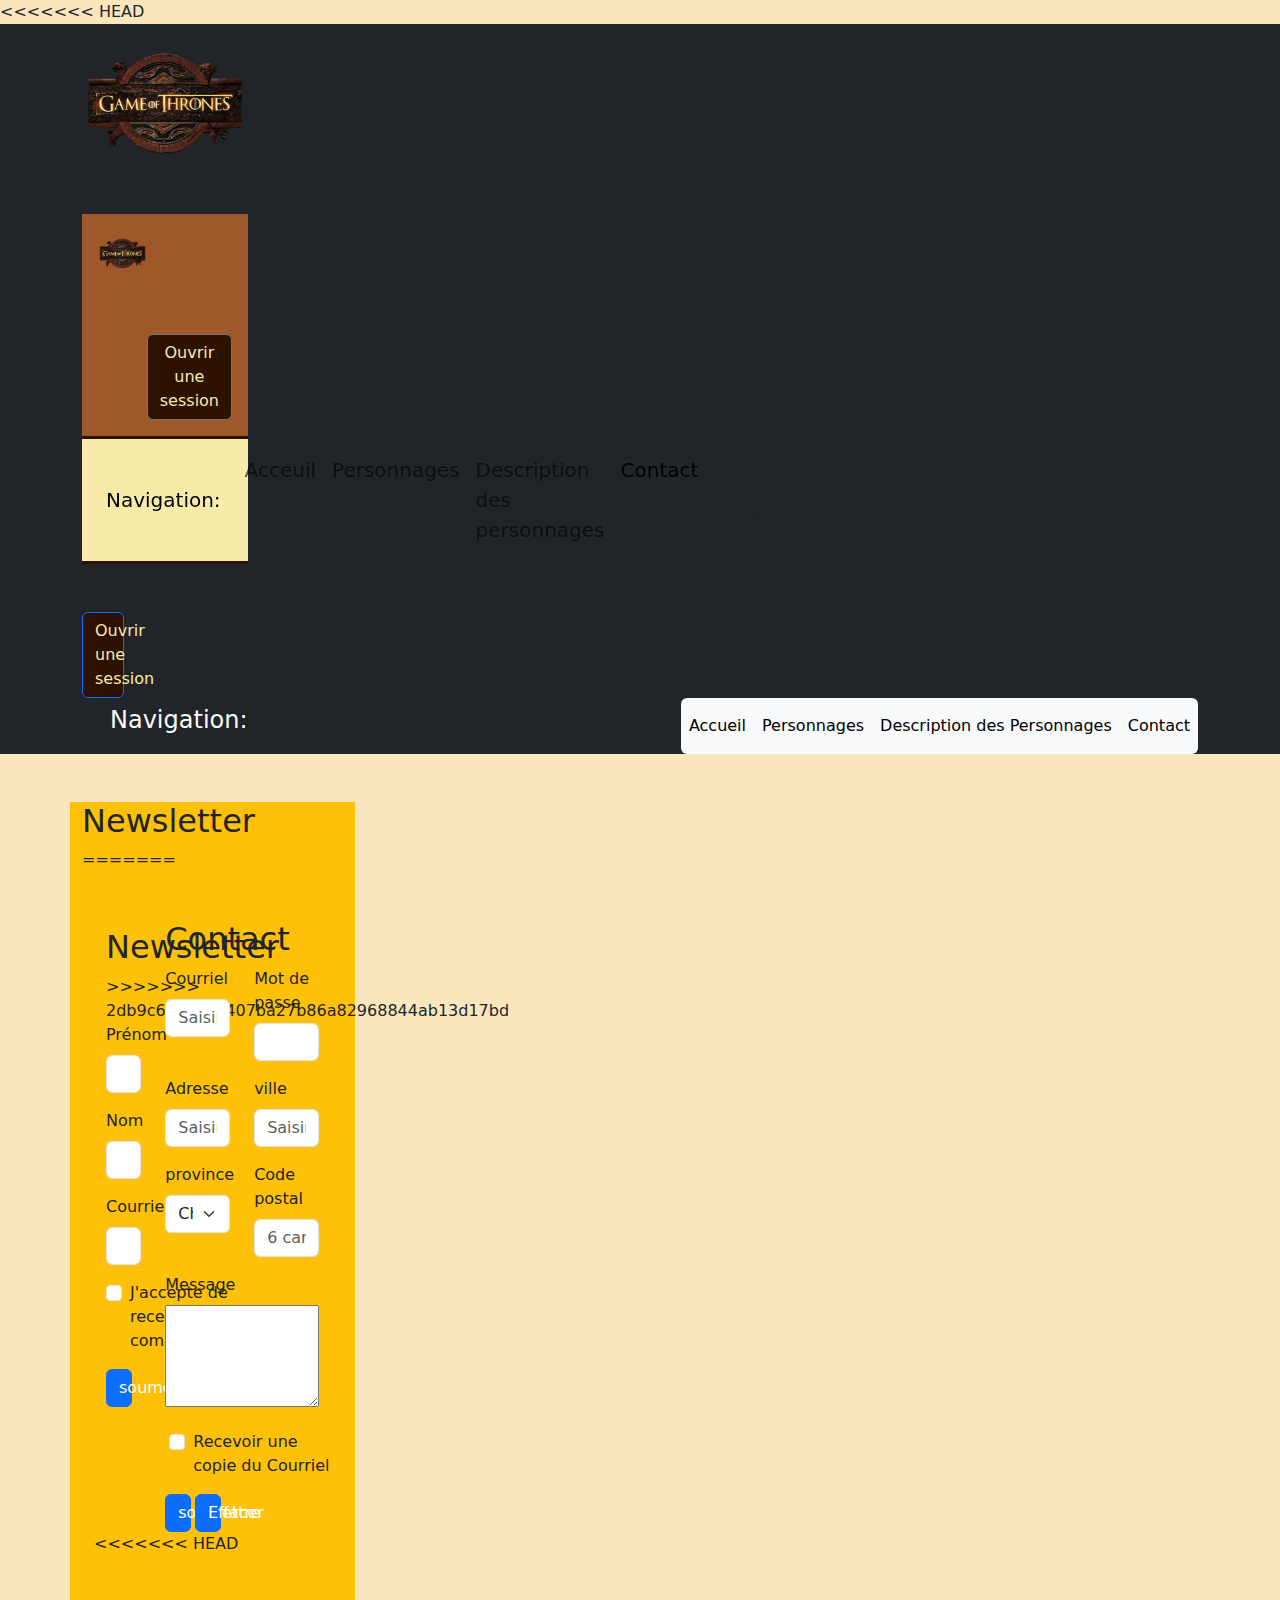
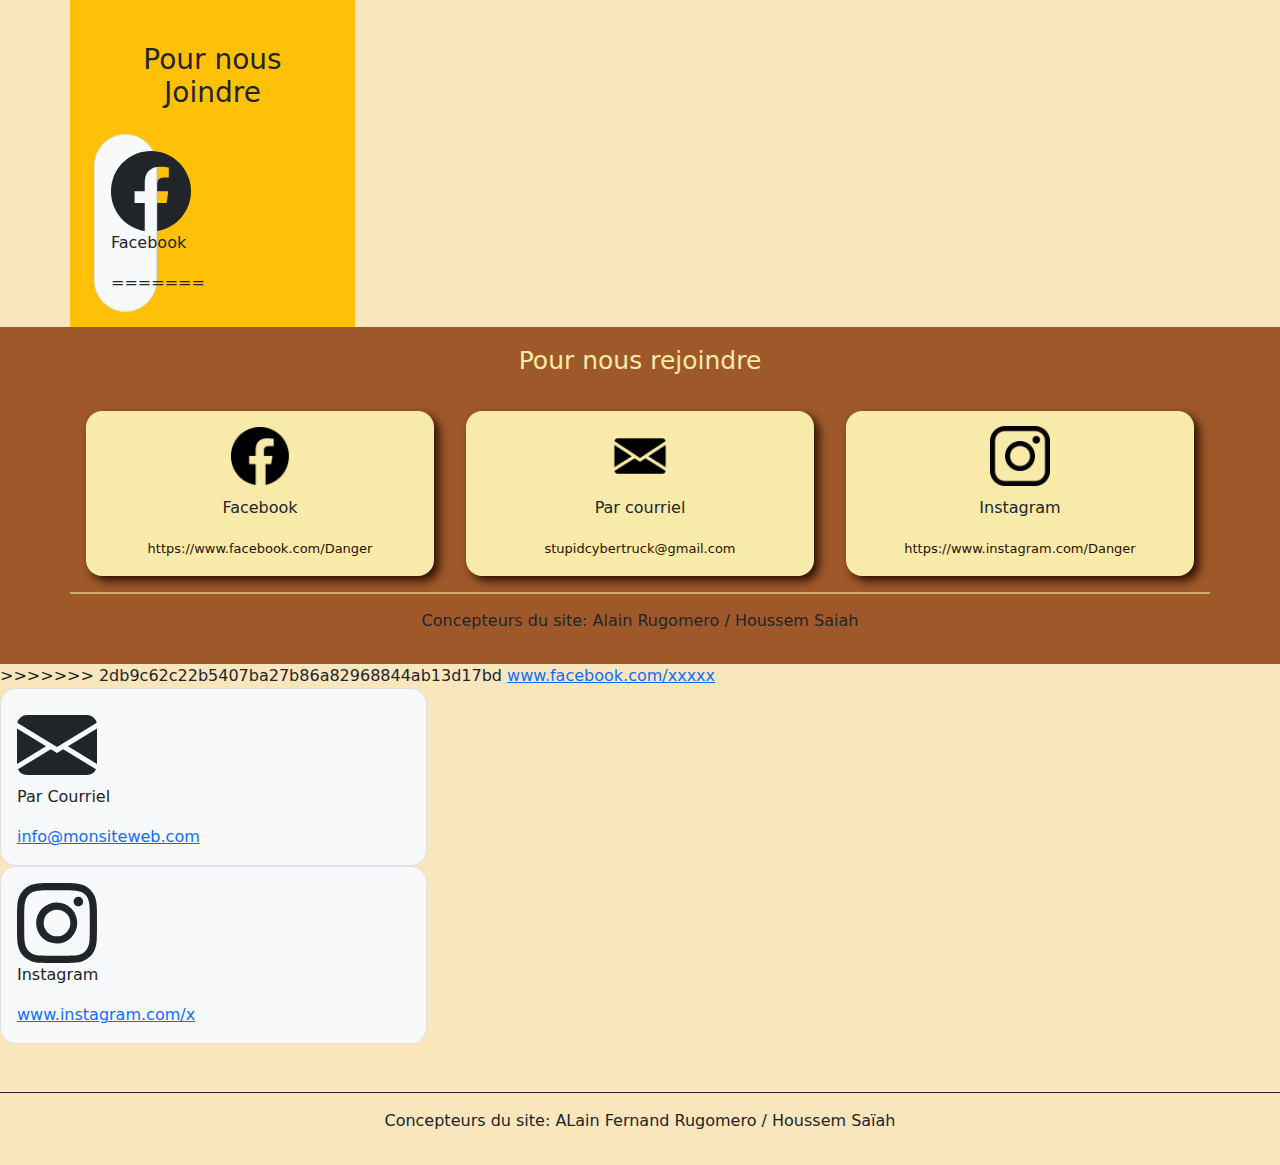
==== contact.html @ 0fb16eab "pull" ====
<!DOCTYPE html>
<html lang="fr">

<head>
    <meta charset="UTF-8">

    <!-- Pour s'assurer d'un affichage correct sur mobile -->
    <meta name="viewport" content="width=device-width, initial-scale=1.0">

    <!-- Styles de Boostrap + Styles personnalisés provenant de styles.scss -->
    <link rel="stylesheet" href="scss/styles.css">
    <!-- Nous n'aurons pas besoin de normalize.css, car il existe des styles
    qui font la même chose dans Bootstrap (voir fichier _reboot.scss) -->

    <link rel="icon" href="resources/icons/favicon.png" type="image/png">
    <title>Game Of Thrones | Contact</title>
</head>


<body>
<<<<<<< HEAD

    <header class="bg-dark">

        <div class="container">

            <div class="row d-flex justify-content-between">

                <div class="col-sm-12 col-md-12 col-lg-2">
                    <img class="img-fluid w-100" src="resources/logo/logo.png" alt="logo de site web">
=======
    <a href="#contenu_principal" class="texte-pour-lecteur">Allez vers contenu principal</a>
    <header>
        <div class="container text-center p-3">
            <div class="flex-de">
                <div>
                    <img src="resources/logo/logo.png" alt="Logo Game Of Thrones" width="250">
                </div>
                <div class="boutton-header">
                    <button type="button" class="btn btn-secondary btn-md">Ouvrir une session</button>
                </div>
            </div>
        </div>

    </header>

    <div class="bg-navbar">
        <div class="container">

            <nav class="navbar navbar-expand-lg w-100 sticky-top">
                <div class="container-fluid container">

                    <a class="navbar-brand" href="#">Navigation:</a>
                    <button class="navbar-toggler" type="button" data-bs-toggle="collapse"
                        data-bs-target="#navbarNavAltMarkup" aria-controls="navbarNavAltMarkup" aria-expanded="false"
                        aria-label="Toggle navigation">
                        <span class="navbar-toggler-icon"></span>
                    </button>
                    <div class="collapse navbar-collapse" id="navbarNavAltMarkup">
                        <div class="navbar-nav">
                            <a class="nav-link" href="index.html">Acceuil</a>
                            <a class="nav-link" href="personnages.html">Personnages</a>
                            <a class="nav-link" href="description.html">Description des personnages</a>
                            <a class="nav-link active" aria-current="page" href="contact.html">Contact</a>
                        </div>
                    </div>
>>>>>>> 2db9c62c22b5407ba27b86a82968844ab13d17bd
                </div>
            </nav>
        </div>
    </div>

<<<<<<< HEAD
                <div class="col-sm-12 col-md-12 col-lg-3 text-end mt-4">
                    <button type="button" class="btn btn-primary w-100">Ouvrir une session</button>
                </div>
            </div>


            <div class="d-flex justify-content-between">

                <div class="mt-2 mx-4">
                    <h1 class="text-light fs-4 mx-1">Navigation:</h1>
                </div>

                <div>

                    <nav class="navbar navbar-expand-lg navbar-light bg-light rounded sticky-top"
                        aria-label="Twelfth navbar example">

                        <button class="navbar-toggler ms-auto" type="button" data-bs-toggle="collapse"
                            data-bs-target="#navbarsExample10" aria-controls="navbarsExample10" aria-expanded="false"
                            aria-label="Toggle navigation">
                            <span class="navbar-toggler-icon"></span>
                        </button>

                        <div class="collapse navbar-collapse justify-content-start" id="navbarsExample10">

                            <ul class="navbar-nav">

                                <li class="nav-item">
                                    <a class="nav-link active" aria-current="page" href="index.html">Accueil</a>
                                </li>
                                <li class="nav-item">
                                    <a class="nav-link active" aria-current="page"
                                        href="personnages.html">Personnages</a>
                                </li>
                                <li class="nav-item">
                                    <a class="nav-link active" href="description.html" aria-disabled="page">Description
                                        des
                                        Personnages</a>
                                </li>
                                <li class="nav-item">
                                    <a class="nav-link active" href="contact.html" aria-disabled="page">Contact</a>
                                </li>
                            </ul>

                        </div>
                    </nav>


                </div>

            </div>
        </div>
    </header>

    <main class="mt-5">

        <div class="container">

            <div class="row">
                <div class="col-sm-12 col-md-12 col-lg-3 bg-warning">

                    <form method="post" action="#">
                        <h2>Newsletter</h2>
=======

    <main id="contenu_principal" aria-label="contenu principal" class="mt-5 mb-5 container">
        
        <div class="container">

            <div class="row">
                <div class="col-sm-12 col-md-12 col-lg-3 bg-warning custom-height">

                    <form method="post" action="#">
                        <h2 class="mt-2">Newsletter</h2>
>>>>>>> 2db9c62c22b5407ba27b86a82968844ab13d17bd
                        <div class="mb-3">
                            <label for="inputPrenom" class="form-label">Prénom</label>
                            <input type="text" class="form-control" id="inputPrenom" name="inputPrenom">
                        </div>
                        <div class="mb-3">
                            <label for="inputNom" class="form-label">Nom</label>
                            <input type="text" class="form-control" id="inputNom" name="inputNom">
                        </div>
                        <div class="mb-3">
                            <label for="inputEmail" class="form-label">Courriel</label>
                            <input type="email" class="form-control" id="inputEmail" name="inputEmail">
                        </div>
                        <div class="mb-3 form-check">
                            <input type="checkbox" class="form-check-input" id="inputNotif" name="inputNotif">
                            <label class="form-check-label" for="inputNotif">J'accepte de recevoir des
                                communications</label>
                        </div>

                        <div class="row">
                            <div class="col-lg-6 col-12">
                                <button type="submit" class="btn btn-primary w-100">soumettre</button>
                            </div>
                        </div>

                    </form>

                </div>

                <div class="col-sm-12 col-md-12 col-lg-9">

                    <h2>Contact</h2>

                    <form method="post" action="https://dev.dfrmedia.com/post.php">

                        <div class="row">

                            <div class="mb-3 col-sm-12 col-md-12 col-lg-6">
                                <label for="monEmail" class="form-label">Courriel</label>
                                <input type="email" class="form-control" id="monEmail" name="monEmail"
                                    placeholder="Saisir votre Courriel">
                            </div>
                            <div class="mb-3 col-sm-12 col-md-12 col-lg-6">
                                <label for="motDePasse" class="form-label">Mot de passe</label>
                                <input type="password" class="form-control" id="motDePasse" name="motDePasse">
                            </div>
                            <div class="mb-3 col-sm-12 col-md-12 col-lg-6">
                                <label for="adresse" class="form-label">Adresse</label>
                                <input type="text" class="form-control" id="adresse" name="adresse"
                                    placeholder="Saisir votre adresse">
                            </div>

                            <div class="mb-3 col-sm-12 col-md-12 col-lg-6">
                                <label for="ville" class="form-label">ville</label>
                                <input type="text" class="form-control" id="ville" name="ville"
                                    placeholder="Saisir votre ville">
                            </div>

                            <div class="mb-3 col-sm-12 col-md-12 col-lg-6">

                                <label for="province" class="form-label">province</label>

                                <select class="form-select" name="province" id="province">
                                    <option selected disabled value="">Choisir...</option>
                                    <option value="Alberta">Alberta</option>
                                    <option value="Colombie-Britannique">Colombie-Britannique</option>
                                    <option value="Ile-du-prince-Éduard">Île-du-prince-Éduard</option>
                                    <option value="Manitoba">Manitoba</option>
                                    <option value="Nouveau-Brunswick">Nouveau-Brunswick</option>
                                    <option value="Nouvelle-Ecosse">Nouvelle-Écosse</option>
                                    <option value="Ontario">Ontario</option>
                                    <option value="Quebec">Québec</option>
                                    <option value="Saskatchewan">Saskatchewan</option>
                                    <option value="Terre-Neuve-et-Labrador">Terre-Neuve-et-Labrador</option>
                                </select>
                            </div>

                            <div class="mb-3 col-sm-12 col-md-12 col-lg-6">
                                <label for="poste" class="form-label">Code postal</label>
                                <input type="text" class="form-control" id="poste" name="poste" maxlength="6"
                                    placeholder="6 caractère">
                            </div>

                            <div class="mb-3 col-12">
                                <label for="message" class="form-label">Message</label>
                                <textarea class="w-100" name="message" id="message" rows="4"></textarea>
                            </div>

                            <div class="mb-3 form-check mx-3">
                                <input type="checkbox" class="form-check-input" id="copie" name="copie">
                                <label class="form-check-label" for="copie">Recevoir une copie du Courriel</label>
                            </div>
                        </div>

                        <div class="row">
                            <div class="col-2">
                                <button type="submit" class="btn btn-primary w-100">soumettre</button>
                            </div>

                            <div class="col-2">
                                <button type="reset" class="btn btn-primary w-100">Effacer</button>
                            </div>
                        </div>
                    </form>

                </div>
            </div>
        </div>
<<<<<<< HEAD
    </main>

    <footer class="mt-5 bg-warning">

        <div class="container">
            
            <h3 class="text-center pt-4">Pour nous Joindre</h3>

            <div class="row text-center mt-4">

                <div class="col-sm-12 col-md-12 col-lg-4">

                    <div class="border rounded-5 bg-light p-3">

                        <svg xmlns="http://www.w3.org/2000/svg" width="80" height="80" fill="currentColor"
                            class="bi bi-facebook" viewBox="0 0 16 16">
                            <path
                                d="M16 8.049c0-4.446-3.582-8.05-8-8.05C3.58 0-.002 3.603-.002 8.05c0 4.017 2.926 7.347 6.75 7.951v-5.625h-2.03V8.05H6.75V6.275c0-2.017 1.195-3.131 3.022-3.131.876 0 1.791.157 1.791.157v1.98h-1.009c-.993 0-1.303.621-1.303 1.258v1.51h2.218l-.354 2.326H9.25V16c3.824-.604 6.75-3.934 6.75-7.951" />
                        </svg>

                        <p>Facebook</p>
=======

    </main>

    <footer>
        <div class="container">
            <div class="con-1">
                <p>
                    Pour nous rejoindre
                </p>
            </div>
            <div class="row carte">

                <div class="col-md rounded-4 m-3">
                    <div>
                        <img src="resources/icons/facebook.png" alt="facebook-icon">
                    </div>
                    <div>
                        <p>Facebook</p>
                    </div>
                    <div>
                        <p><a href="https://www.facebook.com/groups/728167564419012"
                                target="_blank">https://www.facebook.com/Danger</a></p>
                    </div>
                </div>
                <div class="col-md rounded-4 m-3">
                    <div>
                        <img src="resources/icons/courriel.png" alt="facebook-icon">
                    </div>
                    <div>
                        <p>Par courriel</p>
                    </div>
                    <div>
                        <p><a href="mailto:example@email.com">stupidcybertruck@gmail.com</a></p>
                    </div>
                </div>
                <div class="col-md rounded-4 m-3">
                    <div>
                        <img src="resources/icons/instagram.png" alt="facebook-icon">
                    </div>
                    <div>
                        <p>Instagram</p>
                    </div>
                    <div>
                        <p><a href="https://www.instagram.com/ihate.elonmusk/"
                                target="_blank">https://www.instagram.com/Danger</a></p>
                    </div>
                </div>
            </div>
            
            <div>
                <p>
                    Concepteurs du site: Alain Rugomero / Houssem Saiah
                </p>
            </div>
        </div>
    </footer>
>>>>>>> 2db9c62c22b5407ba27b86a82968844ab13d17bd

                        <a href="www.facebook.com/xxxxx">www.facebook.com/xxxxx</a>
                    </div>
                </div>


                <div class="col-sm-12 col-md-12 col-lg-4">

                    <div class="border rounded-4 bg-light p-3">

                        <svg xmlns="http://www.w3.org/2000/svg" width="80" height="80" fill="currentColor"
                            class="bi bi-envelope-fill" viewBox="0 0 16 16">
                            <path
                                d="M.05 3.555A2 2 0 0 1 2 2h12a2 2 0 0 1 1.95 1.555L8 8.414zM0 4.697v7.104l5.803-3.558zM6.761 8.83l-6.57 4.027A2 2 0 0 0 2 14h12a2 2 0 0 0 1.808-1.144l-6.57-4.027L8 9.586zm3.436-.586L16 11.801V4.697z" />
                        </svg>

                        <p>Par Courriel</p>

                        <a href="info@monsiteweb.com">info@monsiteweb.com</a>
                    </div>

                </div>

                <div class="col-sm-12 col-md-12 col-lg-4">

                    <div class="border rounded-4 bg-light p-3">

                        <svg xmlns="http://www.w3.org/2000/svg" width="80" height="80" fill="currentColor"
                            class="bi bi-instagram" viewBox="0 0 16 16">
                            <path
                                d="M8 0C5.829 0 5.556.01 4.703.048 3.85.088 3.269.222 2.76.42a3.9 3.9 0 0 0-1.417.923A3.9 3.9 0 0 0 .42 2.76C.222 3.268.087 3.85.048 4.7.01 5.555 0 5.827 0 8.001c0 2.172.01 2.444.048 3.297.04.852.174 1.433.372 1.942.205.526.478.972.923 1.417.444.445.89.719 1.416.923.51.198 1.09.333 1.942.372C5.555 15.99 5.827 16 8 16s2.444-.01 3.298-.048c.851-.04 1.434-.174 1.943-.372a3.9 3.9 0 0 0 1.416-.923c.445-.445.718-.891.923-1.417.197-.509.332-1.09.372-1.942C15.99 10.445 16 10.173 16 8s-.01-2.445-.048-3.299c-.04-.851-.175-1.433-.372-1.941a3.9 3.9 0 0 0-.923-1.417A3.9 3.9 0 0 0 13.24.42c-.51-.198-1.092-.333-1.943-.372C10.443.01 10.172 0 7.998 0zm-.717 1.442h.718c2.136 0 2.389.007 3.232.046.78.035 1.204.166 1.486.275.373.145.64.319.92.599s.453.546.598.92c.11.281.24.705.275 1.485.039.843.047 1.096.047 3.231s-.008 2.389-.047 3.232c-.035.78-.166 1.203-.275 1.485a2.5 2.5 0 0 1-.599.919c-.28.28-.546.453-.92.598-.28.11-.704.24-1.485.276-.843.038-1.096.047-3.232.047s-2.39-.009-3.233-.047c-.78-.036-1.203-.166-1.485-.276a2.5 2.5 0 0 1-.92-.598 2.5 2.5 0 0 1-.6-.92c-.109-.281-.24-.705-.275-1.485-.038-.843-.046-1.096-.046-3.233s.008-2.388.046-3.231c.036-.78.166-1.204.276-1.486.145-.373.319-.64.599-.92s.546-.453.92-.598c.282-.11.705-.24 1.485-.276.738-.034 1.024-.044 2.515-.045zm4.988 1.328a.96.96 0 1 0 0 1.92.96.96 0 0 0 0-1.92m-4.27 1.122a4.109 4.109 0 1 0 0 8.217 4.109 4.109 0 0 0 0-8.217m0 1.441a2.667 2.667 0 1 1 0 5.334 2.667 2.667 0 0 1 0-5.334" />
                        </svg>

                        <p>Instagram</p>

                        <a href="www.instagram.com/x">www.instagram.com/x</a>
                    </div>

                </div>


            </div>

            <div class="col-12 mt-5">

                <div class="border-top border-dark mb-3"></div>
                <p class="text-center pb-3">Concepteurs du site: ALain Fernand Rugomero / Houssem Saïah</p>
            </div>
        </div>

    </footer>

    <!-- Scripts de Bootstrap NE PAS RETIRER -->
    <!------------------------------------------------------------------------------------
        Si on a besoin des éléments interactifs de Bootstrap, on doit utiliser au minimum
        le 2e script suivant (bootstrap.min.js) et parfois le 1er en plus (Popper)
        intégrés dans cet ordre.
    ------------------------------------------------------------------------------------>
    <script src="https://cdn.jsdelivr.net/npm/@popperjs/core@2.11.8/dist/umd/popper.min.js"
        integrity="sha384-I7E8VVD/ismYTF4hNIPjVp/Zjvgyol6VFvRkX/vR+Vc4jQkC+hVqc2pM8ODewa9r"
        crossorigin="anonymous"></script>
    <script src="https://cdn.jsdelivr.net/npm/bootstrap@5.3.2/dist/js/bootstrap.min.js"
        integrity="sha384-BBtl+eGJRgqQAUMxJ7pMwbEyER4l1g+O15P+16Ep7Q9Q+zqX6gSbd85u4mG4QzX+"
        crossorigin="anonymous"></script>
</body>

</html>
---- scss/styles.css ----
@charset "UTF-8";
/** VOS $VARIABLES Sass ici avant l'importation**/
/*** Importation de Boostrap **/
/*!
 * Bootstrap  v5.3.2 (https://getbootstrap.com/)
 * Copyright 2011-2023 The Bootstrap Authors
 * Licensed under MIT (https://github.com/twbs/bootstrap/blob/main/LICENSE)
 */
:root,
[data-bs-theme=light] {
  --bs-blue: #0d6efd;
  --bs-indigo: #6610f2;
  --bs-purple: #6f42c1;
  --bs-pink: #d63384;
  --bs-red: #dc3545;
  --bs-orange: #fd7e14;
  --bs-yellow: #ffc107;
  --bs-green: #198754;
  --bs-teal: #20c997;
  --bs-cyan: #0dcaf0;
  --bs-black: #000;
  --bs-white: #fff;
  --bs-gray: #6c757d;
  --bs-gray-dark: #343a40;
  --bs-gray-100: #f8f9fa;
  --bs-gray-200: #e9ecef;
  --bs-gray-300: #dee2e6;
  --bs-gray-400: #ced4da;
  --bs-gray-500: #adb5bd;
  --bs-gray-600: #6c757d;
  --bs-gray-700: #495057;
  --bs-gray-800: #343a40;
  --bs-gray-900: #212529;
  --bs-primary: #0d6efd;
  --bs-secondary: #6c757d;
  --bs-success: #198754;
  --bs-info: #0dcaf0;
  --bs-warning: #ffc107;
  --bs-danger: #dc3545;
  --bs-light: #f8f9fa;
  --bs-dark: #212529;
  --bs-primary-rgb: 13, 110, 253;
  --bs-secondary-rgb: 108, 117, 125;
  --bs-success-rgb: 25, 135, 84;
  --bs-info-rgb: 13, 202, 240;
  --bs-warning-rgb: 255, 193, 7;
  --bs-danger-rgb: 220, 53, 69;
  --bs-light-rgb: 248, 249, 250;
  --bs-dark-rgb: 33, 37, 41;
  --bs-primary-text-emphasis: #052c65;
  --bs-secondary-text-emphasis: #2b2f32;
  --bs-success-text-emphasis: #0a3622;
  --bs-info-text-emphasis: #055160;
  --bs-warning-text-emphasis: #664d03;
  --bs-danger-text-emphasis: #58151c;
  --bs-light-text-emphasis: #495057;
  --bs-dark-text-emphasis: #495057;
  --bs-primary-bg-subtle: #cfe2ff;
  --bs-secondary-bg-subtle: #e2e3e5;
  --bs-success-bg-subtle: #d1e7dd;
  --bs-info-bg-subtle: #cff4fc;
  --bs-warning-bg-subtle: #fff3cd;
  --bs-danger-bg-subtle: #f8d7da;
  --bs-light-bg-subtle: #fcfcfd;
  --bs-dark-bg-subtle: #ced4da;
  --bs-primary-border-subtle: #9ec5fe;
  --bs-secondary-border-subtle: #c4c8cb;
  --bs-success-border-subtle: #a3cfbb;
  --bs-info-border-subtle: #9eeaf9;
  --bs-warning-border-subtle: #ffe69c;
  --bs-danger-border-subtle: #f1aeb5;
  --bs-light-border-subtle: #e9ecef;
  --bs-dark-border-subtle: #adb5bd;
  --bs-white-rgb: 255, 255, 255;
  --bs-black-rgb: 0, 0, 0;
  --bs-font-sans-serif: system-ui, -apple-system, "Segoe UI", Roboto, "Helvetica Neue", "Noto Sans", "Liberation Sans", Arial, sans-serif, "Apple Color Emoji", "Segoe UI Emoji", "Segoe UI Symbol", "Noto Color Emoji";
  --bs-font-monospace: SFMono-Regular, Menlo, Monaco, Consolas, "Liberation Mono", "Courier New", monospace;
  --bs-gradient: linear-gradient(180deg, rgba(255, 255, 255, 0.15), rgba(255, 255, 255, 0));
  --bs-body-font-family: var(--bs-font-sans-serif);
  --bs-body-font-size: 1rem;
  --bs-body-font-weight: 400;
  --bs-body-line-height: 1.5;
  --bs-body-color: #212529;
  --bs-body-color-rgb: 33, 37, 41;
  --bs-body-bg: #fff;
  --bs-body-bg-rgb: 255, 255, 255;
  --bs-emphasis-color: #000;
  --bs-emphasis-color-rgb: 0, 0, 0;
  --bs-secondary-color: rgba(33, 37, 41, 0.75);
  --bs-secondary-color-rgb: 33, 37, 41;
  --bs-secondary-bg: #e9ecef;
  --bs-secondary-bg-rgb: 233, 236, 239;
  --bs-tertiary-color: rgba(33, 37, 41, 0.5);
  --bs-tertiary-color-rgb: 33, 37, 41;
  --bs-tertiary-bg: #f8f9fa;
  --bs-tertiary-bg-rgb: 248, 249, 250;
  --bs-heading-color: inherit;
  --bs-link-color: #0d6efd;
  --bs-link-color-rgb: 13, 110, 253;
  --bs-link-decoration: underline;
  --bs-link-hover-color: #0a58ca;
  --bs-link-hover-color-rgb: 10, 88, 202;
  --bs-code-color: #d63384;
  --bs-highlight-color: #212529;
  --bs-highlight-bg: #fff3cd;
  --bs-border-width: 1px;
  --bs-border-style: solid;
  --bs-border-color: #dee2e6;
  --bs-border-color-translucent: rgba(0, 0, 0, 0.175);
  --bs-border-radius: 0.375rem;
  --bs-border-radius-sm: 0.25rem;
  --bs-border-radius-lg: 0.5rem;
  --bs-border-radius-xl: 1rem;
  --bs-border-radius-xxl: 2rem;
  --bs-border-radius-2xl: var(--bs-border-radius-xxl);
  --bs-border-radius-pill: 50rem;
  --bs-box-shadow: 0 0.5rem 1rem rgba(0, 0, 0, 0.15);
  --bs-box-shadow-sm: 0 0.125rem 0.25rem rgba(0, 0, 0, 0.075);
  --bs-box-shadow-lg: 0 1rem 3rem rgba(0, 0, 0, 0.175);
  --bs-box-shadow-inset: inset 0 1px 2px rgba(0, 0, 0, 0.075);
  --bs-focus-ring-width: 0.25rem;
  --bs-focus-ring-opacity: 0.25;
  --bs-focus-ring-color: rgba(13, 110, 253, 0.25);
  --bs-form-valid-color: #198754;
  --bs-form-valid-border-color: #198754;
  --bs-form-invalid-color: #dc3545;
  --bs-form-invalid-border-color: #dc3545;
}

[data-bs-theme=dark] {
  color-scheme: dark;
  --bs-body-color: #dee2e6;
  --bs-body-color-rgb: 222, 226, 230;
  --bs-body-bg: #212529;
  --bs-body-bg-rgb: 33, 37, 41;
  --bs-emphasis-color: #fff;
  --bs-emphasis-color-rgb: 255, 255, 255;
  --bs-secondary-color: rgba(222, 226, 230, 0.75);
  --bs-secondary-color-rgb: 222, 226, 230;
  --bs-secondary-bg: #343a40;
  --bs-secondary-bg-rgb: 52, 58, 64;
  --bs-tertiary-color: rgba(222, 226, 230, 0.5);
  --bs-tertiary-color-rgb: 222, 226, 230;
  --bs-tertiary-bg: #2b3035;
  --bs-tertiary-bg-rgb: 43, 48, 53;
  --bs-primary-text-emphasis: #6ea8fe;
  --bs-secondary-text-emphasis: #a7acb1;
  --bs-success-text-emphasis: #75b798;
  --bs-info-text-emphasis: #6edff6;
  --bs-warning-text-emphasis: #ffda6a;
  --bs-danger-text-emphasis: #ea868f;
  --bs-light-text-emphasis: #f8f9fa;
  --bs-dark-text-emphasis: #dee2e6;
  --bs-primary-bg-subtle: #031633;
  --bs-secondary-bg-subtle: #161719;
  --bs-success-bg-subtle: #051b11;
  --bs-info-bg-subtle: #032830;
  --bs-warning-bg-subtle: #332701;
  --bs-danger-bg-subtle: #2c0b0e;
  --bs-light-bg-subtle: #343a40;
  --bs-dark-bg-subtle: #1a1d20;
  --bs-primary-border-subtle: #084298;
  --bs-secondary-border-subtle: #41464b;
  --bs-success-border-subtle: #0f5132;
  --bs-info-border-subtle: #087990;
  --bs-warning-border-subtle: #997404;
  --bs-danger-border-subtle: #842029;
  --bs-light-border-subtle: #495057;
  --bs-dark-border-subtle: #343a40;
  --bs-heading-color: inherit;
  --bs-link-color: #6ea8fe;
  --bs-link-hover-color: #8bb9fe;
  --bs-link-color-rgb: 110, 168, 254;
  --bs-link-hover-color-rgb: 139, 185, 254;
  --bs-code-color: #e685b5;
  --bs-highlight-color: #dee2e6;
  --bs-highlight-bg: #664d03;
  --bs-border-color: #495057;
  --bs-border-color-translucent: rgba(255, 255, 255, 0.15);
  --bs-form-valid-color: #75b798;
  --bs-form-valid-border-color: #75b798;
  --bs-form-invalid-color: #ea868f;
  --bs-form-invalid-border-color: #ea868f;
}

*,
*::before,
*::after {
  box-sizing: border-box;
}

@media (prefers-reduced-motion: no-preference) {
  :root {
    scroll-behavior: smooth;
  }
}

body {
  margin: 0;
  font-family: var(--bs-body-font-family);
  font-size: var(--bs-body-font-size);
  font-weight: var(--bs-body-font-weight);
  line-height: var(--bs-body-line-height);
  color: var(--bs-body-color);
  text-align: var(--bs-body-text-align);
  background-color: var(--bs-body-bg);
  -webkit-text-size-adjust: 100%;
  -webkit-tap-highlight-color: rgba(0, 0, 0, 0);
}

hr {
  margin: 1rem 0;
  color: inherit;
  border: 0;
  border-top: var(--bs-border-width) solid;
  opacity: 0.25;
}

h6, .h6, h5, .h5, h4, .h4, h3, .h3, h2, .h2, h1, .h1 {
  margin-top: 0;
  margin-bottom: 0.5rem;
  font-weight: 500;
  line-height: 1.2;
  color: var(--bs-heading-color);
}

h1, .h1 {
  font-size: calc(1.375rem + 1.5vw);
}
@media (min-width: 1200px) {
  h1, .h1 {
    font-size: 2.5rem;
  }
}

h2, .h2 {
  font-size: calc(1.325rem + 0.9vw);
}
@media (min-width: 1200px) {
  h2, .h2 {
    font-size: 2rem;
  }
}

h3, .h3 {
  font-size: calc(1.3rem + 0.6vw);
}
@media (min-width: 1200px) {
  h3, .h3 {
    font-size: 1.75rem;
  }
}

h4, .h4 {
  font-size: calc(1.275rem + 0.3vw);
}
@media (min-width: 1200px) {
  h4, .h4 {
    font-size: 1.5rem;
  }
}

h5, .h5 {
  font-size: 1.25rem;
}

h6, .h6 {
  font-size: 1rem;
}

p {
  margin-top: 0;
  margin-bottom: 1rem;
}

abbr[title] {
  -webkit-text-decoration: underline dotted;
          text-decoration: underline dotted;
  cursor: help;
  -webkit-text-decoration-skip-ink: none;
          text-decoration-skip-ink: none;
}

address {
  margin-bottom: 1rem;
  font-style: normal;
  line-height: inherit;
}

ol,
ul {
  padding-left: 2rem;
}

ol,
ul,
dl {
  margin-top: 0;
  margin-bottom: 1rem;
}

ol ol,
ul ul,
ol ul,
ul ol {
  margin-bottom: 0;
}

dt {
  font-weight: 700;
}

dd {
  margin-bottom: 0.5rem;
  margin-left: 0;
}

blockquote {
  margin: 0 0 1rem;
}

b,
strong {
  font-weight: bolder;
}

small, .small {
  font-size: 0.875em;
}

mark, .mark {
  padding: 0.1875em;
  color: var(--bs-highlight-color);
  background-color: var(--bs-highlight-bg);
}

sub,
sup {
  position: relative;
  font-size: 0.75em;
  line-height: 0;
  vertical-align: baseline;
}

sub {
  bottom: -0.25em;
}

sup {
  top: -0.5em;
}

a {
  color: rgba(var(--bs-link-color-rgb), var(--bs-link-opacity, 1));
  text-decoration: underline;
}
a:hover {
  --bs-link-color-rgb: var(--bs-link-hover-color-rgb);
}

a:not([href]):not([class]), a:not([href]):not([class]):hover {
  color: inherit;
  text-decoration: none;
}

pre,
code,
kbd,
samp {
  font-family: var(--bs-font-monospace);
  font-size: 1em;
}

pre {
  display: block;
  margin-top: 0;
  margin-bottom: 1rem;
  overflow: auto;
  font-size: 0.875em;
}
pre code {
  font-size: inherit;
  color: inherit;
  word-break: normal;
}

code {
  font-size: 0.875em;
  color: var(--bs-code-color);
  word-wrap: break-word;
}
a > code {
  color: inherit;
}

kbd {
  padding: 0.1875rem 0.375rem;
  font-size: 0.875em;
  color: var(--bs-body-bg);
  background-color: var(--bs-body-color);
  border-radius: 0.25rem;
}
kbd kbd {
  padding: 0;
  font-size: 1em;
}

figure {
  margin: 0 0 1rem;
}

img,
svg {
  vertical-align: middle;
}

table {
  caption-side: bottom;
  border-collapse: collapse;
}

caption {
  padding-top: 0.5rem;
  padding-bottom: 0.5rem;
  color: var(--bs-secondary-color);
  text-align: left;
}

th {
  text-align: inherit;
  text-align: -webkit-match-parent;
}

thead,
tbody,
tfoot,
tr,
td,
th {
  border-color: inherit;
  border-style: solid;
  border-width: 0;
}

label {
  display: inline-block;
}

button {
  border-radius: 0;
}

button:focus:not(:focus-visible) {
  outline: 0;
}

input,
button,
select,
optgroup,
textarea {
  margin: 0;
  font-family: inherit;
  font-size: inherit;
  line-height: inherit;
}

button,
select {
  text-transform: none;
}

[role=button] {
  cursor: pointer;
}

select {
  word-wrap: normal;
}
select:disabled {
  opacity: 1;
}

[list]:not([type=date]):not([type=datetime-local]):not([type=month]):not([type=week]):not([type=time])::-webkit-calendar-picker-indicator {
  display: none !important;
}

button,
[type=button],
[type=reset],
[type=submit] {
  -webkit-appearance: button;
}
button:not(:disabled),
[type=button]:not(:disabled),
[type=reset]:not(:disabled),
[type=submit]:not(:disabled) {
  cursor: pointer;
}

::-moz-focus-inner {
  padding: 0;
  border-style: none;
}

textarea {
  resize: vertical;
}

fieldset {
  min-width: 0;
  padding: 0;
  margin: 0;
  border: 0;
}

legend {
  float: left;
  width: 100%;
  padding: 0;
  margin-bottom: 0.5rem;
  font-size: calc(1.275rem + 0.3vw);
  line-height: inherit;
}
@media (min-width: 1200px) {
  legend {
    font-size: 1.5rem;
  }
}
legend + * {
  clear: left;
}

::-webkit-datetime-edit-fields-wrapper,
::-webkit-datetime-edit-text,
::-webkit-datetime-edit-minute,
::-webkit-datetime-edit-hour-field,
::-webkit-datetime-edit-day-field,
::-webkit-datetime-edit-month-field,
::-webkit-datetime-edit-year-field {
  padding: 0;
}

::-webkit-inner-spin-button {
  height: auto;
}

[type=search] {
  -webkit-appearance: textfield;
  outline-offset: -2px;
}

/* rtl:raw:
[type="tel"],
[type="url"],
[type="email"],
[type="number"] {
  direction: ltr;
}
*/
::-webkit-search-decoration {
  -webkit-appearance: none;
}

::-webkit-color-swatch-wrapper {
  padding: 0;
}

::file-selector-button {
  font: inherit;
  -webkit-appearance: button;
}

output {
  display: inline-block;
}

iframe {
  border: 0;
}

summary {
  display: list-item;
  cursor: pointer;
}

progress {
  vertical-align: baseline;
}

[hidden] {
  display: none !important;
}

.lead {
  font-size: 1.25rem;
  font-weight: 300;
}

.display-1 {
  font-size: calc(1.625rem + 4.5vw);
  font-weight: 300;
  line-height: 1.2;
}
@media (min-width: 1200px) {
  .display-1 {
    font-size: 5rem;
  }
}

.display-2 {
  font-size: calc(1.575rem + 3.9vw);
  font-weight: 300;
  line-height: 1.2;
}
@media (min-width: 1200px) {
  .display-2 {
    font-size: 4.5rem;
  }
}

.display-3 {
  font-size: calc(1.525rem + 3.3vw);
  font-weight: 300;
  line-height: 1.2;
}
@media (min-width: 1200px) {
  .display-3 {
    font-size: 4rem;
  }
}

.display-4 {
  font-size: calc(1.475rem + 2.7vw);
  font-weight: 300;
  line-height: 1.2;
}
@media (min-width: 1200px) {
  .display-4 {
    font-size: 3.5rem;
  }
}

.display-5 {
  font-size: calc(1.425rem + 2.1vw);
  font-weight: 300;
  line-height: 1.2;
}
@media (min-width: 1200px) {
  .display-5 {
    font-size: 3rem;
  }
}

.display-6 {
  font-size: calc(1.375rem + 1.5vw);
  font-weight: 300;
  line-height: 1.2;
}
@media (min-width: 1200px) {
  .display-6 {
    font-size: 2.5rem;
  }
}

.list-unstyled {
  padding-left: 0;
  list-style: none;
}

.list-inline {
  padding-left: 0;
  list-style: none;
}

.list-inline-item {
  display: inline-block;
}
.list-inline-item:not(:last-child) {
  margin-right: 0.5rem;
}

.initialism {
  font-size: 0.875em;
  text-transform: uppercase;
}

.blockquote {
  margin-bottom: 1rem;
  font-size: 1.25rem;
}
.blockquote > :last-child {
  margin-bottom: 0;
}

.blockquote-footer {
  margin-top: -1rem;
  margin-bottom: 1rem;
  font-size: 0.875em;
  color: #6c757d;
}
.blockquote-footer::before {
  content: "— ";
}

.img-fluid {
  max-width: 100%;
  height: auto;
}

.img-thumbnail {
  padding: 0.25rem;
  background-color: var(--bs-body-bg);
  border: var(--bs-border-width) solid var(--bs-border-color);
  border-radius: var(--bs-border-radius);
  max-width: 100%;
  height: auto;
}

.figure {
  display: inline-block;
}

.figure-img {
  margin-bottom: 0.5rem;
  line-height: 1;
}

.figure-caption {
  font-size: 0.875em;
  color: var(--bs-secondary-color);
}

.container,
.container-fluid,
.container-xxl,
.container-xl,
.container-lg,
.container-md,
.container-sm {
  --bs-gutter-x: 1.5rem;
  --bs-gutter-y: 0;
  width: 100%;
  padding-right: calc(var(--bs-gutter-x) * 0.5);
  padding-left: calc(var(--bs-gutter-x) * 0.5);
  margin-right: auto;
  margin-left: auto;
}

@media (min-width: 576px) {
  .container-sm, .container {
    max-width: 540px;
  }
}
@media (min-width: 768px) {
  .container-md, .container-sm, .container {
    max-width: 720px;
  }
}
@media (min-width: 992px) {
  .container-lg, .container-md, .container-sm, .container {
    max-width: 960px;
  }
}
@media (min-width: 1200px) {
  .container-xl, .container-lg, .container-md, .container-sm, .container {
    max-width: 1140px;
  }
}
@media (min-width: 1400px) {
  .container-xxl, .container-xl, .container-lg, .container-md, .container-sm, .container {
    max-width: 1320px;
  }
}
:root {
  --bs-breakpoint-xs: 0;
  --bs-breakpoint-sm: 576px;
  --bs-breakpoint-md: 768px;
  --bs-breakpoint-lg: 992px;
  --bs-breakpoint-xl: 1200px;
  --bs-breakpoint-xxl: 1400px;
}

.row {
  --bs-gutter-x: 1.5rem;
  --bs-gutter-y: 0;
  display: flex;
  flex-wrap: wrap;
  margin-top: calc(-1 * var(--bs-gutter-y));
  margin-right: calc(-0.5 * var(--bs-gutter-x));
  margin-left: calc(-0.5 * var(--bs-gutter-x));
}
.row > * {
  flex-shrink: 0;
  width: 100%;
  max-width: 100%;
  padding-right: calc(var(--bs-gutter-x) * 0.5);
  padding-left: calc(var(--bs-gutter-x) * 0.5);
  margin-top: var(--bs-gutter-y);
}

.col {
  flex: 1 0 0%;
}

.row-cols-auto > * {
  flex: 0 0 auto;
  width: auto;
}

.row-cols-1 > * {
  flex: 0 0 auto;
  width: 100%;
}

.row-cols-2 > * {
  flex: 0 0 auto;
  width: 50%;
}

.row-cols-3 > * {
  flex: 0 0 auto;
  width: 33.33333333%;
}

.row-cols-4 > * {
  flex: 0 0 auto;
  width: 25%;
}

.row-cols-5 > * {
  flex: 0 0 auto;
  width: 20%;
}

.row-cols-6 > * {
  flex: 0 0 auto;
  width: 16.66666667%;
}

.col-auto {
  flex: 0 0 auto;
  width: auto;
}

.col-1 {
  flex: 0 0 auto;
  width: 8.33333333%;
}

.col-2 {
  flex: 0 0 auto;
  width: 16.66666667%;
}

.col-3 {
  flex: 0 0 auto;
  width: 25%;
}

.col-4 {
  flex: 0 0 auto;
  width: 33.33333333%;
}

.col-5 {
  flex: 0 0 auto;
  width: 41.66666667%;
}

.col-6 {
  flex: 0 0 auto;
  width: 50%;
}

.col-7 {
  flex: 0 0 auto;
  width: 58.33333333%;
}

.col-8 {
  flex: 0 0 auto;
  width: 66.66666667%;
}

.col-9 {
  flex: 0 0 auto;
  width: 75%;
}

.col-10 {
  flex: 0 0 auto;
  width: 83.33333333%;
}

.col-11 {
  flex: 0 0 auto;
  width: 91.66666667%;
}

.col-12 {
  flex: 0 0 auto;
  width: 100%;
}

.offset-1 {
  margin-left: 8.33333333%;
}

.offset-2 {
  margin-left: 16.66666667%;
}

.offset-3 {
  margin-left: 25%;
}

.offset-4 {
  margin-left: 33.33333333%;
}

.offset-5 {
  margin-left: 41.66666667%;
}

.offset-6 {
  margin-left: 50%;
}

.offset-7 {
  margin-left: 58.33333333%;
}

.offset-8 {
  margin-left: 66.66666667%;
}

.offset-9 {
  margin-left: 75%;
}

.offset-10 {
  margin-left: 83.33333333%;
}

.offset-11 {
  margin-left: 91.66666667%;
}

.g-0,
.gx-0 {
  --bs-gutter-x: 0;
}

.g-0,
.gy-0 {
  --bs-gutter-y: 0;
}

.g-1,
.gx-1 {
  --bs-gutter-x: 0.25rem;
}

.g-1,
.gy-1 {
  --bs-gutter-y: 0.25rem;
}

.g-2,
.gx-2 {
  --bs-gutter-x: 0.5rem;
}

.g-2,
.gy-2 {
  --bs-gutter-y: 0.5rem;
}

.g-3,
.gx-3 {
  --bs-gutter-x: 1rem;
}

.g-3,
.gy-3 {
  --bs-gutter-y: 1rem;
}

.g-4,
.gx-4 {
  --bs-gutter-x: 1.5rem;
}

.g-4,
.gy-4 {
  --bs-gutter-y: 1.5rem;
}

.g-5,
.gx-5 {
  --bs-gutter-x: 3rem;
}

.g-5,
.gy-5 {
  --bs-gutter-y: 3rem;
}

@media (min-width: 576px) {
  .col-sm {
    flex: 1 0 0%;
  }
  .row-cols-sm-auto > * {
    flex: 0 0 auto;
    width: auto;
  }
  .row-cols-sm-1 > * {
    flex: 0 0 auto;
    width: 100%;
  }
  .row-cols-sm-2 > * {
    flex: 0 0 auto;
    width: 50%;
  }
  .row-cols-sm-3 > * {
    flex: 0 0 auto;
    width: 33.33333333%;
  }
  .row-cols-sm-4 > * {
    flex: 0 0 auto;
    width: 25%;
  }
  .row-cols-sm-5 > * {
    flex: 0 0 auto;
    width: 20%;
  }
  .row-cols-sm-6 > * {
    flex: 0 0 auto;
    width: 16.66666667%;
  }
  .col-sm-auto {
    flex: 0 0 auto;
    width: auto;
  }
  .col-sm-1 {
    flex: 0 0 auto;
    width: 8.33333333%;
  }
  .col-sm-2 {
    flex: 0 0 auto;
    width: 16.66666667%;
  }
  .col-sm-3 {
    flex: 0 0 auto;
    width: 25%;
  }
  .col-sm-4 {
    flex: 0 0 auto;
    width: 33.33333333%;
  }
  .col-sm-5 {
    flex: 0 0 auto;
    width: 41.66666667%;
  }
  .col-sm-6 {
    flex: 0 0 auto;
    width: 50%;
  }
  .col-sm-7 {
    flex: 0 0 auto;
    width: 58.33333333%;
  }
  .col-sm-8 {
    flex: 0 0 auto;
    width: 66.66666667%;
  }
  .col-sm-9 {
    flex: 0 0 auto;
    width: 75%;
  }
  .col-sm-10 {
    flex: 0 0 auto;
    width: 83.33333333%;
  }
  .col-sm-11 {
    flex: 0 0 auto;
    width: 91.66666667%;
  }
  .col-sm-12 {
    flex: 0 0 auto;
    width: 100%;
  }
  .offset-sm-0 {
    margin-left: 0;
  }
  .offset-sm-1 {
    margin-left: 8.33333333%;
  }
  .offset-sm-2 {
    margin-left: 16.66666667%;
  }
  .offset-sm-3 {
    margin-left: 25%;
  }
  .offset-sm-4 {
    margin-left: 33.33333333%;
  }
  .offset-sm-5 {
    margin-left: 41.66666667%;
  }
  .offset-sm-6 {
    margin-left: 50%;
  }
  .offset-sm-7 {
    margin-left: 58.33333333%;
  }
  .offset-sm-8 {
    margin-left: 66.66666667%;
  }
  .offset-sm-9 {
    margin-left: 75%;
  }
  .offset-sm-10 {
    margin-left: 83.33333333%;
  }
  .offset-sm-11 {
    margin-left: 91.66666667%;
  }
  .g-sm-0,
  .gx-sm-0 {
    --bs-gutter-x: 0;
  }
  .g-sm-0,
  .gy-sm-0 {
    --bs-gutter-y: 0;
  }
  .g-sm-1,
  .gx-sm-1 {
    --bs-gutter-x: 0.25rem;
  }
  .g-sm-1,
  .gy-sm-1 {
    --bs-gutter-y: 0.25rem;
  }
  .g-sm-2,
  .gx-sm-2 {
    --bs-gutter-x: 0.5rem;
  }
  .g-sm-2,
  .gy-sm-2 {
    --bs-gutter-y: 0.5rem;
  }
  .g-sm-3,
  .gx-sm-3 {
    --bs-gutter-x: 1rem;
  }
  .g-sm-3,
  .gy-sm-3 {
    --bs-gutter-y: 1rem;
  }
  .g-sm-4,
  .gx-sm-4 {
    --bs-gutter-x: 1.5rem;
  }
  .g-sm-4,
  .gy-sm-4 {
    --bs-gutter-y: 1.5rem;
  }
  .g-sm-5,
  .gx-sm-5 {
    --bs-gutter-x: 3rem;
  }
  .g-sm-5,
  .gy-sm-5 {
    --bs-gutter-y: 3rem;
  }
}
@media (min-width: 768px) {
  .col-md {
    flex: 1 0 0%;
  }
  .row-cols-md-auto > * {
    flex: 0 0 auto;
    width: auto;
  }
  .row-cols-md-1 > * {
    flex: 0 0 auto;
    width: 100%;
  }
  .row-cols-md-2 > * {
    flex: 0 0 auto;
    width: 50%;
  }
  .row-cols-md-3 > * {
    flex: 0 0 auto;
    width: 33.33333333%;
  }
  .row-cols-md-4 > * {
    flex: 0 0 auto;
    width: 25%;
  }
  .row-cols-md-5 > * {
    flex: 0 0 auto;
    width: 20%;
  }
  .row-cols-md-6 > * {
    flex: 0 0 auto;
    width: 16.66666667%;
  }
  .col-md-auto {
    flex: 0 0 auto;
    width: auto;
  }
  .col-md-1 {
    flex: 0 0 auto;
    width: 8.33333333%;
  }
  .col-md-2 {
    flex: 0 0 auto;
    width: 16.66666667%;
  }
  .col-md-3 {
    flex: 0 0 auto;
    width: 25%;
  }
  .col-md-4 {
    flex: 0 0 auto;
    width: 33.33333333%;
  }
  .col-md-5 {
    flex: 0 0 auto;
    width: 41.66666667%;
  }
  .col-md-6 {
    flex: 0 0 auto;
    width: 50%;
  }
  .col-md-7 {
    flex: 0 0 auto;
    width: 58.33333333%;
  }
  .col-md-8 {
    flex: 0 0 auto;
    width: 66.66666667%;
  }
  .col-md-9 {
    flex: 0 0 auto;
    width: 75%;
  }
  .col-md-10 {
    flex: 0 0 auto;
    width: 83.33333333%;
  }
  .col-md-11 {
    flex: 0 0 auto;
    width: 91.66666667%;
  }
  .col-md-12 {
    flex: 0 0 auto;
    width: 100%;
  }
  .offset-md-0 {
    margin-left: 0;
  }
  .offset-md-1 {
    margin-left: 8.33333333%;
  }
  .offset-md-2 {
    margin-left: 16.66666667%;
  }
  .offset-md-3 {
    margin-left: 25%;
  }
  .offset-md-4 {
    margin-left: 33.33333333%;
  }
  .offset-md-5 {
    margin-left: 41.66666667%;
  }
  .offset-md-6 {
    margin-left: 50%;
  }
  .offset-md-7 {
    margin-left: 58.33333333%;
  }
  .offset-md-8 {
    margin-left: 66.66666667%;
  }
  .offset-md-9 {
    margin-left: 75%;
  }
  .offset-md-10 {
    margin-left: 83.33333333%;
  }
  .offset-md-11 {
    margin-left: 91.66666667%;
  }
  .g-md-0,
  .gx-md-0 {
    --bs-gutter-x: 0;
  }
  .g-md-0,
  .gy-md-0 {
    --bs-gutter-y: 0;
  }
  .g-md-1,
  .gx-md-1 {
    --bs-gutter-x: 0.25rem;
  }
  .g-md-1,
  .gy-md-1 {
    --bs-gutter-y: 0.25rem;
  }
  .g-md-2,
  .gx-md-2 {
    --bs-gutter-x: 0.5rem;
  }
  .g-md-2,
  .gy-md-2 {
    --bs-gutter-y: 0.5rem;
  }
  .g-md-3,
  .gx-md-3 {
    --bs-gutter-x: 1rem;
  }
  .g-md-3,
  .gy-md-3 {
    --bs-gutter-y: 1rem;
  }
  .g-md-4,
  .gx-md-4 {
    --bs-gutter-x: 1.5rem;
  }
  .g-md-4,
  .gy-md-4 {
    --bs-gutter-y: 1.5rem;
  }
  .g-md-5,
  .gx-md-5 {
    --bs-gutter-x: 3rem;
  }
  .g-md-5,
  .gy-md-5 {
    --bs-gutter-y: 3rem;
  }
}
@media (min-width: 992px) {
  .col-lg {
    flex: 1 0 0%;
  }
  .row-cols-lg-auto > * {
    flex: 0 0 auto;
    width: auto;
  }
  .row-cols-lg-1 > * {
    flex: 0 0 auto;
    width: 100%;
  }
  .row-cols-lg-2 > * {
    flex: 0 0 auto;
    width: 50%;
  }
  .row-cols-lg-3 > * {
    flex: 0 0 auto;
    width: 33.33333333%;
  }
  .row-cols-lg-4 > * {
    flex: 0 0 auto;
    width: 25%;
  }
  .row-cols-lg-5 > * {
    flex: 0 0 auto;
    width: 20%;
  }
  .row-cols-lg-6 > * {
    flex: 0 0 auto;
    width: 16.66666667%;
  }
  .col-lg-auto {
    flex: 0 0 auto;
    width: auto;
  }
  .col-lg-1 {
    flex: 0 0 auto;
    width: 8.33333333%;
  }
  .col-lg-2 {
    flex: 0 0 auto;
    width: 16.66666667%;
  }
  .col-lg-3 {
    flex: 0 0 auto;
    width: 25%;
  }
  .col-lg-4 {
    flex: 0 0 auto;
    width: 33.33333333%;
  }
  .col-lg-5 {
    flex: 0 0 auto;
    width: 41.66666667%;
  }
  .col-lg-6 {
    flex: 0 0 auto;
    width: 50%;
  }
  .col-lg-7 {
    flex: 0 0 auto;
    width: 58.33333333%;
  }
  .col-lg-8 {
    flex: 0 0 auto;
    width: 66.66666667%;
  }
  .col-lg-9 {
    flex: 0 0 auto;
    width: 75%;
  }
  .col-lg-10 {
    flex: 0 0 auto;
    width: 83.33333333%;
  }
  .col-lg-11 {
    flex: 0 0 auto;
    width: 91.66666667%;
  }
  .col-lg-12 {
    flex: 0 0 auto;
    width: 100%;
  }
  .offset-lg-0 {
    margin-left: 0;
  }
  .offset-lg-1 {
    margin-left: 8.33333333%;
  }
  .offset-lg-2 {
    margin-left: 16.66666667%;
  }
  .offset-lg-3 {
    margin-left: 25%;
  }
  .offset-lg-4 {
    margin-left: 33.33333333%;
  }
  .offset-lg-5 {
    margin-left: 41.66666667%;
  }
  .offset-lg-6 {
    margin-left: 50%;
  }
  .offset-lg-7 {
    margin-left: 58.33333333%;
  }
  .offset-lg-8 {
    margin-left: 66.66666667%;
  }
  .offset-lg-9 {
    margin-left: 75%;
  }
  .offset-lg-10 {
    margin-left: 83.33333333%;
  }
  .offset-lg-11 {
    margin-left: 91.66666667%;
  }
  .g-lg-0,
  .gx-lg-0 {
    --bs-gutter-x: 0;
  }
  .g-lg-0,
  .gy-lg-0 {
    --bs-gutter-y: 0;
  }
  .g-lg-1,
  .gx-lg-1 {
    --bs-gutter-x: 0.25rem;
  }
  .g-lg-1,
  .gy-lg-1 {
    --bs-gutter-y: 0.25rem;
  }
  .g-lg-2,
  .gx-lg-2 {
    --bs-gutter-x: 0.5rem;
  }
  .g-lg-2,
  .gy-lg-2 {
    --bs-gutter-y: 0.5rem;
  }
  .g-lg-3,
  .gx-lg-3 {
    --bs-gutter-x: 1rem;
  }
  .g-lg-3,
  .gy-lg-3 {
    --bs-gutter-y: 1rem;
  }
  .g-lg-4,
  .gx-lg-4 {
    --bs-gutter-x: 1.5rem;
  }
  .g-lg-4,
  .gy-lg-4 {
    --bs-gutter-y: 1.5rem;
  }
  .g-lg-5,
  .gx-lg-5 {
    --bs-gutter-x: 3rem;
  }
  .g-lg-5,
  .gy-lg-5 {
    --bs-gutter-y: 3rem;
  }
}
@media (min-width: 1200px) {
  .col-xl {
    flex: 1 0 0%;
  }
  .row-cols-xl-auto > * {
    flex: 0 0 auto;
    width: auto;
  }
  .row-cols-xl-1 > * {
    flex: 0 0 auto;
    width: 100%;
  }
  .row-cols-xl-2 > * {
    flex: 0 0 auto;
    width: 50%;
  }
  .row-cols-xl-3 > * {
    flex: 0 0 auto;
    width: 33.33333333%;
  }
  .row-cols-xl-4 > * {
    flex: 0 0 auto;
    width: 25%;
  }
  .row-cols-xl-5 > * {
    flex: 0 0 auto;
    width: 20%;
  }
  .row-cols-xl-6 > * {
    flex: 0 0 auto;
    width: 16.66666667%;
  }
  .col-xl-auto {
    flex: 0 0 auto;
    width: auto;
  }
  .col-xl-1 {
    flex: 0 0 auto;
    width: 8.33333333%;
  }
  .col-xl-2 {
    flex: 0 0 auto;
    width: 16.66666667%;
  }
  .col-xl-3 {
    flex: 0 0 auto;
    width: 25%;
  }
  .col-xl-4 {
    flex: 0 0 auto;
    width: 33.33333333%;
  }
  .col-xl-5 {
    flex: 0 0 auto;
    width: 41.66666667%;
  }
  .col-xl-6 {
    flex: 0 0 auto;
    width: 50%;
  }
  .col-xl-7 {
    flex: 0 0 auto;
    width: 58.33333333%;
  }
  .col-xl-8 {
    flex: 0 0 auto;
    width: 66.66666667%;
  }
  .col-xl-9 {
    flex: 0 0 auto;
    width: 75%;
  }
  .col-xl-10 {
    flex: 0 0 auto;
    width: 83.33333333%;
  }
  .col-xl-11 {
    flex: 0 0 auto;
    width: 91.66666667%;
  }
  .col-xl-12 {
    flex: 0 0 auto;
    width: 100%;
  }
  .offset-xl-0 {
    margin-left: 0;
  }
  .offset-xl-1 {
    margin-left: 8.33333333%;
  }
  .offset-xl-2 {
    margin-left: 16.66666667%;
  }
  .offset-xl-3 {
    margin-left: 25%;
  }
  .offset-xl-4 {
    margin-left: 33.33333333%;
  }
  .offset-xl-5 {
    margin-left: 41.66666667%;
  }
  .offset-xl-6 {
    margin-left: 50%;
  }
  .offset-xl-7 {
    margin-left: 58.33333333%;
  }
  .offset-xl-8 {
    margin-left: 66.66666667%;
  }
  .offset-xl-9 {
    margin-left: 75%;
  }
  .offset-xl-10 {
    margin-left: 83.33333333%;
  }
  .offset-xl-11 {
    margin-left: 91.66666667%;
  }
  .g-xl-0,
  .gx-xl-0 {
    --bs-gutter-x: 0;
  }
  .g-xl-0,
  .gy-xl-0 {
    --bs-gutter-y: 0;
  }
  .g-xl-1,
  .gx-xl-1 {
    --bs-gutter-x: 0.25rem;
  }
  .g-xl-1,
  .gy-xl-1 {
    --bs-gutter-y: 0.25rem;
  }
  .g-xl-2,
  .gx-xl-2 {
    --bs-gutter-x: 0.5rem;
  }
  .g-xl-2,
  .gy-xl-2 {
    --bs-gutter-y: 0.5rem;
  }
  .g-xl-3,
  .gx-xl-3 {
    --bs-gutter-x: 1rem;
  }
  .g-xl-3,
  .gy-xl-3 {
    --bs-gutter-y: 1rem;
  }
  .g-xl-4,
  .gx-xl-4 {
    --bs-gutter-x: 1.5rem;
  }
  .g-xl-4,
  .gy-xl-4 {
    --bs-gutter-y: 1.5rem;
  }
  .g-xl-5,
  .gx-xl-5 {
    --bs-gutter-x: 3rem;
  }
  .g-xl-5,
  .gy-xl-5 {
    --bs-gutter-y: 3rem;
  }
}
@media (min-width: 1400px) {
  .col-xxl {
    flex: 1 0 0%;
  }
  .row-cols-xxl-auto > * {
    flex: 0 0 auto;
    width: auto;
  }
  .row-cols-xxl-1 > * {
    flex: 0 0 auto;
    width: 100%;
  }
  .row-cols-xxl-2 > * {
    flex: 0 0 auto;
    width: 50%;
  }
  .row-cols-xxl-3 > * {
    flex: 0 0 auto;
    width: 33.33333333%;
  }
  .row-cols-xxl-4 > * {
    flex: 0 0 auto;
    width: 25%;
  }
  .row-cols-xxl-5 > * {
    flex: 0 0 auto;
    width: 20%;
  }
  .row-cols-xxl-6 > * {
    flex: 0 0 auto;
    width: 16.66666667%;
  }
  .col-xxl-auto {
    flex: 0 0 auto;
    width: auto;
  }
  .col-xxl-1 {
    flex: 0 0 auto;
    width: 8.33333333%;
  }
  .col-xxl-2 {
    flex: 0 0 auto;
    width: 16.66666667%;
  }
  .col-xxl-3 {
    flex: 0 0 auto;
    width: 25%;
  }
  .col-xxl-4 {
    flex: 0 0 auto;
    width: 33.33333333%;
  }
  .col-xxl-5 {
    flex: 0 0 auto;
    width: 41.66666667%;
  }
  .col-xxl-6 {
    flex: 0 0 auto;
    width: 50%;
  }
  .col-xxl-7 {
    flex: 0 0 auto;
    width: 58.33333333%;
  }
  .col-xxl-8 {
    flex: 0 0 auto;
    width: 66.66666667%;
  }
  .col-xxl-9 {
    flex: 0 0 auto;
    width: 75%;
  }
  .col-xxl-10 {
    flex: 0 0 auto;
    width: 83.33333333%;
  }
  .col-xxl-11 {
    flex: 0 0 auto;
    width: 91.66666667%;
  }
  .col-xxl-12 {
    flex: 0 0 auto;
    width: 100%;
  }
  .offset-xxl-0 {
    margin-left: 0;
  }
  .offset-xxl-1 {
    margin-left: 8.33333333%;
  }
  .offset-xxl-2 {
    margin-left: 16.66666667%;
  }
  .offset-xxl-3 {
    margin-left: 25%;
  }
  .offset-xxl-4 {
    margin-left: 33.33333333%;
  }
  .offset-xxl-5 {
    margin-left: 41.66666667%;
  }
  .offset-xxl-6 {
    margin-left: 50%;
  }
  .offset-xxl-7 {
    margin-left: 58.33333333%;
  }
  .offset-xxl-8 {
    margin-left: 66.66666667%;
  }
  .offset-xxl-9 {
    margin-left: 75%;
  }
  .offset-xxl-10 {
    margin-left: 83.33333333%;
  }
  .offset-xxl-11 {
    margin-left: 91.66666667%;
  }
  .g-xxl-0,
  .gx-xxl-0 {
    --bs-gutter-x: 0;
  }
  .g-xxl-0,
  .gy-xxl-0 {
    --bs-gutter-y: 0;
  }
  .g-xxl-1,
  .gx-xxl-1 {
    --bs-gutter-x: 0.25rem;
  }
  .g-xxl-1,
  .gy-xxl-1 {
    --bs-gutter-y: 0.25rem;
  }
  .g-xxl-2,
  .gx-xxl-2 {
    --bs-gutter-x: 0.5rem;
  }
  .g-xxl-2,
  .gy-xxl-2 {
    --bs-gutter-y: 0.5rem;
  }
  .g-xxl-3,
  .gx-xxl-3 {
    --bs-gutter-x: 1rem;
  }
  .g-xxl-3,
  .gy-xxl-3 {
    --bs-gutter-y: 1rem;
  }
  .g-xxl-4,
  .gx-xxl-4 {
    --bs-gutter-x: 1.5rem;
  }
  .g-xxl-4,
  .gy-xxl-4 {
    --bs-gutter-y: 1.5rem;
  }
  .g-xxl-5,
  .gx-xxl-5 {
    --bs-gutter-x: 3rem;
  }
  .g-xxl-5,
  .gy-xxl-5 {
    --bs-gutter-y: 3rem;
  }
}
.table {
  --bs-table-color-type: initial;
  --bs-table-bg-type: initial;
  --bs-table-color-state: initial;
  --bs-table-bg-state: initial;
  --bs-table-color: var(--bs-emphasis-color);
  --bs-table-bg: var(--bs-body-bg);
  --bs-table-border-color: var(--bs-border-color);
  --bs-table-accent-bg: transparent;
  --bs-table-striped-color: var(--bs-emphasis-color);
  --bs-table-striped-bg: rgba(var(--bs-emphasis-color-rgb), 0.05);
  --bs-table-active-color: var(--bs-emphasis-color);
  --bs-table-active-bg: rgba(var(--bs-emphasis-color-rgb), 0.1);
  --bs-table-hover-color: var(--bs-emphasis-color);
  --bs-table-hover-bg: rgba(var(--bs-emphasis-color-rgb), 0.075);
  width: 100%;
  margin-bottom: 1rem;
  vertical-align: top;
  border-color: var(--bs-table-border-color);
}
.table > :not(caption) > * > * {
  padding: 0.5rem 0.5rem;
  color: var(--bs-table-color-state, var(--bs-table-color-type, var(--bs-table-color)));
  background-color: var(--bs-table-bg);
  border-bottom-width: var(--bs-border-width);
  box-shadow: inset 0 0 0 9999px var(--bs-table-bg-state, var(--bs-table-bg-type, var(--bs-table-accent-bg)));
}
.table > tbody {
  vertical-align: inherit;
}
.table > thead {
  vertical-align: bottom;
}

.table-group-divider {
  border-top: calc(var(--bs-border-width) * 2) solid currentcolor;
}

.caption-top {
  caption-side: top;
}

.table-sm > :not(caption) > * > * {
  padding: 0.25rem 0.25rem;
}

.table-bordered > :not(caption) > * {
  border-width: var(--bs-border-width) 0;
}
.table-bordered > :not(caption) > * > * {
  border-width: 0 var(--bs-border-width);
}

.table-borderless > :not(caption) > * > * {
  border-bottom-width: 0;
}
.table-borderless > :not(:first-child) {
  border-top-width: 0;
}

.table-striped > tbody > tr:nth-of-type(odd) > * {
  --bs-table-color-type: var(--bs-table-striped-color);
  --bs-table-bg-type: var(--bs-table-striped-bg);
}

.table-striped-columns > :not(caption) > tr > :nth-child(even) {
  --bs-table-color-type: var(--bs-table-striped-color);
  --bs-table-bg-type: var(--bs-table-striped-bg);
}

.table-active {
  --bs-table-color-state: var(--bs-table-active-color);
  --bs-table-bg-state: var(--bs-table-active-bg);
}

.table-hover > tbody > tr:hover > * {
  --bs-table-color-state: var(--bs-table-hover-color);
  --bs-table-bg-state: var(--bs-table-hover-bg);
}

.table-primary {
  --bs-table-color: #000;
  --bs-table-bg: #cfe2ff;
  --bs-table-border-color: #a6b5cc;
  --bs-table-striped-bg: #c5d7f2;
  --bs-table-striped-color: #000;
  --bs-table-active-bg: #bacbe6;
  --bs-table-active-color: #000;
  --bs-table-hover-bg: #bfd1ec;
  --bs-table-hover-color: #000;
  color: var(--bs-table-color);
  border-color: var(--bs-table-border-color);
}

.table-secondary {
  --bs-table-color: #000;
  --bs-table-bg: #e2e3e5;
  --bs-table-border-color: #b5b6b7;
  --bs-table-striped-bg: #d7d8da;
  --bs-table-striped-color: #000;
  --bs-table-active-bg: #cbccce;
  --bs-table-active-color: #000;
  --bs-table-hover-bg: #d1d2d4;
  --bs-table-hover-color: #000;
  color: var(--bs-table-color);
  border-color: var(--bs-table-border-color);
}

.table-success {
  --bs-table-color: #000;
  --bs-table-bg: #d1e7dd;
  --bs-table-border-color: #a7b9b1;
  --bs-table-striped-bg: #c7dbd2;
  --bs-table-striped-color: #000;
  --bs-table-active-bg: #bcd0c7;
  --bs-table-active-color: #000;
  --bs-table-hover-bg: #c1d6cc;
  --bs-table-hover-color: #000;
  color: var(--bs-table-color);
  border-color: var(--bs-table-border-color);
}

.table-info {
  --bs-table-color: #000;
  --bs-table-bg: #cff4fc;
  --bs-table-border-color: #a6c3ca;
  --bs-table-striped-bg: #c5e8ef;
  --bs-table-striped-color: #000;
  --bs-table-active-bg: #badce3;
  --bs-table-active-color: #000;
  --bs-table-hover-bg: #bfe2e9;
  --bs-table-hover-color: #000;
  color: var(--bs-table-color);
  border-color: var(--bs-table-border-color);
}

.table-warning {
  --bs-table-color: #000;
  --bs-table-bg: #fff3cd;
  --bs-table-border-color: #ccc2a4;
  --bs-table-striped-bg: #f2e7c3;
  --bs-table-striped-color: #000;
  --bs-table-active-bg: #e6dbb9;
  --bs-table-active-color: #000;
  --bs-table-hover-bg: #ece1be;
  --bs-table-hover-color: #000;
  color: var(--bs-table-color);
  border-color: var(--bs-table-border-color);
}

.table-danger {
  --bs-table-color: #000;
  --bs-table-bg: #f8d7da;
  --bs-table-border-color: #c6acae;
  --bs-table-striped-bg: #eccccf;
  --bs-table-striped-color: #000;
  --bs-table-active-bg: #dfc2c4;
  --bs-table-active-color: #000;
  --bs-table-hover-bg: #e5c7ca;
  --bs-table-hover-color: #000;
  color: var(--bs-table-color);
  border-color: var(--bs-table-border-color);
}

.table-light {
  --bs-table-color: #000;
  --bs-table-bg: #f8f9fa;
  --bs-table-border-color: #c6c7c8;
  --bs-table-striped-bg: #ecedee;
  --bs-table-striped-color: #000;
  --bs-table-active-bg: #dfe0e1;
  --bs-table-active-color: #000;
  --bs-table-hover-bg: #e5e6e7;
  --bs-table-hover-color: #000;
  color: var(--bs-table-color);
  border-color: var(--bs-table-border-color);
}

.table-dark {
  --bs-table-color: #fff;
  --bs-table-bg: #212529;
  --bs-table-border-color: #4d5154;
  --bs-table-striped-bg: #2c3034;
  --bs-table-striped-color: #fff;
  --bs-table-active-bg: #373b3e;
  --bs-table-active-color: #fff;
  --bs-table-hover-bg: #323539;
  --bs-table-hover-color: #fff;
  color: var(--bs-table-color);
  border-color: var(--bs-table-border-color);
}

.table-responsive {
  overflow-x: auto;
  -webkit-overflow-scrolling: touch;
}

@media (max-width: 575.98px) {
  .table-responsive-sm {
    overflow-x: auto;
    -webkit-overflow-scrolling: touch;
  }
}
@media (max-width: 767.98px) {
  .table-responsive-md {
    overflow-x: auto;
    -webkit-overflow-scrolling: touch;
  }
}
@media (max-width: 991.98px) {
  .table-responsive-lg {
    overflow-x: auto;
    -webkit-overflow-scrolling: touch;
  }
}
@media (max-width: 1199.98px) {
  .table-responsive-xl {
    overflow-x: auto;
    -webkit-overflow-scrolling: touch;
  }
}
@media (max-width: 1399.98px) {
  .table-responsive-xxl {
    overflow-x: auto;
    -webkit-overflow-scrolling: touch;
  }
}
.form-label {
  margin-bottom: 0.5rem;
}

.col-form-label {
  padding-top: calc(0.375rem + var(--bs-border-width));
  padding-bottom: calc(0.375rem + var(--bs-border-width));
  margin-bottom: 0;
  font-size: inherit;
  line-height: 1.5;
}

.col-form-label-lg {
  padding-top: calc(0.5rem + var(--bs-border-width));
  padding-bottom: calc(0.5rem + var(--bs-border-width));
  font-size: 1.25rem;
}

.col-form-label-sm {
  padding-top: calc(0.25rem + var(--bs-border-width));
  padding-bottom: calc(0.25rem + var(--bs-border-width));
  font-size: 0.875rem;
}

.form-text {
  margin-top: 0.25rem;
  font-size: 0.875em;
  color: var(--bs-secondary-color);
}

.form-control {
  display: block;
  width: 100%;
  padding: 0.375rem 0.75rem;
  font-size: 1rem;
  font-weight: 400;
  line-height: 1.5;
  color: var(--bs-body-color);
  -webkit-appearance: none;
     -moz-appearance: none;
          appearance: none;
  background-color: var(--bs-body-bg);
  background-clip: padding-box;
  border: var(--bs-border-width) solid var(--bs-border-color);
  border-radius: var(--bs-border-radius);
  transition: border-color 0.15s ease-in-out, box-shadow 0.15s ease-in-out;
}
@media (prefers-reduced-motion: reduce) {
  .form-control {
    transition: none;
  }
}
.form-control[type=file] {
  overflow: hidden;
}
.form-control[type=file]:not(:disabled):not([readonly]) {
  cursor: pointer;
}
.form-control:focus {
  color: var(--bs-body-color);
  background-color: var(--bs-body-bg);
  border-color: #86b7fe;
  outline: 0;
  box-shadow: 0 0 0 0.25rem rgba(13, 110, 253, 0.25);
}
.form-control::-webkit-date-and-time-value {
  min-width: 85px;
  height: 1.5em;
  margin: 0;
}
.form-control::-webkit-datetime-edit {
  display: block;
  padding: 0;
}
.form-control::-moz-placeholder {
  color: var(--bs-secondary-color);
  opacity: 1;
}
.form-control::placeholder {
  color: var(--bs-secondary-color);
  opacity: 1;
}
.form-control:disabled {
  background-color: var(--bs-secondary-bg);
  opacity: 1;
}
.form-control::file-selector-button {
  padding: 0.375rem 0.75rem;
  margin: -0.375rem -0.75rem;
  margin-inline-end: 0.75rem;
  color: var(--bs-body-color);
  background-color: var(--bs-tertiary-bg);
  pointer-events: none;
  border-color: inherit;
  border-style: solid;
  border-width: 0;
  border-inline-end-width: var(--bs-border-width);
  border-radius: 0;
  transition: color 0.15s ease-in-out, background-color 0.15s ease-in-out, border-color 0.15s ease-in-out, box-shadow 0.15s ease-in-out;
}
@media (prefers-reduced-motion: reduce) {
  .form-control::file-selector-button {
    transition: none;
  }
}
.form-control:hover:not(:disabled):not([readonly])::file-selector-button {
  background-color: var(--bs-secondary-bg);
}

.form-control-plaintext {
  display: block;
  width: 100%;
  padding: 0.375rem 0;
  margin-bottom: 0;
  line-height: 1.5;
  color: var(--bs-body-color);
  background-color: transparent;
  border: solid transparent;
  border-width: var(--bs-border-width) 0;
}
.form-control-plaintext:focus {
  outline: 0;
}
.form-control-plaintext.form-control-sm, .form-control-plaintext.form-control-lg {
  padding-right: 0;
  padding-left: 0;
}

.form-control-sm {
  min-height: calc(1.5em + 0.5rem + calc(var(--bs-border-width) * 2));
  padding: 0.25rem 0.5rem;
  font-size: 0.875rem;
  border-radius: var(--bs-border-radius-sm);
}
.form-control-sm::file-selector-button {
  padding: 0.25rem 0.5rem;
  margin: -0.25rem -0.5rem;
  margin-inline-end: 0.5rem;
}

.form-control-lg {
  min-height: calc(1.5em + 1rem + calc(var(--bs-border-width) * 2));
  padding: 0.5rem 1rem;
  font-size: 1.25rem;
  border-radius: var(--bs-border-radius-lg);
}
.form-control-lg::file-selector-button {
  padding: 0.5rem 1rem;
  margin: -0.5rem -1rem;
  margin-inline-end: 1rem;
}

textarea.form-control {
  min-height: calc(1.5em + 0.75rem + calc(var(--bs-border-width) * 2));
}
textarea.form-control-sm {
  min-height: calc(1.5em + 0.5rem + calc(var(--bs-border-width) * 2));
}
textarea.form-control-lg {
  min-height: calc(1.5em + 1rem + calc(var(--bs-border-width) * 2));
}

.form-control-color {
  width: 3rem;
  height: calc(1.5em + 0.75rem + calc(var(--bs-border-width) * 2));
  padding: 0.375rem;
}
.form-control-color:not(:disabled):not([readonly]) {
  cursor: pointer;
}
.form-control-color::-moz-color-swatch {
  border: 0 !important;
  border-radius: var(--bs-border-radius);
}
.form-control-color::-webkit-color-swatch {
  border: 0 !important;
  border-radius: var(--bs-border-radius);
}
.form-control-color.form-control-sm {
  height: calc(1.5em + 0.5rem + calc(var(--bs-border-width) * 2));
}
.form-control-color.form-control-lg {
  height: calc(1.5em + 1rem + calc(var(--bs-border-width) * 2));
}

.form-select {
  --bs-form-select-bg-img: url("data:image/svg+xml,%3csvg xmlns='http://www.w3.org/2000/svg' viewBox='0 0 16 16'%3e%3cpath fill='none' stroke='%23343a40' stroke-linecap='round' stroke-linejoin='round' stroke-width='2' d='m2 5 6 6 6-6'/%3e%3c/svg%3e");
  display: block;
  width: 100%;
  padding: 0.375rem 2.25rem 0.375rem 0.75rem;
  font-size: 1rem;
  font-weight: 400;
  line-height: 1.5;
  color: var(--bs-body-color);
  -webkit-appearance: none;
     -moz-appearance: none;
          appearance: none;
  background-color: var(--bs-body-bg);
  background-image: var(--bs-form-select-bg-img), var(--bs-form-select-bg-icon, none);
  background-repeat: no-repeat;
  background-position: right 0.75rem center;
  background-size: 16px 12px;
  border: var(--bs-border-width) solid var(--bs-border-color);
  border-radius: var(--bs-border-radius);
  transition: border-color 0.15s ease-in-out, box-shadow 0.15s ease-in-out;
}
@media (prefers-reduced-motion: reduce) {
  .form-select {
    transition: none;
  }
}
.form-select:focus {
  border-color: #86b7fe;
  outline: 0;
  box-shadow: 0 0 0 0.25rem rgba(13, 110, 253, 0.25);
}
.form-select[multiple], .form-select[size]:not([size="1"]) {
  padding-right: 0.75rem;
  background-image: none;
}
.form-select:disabled {
  background-color: var(--bs-secondary-bg);
}
.form-select:-moz-focusring {
  color: transparent;
  text-shadow: 0 0 0 var(--bs-body-color);
}

.form-select-sm {
  padding-top: 0.25rem;
  padding-bottom: 0.25rem;
  padding-left: 0.5rem;
  font-size: 0.875rem;
  border-radius: var(--bs-border-radius-sm);
}

.form-select-lg {
  padding-top: 0.5rem;
  padding-bottom: 0.5rem;
  padding-left: 1rem;
  font-size: 1.25rem;
  border-radius: var(--bs-border-radius-lg);
}

[data-bs-theme=dark] .form-select {
  --bs-form-select-bg-img: url("data:image/svg+xml,%3csvg xmlns='http://www.w3.org/2000/svg' viewBox='0 0 16 16'%3e%3cpath fill='none' stroke='%23dee2e6' stroke-linecap='round' stroke-linejoin='round' stroke-width='2' d='m2 5 6 6 6-6'/%3e%3c/svg%3e");
}

.form-check {
  display: block;
  min-height: 1.5rem;
  padding-left: 1.5em;
  margin-bottom: 0.125rem;
}
.form-check .form-check-input {
  float: left;
  margin-left: -1.5em;
}

.form-check-reverse {
  padding-right: 1.5em;
  padding-left: 0;
  text-align: right;
}
.form-check-reverse .form-check-input {
  float: right;
  margin-right: -1.5em;
  margin-left: 0;
}

.form-check-input {
  --bs-form-check-bg: var(--bs-body-bg);
  flex-shrink: 0;
  width: 1em;
  height: 1em;
  margin-top: 0.25em;
  vertical-align: top;
  -webkit-appearance: none;
     -moz-appearance: none;
          appearance: none;
  background-color: var(--bs-form-check-bg);
  background-image: var(--bs-form-check-bg-image);
  background-repeat: no-repeat;
  background-position: center;
  background-size: contain;
  border: var(--bs-border-width) solid var(--bs-border-color);
  -webkit-print-color-adjust: exact;
          print-color-adjust: exact;
}
.form-check-input[type=checkbox] {
  border-radius: 0.25em;
}
.form-check-input[type=radio] {
  border-radius: 50%;
}
.form-check-input:active {
  filter: brightness(90%);
}
.form-check-input:focus {
  border-color: #86b7fe;
  outline: 0;
  box-shadow: 0 0 0 0.25rem rgba(13, 110, 253, 0.25);
}
.form-check-input:checked {
  background-color: #0d6efd;
  border-color: #0d6efd;
}
.form-check-input:checked[type=checkbox] {
  --bs-form-check-bg-image: url("data:image/svg+xml,%3csvg xmlns='http://www.w3.org/2000/svg' viewBox='0 0 20 20'%3e%3cpath fill='none' stroke='%23fff' stroke-linecap='round' stroke-linejoin='round' stroke-width='3' d='m6 10 3 3 6-6'/%3e%3c/svg%3e");
}
.form-check-input:checked[type=radio] {
  --bs-form-check-bg-image: url("data:image/svg+xml,%3csvg xmlns='http://www.w3.org/2000/svg' viewBox='-4 -4 8 8'%3e%3ccircle r='2' fill='%23fff'/%3e%3c/svg%3e");
}
.form-check-input[type=checkbox]:indeterminate {
  background-color: #0d6efd;
  border-color: #0d6efd;
  --bs-form-check-bg-image: url("data:image/svg+xml,%3csvg xmlns='http://www.w3.org/2000/svg' viewBox='0 0 20 20'%3e%3cpath fill='none' stroke='%23fff' stroke-linecap='round' stroke-linejoin='round' stroke-width='3' d='M6 10h8'/%3e%3c/svg%3e");
}
.form-check-input:disabled {
  pointer-events: none;
  filter: none;
  opacity: 0.5;
}
.form-check-input[disabled] ~ .form-check-label, .form-check-input:disabled ~ .form-check-label {
  cursor: default;
  opacity: 0.5;
}

.form-switch {
  padding-left: 2.5em;
}
.form-switch .form-check-input {
  --bs-form-switch-bg: url("data:image/svg+xml,%3csvg xmlns='http://www.w3.org/2000/svg' viewBox='-4 -4 8 8'%3e%3ccircle r='3' fill='rgba%280, 0, 0, 0.25%29'/%3e%3c/svg%3e");
  width: 2em;
  margin-left: -2.5em;
  background-image: var(--bs-form-switch-bg);
  background-position: left center;
  border-radius: 2em;
  transition: background-position 0.15s ease-in-out;
}
@media (prefers-reduced-motion: reduce) {
  .form-switch .form-check-input {
    transition: none;
  }
}
.form-switch .form-check-input:focus {
  --bs-form-switch-bg: url("data:image/svg+xml,%3csvg xmlns='http://www.w3.org/2000/svg' viewBox='-4 -4 8 8'%3e%3ccircle r='3' fill='%2386b7fe'/%3e%3c/svg%3e");
}
.form-switch .form-check-input:checked {
  background-position: right center;
  --bs-form-switch-bg: url("data:image/svg+xml,%3csvg xmlns='http://www.w3.org/2000/svg' viewBox='-4 -4 8 8'%3e%3ccircle r='3' fill='%23fff'/%3e%3c/svg%3e");
}
.form-switch.form-check-reverse {
  padding-right: 2.5em;
  padding-left: 0;
}
.form-switch.form-check-reverse .form-check-input {
  margin-right: -2.5em;
  margin-left: 0;
}

.form-check-inline {
  display: inline-block;
  margin-right: 1rem;
}

.btn-check {
  position: absolute;
  clip: rect(0, 0, 0, 0);
  pointer-events: none;
}
.btn-check[disabled] + .btn, .btn-check:disabled + .btn {
  pointer-events: none;
  filter: none;
  opacity: 0.65;
}

[data-bs-theme=dark] .form-switch .form-check-input:not(:checked):not(:focus) {
  --bs-form-switch-bg: url("data:image/svg+xml,%3csvg xmlns='http://www.w3.org/2000/svg' viewBox='-4 -4 8 8'%3e%3ccircle r='3' fill='rgba%28255, 255, 255, 0.25%29'/%3e%3c/svg%3e");
}

.form-range {
  width: 100%;
  height: 1.5rem;
  padding: 0;
  -webkit-appearance: none;
     -moz-appearance: none;
          appearance: none;
  background-color: transparent;
}
.form-range:focus {
  outline: 0;
}
.form-range:focus::-webkit-slider-thumb {
  box-shadow: 0 0 0 1px #fff, 0 0 0 0.25rem rgba(13, 110, 253, 0.25);
}
.form-range:focus::-moz-range-thumb {
  box-shadow: 0 0 0 1px #fff, 0 0 0 0.25rem rgba(13, 110, 253, 0.25);
}
.form-range::-moz-focus-outer {
  border: 0;
}
.form-range::-webkit-slider-thumb {
  width: 1rem;
  height: 1rem;
  margin-top: -0.25rem;
  -webkit-appearance: none;
          appearance: none;
  background-color: #0d6efd;
  border: 0;
  border-radius: 1rem;
  -webkit-transition: background-color 0.15s ease-in-out, border-color 0.15s ease-in-out, box-shadow 0.15s ease-in-out;
  transition: background-color 0.15s ease-in-out, border-color 0.15s ease-in-out, box-shadow 0.15s ease-in-out;
}
@media (prefers-reduced-motion: reduce) {
  .form-range::-webkit-slider-thumb {
    -webkit-transition: none;
    transition: none;
  }
}
.form-range::-webkit-slider-thumb:active {
  background-color: #b6d4fe;
}
.form-range::-webkit-slider-runnable-track {
  width: 100%;
  height: 0.5rem;
  color: transparent;
  cursor: pointer;
  background-color: var(--bs-secondary-bg);
  border-color: transparent;
  border-radius: 1rem;
}
.form-range::-moz-range-thumb {
  width: 1rem;
  height: 1rem;
  -moz-appearance: none;
       appearance: none;
  background-color: #0d6efd;
  border: 0;
  border-radius: 1rem;
  -moz-transition: background-color 0.15s ease-in-out, border-color 0.15s ease-in-out, box-shadow 0.15s ease-in-out;
  transition: background-color 0.15s ease-in-out, border-color 0.15s ease-in-out, box-shadow 0.15s ease-in-out;
}
@media (prefers-reduced-motion: reduce) {
  .form-range::-moz-range-thumb {
    -moz-transition: none;
    transition: none;
  }
}
.form-range::-moz-range-thumb:active {
  background-color: #b6d4fe;
}
.form-range::-moz-range-track {
  width: 100%;
  height: 0.5rem;
  color: transparent;
  cursor: pointer;
  background-color: var(--bs-secondary-bg);
  border-color: transparent;
  border-radius: 1rem;
}
.form-range:disabled {
  pointer-events: none;
}
.form-range:disabled::-webkit-slider-thumb {
  background-color: var(--bs-secondary-color);
}
.form-range:disabled::-moz-range-thumb {
  background-color: var(--bs-secondary-color);
}

.form-floating {
  position: relative;
}
.form-floating > .form-control,
.form-floating > .form-control-plaintext,
.form-floating > .form-select {
  height: calc(3.5rem + calc(var(--bs-border-width) * 2));
  min-height: calc(3.5rem + calc(var(--bs-border-width) * 2));
  line-height: 1.25;
}
.form-floating > label {
  position: absolute;
  top: 0;
  left: 0;
  z-index: 2;
  height: 100%;
  padding: 1rem 0.75rem;
  overflow: hidden;
  text-align: start;
  text-overflow: ellipsis;
  white-space: nowrap;
  pointer-events: none;
  border: var(--bs-border-width) solid transparent;
  transform-origin: 0 0;
  transition: opacity 0.1s ease-in-out, transform 0.1s ease-in-out;
}
@media (prefers-reduced-motion: reduce) {
  .form-floating > label {
    transition: none;
  }
}
.form-floating > .form-control,
.form-floating > .form-control-plaintext {
  padding: 1rem 0.75rem;
}
.form-floating > .form-control::-moz-placeholder, .form-floating > .form-control-plaintext::-moz-placeholder {
  color: transparent;
}
.form-floating > .form-control::placeholder,
.form-floating > .form-control-plaintext::placeholder {
  color: transparent;
}
.form-floating > .form-control:not(:-moz-placeholder-shown), .form-floating > .form-control-plaintext:not(:-moz-placeholder-shown) {
  padding-top: 1.625rem;
  padding-bottom: 0.625rem;
}
.form-floating > .form-control:focus, .form-floating > .form-control:not(:placeholder-shown),
.form-floating > .form-control-plaintext:focus,
.form-floating > .form-control-plaintext:not(:placeholder-shown) {
  padding-top: 1.625rem;
  padding-bottom: 0.625rem;
}
.form-floating > .form-control:-webkit-autofill,
.form-floating > .form-control-plaintext:-webkit-autofill {
  padding-top: 1.625rem;
  padding-bottom: 0.625rem;
}
.form-floating > .form-select {
  padding-top: 1.625rem;
  padding-bottom: 0.625rem;
}
.form-floating > .form-control:not(:-moz-placeholder-shown) ~ label {
  color: rgba(var(--bs-body-color-rgb), 0.65);
  transform: scale(0.85) translateY(-0.5rem) translateX(0.15rem);
}
.form-floating > .form-control:focus ~ label,
.form-floating > .form-control:not(:placeholder-shown) ~ label,
.form-floating > .form-control-plaintext ~ label,
.form-floating > .form-select ~ label {
  color: rgba(var(--bs-body-color-rgb), 0.65);
  transform: scale(0.85) translateY(-0.5rem) translateX(0.15rem);
}
.form-floating > .form-control:not(:-moz-placeholder-shown) ~ label::after {
  position: absolute;
  inset: 1rem 0.375rem;
  z-index: -1;
  height: 1.5em;
  content: "";
  background-color: var(--bs-body-bg);
  border-radius: var(--bs-border-radius);
}
.form-floating > .form-control:focus ~ label::after,
.form-floating > .form-control:not(:placeholder-shown) ~ label::after,
.form-floating > .form-control-plaintext ~ label::after,
.form-floating > .form-select ~ label::after {
  position: absolute;
  inset: 1rem 0.375rem;
  z-index: -1;
  height: 1.5em;
  content: "";
  background-color: var(--bs-body-bg);
  border-radius: var(--bs-border-radius);
}
.form-floating > .form-control:-webkit-autofill ~ label {
  color: rgba(var(--bs-body-color-rgb), 0.65);
  transform: scale(0.85) translateY(-0.5rem) translateX(0.15rem);
}
.form-floating > .form-control-plaintext ~ label {
  border-width: var(--bs-border-width) 0;
}
.form-floating > :disabled ~ label,
.form-floating > .form-control:disabled ~ label {
  color: #6c757d;
}
.form-floating > :disabled ~ label::after,
.form-floating > .form-control:disabled ~ label::after {
  background-color: var(--bs-secondary-bg);
}

.input-group {
  position: relative;
  display: flex;
  flex-wrap: wrap;
  align-items: stretch;
  width: 100%;
}
.input-group > .form-control,
.input-group > .form-select,
.input-group > .form-floating {
  position: relative;
  flex: 1 1 auto;
  width: 1%;
  min-width: 0;
}
.input-group > .form-control:focus,
.input-group > .form-select:focus,
.input-group > .form-floating:focus-within {
  z-index: 5;
}
.input-group .btn {
  position: relative;
  z-index: 2;
}
.input-group .btn:focus {
  z-index: 5;
}

.input-group-text {
  display: flex;
  align-items: center;
  padding: 0.375rem 0.75rem;
  font-size: 1rem;
  font-weight: 400;
  line-height: 1.5;
  color: var(--bs-body-color);
  text-align: center;
  white-space: nowrap;
  background-color: var(--bs-tertiary-bg);
  border: var(--bs-border-width) solid var(--bs-border-color);
  border-radius: var(--bs-border-radius);
}

.input-group-lg > .form-control,
.input-group-lg > .form-select,
.input-group-lg > .input-group-text,
.input-group-lg > .btn {
  padding: 0.5rem 1rem;
  font-size: 1.25rem;
  border-radius: var(--bs-border-radius-lg);
}

.input-group-sm > .form-control,
.input-group-sm > .form-select,
.input-group-sm > .input-group-text,
.input-group-sm > .btn {
  padding: 0.25rem 0.5rem;
  font-size: 0.875rem;
  border-radius: var(--bs-border-radius-sm);
}

.input-group-lg > .form-select,
.input-group-sm > .form-select {
  padding-right: 3rem;
}

.input-group:not(.has-validation) > :not(:last-child):not(.dropdown-toggle):not(.dropdown-menu):not(.form-floating),
.input-group:not(.has-validation) > .dropdown-toggle:nth-last-child(n+3),
.input-group:not(.has-validation) > .form-floating:not(:last-child) > .form-control,
.input-group:not(.has-validation) > .form-floating:not(:last-child) > .form-select {
  border-top-right-radius: 0;
  border-bottom-right-radius: 0;
}
.input-group.has-validation > :nth-last-child(n+3):not(.dropdown-toggle):not(.dropdown-menu):not(.form-floating),
.input-group.has-validation > .dropdown-toggle:nth-last-child(n+4),
.input-group.has-validation > .form-floating:nth-last-child(n+3) > .form-control,
.input-group.has-validation > .form-floating:nth-last-child(n+3) > .form-select {
  border-top-right-radius: 0;
  border-bottom-right-radius: 0;
}
.input-group > :not(:first-child):not(.dropdown-menu):not(.valid-tooltip):not(.valid-feedback):not(.invalid-tooltip):not(.invalid-feedback) {
  margin-left: calc(var(--bs-border-width) * -1);
  border-top-left-radius: 0;
  border-bottom-left-radius: 0;
}
.input-group > .form-floating:not(:first-child) > .form-control,
.input-group > .form-floating:not(:first-child) > .form-select {
  border-top-left-radius: 0;
  border-bottom-left-radius: 0;
}

.valid-feedback {
  display: none;
  width: 100%;
  margin-top: 0.25rem;
  font-size: 0.875em;
  color: var(--bs-form-valid-color);
}

.valid-tooltip {
  position: absolute;
  top: 100%;
  z-index: 5;
  display: none;
  max-width: 100%;
  padding: 0.25rem 0.5rem;
  margin-top: 0.1rem;
  font-size: 0.875rem;
  color: #fff;
  background-color: var(--bs-success);
  border-radius: var(--bs-border-radius);
}

.was-validated :valid ~ .valid-feedback,
.was-validated :valid ~ .valid-tooltip,
.is-valid ~ .valid-feedback,
.is-valid ~ .valid-tooltip {
  display: block;
}

.was-validated .form-control:valid, .form-control.is-valid {
  border-color: var(--bs-form-valid-border-color);
  padding-right: calc(1.5em + 0.75rem);
  background-image: url("data:image/svg+xml,%3csvg xmlns='http://www.w3.org/2000/svg' viewBox='0 0 8 8'%3e%3cpath fill='%23198754' d='M2.3 6.73.6 4.53c-.4-1.04.46-1.4 1.1-.8l1.1 1.4 3.4-3.8c.6-.63 1.6-.27 1.2.7l-4 4.6c-.43.5-.8.4-1.1.1z'/%3e%3c/svg%3e");
  background-repeat: no-repeat;
  background-position: right calc(0.375em + 0.1875rem) center;
  background-size: calc(0.75em + 0.375rem) calc(0.75em + 0.375rem);
}
.was-validated .form-control:valid:focus, .form-control.is-valid:focus {
  border-color: var(--bs-form-valid-border-color);
  box-shadow: 0 0 0 0.25rem rgba(var(--bs-success-rgb), 0.25);
}

.was-validated textarea.form-control:valid, textarea.form-control.is-valid {
  padding-right: calc(1.5em + 0.75rem);
  background-position: top calc(0.375em + 0.1875rem) right calc(0.375em + 0.1875rem);
}

.was-validated .form-select:valid, .form-select.is-valid {
  border-color: var(--bs-form-valid-border-color);
}
.was-validated .form-select:valid:not([multiple]):not([size]), .was-validated .form-select:valid:not([multiple])[size="1"], .form-select.is-valid:not([multiple]):not([size]), .form-select.is-valid:not([multiple])[size="1"] {
  --bs-form-select-bg-icon: url("data:image/svg+xml,%3csvg xmlns='http://www.w3.org/2000/svg' viewBox='0 0 8 8'%3e%3cpath fill='%23198754' d='M2.3 6.73.6 4.53c-.4-1.04.46-1.4 1.1-.8l1.1 1.4 3.4-3.8c.6-.63 1.6-.27 1.2.7l-4 4.6c-.43.5-.8.4-1.1.1z'/%3e%3c/svg%3e");
  padding-right: 4.125rem;
  background-position: right 0.75rem center, center right 2.25rem;
  background-size: 16px 12px, calc(0.75em + 0.375rem) calc(0.75em + 0.375rem);
}
.was-validated .form-select:valid:focus, .form-select.is-valid:focus {
  border-color: var(--bs-form-valid-border-color);
  box-shadow: 0 0 0 0.25rem rgba(var(--bs-success-rgb), 0.25);
}

.was-validated .form-control-color:valid, .form-control-color.is-valid {
  width: calc(3rem + calc(1.5em + 0.75rem));
}

.was-validated .form-check-input:valid, .form-check-input.is-valid {
  border-color: var(--bs-form-valid-border-color);
}
.was-validated .form-check-input:valid:checked, .form-check-input.is-valid:checked {
  background-color: var(--bs-form-valid-color);
}
.was-validated .form-check-input:valid:focus, .form-check-input.is-valid:focus {
  box-shadow: 0 0 0 0.25rem rgba(var(--bs-success-rgb), 0.25);
}
.was-validated .form-check-input:valid ~ .form-check-label, .form-check-input.is-valid ~ .form-check-label {
  color: var(--bs-form-valid-color);
}

.form-check-inline .form-check-input ~ .valid-feedback {
  margin-left: 0.5em;
}

.was-validated .input-group > .form-control:not(:focus):valid, .input-group > .form-control:not(:focus).is-valid,
.was-validated .input-group > .form-select:not(:focus):valid,
.input-group > .form-select:not(:focus).is-valid,
.was-validated .input-group > .form-floating:not(:focus-within):valid,
.input-group > .form-floating:not(:focus-within).is-valid {
  z-index: 3;
}

.invalid-feedback {
  display: none;
  width: 100%;
  margin-top: 0.25rem;
  font-size: 0.875em;
  color: var(--bs-form-invalid-color);
}

.invalid-tooltip {
  position: absolute;
  top: 100%;
  z-index: 5;
  display: none;
  max-width: 100%;
  padding: 0.25rem 0.5rem;
  margin-top: 0.1rem;
  font-size: 0.875rem;
  color: #fff;
  background-color: var(--bs-danger);
  border-radius: var(--bs-border-radius);
}

.was-validated :invalid ~ .invalid-feedback,
.was-validated :invalid ~ .invalid-tooltip,
.is-invalid ~ .invalid-feedback,
.is-invalid ~ .invalid-tooltip {
  display: block;
}

.was-validated .form-control:invalid, .form-control.is-invalid {
  border-color: var(--bs-form-invalid-border-color);
  padding-right: calc(1.5em + 0.75rem);
  background-image: url("data:image/svg+xml,%3csvg xmlns='http://www.w3.org/2000/svg' viewBox='0 0 12 12' width='12' height='12' fill='none' stroke='%23dc3545'%3e%3ccircle cx='6' cy='6' r='4.5'/%3e%3cpath stroke-linejoin='round' d='M5.8 3.6h.4L6 6.5z'/%3e%3ccircle cx='6' cy='8.2' r='.6' fill='%23dc3545' stroke='none'/%3e%3c/svg%3e");
  background-repeat: no-repeat;
  background-position: right calc(0.375em + 0.1875rem) center;
  background-size: calc(0.75em + 0.375rem) calc(0.75em + 0.375rem);
}
.was-validated .form-control:invalid:focus, .form-control.is-invalid:focus {
  border-color: var(--bs-form-invalid-border-color);
  box-shadow: 0 0 0 0.25rem rgba(var(--bs-danger-rgb), 0.25);
}

.was-validated textarea.form-control:invalid, textarea.form-control.is-invalid {
  padding-right: calc(1.5em + 0.75rem);
  background-position: top calc(0.375em + 0.1875rem) right calc(0.375em + 0.1875rem);
}

.was-validated .form-select:invalid, .form-select.is-invalid {
  border-color: var(--bs-form-invalid-border-color);
}
.was-validated .form-select:invalid:not([multiple]):not([size]), .was-validated .form-select:invalid:not([multiple])[size="1"], .form-select.is-invalid:not([multiple]):not([size]), .form-select.is-invalid:not([multiple])[size="1"] {
  --bs-form-select-bg-icon: url("data:image/svg+xml,%3csvg xmlns='http://www.w3.org/2000/svg' viewBox='0 0 12 12' width='12' height='12' fill='none' stroke='%23dc3545'%3e%3ccircle cx='6' cy='6' r='4.5'/%3e%3cpath stroke-linejoin='round' d='M5.8 3.6h.4L6 6.5z'/%3e%3ccircle cx='6' cy='8.2' r='.6' fill='%23dc3545' stroke='none'/%3e%3c/svg%3e");
  padding-right: 4.125rem;
  background-position: right 0.75rem center, center right 2.25rem;
  background-size: 16px 12px, calc(0.75em + 0.375rem) calc(0.75em + 0.375rem);
}
.was-validated .form-select:invalid:focus, .form-select.is-invalid:focus {
  border-color: var(--bs-form-invalid-border-color);
  box-shadow: 0 0 0 0.25rem rgba(var(--bs-danger-rgb), 0.25);
}

.was-validated .form-control-color:invalid, .form-control-color.is-invalid {
  width: calc(3rem + calc(1.5em + 0.75rem));
}

.was-validated .form-check-input:invalid, .form-check-input.is-invalid {
  border-color: var(--bs-form-invalid-border-color);
}
.was-validated .form-check-input:invalid:checked, .form-check-input.is-invalid:checked {
  background-color: var(--bs-form-invalid-color);
}
.was-validated .form-check-input:invalid:focus, .form-check-input.is-invalid:focus {
  box-shadow: 0 0 0 0.25rem rgba(var(--bs-danger-rgb), 0.25);
}
.was-validated .form-check-input:invalid ~ .form-check-label, .form-check-input.is-invalid ~ .form-check-label {
  color: var(--bs-form-invalid-color);
}

.form-check-inline .form-check-input ~ .invalid-feedback {
  margin-left: 0.5em;
}

.was-validated .input-group > .form-control:not(:focus):invalid, .input-group > .form-control:not(:focus).is-invalid,
.was-validated .input-group > .form-select:not(:focus):invalid,
.input-group > .form-select:not(:focus).is-invalid,
.was-validated .input-group > .form-floating:not(:focus-within):invalid,
.input-group > .form-floating:not(:focus-within).is-invalid {
  z-index: 4;
}

.btn {
  --bs-btn-padding-x: 0.75rem;
  --bs-btn-padding-y: 0.375rem;
  --bs-btn-font-family: ;
  --bs-btn-font-size: 1rem;
  --bs-btn-font-weight: 400;
  --bs-btn-line-height: 1.5;
  --bs-btn-color: var(--bs-body-color);
  --bs-btn-bg: transparent;
  --bs-btn-border-width: var(--bs-border-width);
  --bs-btn-border-color: transparent;
  --bs-btn-border-radius: var(--bs-border-radius);
  --bs-btn-hover-border-color: transparent;
  --bs-btn-box-shadow: inset 0 1px 0 rgba(255, 255, 255, 0.15), 0 1px 1px rgba(0, 0, 0, 0.075);
  --bs-btn-disabled-opacity: 0.65;
  --bs-btn-focus-box-shadow: 0 0 0 0.25rem rgba(var(--bs-btn-focus-shadow-rgb), .5);
  display: inline-block;
  padding: var(--bs-btn-padding-y) var(--bs-btn-padding-x);
  font-family: var(--bs-btn-font-family);
  font-size: var(--bs-btn-font-size);
  font-weight: var(--bs-btn-font-weight);
  line-height: var(--bs-btn-line-height);
  color: var(--bs-btn-color);
  text-align: center;
  text-decoration: none;
  vertical-align: middle;
  cursor: pointer;
  -webkit-user-select: none;
     -moz-user-select: none;
          user-select: none;
  border: var(--bs-btn-border-width) solid var(--bs-btn-border-color);
  border-radius: var(--bs-btn-border-radius);
  background-color: var(--bs-btn-bg);
  transition: color 0.15s ease-in-out, background-color 0.15s ease-in-out, border-color 0.15s ease-in-out, box-shadow 0.15s ease-in-out;
}
@media (prefers-reduced-motion: reduce) {
  .btn {
    transition: none;
  }
}
.btn:hover {
  color: var(--bs-btn-hover-color);
  background-color: var(--bs-btn-hover-bg);
  border-color: var(--bs-btn-hover-border-color);
}
.btn-check + .btn:hover {
  color: var(--bs-btn-color);
  background-color: var(--bs-btn-bg);
  border-color: var(--bs-btn-border-color);
}
.btn:focus-visible {
  color: var(--bs-btn-hover-color);
  background-color: var(--bs-btn-hover-bg);
  border-color: var(--bs-btn-hover-border-color);
  outline: 0;
  box-shadow: var(--bs-btn-focus-box-shadow);
}
.btn-check:focus-visible + .btn {
  border-color: var(--bs-btn-hover-border-color);
  outline: 0;
  box-shadow: var(--bs-btn-focus-box-shadow);
}
.btn-check:checked + .btn, :not(.btn-check) + .btn:active, .btn:first-child:active, .btn.active, .btn.show {
  color: var(--bs-btn-active-color);
  background-color: var(--bs-btn-active-bg);
  border-color: var(--bs-btn-active-border-color);
}
.btn-check:checked + .btn:focus-visible, :not(.btn-check) + .btn:active:focus-visible, .btn:first-child:active:focus-visible, .btn.active:focus-visible, .btn.show:focus-visible {
  box-shadow: var(--bs-btn-focus-box-shadow);
}
.btn:disabled, .btn.disabled, fieldset:disabled .btn {
  color: var(--bs-btn-disabled-color);
  pointer-events: none;
  background-color: var(--bs-btn-disabled-bg);
  border-color: var(--bs-btn-disabled-border-color);
  opacity: var(--bs-btn-disabled-opacity);
}

.btn-primary {
  --bs-btn-color: #fff;
  --bs-btn-bg: #0d6efd;
  --bs-btn-border-color: #0d6efd;
  --bs-btn-hover-color: #fff;
  --bs-btn-hover-bg: #0b5ed7;
  --bs-btn-hover-border-color: #0a58ca;
  --bs-btn-focus-shadow-rgb: 49, 132, 253;
  --bs-btn-active-color: #fff;
  --bs-btn-active-bg: #0a58ca;
  --bs-btn-active-border-color: #0a53be;
  --bs-btn-active-shadow: inset 0 3px 5px rgba(0, 0, 0, 0.125);
  --bs-btn-disabled-color: #fff;
  --bs-btn-disabled-bg: #0d6efd;
  --bs-btn-disabled-border-color: #0d6efd;
}

.btn-secondary {
  --bs-btn-color: #fff;
  --bs-btn-bg: #6c757d;
  --bs-btn-border-color: #6c757d;
  --bs-btn-hover-color: #fff;
  --bs-btn-hover-bg: #5c636a;
  --bs-btn-hover-border-color: #565e64;
  --bs-btn-focus-shadow-rgb: 130, 138, 145;
  --bs-btn-active-color: #fff;
  --bs-btn-active-bg: #565e64;
  --bs-btn-active-border-color: #51585e;
  --bs-btn-active-shadow: inset 0 3px 5px rgba(0, 0, 0, 0.125);
  --bs-btn-disabled-color: #fff;
  --bs-btn-disabled-bg: #6c757d;
  --bs-btn-disabled-border-color: #6c757d;
}

.btn-success {
  --bs-btn-color: #fff;
  --bs-btn-bg: #198754;
  --bs-btn-border-color: #198754;
  --bs-btn-hover-color: #fff;
  --bs-btn-hover-bg: #157347;
  --bs-btn-hover-border-color: #146c43;
  --bs-btn-focus-shadow-rgb: 60, 153, 110;
  --bs-btn-active-color: #fff;
  --bs-btn-active-bg: #146c43;
  --bs-btn-active-border-color: #13653f;
  --bs-btn-active-shadow: inset 0 3px 5px rgba(0, 0, 0, 0.125);
  --bs-btn-disabled-color: #fff;
  --bs-btn-disabled-bg: #198754;
  --bs-btn-disabled-border-color: #198754;
}

.btn-info {
  --bs-btn-color: #000;
  --bs-btn-bg: #0dcaf0;
  --bs-btn-border-color: #0dcaf0;
  --bs-btn-hover-color: #000;
  --bs-btn-hover-bg: #31d2f2;
  --bs-btn-hover-border-color: #25cff2;
  --bs-btn-focus-shadow-rgb: 11, 172, 204;
  --bs-btn-active-color: #000;
  --bs-btn-active-bg: #3dd5f3;
  --bs-btn-active-border-color: #25cff2;
  --bs-btn-active-shadow: inset 0 3px 5px rgba(0, 0, 0, 0.125);
  --bs-btn-disabled-color: #000;
  --bs-btn-disabled-bg: #0dcaf0;
  --bs-btn-disabled-border-color: #0dcaf0;
}

.btn-warning {
  --bs-btn-color: #000;
  --bs-btn-bg: #ffc107;
  --bs-btn-border-color: #ffc107;
  --bs-btn-hover-color: #000;
  --bs-btn-hover-bg: #ffca2c;
  --bs-btn-hover-border-color: #ffc720;
  --bs-btn-focus-shadow-rgb: 217, 164, 6;
  --bs-btn-active-color: #000;
  --bs-btn-active-bg: #ffcd39;
  --bs-btn-active-border-color: #ffc720;
  --bs-btn-active-shadow: inset 0 3px 5px rgba(0, 0, 0, 0.125);
  --bs-btn-disabled-color: #000;
  --bs-btn-disabled-bg: #ffc107;
  --bs-btn-disabled-border-color: #ffc107;
}

.btn-danger {
  --bs-btn-color: #fff;
  --bs-btn-bg: #dc3545;
  --bs-btn-border-color: #dc3545;
  --bs-btn-hover-color: #fff;
  --bs-btn-hover-bg: #bb2d3b;
  --bs-btn-hover-border-color: #b02a37;
  --bs-btn-focus-shadow-rgb: 225, 83, 97;
  --bs-btn-active-color: #fff;
  --bs-btn-active-bg: #b02a37;
  --bs-btn-active-border-color: #a52834;
  --bs-btn-active-shadow: inset 0 3px 5px rgba(0, 0, 0, 0.125);
  --bs-btn-disabled-color: #fff;
  --bs-btn-disabled-bg: #dc3545;
  --bs-btn-disabled-border-color: #dc3545;
}

.btn-light {
  --bs-btn-color: #000;
  --bs-btn-bg: #f8f9fa;
  --bs-btn-border-color: #f8f9fa;
  --bs-btn-hover-color: #000;
  --bs-btn-hover-bg: #d3d4d5;
  --bs-btn-hover-border-color: #c6c7c8;
  --bs-btn-focus-shadow-rgb: 211, 212, 213;
  --bs-btn-active-color: #000;
  --bs-btn-active-bg: #c6c7c8;
  --bs-btn-active-border-color: #babbbc;
  --bs-btn-active-shadow: inset 0 3px 5px rgba(0, 0, 0, 0.125);
  --bs-btn-disabled-color: #000;
  --bs-btn-disabled-bg: #f8f9fa;
  --bs-btn-disabled-border-color: #f8f9fa;
}

.btn-dark {
  --bs-btn-color: #fff;
  --bs-btn-bg: #212529;
  --bs-btn-border-color: #212529;
  --bs-btn-hover-color: #fff;
  --bs-btn-hover-bg: #424649;
  --bs-btn-hover-border-color: #373b3e;
  --bs-btn-focus-shadow-rgb: 66, 70, 73;
  --bs-btn-active-color: #fff;
  --bs-btn-active-bg: #4d5154;
  --bs-btn-active-border-color: #373b3e;
  --bs-btn-active-shadow: inset 0 3px 5px rgba(0, 0, 0, 0.125);
  --bs-btn-disabled-color: #fff;
  --bs-btn-disabled-bg: #212529;
  --bs-btn-disabled-border-color: #212529;
}

.btn-outline-primary {
  --bs-btn-color: #0d6efd;
  --bs-btn-border-color: #0d6efd;
  --bs-btn-hover-color: #fff;
  --bs-btn-hover-bg: #0d6efd;
  --bs-btn-hover-border-color: #0d6efd;
  --bs-btn-focus-shadow-rgb: 13, 110, 253;
  --bs-btn-active-color: #fff;
  --bs-btn-active-bg: #0d6efd;
  --bs-btn-active-border-color: #0d6efd;
  --bs-btn-active-shadow: inset 0 3px 5px rgba(0, 0, 0, 0.125);
  --bs-btn-disabled-color: #0d6efd;
  --bs-btn-disabled-bg: transparent;
  --bs-btn-disabled-border-color: #0d6efd;
  --bs-gradient: none;
}

.btn-outline-secondary {
  --bs-btn-color: #6c757d;
  --bs-btn-border-color: #6c757d;
  --bs-btn-hover-color: #fff;
  --bs-btn-hover-bg: #6c757d;
  --bs-btn-hover-border-color: #6c757d;
  --bs-btn-focus-shadow-rgb: 108, 117, 125;
  --bs-btn-active-color: #fff;
  --bs-btn-active-bg: #6c757d;
  --bs-btn-active-border-color: #6c757d;
  --bs-btn-active-shadow: inset 0 3px 5px rgba(0, 0, 0, 0.125);
  --bs-btn-disabled-color: #6c757d;
  --bs-btn-disabled-bg: transparent;
  --bs-btn-disabled-border-color: #6c757d;
  --bs-gradient: none;
}

.btn-outline-success {
  --bs-btn-color: #198754;
  --bs-btn-border-color: #198754;
  --bs-btn-hover-color: #fff;
  --bs-btn-hover-bg: #198754;
  --bs-btn-hover-border-color: #198754;
  --bs-btn-focus-shadow-rgb: 25, 135, 84;
  --bs-btn-active-color: #fff;
  --bs-btn-active-bg: #198754;
  --bs-btn-active-border-color: #198754;
  --bs-btn-active-shadow: inset 0 3px 5px rgba(0, 0, 0, 0.125);
  --bs-btn-disabled-color: #198754;
  --bs-btn-disabled-bg: transparent;
  --bs-btn-disabled-border-color: #198754;
  --bs-gradient: none;
}

.btn-outline-info {
  --bs-btn-color: #0dcaf0;
  --bs-btn-border-color: #0dcaf0;
  --bs-btn-hover-color: #000;
  --bs-btn-hover-bg: #0dcaf0;
  --bs-btn-hover-border-color: #0dcaf0;
  --bs-btn-focus-shadow-rgb: 13, 202, 240;
  --bs-btn-active-color: #000;
  --bs-btn-active-bg: #0dcaf0;
  --bs-btn-active-border-color: #0dcaf0;
  --bs-btn-active-shadow: inset 0 3px 5px rgba(0, 0, 0, 0.125);
  --bs-btn-disabled-color: #0dcaf0;
  --bs-btn-disabled-bg: transparent;
  --bs-btn-disabled-border-color: #0dcaf0;
  --bs-gradient: none;
}

.btn-outline-warning {
  --bs-btn-color: #ffc107;
  --bs-btn-border-color: #ffc107;
  --bs-btn-hover-color: #000;
  --bs-btn-hover-bg: #ffc107;
  --bs-btn-hover-border-color: #ffc107;
  --bs-btn-focus-shadow-rgb: 255, 193, 7;
  --bs-btn-active-color: #000;
  --bs-btn-active-bg: #ffc107;
  --bs-btn-active-border-color: #ffc107;
  --bs-btn-active-shadow: inset 0 3px 5px rgba(0, 0, 0, 0.125);
  --bs-btn-disabled-color: #ffc107;
  --bs-btn-disabled-bg: transparent;
  --bs-btn-disabled-border-color: #ffc107;
  --bs-gradient: none;
}

.btn-outline-danger {
  --bs-btn-color: #dc3545;
  --bs-btn-border-color: #dc3545;
  --bs-btn-hover-color: #fff;
  --bs-btn-hover-bg: #dc3545;
  --bs-btn-hover-border-color: #dc3545;
  --bs-btn-focus-shadow-rgb: 220, 53, 69;
  --bs-btn-active-color: #fff;
  --bs-btn-active-bg: #dc3545;
  --bs-btn-active-border-color: #dc3545;
  --bs-btn-active-shadow: inset 0 3px 5px rgba(0, 0, 0, 0.125);
  --bs-btn-disabled-color: #dc3545;
  --bs-btn-disabled-bg: transparent;
  --bs-btn-disabled-border-color: #dc3545;
  --bs-gradient: none;
}

.btn-outline-light {
  --bs-btn-color: #f8f9fa;
  --bs-btn-border-color: #f8f9fa;
  --bs-btn-hover-color: #000;
  --bs-btn-hover-bg: #f8f9fa;
  --bs-btn-hover-border-color: #f8f9fa;
  --bs-btn-focus-shadow-rgb: 248, 249, 250;
  --bs-btn-active-color: #000;
  --bs-btn-active-bg: #f8f9fa;
  --bs-btn-active-border-color: #f8f9fa;
  --bs-btn-active-shadow: inset 0 3px 5px rgba(0, 0, 0, 0.125);
  --bs-btn-disabled-color: #f8f9fa;
  --bs-btn-disabled-bg: transparent;
  --bs-btn-disabled-border-color: #f8f9fa;
  --bs-gradient: none;
}

.btn-outline-dark {
  --bs-btn-color: #212529;
  --bs-btn-border-color: #212529;
  --bs-btn-hover-color: #fff;
  --bs-btn-hover-bg: #212529;
  --bs-btn-hover-border-color: #212529;
  --bs-btn-focus-shadow-rgb: 33, 37, 41;
  --bs-btn-active-color: #fff;
  --bs-btn-active-bg: #212529;
  --bs-btn-active-border-color: #212529;
  --bs-btn-active-shadow: inset 0 3px 5px rgba(0, 0, 0, 0.125);
  --bs-btn-disabled-color: #212529;
  --bs-btn-disabled-bg: transparent;
  --bs-btn-disabled-border-color: #212529;
  --bs-gradient: none;
}

.btn-link {
  --bs-btn-font-weight: 400;
  --bs-btn-color: var(--bs-link-color);
  --bs-btn-bg: transparent;
  --bs-btn-border-color: transparent;
  --bs-btn-hover-color: var(--bs-link-hover-color);
  --bs-btn-hover-border-color: transparent;
  --bs-btn-active-color: var(--bs-link-hover-color);
  --bs-btn-active-border-color: transparent;
  --bs-btn-disabled-color: #6c757d;
  --bs-btn-disabled-border-color: transparent;
  --bs-btn-box-shadow: 0 0 0 #000;
  --bs-btn-focus-shadow-rgb: 49, 132, 253;
  text-decoration: underline;
}
.btn-link:focus-visible {
  color: var(--bs-btn-color);
}
.btn-link:hover {
  color: var(--bs-btn-hover-color);
}

.btn-lg, .btn-group-lg > .btn {
  --bs-btn-padding-y: 0.5rem;
  --bs-btn-padding-x: 1rem;
  --bs-btn-font-size: 1.25rem;
  --bs-btn-border-radius: var(--bs-border-radius-lg);
}

.btn-sm, .btn-group-sm > .btn {
  --bs-btn-padding-y: 0.25rem;
  --bs-btn-padding-x: 0.5rem;
  --bs-btn-font-size: 0.875rem;
  --bs-btn-border-radius: var(--bs-border-radius-sm);
}

.fade {
  transition: opacity 0.15s linear;
}
@media (prefers-reduced-motion: reduce) {
  .fade {
    transition: none;
  }
}
.fade:not(.show) {
  opacity: 0;
}

.collapse:not(.show) {
  display: none;
}

.collapsing {
  height: 0;
  overflow: hidden;
  transition: height 0.35s ease;
}
@media (prefers-reduced-motion: reduce) {
  .collapsing {
    transition: none;
  }
}
.collapsing.collapse-horizontal {
  width: 0;
  height: auto;
  transition: width 0.35s ease;
}
@media (prefers-reduced-motion: reduce) {
  .collapsing.collapse-horizontal {
    transition: none;
  }
}

.dropup,
.dropend,
.dropdown,
.dropstart,
.dropup-center,
.dropdown-center {
  position: relative;
}

.dropdown-toggle {
  white-space: nowrap;
}
.dropdown-toggle::after {
  display: inline-block;
  margin-left: 0.255em;
  vertical-align: 0.255em;
  content: "";
  border-top: 0.3em solid;
  border-right: 0.3em solid transparent;
  border-bottom: 0;
  border-left: 0.3em solid transparent;
}
.dropdown-toggle:empty::after {
  margin-left: 0;
}

.dropdown-menu {
  --bs-dropdown-zindex: 1000;
  --bs-dropdown-min-width: 10rem;
  --bs-dropdown-padding-x: 0;
  --bs-dropdown-padding-y: 0.5rem;
  --bs-dropdown-spacer: 0.125rem;
  --bs-dropdown-font-size: 1rem;
  --bs-dropdown-color: var(--bs-body-color);
  --bs-dropdown-bg: var(--bs-body-bg);
  --bs-dropdown-border-color: var(--bs-border-color-translucent);
  --bs-dropdown-border-radius: var(--bs-border-radius);
  --bs-dropdown-border-width: var(--bs-border-width);
  --bs-dropdown-inner-border-radius: calc(var(--bs-border-radius) - var(--bs-border-width));
  --bs-dropdown-divider-bg: var(--bs-border-color-translucent);
  --bs-dropdown-divider-margin-y: 0.5rem;
  --bs-dropdown-box-shadow: var(--bs-box-shadow);
  --bs-dropdown-link-color: var(--bs-body-color);
  --bs-dropdown-link-hover-color: var(--bs-body-color);
  --bs-dropdown-link-hover-bg: var(--bs-tertiary-bg);
  --bs-dropdown-link-active-color: #fff;
  --bs-dropdown-link-active-bg: #0d6efd;
  --bs-dropdown-link-disabled-color: var(--bs-tertiary-color);
  --bs-dropdown-item-padding-x: 1rem;
  --bs-dropdown-item-padding-y: 0.25rem;
  --bs-dropdown-header-color: #6c757d;
  --bs-dropdown-header-padding-x: 1rem;
  --bs-dropdown-header-padding-y: 0.5rem;
  position: absolute;
  z-index: var(--bs-dropdown-zindex);
  display: none;
  min-width: var(--bs-dropdown-min-width);
  padding: var(--bs-dropdown-padding-y) var(--bs-dropdown-padding-x);
  margin: 0;
  font-size: var(--bs-dropdown-font-size);
  color: var(--bs-dropdown-color);
  text-align: left;
  list-style: none;
  background-color: var(--bs-dropdown-bg);
  background-clip: padding-box;
  border: var(--bs-dropdown-border-width) solid var(--bs-dropdown-border-color);
  border-radius: var(--bs-dropdown-border-radius);
}
.dropdown-menu[data-bs-popper] {
  top: 100%;
  left: 0;
  margin-top: var(--bs-dropdown-spacer);
}

.dropdown-menu-start {
  --bs-position: start;
}
.dropdown-menu-start[data-bs-popper] {
  right: auto;
  left: 0;
}

.dropdown-menu-end {
  --bs-position: end;
}
.dropdown-menu-end[data-bs-popper] {
  right: 0;
  left: auto;
}

@media (min-width: 576px) {
  .dropdown-menu-sm-start {
    --bs-position: start;
  }
  .dropdown-menu-sm-start[data-bs-popper] {
    right: auto;
    left: 0;
  }
  .dropdown-menu-sm-end {
    --bs-position: end;
  }
  .dropdown-menu-sm-end[data-bs-popper] {
    right: 0;
    left: auto;
  }
}
@media (min-width: 768px) {
  .dropdown-menu-md-start {
    --bs-position: start;
  }
  .dropdown-menu-md-start[data-bs-popper] {
    right: auto;
    left: 0;
  }
  .dropdown-menu-md-end {
    --bs-position: end;
  }
  .dropdown-menu-md-end[data-bs-popper] {
    right: 0;
    left: auto;
  }
}
@media (min-width: 992px) {
  .dropdown-menu-lg-start {
    --bs-position: start;
  }
  .dropdown-menu-lg-start[data-bs-popper] {
    right: auto;
    left: 0;
  }
  .dropdown-menu-lg-end {
    --bs-position: end;
  }
  .dropdown-menu-lg-end[data-bs-popper] {
    right: 0;
    left: auto;
  }
}
@media (min-width: 1200px) {
  .dropdown-menu-xl-start {
    --bs-position: start;
  }
  .dropdown-menu-xl-start[data-bs-popper] {
    right: auto;
    left: 0;
  }
  .dropdown-menu-xl-end {
    --bs-position: end;
  }
  .dropdown-menu-xl-end[data-bs-popper] {
    right: 0;
    left: auto;
  }
}
@media (min-width: 1400px) {
  .dropdown-menu-xxl-start {
    --bs-position: start;
  }
  .dropdown-menu-xxl-start[data-bs-popper] {
    right: auto;
    left: 0;
  }
  .dropdown-menu-xxl-end {
    --bs-position: end;
  }
  .dropdown-menu-xxl-end[data-bs-popper] {
    right: 0;
    left: auto;
  }
}
.dropup .dropdown-menu[data-bs-popper] {
  top: auto;
  bottom: 100%;
  margin-top: 0;
  margin-bottom: var(--bs-dropdown-spacer);
}
.dropup .dropdown-toggle::after {
  display: inline-block;
  margin-left: 0.255em;
  vertical-align: 0.255em;
  content: "";
  border-top: 0;
  border-right: 0.3em solid transparent;
  border-bottom: 0.3em solid;
  border-left: 0.3em solid transparent;
}
.dropup .dropdown-toggle:empty::after {
  margin-left: 0;
}

.dropend .dropdown-menu[data-bs-popper] {
  top: 0;
  right: auto;
  left: 100%;
  margin-top: 0;
  margin-left: var(--bs-dropdown-spacer);
}
.dropend .dropdown-toggle::after {
  display: inline-block;
  margin-left: 0.255em;
  vertical-align: 0.255em;
  content: "";
  border-top: 0.3em solid transparent;
  border-right: 0;
  border-bottom: 0.3em solid transparent;
  border-left: 0.3em solid;
}
.dropend .dropdown-toggle:empty::after {
  margin-left: 0;
}
.dropend .dropdown-toggle::after {
  vertical-align: 0;
}

.dropstart .dropdown-menu[data-bs-popper] {
  top: 0;
  right: 100%;
  left: auto;
  margin-top: 0;
  margin-right: var(--bs-dropdown-spacer);
}
.dropstart .dropdown-toggle::after {
  display: inline-block;
  margin-left: 0.255em;
  vertical-align: 0.255em;
  content: "";
}
.dropstart .dropdown-toggle::after {
  display: none;
}
.dropstart .dropdown-toggle::before {
  display: inline-block;
  margin-right: 0.255em;
  vertical-align: 0.255em;
  content: "";
  border-top: 0.3em solid transparent;
  border-right: 0.3em solid;
  border-bottom: 0.3em solid transparent;
}
.dropstart .dropdown-toggle:empty::after {
  margin-left: 0;
}
.dropstart .dropdown-toggle::before {
  vertical-align: 0;
}

.dropdown-divider {
  height: 0;
  margin: var(--bs-dropdown-divider-margin-y) 0;
  overflow: hidden;
  border-top: 1px solid var(--bs-dropdown-divider-bg);
  opacity: 1;
}

.dropdown-item {
  display: block;
  width: 100%;
  padding: var(--bs-dropdown-item-padding-y) var(--bs-dropdown-item-padding-x);
  clear: both;
  font-weight: 400;
  color: var(--bs-dropdown-link-color);
  text-align: inherit;
  text-decoration: none;
  white-space: nowrap;
  background-color: transparent;
  border: 0;
  border-radius: var(--bs-dropdown-item-border-radius, 0);
}
.dropdown-item:hover, .dropdown-item:focus {
  color: var(--bs-dropdown-link-hover-color);
  background-color: var(--bs-dropdown-link-hover-bg);
}
.dropdown-item.active, .dropdown-item:active {
  color: var(--bs-dropdown-link-active-color);
  text-decoration: none;
  background-color: var(--bs-dropdown-link-active-bg);
}
.dropdown-item.disabled, .dropdown-item:disabled {
  color: var(--bs-dropdown-link-disabled-color);
  pointer-events: none;
  background-color: transparent;
}

.dropdown-menu.show {
  display: block;
}

.dropdown-header {
  display: block;
  padding: var(--bs-dropdown-header-padding-y) var(--bs-dropdown-header-padding-x);
  margin-bottom: 0;
  font-size: 0.875rem;
  color: var(--bs-dropdown-header-color);
  white-space: nowrap;
}

.dropdown-item-text {
  display: block;
  padding: var(--bs-dropdown-item-padding-y) var(--bs-dropdown-item-padding-x);
  color: var(--bs-dropdown-link-color);
}

.dropdown-menu-dark {
  --bs-dropdown-color: #dee2e6;
  --bs-dropdown-bg: #343a40;
  --bs-dropdown-border-color: var(--bs-border-color-translucent);
  --bs-dropdown-box-shadow: ;
  --bs-dropdown-link-color: #dee2e6;
  --bs-dropdown-link-hover-color: #fff;
  --bs-dropdown-divider-bg: var(--bs-border-color-translucent);
  --bs-dropdown-link-hover-bg: rgba(255, 255, 255, 0.15);
  --bs-dropdown-link-active-color: #fff;
  --bs-dropdown-link-active-bg: #0d6efd;
  --bs-dropdown-link-disabled-color: #adb5bd;
  --bs-dropdown-header-color: #adb5bd;
}

.btn-group,
.btn-group-vertical {
  position: relative;
  display: inline-flex;
  vertical-align: middle;
}
.btn-group > .btn,
.btn-group-vertical > .btn {
  position: relative;
  flex: 1 1 auto;
}
.btn-group > .btn-check:checked + .btn,
.btn-group > .btn-check:focus + .btn,
.btn-group > .btn:hover,
.btn-group > .btn:focus,
.btn-group > .btn:active,
.btn-group > .btn.active,
.btn-group-vertical > .btn-check:checked + .btn,
.btn-group-vertical > .btn-check:focus + .btn,
.btn-group-vertical > .btn:hover,
.btn-group-vertical > .btn:focus,
.btn-group-vertical > .btn:active,
.btn-group-vertical > .btn.active {
  z-index: 1;
}

.btn-toolbar {
  display: flex;
  flex-wrap: wrap;
  justify-content: flex-start;
}
.btn-toolbar .input-group {
  width: auto;
}

.btn-group {
  border-radius: var(--bs-border-radius);
}
.btn-group > :not(.btn-check:first-child) + .btn,
.btn-group > .btn-group:not(:first-child) {
  margin-left: calc(var(--bs-border-width) * -1);
}
.btn-group > .btn:not(:last-child):not(.dropdown-toggle),
.btn-group > .btn.dropdown-toggle-split:first-child,
.btn-group > .btn-group:not(:last-child) > .btn {
  border-top-right-radius: 0;
  border-bottom-right-radius: 0;
}
.btn-group > .btn:nth-child(n+3),
.btn-group > :not(.btn-check) + .btn,
.btn-group > .btn-group:not(:first-child) > .btn {
  border-top-left-radius: 0;
  border-bottom-left-radius: 0;
}

.dropdown-toggle-split {
  padding-right: 0.5625rem;
  padding-left: 0.5625rem;
}
.dropdown-toggle-split::after, .dropup .dropdown-toggle-split::after, .dropend .dropdown-toggle-split::after {
  margin-left: 0;
}
.dropstart .dropdown-toggle-split::before {
  margin-right: 0;
}

.btn-sm + .dropdown-toggle-split, .btn-group-sm > .btn + .dropdown-toggle-split {
  padding-right: 0.375rem;
  padding-left: 0.375rem;
}

.btn-lg + .dropdown-toggle-split, .btn-group-lg > .btn + .dropdown-toggle-split {
  padding-right: 0.75rem;
  padding-left: 0.75rem;
}

.btn-group-vertical {
  flex-direction: column;
  align-items: flex-start;
  justify-content: center;
}
.btn-group-vertical > .btn,
.btn-group-vertical > .btn-group {
  width: 100%;
}
.btn-group-vertical > .btn:not(:first-child),
.btn-group-vertical > .btn-group:not(:first-child) {
  margin-top: calc(var(--bs-border-width) * -1);
}
.btn-group-vertical > .btn:not(:last-child):not(.dropdown-toggle),
.btn-group-vertical > .btn-group:not(:last-child) > .btn {
  border-bottom-right-radius: 0;
  border-bottom-left-radius: 0;
}
.btn-group-vertical > .btn ~ .btn,
.btn-group-vertical > .btn-group:not(:first-child) > .btn {
  border-top-left-radius: 0;
  border-top-right-radius: 0;
}

.nav {
  --bs-nav-link-padding-x: 1rem;
  --bs-nav-link-padding-y: 0.5rem;
  --bs-nav-link-font-weight: ;
  --bs-nav-link-color: var(--bs-link-color);
  --bs-nav-link-hover-color: var(--bs-link-hover-color);
  --bs-nav-link-disabled-color: var(--bs-secondary-color);
  display: flex;
  flex-wrap: wrap;
  padding-left: 0;
  margin-bottom: 0;
  list-style: none;
}

.nav-link {
  display: block;
  padding: var(--bs-nav-link-padding-y) var(--bs-nav-link-padding-x);
  font-size: var(--bs-nav-link-font-size);
  font-weight: var(--bs-nav-link-font-weight);
  color: var(--bs-nav-link-color);
  text-decoration: none;
  background: none;
  border: 0;
  transition: color 0.15s ease-in-out, background-color 0.15s ease-in-out, border-color 0.15s ease-in-out;
}
@media (prefers-reduced-motion: reduce) {
  .nav-link {
    transition: none;
  }
}
.nav-link:hover, .nav-link:focus {
  color: var(--bs-nav-link-hover-color);
}
.nav-link:focus-visible {
  outline: 0;
  box-shadow: 0 0 0 0.25rem rgba(13, 110, 253, 0.25);
}
.nav-link.disabled, .nav-link:disabled {
  color: var(--bs-nav-link-disabled-color);
  pointer-events: none;
  cursor: default;
}

.nav-tabs {
  --bs-nav-tabs-border-width: var(--bs-border-width);
  --bs-nav-tabs-border-color: var(--bs-border-color);
  --bs-nav-tabs-border-radius: var(--bs-border-radius);
  --bs-nav-tabs-link-hover-border-color: var(--bs-secondary-bg) var(--bs-secondary-bg) var(--bs-border-color);
  --bs-nav-tabs-link-active-color: var(--bs-emphasis-color);
  --bs-nav-tabs-link-active-bg: var(--bs-body-bg);
  --bs-nav-tabs-link-active-border-color: var(--bs-border-color) var(--bs-border-color) var(--bs-body-bg);
  border-bottom: var(--bs-nav-tabs-border-width) solid var(--bs-nav-tabs-border-color);
}
.nav-tabs .nav-link {
  margin-bottom: calc(-1 * var(--bs-nav-tabs-border-width));
  border: var(--bs-nav-tabs-border-width) solid transparent;
  border-top-left-radius: var(--bs-nav-tabs-border-radius);
  border-top-right-radius: var(--bs-nav-tabs-border-radius);
}
.nav-tabs .nav-link:hover, .nav-tabs .nav-link:focus {
  isolation: isolate;
  border-color: var(--bs-nav-tabs-link-hover-border-color);
}
.nav-tabs .nav-link.active,
.nav-tabs .nav-item.show .nav-link {
  color: var(--bs-nav-tabs-link-active-color);
  background-color: var(--bs-nav-tabs-link-active-bg);
  border-color: var(--bs-nav-tabs-link-active-border-color);
}
.nav-tabs .dropdown-menu {
  margin-top: calc(-1 * var(--bs-nav-tabs-border-width));
  border-top-left-radius: 0;
  border-top-right-radius: 0;
}

.nav-pills {
  --bs-nav-pills-border-radius: var(--bs-border-radius);
  --bs-nav-pills-link-active-color: #fff;
  --bs-nav-pills-link-active-bg: #0d6efd;
}
.nav-pills .nav-link {
  border-radius: var(--bs-nav-pills-border-radius);
}
.nav-pills .nav-link.active,
.nav-pills .show > .nav-link {
  color: var(--bs-nav-pills-link-active-color);
  background-color: var(--bs-nav-pills-link-active-bg);
}

.nav-underline {
  --bs-nav-underline-gap: 1rem;
  --bs-nav-underline-border-width: 0.125rem;
  --bs-nav-underline-link-active-color: var(--bs-emphasis-color);
  gap: var(--bs-nav-underline-gap);
}
.nav-underline .nav-link {
  padding-right: 0;
  padding-left: 0;
  border-bottom: var(--bs-nav-underline-border-width) solid transparent;
}
.nav-underline .nav-link:hover, .nav-underline .nav-link:focus {
  border-bottom-color: currentcolor;
}
.nav-underline .nav-link.active,
.nav-underline .show > .nav-link {
  font-weight: 700;
  color: var(--bs-nav-underline-link-active-color);
  border-bottom-color: currentcolor;
}

.nav-fill > .nav-link,
.nav-fill .nav-item {
  flex: 1 1 auto;
  text-align: center;
}

.nav-justified > .nav-link,
.nav-justified .nav-item {
  flex-basis: 0;
  flex-grow: 1;
  text-align: center;
}

.nav-fill .nav-item .nav-link,
.nav-justified .nav-item .nav-link {
  width: 100%;
}

.tab-content > .tab-pane {
  display: none;
}
.tab-content > .active {
  display: block;
}

.navbar {
  --bs-navbar-padding-x: 0;
  --bs-navbar-padding-y: 0.5rem;
  --bs-navbar-color: rgba(var(--bs-emphasis-color-rgb), 0.65);
  --bs-navbar-hover-color: rgba(var(--bs-emphasis-color-rgb), 0.8);
  --bs-navbar-disabled-color: rgba(var(--bs-emphasis-color-rgb), 0.3);
  --bs-navbar-active-color: rgba(var(--bs-emphasis-color-rgb), 1);
  --bs-navbar-brand-padding-y: 0.3125rem;
  --bs-navbar-brand-margin-end: 1rem;
  --bs-navbar-brand-font-size: 1.25rem;
  --bs-navbar-brand-color: rgba(var(--bs-emphasis-color-rgb), 1);
  --bs-navbar-brand-hover-color: rgba(var(--bs-emphasis-color-rgb), 1);
  --bs-navbar-nav-link-padding-x: 0.5rem;
  --bs-navbar-toggler-padding-y: 0.25rem;
  --bs-navbar-toggler-padding-x: 0.75rem;
  --bs-navbar-toggler-font-size: 1.25rem;
  --bs-navbar-toggler-icon-bg: url("data:image/svg+xml,%3csvg xmlns='http://www.w3.org/2000/svg' viewBox='0 0 30 30'%3e%3cpath stroke='rgba%2833, 37, 41, 0.75%29' stroke-linecap='round' stroke-miterlimit='10' stroke-width='2' d='M4 7h22M4 15h22M4 23h22'/%3e%3c/svg%3e");
  --bs-navbar-toggler-border-color: rgba(var(--bs-emphasis-color-rgb), 0.15);
  --bs-navbar-toggler-border-radius: var(--bs-border-radius);
  --bs-navbar-toggler-focus-width: 0.25rem;
  --bs-navbar-toggler-transition: box-shadow 0.15s ease-in-out;
  position: relative;
  display: flex;
  flex-wrap: wrap;
  align-items: center;
  justify-content: space-between;
  padding: var(--bs-navbar-padding-y) var(--bs-navbar-padding-x);
}
.navbar > .container,
.navbar > .container-fluid,
.navbar > .container-sm,
.navbar > .container-md,
.navbar > .container-lg,
.navbar > .container-xl,
.navbar > .container-xxl {
  display: flex;
  flex-wrap: inherit;
  align-items: center;
  justify-content: space-between;
}
.navbar-brand {
  padding-top: var(--bs-navbar-brand-padding-y);
  padding-bottom: var(--bs-navbar-brand-padding-y);
  margin-right: var(--bs-navbar-brand-margin-end);
  font-size: var(--bs-navbar-brand-font-size);
  color: var(--bs-navbar-brand-color);
  text-decoration: none;
  white-space: nowrap;
}
.navbar-brand:hover, .navbar-brand:focus {
  color: var(--bs-navbar-brand-hover-color);
}

.navbar-nav {
  --bs-nav-link-padding-x: 0;
  --bs-nav-link-padding-y: 0.5rem;
  --bs-nav-link-font-weight: ;
  --bs-nav-link-color: var(--bs-navbar-color);
  --bs-nav-link-hover-color: var(--bs-navbar-hover-color);
  --bs-nav-link-disabled-color: var(--bs-navbar-disabled-color);
  display: flex;
  flex-direction: column;
  padding-left: 0;
  margin-bottom: 0;
  list-style: none;
}
.navbar-nav .nav-link.active, .navbar-nav .nav-link.show {
  color: var(--bs-navbar-active-color);
}
.navbar-nav .dropdown-menu {
  position: static;
}

.navbar-text {
  padding-top: 0.5rem;
  padding-bottom: 0.5rem;
  color: var(--bs-navbar-color);
}
.navbar-text a,
.navbar-text a:hover,
.navbar-text a:focus {
  color: var(--bs-navbar-active-color);
}

.navbar-collapse {
  flex-basis: 100%;
  flex-grow: 1;
  align-items: center;
}

.navbar-toggler {
  padding: var(--bs-navbar-toggler-padding-y) var(--bs-navbar-toggler-padding-x);
  font-size: var(--bs-navbar-toggler-font-size);
  line-height: 1;
  color: var(--bs-navbar-color);
  background-color: transparent;
  border: var(--bs-border-width) solid var(--bs-navbar-toggler-border-color);
  border-radius: var(--bs-navbar-toggler-border-radius);
  transition: var(--bs-navbar-toggler-transition);
}
@media (prefers-reduced-motion: reduce) {
  .navbar-toggler {
    transition: none;
  }
}
.navbar-toggler:hover {
  text-decoration: none;
}
.navbar-toggler:focus {
  text-decoration: none;
  outline: 0;
  box-shadow: 0 0 0 var(--bs-navbar-toggler-focus-width);
}

.navbar-toggler-icon {
  display: inline-block;
  width: 1.5em;
  height: 1.5em;
  vertical-align: middle;
  background-image: var(--bs-navbar-toggler-icon-bg);
  background-repeat: no-repeat;
  background-position: center;
  background-size: 100%;
}

.navbar-nav-scroll {
  max-height: var(--bs-scroll-height, 75vh);
  overflow-y: auto;
}

@media (min-width: 576px) {
  .navbar-expand-sm {
    flex-wrap: nowrap;
    justify-content: flex-start;
  }
  .navbar-expand-sm .navbar-nav {
    flex-direction: row;
  }
  .navbar-expand-sm .navbar-nav .dropdown-menu {
    position: absolute;
  }
  .navbar-expand-sm .navbar-nav .nav-link {
    padding-right: var(--bs-navbar-nav-link-padding-x);
    padding-left: var(--bs-navbar-nav-link-padding-x);
  }
  .navbar-expand-sm .navbar-nav-scroll {
    overflow: visible;
  }
  .navbar-expand-sm .navbar-collapse {
    display: flex !important;
    flex-basis: auto;
  }
  .navbar-expand-sm .navbar-toggler {
    display: none;
  }
  .navbar-expand-sm .offcanvas {
    position: static;
    z-index: auto;
    flex-grow: 1;
    width: auto !important;
    height: auto !important;
    visibility: visible !important;
    background-color: transparent !important;
    border: 0 !important;
    transform: none !important;
    transition: none;
  }
  .navbar-expand-sm .offcanvas .offcanvas-header {
    display: none;
  }
  .navbar-expand-sm .offcanvas .offcanvas-body {
    display: flex;
    flex-grow: 0;
    padding: 0;
    overflow-y: visible;
  }
}
@media (min-width: 768px) {
  .navbar-expand-md {
    flex-wrap: nowrap;
    justify-content: flex-start;
  }
  .navbar-expand-md .navbar-nav {
    flex-direction: row;
  }
  .navbar-expand-md .navbar-nav .dropdown-menu {
    position: absolute;
  }
  .navbar-expand-md .navbar-nav .nav-link {
    padding-right: var(--bs-navbar-nav-link-padding-x);
    padding-left: var(--bs-navbar-nav-link-padding-x);
  }
  .navbar-expand-md .navbar-nav-scroll {
    overflow: visible;
  }
  .navbar-expand-md .navbar-collapse {
    display: flex !important;
    flex-basis: auto;
  }
  .navbar-expand-md .navbar-toggler {
    display: none;
  }
  .navbar-expand-md .offcanvas {
    position: static;
    z-index: auto;
    flex-grow: 1;
    width: auto !important;
    height: auto !important;
    visibility: visible !important;
    background-color: transparent !important;
    border: 0 !important;
    transform: none !important;
    transition: none;
  }
  .navbar-expand-md .offcanvas .offcanvas-header {
    display: none;
  }
  .navbar-expand-md .offcanvas .offcanvas-body {
    display: flex;
    flex-grow: 0;
    padding: 0;
    overflow-y: visible;
  }
}
@media (min-width: 992px) {
  .navbar-expand-lg {
    flex-wrap: nowrap;
    justify-content: flex-start;
  }
  .navbar-expand-lg .navbar-nav {
    flex-direction: row;
  }
  .navbar-expand-lg .navbar-nav .dropdown-menu {
    position: absolute;
  }
  .navbar-expand-lg .navbar-nav .nav-link {
    padding-right: var(--bs-navbar-nav-link-padding-x);
    padding-left: var(--bs-navbar-nav-link-padding-x);
  }
  .navbar-expand-lg .navbar-nav-scroll {
    overflow: visible;
  }
  .navbar-expand-lg .navbar-collapse {
    display: flex !important;
    flex-basis: auto;
  }
  .navbar-expand-lg .navbar-toggler {
    display: none;
  }
  .navbar-expand-lg .offcanvas {
    position: static;
    z-index: auto;
    flex-grow: 1;
    width: auto !important;
    height: auto !important;
    visibility: visible !important;
    background-color: transparent !important;
    border: 0 !important;
    transform: none !important;
    transition: none;
  }
  .navbar-expand-lg .offcanvas .offcanvas-header {
    display: none;
  }
  .navbar-expand-lg .offcanvas .offcanvas-body {
    display: flex;
    flex-grow: 0;
    padding: 0;
    overflow-y: visible;
  }
}
@media (min-width: 1200px) {
  .navbar-expand-xl {
    flex-wrap: nowrap;
    justify-content: flex-start;
  }
  .navbar-expand-xl .navbar-nav {
    flex-direction: row;
  }
  .navbar-expand-xl .navbar-nav .dropdown-menu {
    position: absolute;
  }
  .navbar-expand-xl .navbar-nav .nav-link {
    padding-right: var(--bs-navbar-nav-link-padding-x);
    padding-left: var(--bs-navbar-nav-link-padding-x);
  }
  .navbar-expand-xl .navbar-nav-scroll {
    overflow: visible;
  }
  .navbar-expand-xl .navbar-collapse {
    display: flex !important;
    flex-basis: auto;
  }
  .navbar-expand-xl .navbar-toggler {
    display: none;
  }
  .navbar-expand-xl .offcanvas {
    position: static;
    z-index: auto;
    flex-grow: 1;
    width: auto !important;
    height: auto !important;
    visibility: visible !important;
    background-color: transparent !important;
    border: 0 !important;
    transform: none !important;
    transition: none;
  }
  .navbar-expand-xl .offcanvas .offcanvas-header {
    display: none;
  }
  .navbar-expand-xl .offcanvas .offcanvas-body {
    display: flex;
    flex-grow: 0;
    padding: 0;
    overflow-y: visible;
  }
}
@media (min-width: 1400px) {
  .navbar-expand-xxl {
    flex-wrap: nowrap;
    justify-content: flex-start;
  }
  .navbar-expand-xxl .navbar-nav {
    flex-direction: row;
  }
  .navbar-expand-xxl .navbar-nav .dropdown-menu {
    position: absolute;
  }
  .navbar-expand-xxl .navbar-nav .nav-link {
    padding-right: var(--bs-navbar-nav-link-padding-x);
    padding-left: var(--bs-navbar-nav-link-padding-x);
  }
  .navbar-expand-xxl .navbar-nav-scroll {
    overflow: visible;
  }
  .navbar-expand-xxl .navbar-collapse {
    display: flex !important;
    flex-basis: auto;
  }
  .navbar-expand-xxl .navbar-toggler {
    display: none;
  }
  .navbar-expand-xxl .offcanvas {
    position: static;
    z-index: auto;
    flex-grow: 1;
    width: auto !important;
    height: auto !important;
    visibility: visible !important;
    background-color: transparent !important;
    border: 0 !important;
    transform: none !important;
    transition: none;
  }
  .navbar-expand-xxl .offcanvas .offcanvas-header {
    display: none;
  }
  .navbar-expand-xxl .offcanvas .offcanvas-body {
    display: flex;
    flex-grow: 0;
    padding: 0;
    overflow-y: visible;
  }
}
.navbar-expand {
  flex-wrap: nowrap;
  justify-content: flex-start;
}
.navbar-expand .navbar-nav {
  flex-direction: row;
}
.navbar-expand .navbar-nav .dropdown-menu {
  position: absolute;
}
.navbar-expand .navbar-nav .nav-link {
  padding-right: var(--bs-navbar-nav-link-padding-x);
  padding-left: var(--bs-navbar-nav-link-padding-x);
}
.navbar-expand .navbar-nav-scroll {
  overflow: visible;
}
.navbar-expand .navbar-collapse {
  display: flex !important;
  flex-basis: auto;
}
.navbar-expand .navbar-toggler {
  display: none;
}
.navbar-expand .offcanvas {
  position: static;
  z-index: auto;
  flex-grow: 1;
  width: auto !important;
  height: auto !important;
  visibility: visible !important;
  background-color: transparent !important;
  border: 0 !important;
  transform: none !important;
  transition: none;
}
.navbar-expand .offcanvas .offcanvas-header {
  display: none;
}
.navbar-expand .offcanvas .offcanvas-body {
  display: flex;
  flex-grow: 0;
  padding: 0;
  overflow-y: visible;
}

.navbar-dark,
.navbar[data-bs-theme=dark] {
  --bs-navbar-color: rgba(255, 255, 255, 0.55);
  --bs-navbar-hover-color: rgba(255, 255, 255, 0.75);
  --bs-navbar-disabled-color: rgba(255, 255, 255, 0.25);
  --bs-navbar-active-color: #fff;
  --bs-navbar-brand-color: #fff;
  --bs-navbar-brand-hover-color: #fff;
  --bs-navbar-toggler-border-color: rgba(255, 255, 255, 0.1);
  --bs-navbar-toggler-icon-bg: url("data:image/svg+xml,%3csvg xmlns='http://www.w3.org/2000/svg' viewBox='0 0 30 30'%3e%3cpath stroke='rgba%28255, 255, 255, 0.55%29' stroke-linecap='round' stroke-miterlimit='10' stroke-width='2' d='M4 7h22M4 15h22M4 23h22'/%3e%3c/svg%3e");
}

[data-bs-theme=dark] .navbar-toggler-icon {
  --bs-navbar-toggler-icon-bg: url("data:image/svg+xml,%3csvg xmlns='http://www.w3.org/2000/svg' viewBox='0 0 30 30'%3e%3cpath stroke='rgba%28255, 255, 255, 0.55%29' stroke-linecap='round' stroke-miterlimit='10' stroke-width='2' d='M4 7h22M4 15h22M4 23h22'/%3e%3c/svg%3e");
}

.card {
  --bs-card-spacer-y: 1rem;
  --bs-card-spacer-x: 1rem;
  --bs-card-title-spacer-y: 0.5rem;
  --bs-card-title-color: ;
  --bs-card-subtitle-color: ;
  --bs-card-border-width: var(--bs-border-width);
  --bs-card-border-color: var(--bs-border-color-translucent);
  --bs-card-border-radius: var(--bs-border-radius);
  --bs-card-box-shadow: ;
  --bs-card-inner-border-radius: calc(var(--bs-border-radius) - (var(--bs-border-width)));
  --bs-card-cap-padding-y: 0.5rem;
  --bs-card-cap-padding-x: 1rem;
  --bs-card-cap-bg: rgba(var(--bs-body-color-rgb), 0.03);
  --bs-card-cap-color: ;
  --bs-card-height: ;
  --bs-card-color: ;
  --bs-card-bg: var(--bs-body-bg);
  --bs-card-img-overlay-padding: 1rem;
  --bs-card-group-margin: 0.75rem;
  position: relative;
  display: flex;
  flex-direction: column;
  min-width: 0;
  height: var(--bs-card-height);
  color: var(--bs-body-color);
  word-wrap: break-word;
  background-color: var(--bs-card-bg);
  background-clip: border-box;
  border: var(--bs-card-border-width) solid var(--bs-card-border-color);
  border-radius: var(--bs-card-border-radius);
}
.card > hr {
  margin-right: 0;
  margin-left: 0;
}
.card > .list-group {
  border-top: inherit;
  border-bottom: inherit;
}
.card > .list-group:first-child {
  border-top-width: 0;
  border-top-left-radius: var(--bs-card-inner-border-radius);
  border-top-right-radius: var(--bs-card-inner-border-radius);
}
.card > .list-group:last-child {
  border-bottom-width: 0;
  border-bottom-right-radius: var(--bs-card-inner-border-radius);
  border-bottom-left-radius: var(--bs-card-inner-border-radius);
}
.card > .card-header + .list-group,
.card > .list-group + .card-footer {
  border-top: 0;
}

.card-body {
  flex: 1 1 auto;
  padding: var(--bs-card-spacer-y) var(--bs-card-spacer-x);
  color: var(--bs-card-color);
}

.card-title {
  margin-bottom: var(--bs-card-title-spacer-y);
  color: var(--bs-card-title-color);
}

.card-subtitle {
  margin-top: calc(-0.5 * var(--bs-card-title-spacer-y));
  margin-bottom: 0;
  color: var(--bs-card-subtitle-color);
}

.card-text:last-child {
  margin-bottom: 0;
}

.card-link + .card-link {
  margin-left: var(--bs-card-spacer-x);
}

.card-header {
  padding: var(--bs-card-cap-padding-y) var(--bs-card-cap-padding-x);
  margin-bottom: 0;
  color: var(--bs-card-cap-color);
  background-color: var(--bs-card-cap-bg);
  border-bottom: var(--bs-card-border-width) solid var(--bs-card-border-color);
}
.card-header:first-child {
  border-radius: var(--bs-card-inner-border-radius) var(--bs-card-inner-border-radius) 0 0;
}

.card-footer {
  padding: var(--bs-card-cap-padding-y) var(--bs-card-cap-padding-x);
  color: var(--bs-card-cap-color);
  background-color: var(--bs-card-cap-bg);
  border-top: var(--bs-card-border-width) solid var(--bs-card-border-color);
}
.card-footer:last-child {
  border-radius: 0 0 var(--bs-card-inner-border-radius) var(--bs-card-inner-border-radius);
}

.card-header-tabs {
  margin-right: calc(-0.5 * var(--bs-card-cap-padding-x));
  margin-bottom: calc(-1 * var(--bs-card-cap-padding-y));
  margin-left: calc(-0.5 * var(--bs-card-cap-padding-x));
  border-bottom: 0;
}
.card-header-tabs .nav-link.active {
  background-color: var(--bs-card-bg);
  border-bottom-color: var(--bs-card-bg);
}

.card-header-pills {
  margin-right: calc(-0.5 * var(--bs-card-cap-padding-x));
  margin-left: calc(-0.5 * var(--bs-card-cap-padding-x));
}

.card-img-overlay {
  position: absolute;
  top: 0;
  right: 0;
  bottom: 0;
  left: 0;
  padding: var(--bs-card-img-overlay-padding);
  border-radius: var(--bs-card-inner-border-radius);
}

.card-img,
.card-img-top,
.card-img-bottom {
  width: 100%;
}

.card-img,
.card-img-top {
  border-top-left-radius: var(--bs-card-inner-border-radius);
  border-top-right-radius: var(--bs-card-inner-border-radius);
}

.card-img,
.card-img-bottom {
  border-bottom-right-radius: var(--bs-card-inner-border-radius);
  border-bottom-left-radius: var(--bs-card-inner-border-radius);
}

.card-group > .card {
  margin-bottom: var(--bs-card-group-margin);
}
@media (min-width: 576px) {
  .card-group {
    display: flex;
    flex-flow: row wrap;
  }
  .card-group > .card {
    flex: 1 0 0%;
    margin-bottom: 0;
  }
  .card-group > .card + .card {
    margin-left: 0;
    border-left: 0;
  }
  .card-group > .card:not(:last-child) {
    border-top-right-radius: 0;
    border-bottom-right-radius: 0;
  }
  .card-group > .card:not(:last-child) .card-img-top,
  .card-group > .card:not(:last-child) .card-header {
    border-top-right-radius: 0;
  }
  .card-group > .card:not(:last-child) .card-img-bottom,
  .card-group > .card:not(:last-child) .card-footer {
    border-bottom-right-radius: 0;
  }
  .card-group > .card:not(:first-child) {
    border-top-left-radius: 0;
    border-bottom-left-radius: 0;
  }
  .card-group > .card:not(:first-child) .card-img-top,
  .card-group > .card:not(:first-child) .card-header {
    border-top-left-radius: 0;
  }
  .card-group > .card:not(:first-child) .card-img-bottom,
  .card-group > .card:not(:first-child) .card-footer {
    border-bottom-left-radius: 0;
  }
}

.accordion {
  --bs-accordion-color: var(--bs-body-color);
  --bs-accordion-bg: var(--bs-body-bg);
  --bs-accordion-transition: color 0.15s ease-in-out, background-color 0.15s ease-in-out, border-color 0.15s ease-in-out, box-shadow 0.15s ease-in-out, border-radius 0.15s ease;
  --bs-accordion-border-color: var(--bs-border-color);
  --bs-accordion-border-width: var(--bs-border-width);
  --bs-accordion-border-radius: var(--bs-border-radius);
  --bs-accordion-inner-border-radius: calc(var(--bs-border-radius) - (var(--bs-border-width)));
  --bs-accordion-btn-padding-x: 1.25rem;
  --bs-accordion-btn-padding-y: 1rem;
  --bs-accordion-btn-color: var(--bs-body-color);
  --bs-accordion-btn-bg: var(--bs-accordion-bg);
  --bs-accordion-btn-icon: url("data:image/svg+xml,%3csvg xmlns='http://www.w3.org/2000/svg' viewBox='0 0 16 16' fill='%23212529'%3e%3cpath fill-rule='evenodd' d='M1.646 4.646a.5.5 0 0 1 .708 0L8 10.293l5.646-5.647a.5.5 0 0 1 .708.708l-6 6a.5.5 0 0 1-.708 0l-6-6a.5.5 0 0 1 0-.708z'/%3e%3c/svg%3e");
  --bs-accordion-btn-icon-width: 1.25rem;
  --bs-accordion-btn-icon-transform: rotate(-180deg);
  --bs-accordion-btn-icon-transition: transform 0.2s ease-in-out;
  --bs-accordion-btn-active-icon: url("data:image/svg+xml,%3csvg xmlns='http://www.w3.org/2000/svg' viewBox='0 0 16 16' fill='%23052c65'%3e%3cpath fill-rule='evenodd' d='M1.646 4.646a.5.5 0 0 1 .708 0L8 10.293l5.646-5.647a.5.5 0 0 1 .708.708l-6 6a.5.5 0 0 1-.708 0l-6-6a.5.5 0 0 1 0-.708z'/%3e%3c/svg%3e");
  --bs-accordion-btn-focus-border-color: #86b7fe;
  --bs-accordion-btn-focus-box-shadow: 0 0 0 0.25rem rgba(13, 110, 253, 0.25);
  --bs-accordion-body-padding-x: 1.25rem;
  --bs-accordion-body-padding-y: 1rem;
  --bs-accordion-active-color: var(--bs-primary-text-emphasis);
  --bs-accordion-active-bg: var(--bs-primary-bg-subtle);
}

.accordion-button {
  position: relative;
  display: flex;
  align-items: center;
  width: 100%;
  padding: var(--bs-accordion-btn-padding-y) var(--bs-accordion-btn-padding-x);
  font-size: 1rem;
  color: var(--bs-accordion-btn-color);
  text-align: left;
  background-color: var(--bs-accordion-btn-bg);
  border: 0;
  border-radius: 0;
  overflow-anchor: none;
  transition: var(--bs-accordion-transition);
}
@media (prefers-reduced-motion: reduce) {
  .accordion-button {
    transition: none;
  }
}
.accordion-button:not(.collapsed) {
  color: var(--bs-accordion-active-color);
  background-color: var(--bs-accordion-active-bg);
  box-shadow: inset 0 calc(-1 * var(--bs-accordion-border-width)) 0 var(--bs-accordion-border-color);
}
.accordion-button:not(.collapsed)::after {
  background-image: var(--bs-accordion-btn-active-icon);
  transform: var(--bs-accordion-btn-icon-transform);
}
.accordion-button::after {
  flex-shrink: 0;
  width: var(--bs-accordion-btn-icon-width);
  height: var(--bs-accordion-btn-icon-width);
  margin-left: auto;
  content: "";
  background-image: var(--bs-accordion-btn-icon);
  background-repeat: no-repeat;
  background-size: var(--bs-accordion-btn-icon-width);
  transition: var(--bs-accordion-btn-icon-transition);
}
@media (prefers-reduced-motion: reduce) {
  .accordion-button::after {
    transition: none;
  }
}
.accordion-button:hover {
  z-index: 2;
}
.accordion-button:focus {
  z-index: 3;
  border-color: var(--bs-accordion-btn-focus-border-color);
  outline: 0;
  box-shadow: var(--bs-accordion-btn-focus-box-shadow);
}

.accordion-header {
  margin-bottom: 0;
}

.accordion-item {
  color: var(--bs-accordion-color);
  background-color: var(--bs-accordion-bg);
  border: var(--bs-accordion-border-width) solid var(--bs-accordion-border-color);
}
.accordion-item:first-of-type {
  border-top-left-radius: var(--bs-accordion-border-radius);
  border-top-right-radius: var(--bs-accordion-border-radius);
}
.accordion-item:first-of-type .accordion-button {
  border-top-left-radius: var(--bs-accordion-inner-border-radius);
  border-top-right-radius: var(--bs-accordion-inner-border-radius);
}
.accordion-item:not(:first-of-type) {
  border-top: 0;
}
.accordion-item:last-of-type {
  border-bottom-right-radius: var(--bs-accordion-border-radius);
  border-bottom-left-radius: var(--bs-accordion-border-radius);
}
.accordion-item:last-of-type .accordion-button.collapsed {
  border-bottom-right-radius: var(--bs-accordion-inner-border-radius);
  border-bottom-left-radius: var(--bs-accordion-inner-border-radius);
}
.accordion-item:last-of-type .accordion-collapse {
  border-bottom-right-radius: var(--bs-accordion-border-radius);
  border-bottom-left-radius: var(--bs-accordion-border-radius);
}

.accordion-body {
  padding: var(--bs-accordion-body-padding-y) var(--bs-accordion-body-padding-x);
}

.accordion-flush .accordion-collapse {
  border-width: 0;
}
.accordion-flush .accordion-item {
  border-right: 0;
  border-left: 0;
  border-radius: 0;
}
.accordion-flush .accordion-item:first-child {
  border-top: 0;
}
.accordion-flush .accordion-item:last-child {
  border-bottom: 0;
}
.accordion-flush .accordion-item .accordion-button, .accordion-flush .accordion-item .accordion-button.collapsed {
  border-radius: 0;
}

[data-bs-theme=dark] .accordion-button::after {
  --bs-accordion-btn-icon: url("data:image/svg+xml,%3csvg xmlns='http://www.w3.org/2000/svg' viewBox='0 0 16 16' fill='%236ea8fe'%3e%3cpath fill-rule='evenodd' d='M1.646 4.646a.5.5 0 0 1 .708 0L8 10.293l5.646-5.647a.5.5 0 0 1 .708.708l-6 6a.5.5 0 0 1-.708 0l-6-6a.5.5 0 0 1 0-.708z'/%3e%3c/svg%3e");
  --bs-accordion-btn-active-icon: url("data:image/svg+xml,%3csvg xmlns='http://www.w3.org/2000/svg' viewBox='0 0 16 16' fill='%236ea8fe'%3e%3cpath fill-rule='evenodd' d='M1.646 4.646a.5.5 0 0 1 .708 0L8 10.293l5.646-5.647a.5.5 0 0 1 .708.708l-6 6a.5.5 0 0 1-.708 0l-6-6a.5.5 0 0 1 0-.708z'/%3e%3c/svg%3e");
}

.breadcrumb {
  --bs-breadcrumb-padding-x: 0;
  --bs-breadcrumb-padding-y: 0;
  --bs-breadcrumb-margin-bottom: 1rem;
  --bs-breadcrumb-bg: ;
  --bs-breadcrumb-border-radius: ;
  --bs-breadcrumb-divider-color: var(--bs-secondary-color);
  --bs-breadcrumb-item-padding-x: 0.5rem;
  --bs-breadcrumb-item-active-color: var(--bs-secondary-color);
  display: flex;
  flex-wrap: wrap;
  padding: var(--bs-breadcrumb-padding-y) var(--bs-breadcrumb-padding-x);
  margin-bottom: var(--bs-breadcrumb-margin-bottom);
  font-size: var(--bs-breadcrumb-font-size);
  list-style: none;
  background-color: var(--bs-breadcrumb-bg);
  border-radius: var(--bs-breadcrumb-border-radius);
}

.breadcrumb-item + .breadcrumb-item {
  padding-left: var(--bs-breadcrumb-item-padding-x);
}
.breadcrumb-item + .breadcrumb-item::before {
  float: left;
  padding-right: var(--bs-breadcrumb-item-padding-x);
  color: var(--bs-breadcrumb-divider-color);
  content: var(--bs-breadcrumb-divider, "/") /* rtl: var(--bs-breadcrumb-divider, "/") */;
}
.breadcrumb-item.active {
  color: var(--bs-breadcrumb-item-active-color);
}

.pagination {
  --bs-pagination-padding-x: 0.75rem;
  --bs-pagination-padding-y: 0.375rem;
  --bs-pagination-font-size: 1rem;
  --bs-pagination-color: var(--bs-link-color);
  --bs-pagination-bg: var(--bs-body-bg);
  --bs-pagination-border-width: var(--bs-border-width);
  --bs-pagination-border-color: var(--bs-border-color);
  --bs-pagination-border-radius: var(--bs-border-radius);
  --bs-pagination-hover-color: var(--bs-link-hover-color);
  --bs-pagination-hover-bg: var(--bs-tertiary-bg);
  --bs-pagination-hover-border-color: var(--bs-border-color);
  --bs-pagination-focus-color: var(--bs-link-hover-color);
  --bs-pagination-focus-bg: var(--bs-secondary-bg);
  --bs-pagination-focus-box-shadow: 0 0 0 0.25rem rgba(13, 110, 253, 0.25);
  --bs-pagination-active-color: #fff;
  --bs-pagination-active-bg: #0d6efd;
  --bs-pagination-active-border-color: #0d6efd;
  --bs-pagination-disabled-color: var(--bs-secondary-color);
  --bs-pagination-disabled-bg: var(--bs-secondary-bg);
  --bs-pagination-disabled-border-color: var(--bs-border-color);
  display: flex;
  padding-left: 0;
  list-style: none;
}

.page-link {
  position: relative;
  display: block;
  padding: var(--bs-pagination-padding-y) var(--bs-pagination-padding-x);
  font-size: var(--bs-pagination-font-size);
  color: var(--bs-pagination-color);
  text-decoration: none;
  background-color: var(--bs-pagination-bg);
  border: var(--bs-pagination-border-width) solid var(--bs-pagination-border-color);
  transition: color 0.15s ease-in-out, background-color 0.15s ease-in-out, border-color 0.15s ease-in-out, box-shadow 0.15s ease-in-out;
}
@media (prefers-reduced-motion: reduce) {
  .page-link {
    transition: none;
  }
}
.page-link:hover {
  z-index: 2;
  color: var(--bs-pagination-hover-color);
  background-color: var(--bs-pagination-hover-bg);
  border-color: var(--bs-pagination-hover-border-color);
}
.page-link:focus {
  z-index: 3;
  color: var(--bs-pagination-focus-color);
  background-color: var(--bs-pagination-focus-bg);
  outline: 0;
  box-shadow: var(--bs-pagination-focus-box-shadow);
}
.page-link.active, .active > .page-link {
  z-index: 3;
  color: var(--bs-pagination-active-color);
  background-color: var(--bs-pagination-active-bg);
  border-color: var(--bs-pagination-active-border-color);
}
.page-link.disabled, .disabled > .page-link {
  color: var(--bs-pagination-disabled-color);
  pointer-events: none;
  background-color: var(--bs-pagination-disabled-bg);
  border-color: var(--bs-pagination-disabled-border-color);
}

.page-item:not(:first-child) .page-link {
  margin-left: calc(var(--bs-border-width) * -1);
}
.page-item:first-child .page-link {
  border-top-left-radius: var(--bs-pagination-border-radius);
  border-bottom-left-radius: var(--bs-pagination-border-radius);
}
.page-item:last-child .page-link {
  border-top-right-radius: var(--bs-pagination-border-radius);
  border-bottom-right-radius: var(--bs-pagination-border-radius);
}

.pagination-lg {
  --bs-pagination-padding-x: 1.5rem;
  --bs-pagination-padding-y: 0.75rem;
  --bs-pagination-font-size: 1.25rem;
  --bs-pagination-border-radius: var(--bs-border-radius-lg);
}

.pagination-sm {
  --bs-pagination-padding-x: 0.5rem;
  --bs-pagination-padding-y: 0.25rem;
  --bs-pagination-font-size: 0.875rem;
  --bs-pagination-border-radius: var(--bs-border-radius-sm);
}

.badge {
  --bs-badge-padding-x: 0.65em;
  --bs-badge-padding-y: 0.35em;
  --bs-badge-font-size: 0.75em;
  --bs-badge-font-weight: 700;
  --bs-badge-color: #fff;
  --bs-badge-border-radius: var(--bs-border-radius);
  display: inline-block;
  padding: var(--bs-badge-padding-y) var(--bs-badge-padding-x);
  font-size: var(--bs-badge-font-size);
  font-weight: var(--bs-badge-font-weight);
  line-height: 1;
  color: var(--bs-badge-color);
  text-align: center;
  white-space: nowrap;
  vertical-align: baseline;
  border-radius: var(--bs-badge-border-radius);
}
.badge:empty {
  display: none;
}

.btn .badge {
  position: relative;
  top: -1px;
}

.alert {
  --bs-alert-bg: transparent;
  --bs-alert-padding-x: 1rem;
  --bs-alert-padding-y: 1rem;
  --bs-alert-margin-bottom: 1rem;
  --bs-alert-color: inherit;
  --bs-alert-border-color: transparent;
  --bs-alert-border: var(--bs-border-width) solid var(--bs-alert-border-color);
  --bs-alert-border-radius: var(--bs-border-radius);
  --bs-alert-link-color: inherit;
  position: relative;
  padding: var(--bs-alert-padding-y) var(--bs-alert-padding-x);
  margin-bottom: var(--bs-alert-margin-bottom);
  color: var(--bs-alert-color);
  background-color: var(--bs-alert-bg);
  border: var(--bs-alert-border);
  border-radius: var(--bs-alert-border-radius);
}

.alert-heading {
  color: inherit;
}

.alert-link {
  font-weight: 700;
  color: var(--bs-alert-link-color);
}

.alert-dismissible {
  padding-right: 3rem;
}
.alert-dismissible .btn-close {
  position: absolute;
  top: 0;
  right: 0;
  z-index: 2;
  padding: 1.25rem 1rem;
}

.alert-primary {
  --bs-alert-color: var(--bs-primary-text-emphasis);
  --bs-alert-bg: var(--bs-primary-bg-subtle);
  --bs-alert-border-color: var(--bs-primary-border-subtle);
  --bs-alert-link-color: var(--bs-primary-text-emphasis);
}

.alert-secondary {
  --bs-alert-color: var(--bs-secondary-text-emphasis);
  --bs-alert-bg: var(--bs-secondary-bg-subtle);
  --bs-alert-border-color: var(--bs-secondary-border-subtle);
  --bs-alert-link-color: var(--bs-secondary-text-emphasis);
}

.alert-success {
  --bs-alert-color: var(--bs-success-text-emphasis);
  --bs-alert-bg: var(--bs-success-bg-subtle);
  --bs-alert-border-color: var(--bs-success-border-subtle);
  --bs-alert-link-color: var(--bs-success-text-emphasis);
}

.alert-info {
  --bs-alert-color: var(--bs-info-text-emphasis);
  --bs-alert-bg: var(--bs-info-bg-subtle);
  --bs-alert-border-color: var(--bs-info-border-subtle);
  --bs-alert-link-color: var(--bs-info-text-emphasis);
}

.alert-warning {
  --bs-alert-color: var(--bs-warning-text-emphasis);
  --bs-alert-bg: var(--bs-warning-bg-subtle);
  --bs-alert-border-color: var(--bs-warning-border-subtle);
  --bs-alert-link-color: var(--bs-warning-text-emphasis);
}

.alert-danger {
  --bs-alert-color: var(--bs-danger-text-emphasis);
  --bs-alert-bg: var(--bs-danger-bg-subtle);
  --bs-alert-border-color: var(--bs-danger-border-subtle);
  --bs-alert-link-color: var(--bs-danger-text-emphasis);
}

.alert-light {
  --bs-alert-color: var(--bs-light-text-emphasis);
  --bs-alert-bg: var(--bs-light-bg-subtle);
  --bs-alert-border-color: var(--bs-light-border-subtle);
  --bs-alert-link-color: var(--bs-light-text-emphasis);
}

.alert-dark {
  --bs-alert-color: var(--bs-dark-text-emphasis);
  --bs-alert-bg: var(--bs-dark-bg-subtle);
  --bs-alert-border-color: var(--bs-dark-border-subtle);
  --bs-alert-link-color: var(--bs-dark-text-emphasis);
}

@keyframes progress-bar-stripes {
  0% {
    background-position-x: 1rem;
  }
}
.progress,
.progress-stacked {
  --bs-progress-height: 1rem;
  --bs-progress-font-size: 0.75rem;
  --bs-progress-bg: var(--bs-secondary-bg);
  --bs-progress-border-radius: var(--bs-border-radius);
  --bs-progress-box-shadow: var(--bs-box-shadow-inset);
  --bs-progress-bar-color: #fff;
  --bs-progress-bar-bg: #0d6efd;
  --bs-progress-bar-transition: width 0.6s ease;
  display: flex;
  height: var(--bs-progress-height);
  overflow: hidden;
  font-size: var(--bs-progress-font-size);
  background-color: var(--bs-progress-bg);
  border-radius: var(--bs-progress-border-radius);
}

.progress-bar {
  display: flex;
  flex-direction: column;
  justify-content: center;
  overflow: hidden;
  color: var(--bs-progress-bar-color);
  text-align: center;
  white-space: nowrap;
  background-color: var(--bs-progress-bar-bg);
  transition: var(--bs-progress-bar-transition);
}
@media (prefers-reduced-motion: reduce) {
  .progress-bar {
    transition: none;
  }
}

.progress-bar-striped {
  background-image: linear-gradient(45deg, rgba(255, 255, 255, 0.15) 25%, transparent 25%, transparent 50%, rgba(255, 255, 255, 0.15) 50%, rgba(255, 255, 255, 0.15) 75%, transparent 75%, transparent);
  background-size: var(--bs-progress-height) var(--bs-progress-height);
}

.progress-stacked > .progress {
  overflow: visible;
}

.progress-stacked > .progress > .progress-bar {
  width: 100%;
}

.progress-bar-animated {
  animation: 1s linear infinite progress-bar-stripes;
}
@media (prefers-reduced-motion: reduce) {
  .progress-bar-animated {
    animation: none;
  }
}

.list-group {
  --bs-list-group-color: var(--bs-body-color);
  --bs-list-group-bg: var(--bs-body-bg);
  --bs-list-group-border-color: var(--bs-border-color);
  --bs-list-group-border-width: var(--bs-border-width);
  --bs-list-group-border-radius: var(--bs-border-radius);
  --bs-list-group-item-padding-x: 1rem;
  --bs-list-group-item-padding-y: 0.5rem;
  --bs-list-group-action-color: var(--bs-secondary-color);
  --bs-list-group-action-hover-color: var(--bs-emphasis-color);
  --bs-list-group-action-hover-bg: var(--bs-tertiary-bg);
  --bs-list-group-action-active-color: var(--bs-body-color);
  --bs-list-group-action-active-bg: var(--bs-secondary-bg);
  --bs-list-group-disabled-color: var(--bs-secondary-color);
  --bs-list-group-disabled-bg: var(--bs-body-bg);
  --bs-list-group-active-color: #fff;
  --bs-list-group-active-bg: #0d6efd;
  --bs-list-group-active-border-color: #0d6efd;
  display: flex;
  flex-direction: column;
  padding-left: 0;
  margin-bottom: 0;
  border-radius: var(--bs-list-group-border-radius);
}

.list-group-numbered {
  list-style-type: none;
  counter-reset: section;
}
.list-group-numbered > .list-group-item::before {
  content: counters(section, ".") ". ";
  counter-increment: section;
}

.list-group-item-action {
  width: 100%;
  color: var(--bs-list-group-action-color);
  text-align: inherit;
}
.list-group-item-action:hover, .list-group-item-action:focus {
  z-index: 1;
  color: var(--bs-list-group-action-hover-color);
  text-decoration: none;
  background-color: var(--bs-list-group-action-hover-bg);
}
.list-group-item-action:active {
  color: var(--bs-list-group-action-active-color);
  background-color: var(--bs-list-group-action-active-bg);
}

.list-group-item {
  position: relative;
  display: block;
  padding: var(--bs-list-group-item-padding-y) var(--bs-list-group-item-padding-x);
  color: var(--bs-list-group-color);
  text-decoration: none;
  background-color: var(--bs-list-group-bg);
  border: var(--bs-list-group-border-width) solid var(--bs-list-group-border-color);
}
.list-group-item:first-child {
  border-top-left-radius: inherit;
  border-top-right-radius: inherit;
}
.list-group-item:last-child {
  border-bottom-right-radius: inherit;
  border-bottom-left-radius: inherit;
}
.list-group-item.disabled, .list-group-item:disabled {
  color: var(--bs-list-group-disabled-color);
  pointer-events: none;
  background-color: var(--bs-list-group-disabled-bg);
}
.list-group-item.active {
  z-index: 2;
  color: var(--bs-list-group-active-color);
  background-color: var(--bs-list-group-active-bg);
  border-color: var(--bs-list-group-active-border-color);
}
.list-group-item + .list-group-item {
  border-top-width: 0;
}
.list-group-item + .list-group-item.active {
  margin-top: calc(-1 * var(--bs-list-group-border-width));
  border-top-width: var(--bs-list-group-border-width);
}

.list-group-horizontal {
  flex-direction: row;
}
.list-group-horizontal > .list-group-item:first-child:not(:last-child) {
  border-bottom-left-radius: var(--bs-list-group-border-radius);
  border-top-right-radius: 0;
}
.list-group-horizontal > .list-group-item:last-child:not(:first-child) {
  border-top-right-radius: var(--bs-list-group-border-radius);
  border-bottom-left-radius: 0;
}
.list-group-horizontal > .list-group-item.active {
  margin-top: 0;
}
.list-group-horizontal > .list-group-item + .list-group-item {
  border-top-width: var(--bs-list-group-border-width);
  border-left-width: 0;
}
.list-group-horizontal > .list-group-item + .list-group-item.active {
  margin-left: calc(-1 * var(--bs-list-group-border-width));
  border-left-width: var(--bs-list-group-border-width);
}

@media (min-width: 576px) {
  .list-group-horizontal-sm {
    flex-direction: row;
  }
  .list-group-horizontal-sm > .list-group-item:first-child:not(:last-child) {
    border-bottom-left-radius: var(--bs-list-group-border-radius);
    border-top-right-radius: 0;
  }
  .list-group-horizontal-sm > .list-group-item:last-child:not(:first-child) {
    border-top-right-radius: var(--bs-list-group-border-radius);
    border-bottom-left-radius: 0;
  }
  .list-group-horizontal-sm > .list-group-item.active {
    margin-top: 0;
  }
  .list-group-horizontal-sm > .list-group-item + .list-group-item {
    border-top-width: var(--bs-list-group-border-width);
    border-left-width: 0;
  }
  .list-group-horizontal-sm > .list-group-item + .list-group-item.active {
    margin-left: calc(-1 * var(--bs-list-group-border-width));
    border-left-width: var(--bs-list-group-border-width);
  }
}
@media (min-width: 768px) {
  .list-group-horizontal-md {
    flex-direction: row;
  }
  .list-group-horizontal-md > .list-group-item:first-child:not(:last-child) {
    border-bottom-left-radius: var(--bs-list-group-border-radius);
    border-top-right-radius: 0;
  }
  .list-group-horizontal-md > .list-group-item:last-child:not(:first-child) {
    border-top-right-radius: var(--bs-list-group-border-radius);
    border-bottom-left-radius: 0;
  }
  .list-group-horizontal-md > .list-group-item.active {
    margin-top: 0;
  }
  .list-group-horizontal-md > .list-group-item + .list-group-item {
    border-top-width: var(--bs-list-group-border-width);
    border-left-width: 0;
  }
  .list-group-horizontal-md > .list-group-item + .list-group-item.active {
    margin-left: calc(-1 * var(--bs-list-group-border-width));
    border-left-width: var(--bs-list-group-border-width);
  }
}
@media (min-width: 992px) {
  .list-group-horizontal-lg {
    flex-direction: row;
  }
  .list-group-horizontal-lg > .list-group-item:first-child:not(:last-child) {
    border-bottom-left-radius: var(--bs-list-group-border-radius);
    border-top-right-radius: 0;
  }
  .list-group-horizontal-lg > .list-group-item:last-child:not(:first-child) {
    border-top-right-radius: var(--bs-list-group-border-radius);
    border-bottom-left-radius: 0;
  }
  .list-group-horizontal-lg > .list-group-item.active {
    margin-top: 0;
  }
  .list-group-horizontal-lg > .list-group-item + .list-group-item {
    border-top-width: var(--bs-list-group-border-width);
    border-left-width: 0;
  }
  .list-group-horizontal-lg > .list-group-item + .list-group-item.active {
    margin-left: calc(-1 * var(--bs-list-group-border-width));
    border-left-width: var(--bs-list-group-border-width);
  }
}
@media (min-width: 1200px) {
  .list-group-horizontal-xl {
    flex-direction: row;
  }
  .list-group-horizontal-xl > .list-group-item:first-child:not(:last-child) {
    border-bottom-left-radius: var(--bs-list-group-border-radius);
    border-top-right-radius: 0;
  }
  .list-group-horizontal-xl > .list-group-item:last-child:not(:first-child) {
    border-top-right-radius: var(--bs-list-group-border-radius);
    border-bottom-left-radius: 0;
  }
  .list-group-horizontal-xl > .list-group-item.active {
    margin-top: 0;
  }
  .list-group-horizontal-xl > .list-group-item + .list-group-item {
    border-top-width: var(--bs-list-group-border-width);
    border-left-width: 0;
  }
  .list-group-horizontal-xl > .list-group-item + .list-group-item.active {
    margin-left: calc(-1 * var(--bs-list-group-border-width));
    border-left-width: var(--bs-list-group-border-width);
  }
}
@media (min-width: 1400px) {
  .list-group-horizontal-xxl {
    flex-direction: row;
  }
  .list-group-horizontal-xxl > .list-group-item:first-child:not(:last-child) {
    border-bottom-left-radius: var(--bs-list-group-border-radius);
    border-top-right-radius: 0;
  }
  .list-group-horizontal-xxl > .list-group-item:last-child:not(:first-child) {
    border-top-right-radius: var(--bs-list-group-border-radius);
    border-bottom-left-radius: 0;
  }
  .list-group-horizontal-xxl > .list-group-item.active {
    margin-top: 0;
  }
  .list-group-horizontal-xxl > .list-group-item + .list-group-item {
    border-top-width: var(--bs-list-group-border-width);
    border-left-width: 0;
  }
  .list-group-horizontal-xxl > .list-group-item + .list-group-item.active {
    margin-left: calc(-1 * var(--bs-list-group-border-width));
    border-left-width: var(--bs-list-group-border-width);
  }
}
.list-group-flush {
  border-radius: 0;
}
.list-group-flush > .list-group-item {
  border-width: 0 0 var(--bs-list-group-border-width);
}
.list-group-flush > .list-group-item:last-child {
  border-bottom-width: 0;
}

.list-group-item-primary {
  --bs-list-group-color: var(--bs-primary-text-emphasis);
  --bs-list-group-bg: var(--bs-primary-bg-subtle);
  --bs-list-group-border-color: var(--bs-primary-border-subtle);
  --bs-list-group-action-hover-color: var(--bs-emphasis-color);
  --bs-list-group-action-hover-bg: var(--bs-primary-border-subtle);
  --bs-list-group-action-active-color: var(--bs-emphasis-color);
  --bs-list-group-action-active-bg: var(--bs-primary-border-subtle);
  --bs-list-group-active-color: var(--bs-primary-bg-subtle);
  --bs-list-group-active-bg: var(--bs-primary-text-emphasis);
  --bs-list-group-active-border-color: var(--bs-primary-text-emphasis);
}

.list-group-item-secondary {
  --bs-list-group-color: var(--bs-secondary-text-emphasis);
  --bs-list-group-bg: var(--bs-secondary-bg-subtle);
  --bs-list-group-border-color: var(--bs-secondary-border-subtle);
  --bs-list-group-action-hover-color: var(--bs-emphasis-color);
  --bs-list-group-action-hover-bg: var(--bs-secondary-border-subtle);
  --bs-list-group-action-active-color: var(--bs-emphasis-color);
  --bs-list-group-action-active-bg: var(--bs-secondary-border-subtle);
  --bs-list-group-active-color: var(--bs-secondary-bg-subtle);
  --bs-list-group-active-bg: var(--bs-secondary-text-emphasis);
  --bs-list-group-active-border-color: var(--bs-secondary-text-emphasis);
}

.list-group-item-success {
  --bs-list-group-color: var(--bs-success-text-emphasis);
  --bs-list-group-bg: var(--bs-success-bg-subtle);
  --bs-list-group-border-color: var(--bs-success-border-subtle);
  --bs-list-group-action-hover-color: var(--bs-emphasis-color);
  --bs-list-group-action-hover-bg: var(--bs-success-border-subtle);
  --bs-list-group-action-active-color: var(--bs-emphasis-color);
  --bs-list-group-action-active-bg: var(--bs-success-border-subtle);
  --bs-list-group-active-color: var(--bs-success-bg-subtle);
  --bs-list-group-active-bg: var(--bs-success-text-emphasis);
  --bs-list-group-active-border-color: var(--bs-success-text-emphasis);
}

.list-group-item-info {
  --bs-list-group-color: var(--bs-info-text-emphasis);
  --bs-list-group-bg: var(--bs-info-bg-subtle);
  --bs-list-group-border-color: var(--bs-info-border-subtle);
  --bs-list-group-action-hover-color: var(--bs-emphasis-color);
  --bs-list-group-action-hover-bg: var(--bs-info-border-subtle);
  --bs-list-group-action-active-color: var(--bs-emphasis-color);
  --bs-list-group-action-active-bg: var(--bs-info-border-subtle);
  --bs-list-group-active-color: var(--bs-info-bg-subtle);
  --bs-list-group-active-bg: var(--bs-info-text-emphasis);
  --bs-list-group-active-border-color: var(--bs-info-text-emphasis);
}

.list-group-item-warning {
  --bs-list-group-color: var(--bs-warning-text-emphasis);
  --bs-list-group-bg: var(--bs-warning-bg-subtle);
  --bs-list-group-border-color: var(--bs-warning-border-subtle);
  --bs-list-group-action-hover-color: var(--bs-emphasis-color);
  --bs-list-group-action-hover-bg: var(--bs-warning-border-subtle);
  --bs-list-group-action-active-color: var(--bs-emphasis-color);
  --bs-list-group-action-active-bg: var(--bs-warning-border-subtle);
  --bs-list-group-active-color: var(--bs-warning-bg-subtle);
  --bs-list-group-active-bg: var(--bs-warning-text-emphasis);
  --bs-list-group-active-border-color: var(--bs-warning-text-emphasis);
}

.list-group-item-danger {
  --bs-list-group-color: var(--bs-danger-text-emphasis);
  --bs-list-group-bg: var(--bs-danger-bg-subtle);
  --bs-list-group-border-color: var(--bs-danger-border-subtle);
  --bs-list-group-action-hover-color: var(--bs-emphasis-color);
  --bs-list-group-action-hover-bg: var(--bs-danger-border-subtle);
  --bs-list-group-action-active-color: var(--bs-emphasis-color);
  --bs-list-group-action-active-bg: var(--bs-danger-border-subtle);
  --bs-list-group-active-color: var(--bs-danger-bg-subtle);
  --bs-list-group-active-bg: var(--bs-danger-text-emphasis);
  --bs-list-group-active-border-color: var(--bs-danger-text-emphasis);
}

.list-group-item-light {
  --bs-list-group-color: var(--bs-light-text-emphasis);
  --bs-list-group-bg: var(--bs-light-bg-subtle);
  --bs-list-group-border-color: var(--bs-light-border-subtle);
  --bs-list-group-action-hover-color: var(--bs-emphasis-color);
  --bs-list-group-action-hover-bg: var(--bs-light-border-subtle);
  --bs-list-group-action-active-color: var(--bs-emphasis-color);
  --bs-list-group-action-active-bg: var(--bs-light-border-subtle);
  --bs-list-group-active-color: var(--bs-light-bg-subtle);
  --bs-list-group-active-bg: var(--bs-light-text-emphasis);
  --bs-list-group-active-border-color: var(--bs-light-text-emphasis);
}

.list-group-item-dark {
  --bs-list-group-color: var(--bs-dark-text-emphasis);
  --bs-list-group-bg: var(--bs-dark-bg-subtle);
  --bs-list-group-border-color: var(--bs-dark-border-subtle);
  --bs-list-group-action-hover-color: var(--bs-emphasis-color);
  --bs-list-group-action-hover-bg: var(--bs-dark-border-subtle);
  --bs-list-group-action-active-color: var(--bs-emphasis-color);
  --bs-list-group-action-active-bg: var(--bs-dark-border-subtle);
  --bs-list-group-active-color: var(--bs-dark-bg-subtle);
  --bs-list-group-active-bg: var(--bs-dark-text-emphasis);
  --bs-list-group-active-border-color: var(--bs-dark-text-emphasis);
}

.btn-close {
  --bs-btn-close-color: #000;
  --bs-btn-close-bg: url("data:image/svg+xml,%3csvg xmlns='http://www.w3.org/2000/svg' viewBox='0 0 16 16' fill='%23000'%3e%3cpath d='M.293.293a1 1 0 0 1 1.414 0L8 6.586 14.293.293a1 1 0 1 1 1.414 1.414L9.414 8l6.293 6.293a1 1 0 0 1-1.414 1.414L8 9.414l-6.293 6.293a1 1 0 0 1-1.414-1.414L6.586 8 .293 1.707a1 1 0 0 1 0-1.414z'/%3e%3c/svg%3e");
  --bs-btn-close-opacity: 0.5;
  --bs-btn-close-hover-opacity: 0.75;
  --bs-btn-close-focus-shadow: 0 0 0 0.25rem rgba(13, 110, 253, 0.25);
  --bs-btn-close-focus-opacity: 1;
  --bs-btn-close-disabled-opacity: 0.25;
  --bs-btn-close-white-filter: invert(1) grayscale(100%) brightness(200%);
  box-sizing: content-box;
  width: 1em;
  height: 1em;
  padding: 0.25em 0.25em;
  color: var(--bs-btn-close-color);
  background: transparent var(--bs-btn-close-bg) center/1em auto no-repeat;
  border: 0;
  border-radius: 0.375rem;
  opacity: var(--bs-btn-close-opacity);
}
.btn-close:hover {
  color: var(--bs-btn-close-color);
  text-decoration: none;
  opacity: var(--bs-btn-close-hover-opacity);
}
.btn-close:focus {
  outline: 0;
  box-shadow: var(--bs-btn-close-focus-shadow);
  opacity: var(--bs-btn-close-focus-opacity);
}
.btn-close:disabled, .btn-close.disabled {
  pointer-events: none;
  -webkit-user-select: none;
     -moz-user-select: none;
          user-select: none;
  opacity: var(--bs-btn-close-disabled-opacity);
}

.btn-close-white {
  filter: var(--bs-btn-close-white-filter);
}

[data-bs-theme=dark] .btn-close {
  filter: var(--bs-btn-close-white-filter);
}

.toast {
  --bs-toast-zindex: 1090;
  --bs-toast-padding-x: 0.75rem;
  --bs-toast-padding-y: 0.5rem;
  --bs-toast-spacing: 1.5rem;
  --bs-toast-max-width: 350px;
  --bs-toast-font-size: 0.875rem;
  --bs-toast-color: ;
  --bs-toast-bg: rgba(var(--bs-body-bg-rgb), 0.85);
  --bs-toast-border-width: var(--bs-border-width);
  --bs-toast-border-color: var(--bs-border-color-translucent);
  --bs-toast-border-radius: var(--bs-border-radius);
  --bs-toast-box-shadow: var(--bs-box-shadow);
  --bs-toast-header-color: var(--bs-secondary-color);
  --bs-toast-header-bg: rgba(var(--bs-body-bg-rgb), 0.85);
  --bs-toast-header-border-color: var(--bs-border-color-translucent);
  width: var(--bs-toast-max-width);
  max-width: 100%;
  font-size: var(--bs-toast-font-size);
  color: var(--bs-toast-color);
  pointer-events: auto;
  background-color: var(--bs-toast-bg);
  background-clip: padding-box;
  border: var(--bs-toast-border-width) solid var(--bs-toast-border-color);
  box-shadow: var(--bs-toast-box-shadow);
  border-radius: var(--bs-toast-border-radius);
}
.toast.showing {
  opacity: 0;
}
.toast:not(.show) {
  display: none;
}

.toast-container {
  --bs-toast-zindex: 1090;
  position: absolute;
  z-index: var(--bs-toast-zindex);
  width: -moz-max-content;
  width: max-content;
  max-width: 100%;
  pointer-events: none;
}
.toast-container > :not(:last-child) {
  margin-bottom: var(--bs-toast-spacing);
}

.toast-header {
  display: flex;
  align-items: center;
  padding: var(--bs-toast-padding-y) var(--bs-toast-padding-x);
  color: var(--bs-toast-header-color);
  background-color: var(--bs-toast-header-bg);
  background-clip: padding-box;
  border-bottom: var(--bs-toast-border-width) solid var(--bs-toast-header-border-color);
  border-top-left-radius: calc(var(--bs-toast-border-radius) - var(--bs-toast-border-width));
  border-top-right-radius: calc(var(--bs-toast-border-radius) - var(--bs-toast-border-width));
}
.toast-header .btn-close {
  margin-right: calc(-0.5 * var(--bs-toast-padding-x));
  margin-left: var(--bs-toast-padding-x);
}

.toast-body {
  padding: var(--bs-toast-padding-x);
  word-wrap: break-word;
}

.modal {
  --bs-modal-zindex: 1055;
  --bs-modal-width: 500px;
  --bs-modal-padding: 1rem;
  --bs-modal-margin: 0.5rem;
  --bs-modal-color: ;
  --bs-modal-bg: var(--bs-body-bg);
  --bs-modal-border-color: var(--bs-border-color-translucent);
  --bs-modal-border-width: var(--bs-border-width);
  --bs-modal-border-radius: var(--bs-border-radius-lg);
  --bs-modal-box-shadow: var(--bs-box-shadow-sm);
  --bs-modal-inner-border-radius: calc(var(--bs-border-radius-lg) - (var(--bs-border-width)));
  --bs-modal-header-padding-x: 1rem;
  --bs-modal-header-padding-y: 1rem;
  --bs-modal-header-padding: 1rem 1rem;
  --bs-modal-header-border-color: var(--bs-border-color);
  --bs-modal-header-border-width: var(--bs-border-width);
  --bs-modal-title-line-height: 1.5;
  --bs-modal-footer-gap: 0.5rem;
  --bs-modal-footer-bg: ;
  --bs-modal-footer-border-color: var(--bs-border-color);
  --bs-modal-footer-border-width: var(--bs-border-width);
  position: fixed;
  top: 0;
  left: 0;
  z-index: var(--bs-modal-zindex);
  display: none;
  width: 100%;
  height: 100%;
  overflow-x: hidden;
  overflow-y: auto;
  outline: 0;
}

.modal-dialog {
  position: relative;
  width: auto;
  margin: var(--bs-modal-margin);
  pointer-events: none;
}
.modal.fade .modal-dialog {
  transition: transform 0.3s ease-out;
  transform: translate(0, -50px);
}
@media (prefers-reduced-motion: reduce) {
  .modal.fade .modal-dialog {
    transition: none;
  }
}
.modal.show .modal-dialog {
  transform: none;
}
.modal.modal-static .modal-dialog {
  transform: scale(1.02);
}

.modal-dialog-scrollable {
  height: calc(100% - var(--bs-modal-margin) * 2);
}
.modal-dialog-scrollable .modal-content {
  max-height: 100%;
  overflow: hidden;
}
.modal-dialog-scrollable .modal-body {
  overflow-y: auto;
}

.modal-dialog-centered {
  display: flex;
  align-items: center;
  min-height: calc(100% - var(--bs-modal-margin) * 2);
}

.modal-content {
  position: relative;
  display: flex;
  flex-direction: column;
  width: 100%;
  color: var(--bs-modal-color);
  pointer-events: auto;
  background-color: var(--bs-modal-bg);
  background-clip: padding-box;
  border: var(--bs-modal-border-width) solid var(--bs-modal-border-color);
  border-radius: var(--bs-modal-border-radius);
  outline: 0;
}

.modal-backdrop {
  --bs-backdrop-zindex: 1050;
  --bs-backdrop-bg: #000;
  --bs-backdrop-opacity: 0.5;
  position: fixed;
  top: 0;
  left: 0;
  z-index: var(--bs-backdrop-zindex);
  width: 100vw;
  height: 100vh;
  background-color: var(--bs-backdrop-bg);
}
.modal-backdrop.fade {
  opacity: 0;
}
.modal-backdrop.show {
  opacity: var(--bs-backdrop-opacity);
}

.modal-header {
  display: flex;
  flex-shrink: 0;
  align-items: center;
  justify-content: space-between;
  padding: var(--bs-modal-header-padding);
  border-bottom: var(--bs-modal-header-border-width) solid var(--bs-modal-header-border-color);
  border-top-left-radius: var(--bs-modal-inner-border-radius);
  border-top-right-radius: var(--bs-modal-inner-border-radius);
}
.modal-header .btn-close {
  padding: calc(var(--bs-modal-header-padding-y) * 0.5) calc(var(--bs-modal-header-padding-x) * 0.5);
  margin: calc(-0.5 * var(--bs-modal-header-padding-y)) calc(-0.5 * var(--bs-modal-header-padding-x)) calc(-0.5 * var(--bs-modal-header-padding-y)) auto;
}

.modal-title {
  margin-bottom: 0;
  line-height: var(--bs-modal-title-line-height);
}

.modal-body {
  position: relative;
  flex: 1 1 auto;
  padding: var(--bs-modal-padding);
}

.modal-footer {
  display: flex;
  flex-shrink: 0;
  flex-wrap: wrap;
  align-items: center;
  justify-content: flex-end;
  padding: calc(var(--bs-modal-padding) - var(--bs-modal-footer-gap) * 0.5);
  background-color: var(--bs-modal-footer-bg);
  border-top: var(--bs-modal-footer-border-width) solid var(--bs-modal-footer-border-color);
  border-bottom-right-radius: var(--bs-modal-inner-border-radius);
  border-bottom-left-radius: var(--bs-modal-inner-border-radius);
}
.modal-footer > * {
  margin: calc(var(--bs-modal-footer-gap) * 0.5);
}

@media (min-width: 576px) {
  .modal {
    --bs-modal-margin: 1.75rem;
    --bs-modal-box-shadow: var(--bs-box-shadow);
  }
  .modal-dialog {
    max-width: var(--bs-modal-width);
    margin-right: auto;
    margin-left: auto;
  }
  .modal-sm {
    --bs-modal-width: 300px;
  }
}
@media (min-width: 992px) {
  .modal-lg,
  .modal-xl {
    --bs-modal-width: 800px;
  }
}
@media (min-width: 1200px) {
  .modal-xl {
    --bs-modal-width: 1140px;
  }
}
.modal-fullscreen {
  width: 100vw;
  max-width: none;
  height: 100%;
  margin: 0;
}
.modal-fullscreen .modal-content {
  height: 100%;
  border: 0;
  border-radius: 0;
}
.modal-fullscreen .modal-header,
.modal-fullscreen .modal-footer {
  border-radius: 0;
}
.modal-fullscreen .modal-body {
  overflow-y: auto;
}

@media (max-width: 575.98px) {
  .modal-fullscreen-sm-down {
    width: 100vw;
    max-width: none;
    height: 100%;
    margin: 0;
  }
  .modal-fullscreen-sm-down .modal-content {
    height: 100%;
    border: 0;
    border-radius: 0;
  }
  .modal-fullscreen-sm-down .modal-header,
  .modal-fullscreen-sm-down .modal-footer {
    border-radius: 0;
  }
  .modal-fullscreen-sm-down .modal-body {
    overflow-y: auto;
  }
}
@media (max-width: 767.98px) {
  .modal-fullscreen-md-down {
    width: 100vw;
    max-width: none;
    height: 100%;
    margin: 0;
  }
  .modal-fullscreen-md-down .modal-content {
    height: 100%;
    border: 0;
    border-radius: 0;
  }
  .modal-fullscreen-md-down .modal-header,
  .modal-fullscreen-md-down .modal-footer {
    border-radius: 0;
  }
  .modal-fullscreen-md-down .modal-body {
    overflow-y: auto;
  }
}
@media (max-width: 991.98px) {
  .modal-fullscreen-lg-down {
    width: 100vw;
    max-width: none;
    height: 100%;
    margin: 0;
  }
  .modal-fullscreen-lg-down .modal-content {
    height: 100%;
    border: 0;
    border-radius: 0;
  }
  .modal-fullscreen-lg-down .modal-header,
  .modal-fullscreen-lg-down .modal-footer {
    border-radius: 0;
  }
  .modal-fullscreen-lg-down .modal-body {
    overflow-y: auto;
  }
}
@media (max-width: 1199.98px) {
  .modal-fullscreen-xl-down {
    width: 100vw;
    max-width: none;
    height: 100%;
    margin: 0;
  }
  .modal-fullscreen-xl-down .modal-content {
    height: 100%;
    border: 0;
    border-radius: 0;
  }
  .modal-fullscreen-xl-down .modal-header,
  .modal-fullscreen-xl-down .modal-footer {
    border-radius: 0;
  }
  .modal-fullscreen-xl-down .modal-body {
    overflow-y: auto;
  }
}
@media (max-width: 1399.98px) {
  .modal-fullscreen-xxl-down {
    width: 100vw;
    max-width: none;
    height: 100%;
    margin: 0;
  }
  .modal-fullscreen-xxl-down .modal-content {
    height: 100%;
    border: 0;
    border-radius: 0;
  }
  .modal-fullscreen-xxl-down .modal-header,
  .modal-fullscreen-xxl-down .modal-footer {
    border-radius: 0;
  }
  .modal-fullscreen-xxl-down .modal-body {
    overflow-y: auto;
  }
}
.tooltip {
  --bs-tooltip-zindex: 1080;
  --bs-tooltip-max-width: 200px;
  --bs-tooltip-padding-x: 0.5rem;
  --bs-tooltip-padding-y: 0.25rem;
  --bs-tooltip-margin: ;
  --bs-tooltip-font-size: 0.875rem;
  --bs-tooltip-color: var(--bs-body-bg);
  --bs-tooltip-bg: var(--bs-emphasis-color);
  --bs-tooltip-border-radius: var(--bs-border-radius);
  --bs-tooltip-opacity: 0.9;
  --bs-tooltip-arrow-width: 0.8rem;
  --bs-tooltip-arrow-height: 0.4rem;
  z-index: var(--bs-tooltip-zindex);
  display: block;
  margin: var(--bs-tooltip-margin);
  font-family: var(--bs-font-sans-serif);
  font-style: normal;
  font-weight: 400;
  line-height: 1.5;
  text-align: left;
  text-align: start;
  text-decoration: none;
  text-shadow: none;
  text-transform: none;
  letter-spacing: normal;
  word-break: normal;
  white-space: normal;
  word-spacing: normal;
  line-break: auto;
  font-size: var(--bs-tooltip-font-size);
  word-wrap: break-word;
  opacity: 0;
}
.tooltip.show {
  opacity: var(--bs-tooltip-opacity);
}
.tooltip .tooltip-arrow {
  display: block;
  width: var(--bs-tooltip-arrow-width);
  height: var(--bs-tooltip-arrow-height);
}
.tooltip .tooltip-arrow::before {
  position: absolute;
  content: "";
  border-color: transparent;
  border-style: solid;
}

.bs-tooltip-top .tooltip-arrow, .bs-tooltip-auto[data-popper-placement^=top] .tooltip-arrow {
  bottom: calc(-1 * var(--bs-tooltip-arrow-height));
}
.bs-tooltip-top .tooltip-arrow::before, .bs-tooltip-auto[data-popper-placement^=top] .tooltip-arrow::before {
  top: -1px;
  border-width: var(--bs-tooltip-arrow-height) calc(var(--bs-tooltip-arrow-width) * 0.5) 0;
  border-top-color: var(--bs-tooltip-bg);
}

/* rtl:begin:ignore */
.bs-tooltip-end .tooltip-arrow, .bs-tooltip-auto[data-popper-placement^=right] .tooltip-arrow {
  left: calc(-1 * var(--bs-tooltip-arrow-height));
  width: var(--bs-tooltip-arrow-height);
  height: var(--bs-tooltip-arrow-width);
}
.bs-tooltip-end .tooltip-arrow::before, .bs-tooltip-auto[data-popper-placement^=right] .tooltip-arrow::before {
  right: -1px;
  border-width: calc(var(--bs-tooltip-arrow-width) * 0.5) var(--bs-tooltip-arrow-height) calc(var(--bs-tooltip-arrow-width) * 0.5) 0;
  border-right-color: var(--bs-tooltip-bg);
}

/* rtl:end:ignore */
.bs-tooltip-bottom .tooltip-arrow, .bs-tooltip-auto[data-popper-placement^=bottom] .tooltip-arrow {
  top: calc(-1 * var(--bs-tooltip-arrow-height));
}
.bs-tooltip-bottom .tooltip-arrow::before, .bs-tooltip-auto[data-popper-placement^=bottom] .tooltip-arrow::before {
  bottom: -1px;
  border-width: 0 calc(var(--bs-tooltip-arrow-width) * 0.5) var(--bs-tooltip-arrow-height);
  border-bottom-color: var(--bs-tooltip-bg);
}

/* rtl:begin:ignore */
.bs-tooltip-start .tooltip-arrow, .bs-tooltip-auto[data-popper-placement^=left] .tooltip-arrow {
  right: calc(-1 * var(--bs-tooltip-arrow-height));
  width: var(--bs-tooltip-arrow-height);
  height: var(--bs-tooltip-arrow-width);
}
.bs-tooltip-start .tooltip-arrow::before, .bs-tooltip-auto[data-popper-placement^=left] .tooltip-arrow::before {
  left: -1px;
  border-width: calc(var(--bs-tooltip-arrow-width) * 0.5) 0 calc(var(--bs-tooltip-arrow-width) * 0.5) var(--bs-tooltip-arrow-height);
  border-left-color: var(--bs-tooltip-bg);
}

/* rtl:end:ignore */
.tooltip-inner {
  max-width: var(--bs-tooltip-max-width);
  padding: var(--bs-tooltip-padding-y) var(--bs-tooltip-padding-x);
  color: var(--bs-tooltip-color);
  text-align: center;
  background-color: var(--bs-tooltip-bg);
  border-radius: var(--bs-tooltip-border-radius);
}

.popover {
  --bs-popover-zindex: 1070;
  --bs-popover-max-width: 276px;
  --bs-popover-font-size: 0.875rem;
  --bs-popover-bg: var(--bs-body-bg);
  --bs-popover-border-width: var(--bs-border-width);
  --bs-popover-border-color: var(--bs-border-color-translucent);
  --bs-popover-border-radius: var(--bs-border-radius-lg);
  --bs-popover-inner-border-radius: calc(var(--bs-border-radius-lg) - var(--bs-border-width));
  --bs-popover-box-shadow: var(--bs-box-shadow);
  --bs-popover-header-padding-x: 1rem;
  --bs-popover-header-padding-y: 0.5rem;
  --bs-popover-header-font-size: 1rem;
  --bs-popover-header-color: inherit;
  --bs-popover-header-bg: var(--bs-secondary-bg);
  --bs-popover-body-padding-x: 1rem;
  --bs-popover-body-padding-y: 1rem;
  --bs-popover-body-color: var(--bs-body-color);
  --bs-popover-arrow-width: 1rem;
  --bs-popover-arrow-height: 0.5rem;
  --bs-popover-arrow-border: var(--bs-popover-border-color);
  z-index: var(--bs-popover-zindex);
  display: block;
  max-width: var(--bs-popover-max-width);
  font-family: var(--bs-font-sans-serif);
  font-style: normal;
  font-weight: 400;
  line-height: 1.5;
  text-align: left;
  text-align: start;
  text-decoration: none;
  text-shadow: none;
  text-transform: none;
  letter-spacing: normal;
  word-break: normal;
  white-space: normal;
  word-spacing: normal;
  line-break: auto;
  font-size: var(--bs-popover-font-size);
  word-wrap: break-word;
  background-color: var(--bs-popover-bg);
  background-clip: padding-box;
  border: var(--bs-popover-border-width) solid var(--bs-popover-border-color);
  border-radius: var(--bs-popover-border-radius);
}
.popover .popover-arrow {
  display: block;
  width: var(--bs-popover-arrow-width);
  height: var(--bs-popover-arrow-height);
}
.popover .popover-arrow::before, .popover .popover-arrow::after {
  position: absolute;
  display: block;
  content: "";
  border-color: transparent;
  border-style: solid;
  border-width: 0;
}

.bs-popover-top > .popover-arrow, .bs-popover-auto[data-popper-placement^=top] > .popover-arrow {
  bottom: calc(-1 * (var(--bs-popover-arrow-height)) - var(--bs-popover-border-width));
}
.bs-popover-top > .popover-arrow::before, .bs-popover-auto[data-popper-placement^=top] > .popover-arrow::before, .bs-popover-top > .popover-arrow::after, .bs-popover-auto[data-popper-placement^=top] > .popover-arrow::after {
  border-width: var(--bs-popover-arrow-height) calc(var(--bs-popover-arrow-width) * 0.5) 0;
}
.bs-popover-top > .popover-arrow::before, .bs-popover-auto[data-popper-placement^=top] > .popover-arrow::before {
  bottom: 0;
  border-top-color: var(--bs-popover-arrow-border);
}
.bs-popover-top > .popover-arrow::after, .bs-popover-auto[data-popper-placement^=top] > .popover-arrow::after {
  bottom: var(--bs-popover-border-width);
  border-top-color: var(--bs-popover-bg);
}

/* rtl:begin:ignore */
.bs-popover-end > .popover-arrow, .bs-popover-auto[data-popper-placement^=right] > .popover-arrow {
  left: calc(-1 * (var(--bs-popover-arrow-height)) - var(--bs-popover-border-width));
  width: var(--bs-popover-arrow-height);
  height: var(--bs-popover-arrow-width);
}
.bs-popover-end > .popover-arrow::before, .bs-popover-auto[data-popper-placement^=right] > .popover-arrow::before, .bs-popover-end > .popover-arrow::after, .bs-popover-auto[data-popper-placement^=right] > .popover-arrow::after {
  border-width: calc(var(--bs-popover-arrow-width) * 0.5) var(--bs-popover-arrow-height) calc(var(--bs-popover-arrow-width) * 0.5) 0;
}
.bs-popover-end > .popover-arrow::before, .bs-popover-auto[data-popper-placement^=right] > .popover-arrow::before {
  left: 0;
  border-right-color: var(--bs-popover-arrow-border);
}
.bs-popover-end > .popover-arrow::after, .bs-popover-auto[data-popper-placement^=right] > .popover-arrow::after {
  left: var(--bs-popover-border-width);
  border-right-color: var(--bs-popover-bg);
}

/* rtl:end:ignore */
.bs-popover-bottom > .popover-arrow, .bs-popover-auto[data-popper-placement^=bottom] > .popover-arrow {
  top: calc(-1 * (var(--bs-popover-arrow-height)) - var(--bs-popover-border-width));
}
.bs-popover-bottom > .popover-arrow::before, .bs-popover-auto[data-popper-placement^=bottom] > .popover-arrow::before, .bs-popover-bottom > .popover-arrow::after, .bs-popover-auto[data-popper-placement^=bottom] > .popover-arrow::after {
  border-width: 0 calc(var(--bs-popover-arrow-width) * 0.5) var(--bs-popover-arrow-height);
}
.bs-popover-bottom > .popover-arrow::before, .bs-popover-auto[data-popper-placement^=bottom] > .popover-arrow::before {
  top: 0;
  border-bottom-color: var(--bs-popover-arrow-border);
}
.bs-popover-bottom > .popover-arrow::after, .bs-popover-auto[data-popper-placement^=bottom] > .popover-arrow::after {
  top: var(--bs-popover-border-width);
  border-bottom-color: var(--bs-popover-bg);
}
.bs-popover-bottom .popover-header::before, .bs-popover-auto[data-popper-placement^=bottom] .popover-header::before {
  position: absolute;
  top: 0;
  left: 50%;
  display: block;
  width: var(--bs-popover-arrow-width);
  margin-left: calc(-0.5 * var(--bs-popover-arrow-width));
  content: "";
  border-bottom: var(--bs-popover-border-width) solid var(--bs-popover-header-bg);
}

/* rtl:begin:ignore */
.bs-popover-start > .popover-arrow, .bs-popover-auto[data-popper-placement^=left] > .popover-arrow {
  right: calc(-1 * (var(--bs-popover-arrow-height)) - var(--bs-popover-border-width));
  width: var(--bs-popover-arrow-height);
  height: var(--bs-popover-arrow-width);
}
.bs-popover-start > .popover-arrow::before, .bs-popover-auto[data-popper-placement^=left] > .popover-arrow::before, .bs-popover-start > .popover-arrow::after, .bs-popover-auto[data-popper-placement^=left] > .popover-arrow::after {
  border-width: calc(var(--bs-popover-arrow-width) * 0.5) 0 calc(var(--bs-popover-arrow-width) * 0.5) var(--bs-popover-arrow-height);
}
.bs-popover-start > .popover-arrow::before, .bs-popover-auto[data-popper-placement^=left] > .popover-arrow::before {
  right: 0;
  border-left-color: var(--bs-popover-arrow-border);
}
.bs-popover-start > .popover-arrow::after, .bs-popover-auto[data-popper-placement^=left] > .popover-arrow::after {
  right: var(--bs-popover-border-width);
  border-left-color: var(--bs-popover-bg);
}

/* rtl:end:ignore */
.popover-header {
  padding: var(--bs-popover-header-padding-y) var(--bs-popover-header-padding-x);
  margin-bottom: 0;
  font-size: var(--bs-popover-header-font-size);
  color: var(--bs-popover-header-color);
  background-color: var(--bs-popover-header-bg);
  border-bottom: var(--bs-popover-border-width) solid var(--bs-popover-border-color);
  border-top-left-radius: var(--bs-popover-inner-border-radius);
  border-top-right-radius: var(--bs-popover-inner-border-radius);
}
.popover-header:empty {
  display: none;
}

.popover-body {
  padding: var(--bs-popover-body-padding-y) var(--bs-popover-body-padding-x);
  color: var(--bs-popover-body-color);
}

.carousel {
  position: relative;
}

.carousel.pointer-event {
  touch-action: pan-y;
}

.carousel-inner {
  position: relative;
  width: 100%;
  overflow: hidden;
}
.carousel-inner::after {
  display: block;
  clear: both;
  content: "";
}

.carousel-item {
  position: relative;
  display: none;
  float: left;
  width: 100%;
  margin-right: -100%;
  backface-visibility: hidden;
  transition: transform 0.6s ease-in-out;
}
@media (prefers-reduced-motion: reduce) {
  .carousel-item {
    transition: none;
  }
}

.carousel-item.active,
.carousel-item-next,
.carousel-item-prev {
  display: block;
}

.carousel-item-next:not(.carousel-item-start),
.active.carousel-item-end {
  transform: translateX(100%);
}

.carousel-item-prev:not(.carousel-item-end),
.active.carousel-item-start {
  transform: translateX(-100%);
}

.carousel-fade .carousel-item {
  opacity: 0;
  transition-property: opacity;
  transform: none;
}
.carousel-fade .carousel-item.active,
.carousel-fade .carousel-item-next.carousel-item-start,
.carousel-fade .carousel-item-prev.carousel-item-end {
  z-index: 1;
  opacity: 1;
}
.carousel-fade .active.carousel-item-start,
.carousel-fade .active.carousel-item-end {
  z-index: 0;
  opacity: 0;
  transition: opacity 0s 0.6s;
}
@media (prefers-reduced-motion: reduce) {
  .carousel-fade .active.carousel-item-start,
  .carousel-fade .active.carousel-item-end {
    transition: none;
  }
}

.carousel-control-prev,
.carousel-control-next {
  position: absolute;
  top: 0;
  bottom: 0;
  z-index: 1;
  display: flex;
  align-items: center;
  justify-content: center;
  width: 15%;
  padding: 0;
  color: #fff;
  text-align: center;
  background: none;
  border: 0;
  opacity: 0.5;
  transition: opacity 0.15s ease;
}
@media (prefers-reduced-motion: reduce) {
  .carousel-control-prev,
  .carousel-control-next {
    transition: none;
  }
}
.carousel-control-prev:hover, .carousel-control-prev:focus,
.carousel-control-next:hover,
.carousel-control-next:focus {
  color: #fff;
  text-decoration: none;
  outline: 0;
  opacity: 0.9;
}

.carousel-control-prev {
  left: 0;
}

.carousel-control-next {
  right: 0;
}

.carousel-control-prev-icon,
.carousel-control-next-icon {
  display: inline-block;
  width: 2rem;
  height: 2rem;
  background-repeat: no-repeat;
  background-position: 50%;
  background-size: 100% 100%;
}

/* rtl:options: {
  "autoRename": true,
  "stringMap":[ {
    "name"    : "prev-next",
    "search"  : "prev",
    "replace" : "next"
  } ]
} */
.carousel-control-prev-icon {
  background-image: url("data:image/svg+xml,%3csvg xmlns='http://www.w3.org/2000/svg' viewBox='0 0 16 16' fill='%23fff'%3e%3cpath d='M11.354 1.646a.5.5 0 0 1 0 .708L5.707 8l5.647 5.646a.5.5 0 0 1-.708.708l-6-6a.5.5 0 0 1 0-.708l6-6a.5.5 0 0 1 .708 0z'/%3e%3c/svg%3e");
}

.carousel-control-next-icon {
  background-image: url("data:image/svg+xml,%3csvg xmlns='http://www.w3.org/2000/svg' viewBox='0 0 16 16' fill='%23fff'%3e%3cpath d='M4.646 1.646a.5.5 0 0 1 .708 0l6 6a.5.5 0 0 1 0 .708l-6 6a.5.5 0 0 1-.708-.708L10.293 8 4.646 2.354a.5.5 0 0 1 0-.708z'/%3e%3c/svg%3e");
}

.carousel-indicators {
  position: absolute;
  right: 0;
  bottom: 0;
  left: 0;
  z-index: 2;
  display: flex;
  justify-content: center;
  padding: 0;
  margin-right: 15%;
  margin-bottom: 1rem;
  margin-left: 15%;
}
.carousel-indicators [data-bs-target] {
  box-sizing: content-box;
  flex: 0 1 auto;
  width: 30px;
  height: 3px;
  padding: 0;
  margin-right: 3px;
  margin-left: 3px;
  text-indent: -999px;
  cursor: pointer;
  background-color: #fff;
  background-clip: padding-box;
  border: 0;
  border-top: 10px solid transparent;
  border-bottom: 10px solid transparent;
  opacity: 0.5;
  transition: opacity 0.6s ease;
}
@media (prefers-reduced-motion: reduce) {
  .carousel-indicators [data-bs-target] {
    transition: none;
  }
}
.carousel-indicators .active {
  opacity: 1;
}

.carousel-caption {
  position: absolute;
  right: 15%;
  bottom: 1.25rem;
  left: 15%;
  padding-top: 1.25rem;
  padding-bottom: 1.25rem;
  color: #fff;
  text-align: center;
}

.carousel-dark .carousel-control-prev-icon,
.carousel-dark .carousel-control-next-icon {
  filter: invert(1) grayscale(100);
}
.carousel-dark .carousel-indicators [data-bs-target] {
  background-color: #000;
}
.carousel-dark .carousel-caption {
  color: #000;
}

[data-bs-theme=dark] .carousel .carousel-control-prev-icon,
[data-bs-theme=dark] .carousel .carousel-control-next-icon, [data-bs-theme=dark].carousel .carousel-control-prev-icon,
[data-bs-theme=dark].carousel .carousel-control-next-icon {
  filter: invert(1) grayscale(100);
}
[data-bs-theme=dark] .carousel .carousel-indicators [data-bs-target], [data-bs-theme=dark].carousel .carousel-indicators [data-bs-target] {
  background-color: #000;
}
[data-bs-theme=dark] .carousel .carousel-caption, [data-bs-theme=dark].carousel .carousel-caption {
  color: #000;
}

.spinner-grow,
.spinner-border {
  display: inline-block;
  width: var(--bs-spinner-width);
  height: var(--bs-spinner-height);
  vertical-align: var(--bs-spinner-vertical-align);
  border-radius: 50%;
  animation: var(--bs-spinner-animation-speed) linear infinite var(--bs-spinner-animation-name);
}

@keyframes spinner-border {
  to {
    transform: rotate(360deg) /* rtl:ignore */;
  }
}
.spinner-border {
  --bs-spinner-width: 2rem;
  --bs-spinner-height: 2rem;
  --bs-spinner-vertical-align: -0.125em;
  --bs-spinner-border-width: 0.25em;
  --bs-spinner-animation-speed: 0.75s;
  --bs-spinner-animation-name: spinner-border;
  border: var(--bs-spinner-border-width) solid currentcolor;
  border-right-color: transparent;
}

.spinner-border-sm {
  --bs-spinner-width: 1rem;
  --bs-spinner-height: 1rem;
  --bs-spinner-border-width: 0.2em;
}

@keyframes spinner-grow {
  0% {
    transform: scale(0);
  }
  50% {
    opacity: 1;
    transform: none;
  }
}
.spinner-grow {
  --bs-spinner-width: 2rem;
  --bs-spinner-height: 2rem;
  --bs-spinner-vertical-align: -0.125em;
  --bs-spinner-animation-speed: 0.75s;
  --bs-spinner-animation-name: spinner-grow;
  background-color: currentcolor;
  opacity: 0;
}

.spinner-grow-sm {
  --bs-spinner-width: 1rem;
  --bs-spinner-height: 1rem;
}

@media (prefers-reduced-motion: reduce) {
  .spinner-border,
  .spinner-grow {
    --bs-spinner-animation-speed: 1.5s;
  }
}
.offcanvas, .offcanvas-xxl, .offcanvas-xl, .offcanvas-lg, .offcanvas-md, .offcanvas-sm {
  --bs-offcanvas-zindex: 1045;
  --bs-offcanvas-width: 400px;
  --bs-offcanvas-height: 30vh;
  --bs-offcanvas-padding-x: 1rem;
  --bs-offcanvas-padding-y: 1rem;
  --bs-offcanvas-color: var(--bs-body-color);
  --bs-offcanvas-bg: var(--bs-body-bg);
  --bs-offcanvas-border-width: var(--bs-border-width);
  --bs-offcanvas-border-color: var(--bs-border-color-translucent);
  --bs-offcanvas-box-shadow: var(--bs-box-shadow-sm);
  --bs-offcanvas-transition: transform 0.3s ease-in-out;
  --bs-offcanvas-title-line-height: 1.5;
}

@media (max-width: 575.98px) {
  .offcanvas-sm {
    position: fixed;
    bottom: 0;
    z-index: var(--bs-offcanvas-zindex);
    display: flex;
    flex-direction: column;
    max-width: 100%;
    color: var(--bs-offcanvas-color);
    visibility: hidden;
    background-color: var(--bs-offcanvas-bg);
    background-clip: padding-box;
    outline: 0;
    transition: var(--bs-offcanvas-transition);
  }
}
@media (max-width: 575.98px) and (prefers-reduced-motion: reduce) {
  .offcanvas-sm {
    transition: none;
  }
}
@media (max-width: 575.98px) {
  .offcanvas-sm.offcanvas-start {
    top: 0;
    left: 0;
    width: var(--bs-offcanvas-width);
    border-right: var(--bs-offcanvas-border-width) solid var(--bs-offcanvas-border-color);
    transform: translateX(-100%);
  }
  .offcanvas-sm.offcanvas-end {
    top: 0;
    right: 0;
    width: var(--bs-offcanvas-width);
    border-left: var(--bs-offcanvas-border-width) solid var(--bs-offcanvas-border-color);
    transform: translateX(100%);
  }
  .offcanvas-sm.offcanvas-top {
    top: 0;
    right: 0;
    left: 0;
    height: var(--bs-offcanvas-height);
    max-height: 100%;
    border-bottom: var(--bs-offcanvas-border-width) solid var(--bs-offcanvas-border-color);
    transform: translateY(-100%);
  }
  .offcanvas-sm.offcanvas-bottom {
    right: 0;
    left: 0;
    height: var(--bs-offcanvas-height);
    max-height: 100%;
    border-top: var(--bs-offcanvas-border-width) solid var(--bs-offcanvas-border-color);
    transform: translateY(100%);
  }
  .offcanvas-sm.showing, .offcanvas-sm.show:not(.hiding) {
    transform: none;
  }
  .offcanvas-sm.showing, .offcanvas-sm.hiding, .offcanvas-sm.show {
    visibility: visible;
  }
}
@media (min-width: 576px) {
  .offcanvas-sm {
    --bs-offcanvas-height: auto;
    --bs-offcanvas-border-width: 0;
    background-color: transparent !important;
  }
  .offcanvas-sm .offcanvas-header {
    display: none;
  }
  .offcanvas-sm .offcanvas-body {
    display: flex;
    flex-grow: 0;
    padding: 0;
    overflow-y: visible;
    background-color: transparent !important;
  }
}

@media (max-width: 767.98px) {
  .offcanvas-md {
    position: fixed;
    bottom: 0;
    z-index: var(--bs-offcanvas-zindex);
    display: flex;
    flex-direction: column;
    max-width: 100%;
    color: var(--bs-offcanvas-color);
    visibility: hidden;
    background-color: var(--bs-offcanvas-bg);
    background-clip: padding-box;
    outline: 0;
    transition: var(--bs-offcanvas-transition);
  }
}
@media (max-width: 767.98px) and (prefers-reduced-motion: reduce) {
  .offcanvas-md {
    transition: none;
  }
}
@media (max-width: 767.98px) {
  .offcanvas-md.offcanvas-start {
    top: 0;
    left: 0;
    width: var(--bs-offcanvas-width);
    border-right: var(--bs-offcanvas-border-width) solid var(--bs-offcanvas-border-color);
    transform: translateX(-100%);
  }
  .offcanvas-md.offcanvas-end {
    top: 0;
    right: 0;
    width: var(--bs-offcanvas-width);
    border-left: var(--bs-offcanvas-border-width) solid var(--bs-offcanvas-border-color);
    transform: translateX(100%);
  }
  .offcanvas-md.offcanvas-top {
    top: 0;
    right: 0;
    left: 0;
    height: var(--bs-offcanvas-height);
    max-height: 100%;
    border-bottom: var(--bs-offcanvas-border-width) solid var(--bs-offcanvas-border-color);
    transform: translateY(-100%);
  }
  .offcanvas-md.offcanvas-bottom {
    right: 0;
    left: 0;
    height: var(--bs-offcanvas-height);
    max-height: 100%;
    border-top: var(--bs-offcanvas-border-width) solid var(--bs-offcanvas-border-color);
    transform: translateY(100%);
  }
  .offcanvas-md.showing, .offcanvas-md.show:not(.hiding) {
    transform: none;
  }
  .offcanvas-md.showing, .offcanvas-md.hiding, .offcanvas-md.show {
    visibility: visible;
  }
}
@media (min-width: 768px) {
  .offcanvas-md {
    --bs-offcanvas-height: auto;
    --bs-offcanvas-border-width: 0;
    background-color: transparent !important;
  }
  .offcanvas-md .offcanvas-header {
    display: none;
  }
  .offcanvas-md .offcanvas-body {
    display: flex;
    flex-grow: 0;
    padding: 0;
    overflow-y: visible;
    background-color: transparent !important;
  }
}

@media (max-width: 991.98px) {
  .offcanvas-lg {
    position: fixed;
    bottom: 0;
    z-index: var(--bs-offcanvas-zindex);
    display: flex;
    flex-direction: column;
    max-width: 100%;
    color: var(--bs-offcanvas-color);
    visibility: hidden;
    background-color: var(--bs-offcanvas-bg);
    background-clip: padding-box;
    outline: 0;
    transition: var(--bs-offcanvas-transition);
  }
}
@media (max-width: 991.98px) and (prefers-reduced-motion: reduce) {
  .offcanvas-lg {
    transition: none;
  }
}
@media (max-width: 991.98px) {
  .offcanvas-lg.offcanvas-start {
    top: 0;
    left: 0;
    width: var(--bs-offcanvas-width);
    border-right: var(--bs-offcanvas-border-width) solid var(--bs-offcanvas-border-color);
    transform: translateX(-100%);
  }
  .offcanvas-lg.offcanvas-end {
    top: 0;
    right: 0;
    width: var(--bs-offcanvas-width);
    border-left: var(--bs-offcanvas-border-width) solid var(--bs-offcanvas-border-color);
    transform: translateX(100%);
  }
  .offcanvas-lg.offcanvas-top {
    top: 0;
    right: 0;
    left: 0;
    height: var(--bs-offcanvas-height);
    max-height: 100%;
    border-bottom: var(--bs-offcanvas-border-width) solid var(--bs-offcanvas-border-color);
    transform: translateY(-100%);
  }
  .offcanvas-lg.offcanvas-bottom {
    right: 0;
    left: 0;
    height: var(--bs-offcanvas-height);
    max-height: 100%;
    border-top: var(--bs-offcanvas-border-width) solid var(--bs-offcanvas-border-color);
    transform: translateY(100%);
  }
  .offcanvas-lg.showing, .offcanvas-lg.show:not(.hiding) {
    transform: none;
  }
  .offcanvas-lg.showing, .offcanvas-lg.hiding, .offcanvas-lg.show {
    visibility: visible;
  }
}
@media (min-width: 992px) {
  .offcanvas-lg {
    --bs-offcanvas-height: auto;
    --bs-offcanvas-border-width: 0;
    background-color: transparent !important;
  }
  .offcanvas-lg .offcanvas-header {
    display: none;
  }
  .offcanvas-lg .offcanvas-body {
    display: flex;
    flex-grow: 0;
    padding: 0;
    overflow-y: visible;
    background-color: transparent !important;
  }
}

@media (max-width: 1199.98px) {
  .offcanvas-xl {
    position: fixed;
    bottom: 0;
    z-index: var(--bs-offcanvas-zindex);
    display: flex;
    flex-direction: column;
    max-width: 100%;
    color: var(--bs-offcanvas-color);
    visibility: hidden;
    background-color: var(--bs-offcanvas-bg);
    background-clip: padding-box;
    outline: 0;
    transition: var(--bs-offcanvas-transition);
  }
}
@media (max-width: 1199.98px) and (prefers-reduced-motion: reduce) {
  .offcanvas-xl {
    transition: none;
  }
}
@media (max-width: 1199.98px) {
  .offcanvas-xl.offcanvas-start {
    top: 0;
    left: 0;
    width: var(--bs-offcanvas-width);
    border-right: var(--bs-offcanvas-border-width) solid var(--bs-offcanvas-border-color);
    transform: translateX(-100%);
  }
  .offcanvas-xl.offcanvas-end {
    top: 0;
    right: 0;
    width: var(--bs-offcanvas-width);
    border-left: var(--bs-offcanvas-border-width) solid var(--bs-offcanvas-border-color);
    transform: translateX(100%);
  }
  .offcanvas-xl.offcanvas-top {
    top: 0;
    right: 0;
    left: 0;
    height: var(--bs-offcanvas-height);
    max-height: 100%;
    border-bottom: var(--bs-offcanvas-border-width) solid var(--bs-offcanvas-border-color);
    transform: translateY(-100%);
  }
  .offcanvas-xl.offcanvas-bottom {
    right: 0;
    left: 0;
    height: var(--bs-offcanvas-height);
    max-height: 100%;
    border-top: var(--bs-offcanvas-border-width) solid var(--bs-offcanvas-border-color);
    transform: translateY(100%);
  }
  .offcanvas-xl.showing, .offcanvas-xl.show:not(.hiding) {
    transform: none;
  }
  .offcanvas-xl.showing, .offcanvas-xl.hiding, .offcanvas-xl.show {
    visibility: visible;
  }
}
@media (min-width: 1200px) {
  .offcanvas-xl {
    --bs-offcanvas-height: auto;
    --bs-offcanvas-border-width: 0;
    background-color: transparent !important;
  }
  .offcanvas-xl .offcanvas-header {
    display: none;
  }
  .offcanvas-xl .offcanvas-body {
    display: flex;
    flex-grow: 0;
    padding: 0;
    overflow-y: visible;
    background-color: transparent !important;
  }
}

@media (max-width: 1399.98px) {
  .offcanvas-xxl {
    position: fixed;
    bottom: 0;
    z-index: var(--bs-offcanvas-zindex);
    display: flex;
    flex-direction: column;
    max-width: 100%;
    color: var(--bs-offcanvas-color);
    visibility: hidden;
    background-color: var(--bs-offcanvas-bg);
    background-clip: padding-box;
    outline: 0;
    transition: var(--bs-offcanvas-transition);
  }
}
@media (max-width: 1399.98px) and (prefers-reduced-motion: reduce) {
  .offcanvas-xxl {
    transition: none;
  }
}
@media (max-width: 1399.98px) {
  .offcanvas-xxl.offcanvas-start {
    top: 0;
    left: 0;
    width: var(--bs-offcanvas-width);
    border-right: var(--bs-offcanvas-border-width) solid var(--bs-offcanvas-border-color);
    transform: translateX(-100%);
  }
  .offcanvas-xxl.offcanvas-end {
    top: 0;
    right: 0;
    width: var(--bs-offcanvas-width);
    border-left: var(--bs-offcanvas-border-width) solid var(--bs-offcanvas-border-color);
    transform: translateX(100%);
  }
  .offcanvas-xxl.offcanvas-top {
    top: 0;
    right: 0;
    left: 0;
    height: var(--bs-offcanvas-height);
    max-height: 100%;
    border-bottom: var(--bs-offcanvas-border-width) solid var(--bs-offcanvas-border-color);
    transform: translateY(-100%);
  }
  .offcanvas-xxl.offcanvas-bottom {
    right: 0;
    left: 0;
    height: var(--bs-offcanvas-height);
    max-height: 100%;
    border-top: var(--bs-offcanvas-border-width) solid var(--bs-offcanvas-border-color);
    transform: translateY(100%);
  }
  .offcanvas-xxl.showing, .offcanvas-xxl.show:not(.hiding) {
    transform: none;
  }
  .offcanvas-xxl.showing, .offcanvas-xxl.hiding, .offcanvas-xxl.show {
    visibility: visible;
  }
}
@media (min-width: 1400px) {
  .offcanvas-xxl {
    --bs-offcanvas-height: auto;
    --bs-offcanvas-border-width: 0;
    background-color: transparent !important;
  }
  .offcanvas-xxl .offcanvas-header {
    display: none;
  }
  .offcanvas-xxl .offcanvas-body {
    display: flex;
    flex-grow: 0;
    padding: 0;
    overflow-y: visible;
    background-color: transparent !important;
  }
}

.offcanvas {
  position: fixed;
  bottom: 0;
  z-index: var(--bs-offcanvas-zindex);
  display: flex;
  flex-direction: column;
  max-width: 100%;
  color: var(--bs-offcanvas-color);
  visibility: hidden;
  background-color: var(--bs-offcanvas-bg);
  background-clip: padding-box;
  outline: 0;
  transition: var(--bs-offcanvas-transition);
}
@media (prefers-reduced-motion: reduce) {
  .offcanvas {
    transition: none;
  }
}
.offcanvas.offcanvas-start {
  top: 0;
  left: 0;
  width: var(--bs-offcanvas-width);
  border-right: var(--bs-offcanvas-border-width) solid var(--bs-offcanvas-border-color);
  transform: translateX(-100%);
}
.offcanvas.offcanvas-end {
  top: 0;
  right: 0;
  width: var(--bs-offcanvas-width);
  border-left: var(--bs-offcanvas-border-width) solid var(--bs-offcanvas-border-color);
  transform: translateX(100%);
}
.offcanvas.offcanvas-top {
  top: 0;
  right: 0;
  left: 0;
  height: var(--bs-offcanvas-height);
  max-height: 100%;
  border-bottom: var(--bs-offcanvas-border-width) solid var(--bs-offcanvas-border-color);
  transform: translateY(-100%);
}
.offcanvas.offcanvas-bottom {
  right: 0;
  left: 0;
  height: var(--bs-offcanvas-height);
  max-height: 100%;
  border-top: var(--bs-offcanvas-border-width) solid var(--bs-offcanvas-border-color);
  transform: translateY(100%);
}
.offcanvas.showing, .offcanvas.show:not(.hiding) {
  transform: none;
}
.offcanvas.showing, .offcanvas.hiding, .offcanvas.show {
  visibility: visible;
}

.offcanvas-backdrop {
  position: fixed;
  top: 0;
  left: 0;
  z-index: 1040;
  width: 100vw;
  height: 100vh;
  background-color: #000;
}
.offcanvas-backdrop.fade {
  opacity: 0;
}
.offcanvas-backdrop.show {
  opacity: 0.5;
}

.offcanvas-header {
  display: flex;
  align-items: center;
  justify-content: space-between;
  padding: var(--bs-offcanvas-padding-y) var(--bs-offcanvas-padding-x);
}
.offcanvas-header .btn-close {
  padding: calc(var(--bs-offcanvas-padding-y) * 0.5) calc(var(--bs-offcanvas-padding-x) * 0.5);
  margin-top: calc(-0.5 * var(--bs-offcanvas-padding-y));
  margin-right: calc(-0.5 * var(--bs-offcanvas-padding-x));
  margin-bottom: calc(-0.5 * var(--bs-offcanvas-padding-y));
}

.offcanvas-title {
  margin-bottom: 0;
  line-height: var(--bs-offcanvas-title-line-height);
}

.offcanvas-body {
  flex-grow: 1;
  padding: var(--bs-offcanvas-padding-y) var(--bs-offcanvas-padding-x);
  overflow-y: auto;
}

.placeholder {
  display: inline-block;
  min-height: 1em;
  vertical-align: middle;
  cursor: wait;
  background-color: currentcolor;
  opacity: 0.5;
}
.placeholder.btn::before {
  display: inline-block;
  content: "";
}

.placeholder-xs {
  min-height: 0.6em;
}

.placeholder-sm {
  min-height: 0.8em;
}

.placeholder-lg {
  min-height: 1.2em;
}

.placeholder-glow .placeholder {
  animation: placeholder-glow 2s ease-in-out infinite;
}

@keyframes placeholder-glow {
  50% {
    opacity: 0.2;
  }
}
.placeholder-wave {
  -webkit-mask-image: linear-gradient(130deg, #000 55%, rgba(0, 0, 0, 0.8) 75%, #000 95%);
          mask-image: linear-gradient(130deg, #000 55%, rgba(0, 0, 0, 0.8) 75%, #000 95%);
  -webkit-mask-size: 200% 100%;
          mask-size: 200% 100%;
  animation: placeholder-wave 2s linear infinite;
}

@keyframes placeholder-wave {
  100% {
    -webkit-mask-position: -200% 0%;
            mask-position: -200% 0%;
  }
}
.clearfix::after {
  display: block;
  clear: both;
  content: "";
}

.text-bg-primary {
  color: #fff !important;
  background-color: RGBA(var(--bs-primary-rgb), var(--bs-bg-opacity, 1)) !important;
}

.text-bg-secondary {
  color: #fff !important;
  background-color: RGBA(var(--bs-secondary-rgb), var(--bs-bg-opacity, 1)) !important;
}

.text-bg-success {
  color: #fff !important;
  background-color: RGBA(var(--bs-success-rgb), var(--bs-bg-opacity, 1)) !important;
}

.text-bg-info {
  color: #000 !important;
  background-color: RGBA(var(--bs-info-rgb), var(--bs-bg-opacity, 1)) !important;
}

.text-bg-warning {
  color: #000 !important;
  background-color: RGBA(var(--bs-warning-rgb), var(--bs-bg-opacity, 1)) !important;
}

.text-bg-danger {
  color: #fff !important;
  background-color: RGBA(var(--bs-danger-rgb), var(--bs-bg-opacity, 1)) !important;
}

.text-bg-light {
  color: #000 !important;
  background-color: RGBA(var(--bs-light-rgb), var(--bs-bg-opacity, 1)) !important;
}

.text-bg-dark {
  color: #fff !important;
  background-color: RGBA(var(--bs-dark-rgb), var(--bs-bg-opacity, 1)) !important;
}

.link-primary {
  color: RGBA(var(--bs-primary-rgb), var(--bs-link-opacity, 1)) !important;
  text-decoration-color: RGBA(var(--bs-primary-rgb), var(--bs-link-underline-opacity, 1)) !important;
}
.link-primary:hover, .link-primary:focus {
  color: RGBA(10, 88, 202, var(--bs-link-opacity, 1)) !important;
  text-decoration-color: RGBA(10, 88, 202, var(--bs-link-underline-opacity, 1)) !important;
}

.link-secondary {
  color: RGBA(var(--bs-secondary-rgb), var(--bs-link-opacity, 1)) !important;
  text-decoration-color: RGBA(var(--bs-secondary-rgb), var(--bs-link-underline-opacity, 1)) !important;
}
.link-secondary:hover, .link-secondary:focus {
  color: RGBA(86, 94, 100, var(--bs-link-opacity, 1)) !important;
  text-decoration-color: RGBA(86, 94, 100, var(--bs-link-underline-opacity, 1)) !important;
}

.link-success {
  color: RGBA(var(--bs-success-rgb), var(--bs-link-opacity, 1)) !important;
  text-decoration-color: RGBA(var(--bs-success-rgb), var(--bs-link-underline-opacity, 1)) !important;
}
.link-success:hover, .link-success:focus {
  color: RGBA(20, 108, 67, var(--bs-link-opacity, 1)) !important;
  text-decoration-color: RGBA(20, 108, 67, var(--bs-link-underline-opacity, 1)) !important;
}

.link-info {
  color: RGBA(var(--bs-info-rgb), var(--bs-link-opacity, 1)) !important;
  text-decoration-color: RGBA(var(--bs-info-rgb), var(--bs-link-underline-opacity, 1)) !important;
}
.link-info:hover, .link-info:focus {
  color: RGBA(61, 213, 243, var(--bs-link-opacity, 1)) !important;
  text-decoration-color: RGBA(61, 213, 243, var(--bs-link-underline-opacity, 1)) !important;
}

.link-warning {
  color: RGBA(var(--bs-warning-rgb), var(--bs-link-opacity, 1)) !important;
  text-decoration-color: RGBA(var(--bs-warning-rgb), var(--bs-link-underline-opacity, 1)) !important;
}
.link-warning:hover, .link-warning:focus {
  color: RGBA(255, 205, 57, var(--bs-link-opacity, 1)) !important;
  text-decoration-color: RGBA(255, 205, 57, var(--bs-link-underline-opacity, 1)) !important;
}

.link-danger {
  color: RGBA(var(--bs-danger-rgb), var(--bs-link-opacity, 1)) !important;
  text-decoration-color: RGBA(var(--bs-danger-rgb), var(--bs-link-underline-opacity, 1)) !important;
}
.link-danger:hover, .link-danger:focus {
  color: RGBA(176, 42, 55, var(--bs-link-opacity, 1)) !important;
  text-decoration-color: RGBA(176, 42, 55, var(--bs-link-underline-opacity, 1)) !important;
}

.link-light {
  color: RGBA(var(--bs-light-rgb), var(--bs-link-opacity, 1)) !important;
  text-decoration-color: RGBA(var(--bs-light-rgb), var(--bs-link-underline-opacity, 1)) !important;
}
.link-light:hover, .link-light:focus {
  color: RGBA(249, 250, 251, var(--bs-link-opacity, 1)) !important;
  text-decoration-color: RGBA(249, 250, 251, var(--bs-link-underline-opacity, 1)) !important;
}

.link-dark {
  color: RGBA(var(--bs-dark-rgb), var(--bs-link-opacity, 1)) !important;
  text-decoration-color: RGBA(var(--bs-dark-rgb), var(--bs-link-underline-opacity, 1)) !important;
}
.link-dark:hover, .link-dark:focus {
  color: RGBA(26, 30, 33, var(--bs-link-opacity, 1)) !important;
  text-decoration-color: RGBA(26, 30, 33, var(--bs-link-underline-opacity, 1)) !important;
}

.link-body-emphasis {
  color: RGBA(var(--bs-emphasis-color-rgb), var(--bs-link-opacity, 1)) !important;
  text-decoration-color: RGBA(var(--bs-emphasis-color-rgb), var(--bs-link-underline-opacity, 1)) !important;
}
.link-body-emphasis:hover, .link-body-emphasis:focus {
  color: RGBA(var(--bs-emphasis-color-rgb), var(--bs-link-opacity, 0.75)) !important;
  text-decoration-color: RGBA(var(--bs-emphasis-color-rgb), var(--bs-link-underline-opacity, 0.75)) !important;
}

.focus-ring:focus {
  outline: 0;
  box-shadow: var(--bs-focus-ring-x, 0) var(--bs-focus-ring-y, 0) var(--bs-focus-ring-blur, 0) var(--bs-focus-ring-width) var(--bs-focus-ring-color);
}

.icon-link {
  display: inline-flex;
  gap: 0.375rem;
  align-items: center;
  text-decoration-color: rgba(var(--bs-link-color-rgb), var(--bs-link-opacity, 0.5));
  text-underline-offset: 0.25em;
  backface-visibility: hidden;
}
.icon-link > .bi {
  flex-shrink: 0;
  width: 1em;
  height: 1em;
  fill: currentcolor;
  transition: 0.2s ease-in-out transform;
}
@media (prefers-reduced-motion: reduce) {
  .icon-link > .bi {
    transition: none;
  }
}

.icon-link-hover:hover > .bi, .icon-link-hover:focus-visible > .bi {
  transform: var(--bs-icon-link-transform, translate3d(0.25em, 0, 0));
}

.ratio {
  position: relative;
  width: 100%;
}
.ratio::before {
  display: block;
  padding-top: var(--bs-aspect-ratio);
  content: "";
}
.ratio > * {
  position: absolute;
  top: 0;
  left: 0;
  width: 100%;
  height: 100%;
}

.ratio-1x1 {
  --bs-aspect-ratio: 100%;
}

.ratio-4x3 {
  --bs-aspect-ratio: 75%;
}

.ratio-16x9 {
  --bs-aspect-ratio: 56.25%;
}

.ratio-21x9 {
  --bs-aspect-ratio: 42.8571428571%;
}

.fixed-top {
  position: fixed;
  top: 0;
  right: 0;
  left: 0;
  z-index: 1030;
}

.fixed-bottom {
  position: fixed;
  right: 0;
  bottom: 0;
  left: 0;
  z-index: 1030;
}

.sticky-top {
  position: sticky;
  top: 0;
  z-index: 1020;
}

.sticky-bottom {
  position: sticky;
  bottom: 0;
  z-index: 1020;
}

@media (min-width: 576px) {
  .sticky-sm-top {
    position: sticky;
    top: 0;
    z-index: 1020;
  }
  .sticky-sm-bottom {
    position: sticky;
    bottom: 0;
    z-index: 1020;
  }
}
@media (min-width: 768px) {
  .sticky-md-top {
    position: sticky;
    top: 0;
    z-index: 1020;
  }
  .sticky-md-bottom {
    position: sticky;
    bottom: 0;
    z-index: 1020;
  }
}
@media (min-width: 992px) {
  .sticky-lg-top {
    position: sticky;
    top: 0;
    z-index: 1020;
  }
  .sticky-lg-bottom {
    position: sticky;
    bottom: 0;
    z-index: 1020;
  }
}
@media (min-width: 1200px) {
  .sticky-xl-top {
    position: sticky;
    top: 0;
    z-index: 1020;
  }
  .sticky-xl-bottom {
    position: sticky;
    bottom: 0;
    z-index: 1020;
  }
}
@media (min-width: 1400px) {
  .sticky-xxl-top {
    position: sticky;
    top: 0;
    z-index: 1020;
  }
  .sticky-xxl-bottom {
    position: sticky;
    bottom: 0;
    z-index: 1020;
  }
}
.hstack {
  display: flex;
  flex-direction: row;
  align-items: center;
  align-self: stretch;
}

.vstack {
  display: flex;
  flex: 1 1 auto;
  flex-direction: column;
  align-self: stretch;
}

.visually-hidden,
.visually-hidden-focusable:not(:focus):not(:focus-within) {
  width: 1px !important;
  height: 1px !important;
  padding: 0 !important;
  margin: -1px !important;
  overflow: hidden !important;
  clip: rect(0, 0, 0, 0) !important;
  white-space: nowrap !important;
  border: 0 !important;
}
.visually-hidden:not(caption),
.visually-hidden-focusable:not(:focus):not(:focus-within):not(caption) {
  position: absolute !important;
}

.stretched-link::after {
  position: absolute;
  top: 0;
  right: 0;
  bottom: 0;
  left: 0;
  z-index: 1;
  content: "";
}

.text-truncate {
  overflow: hidden;
  text-overflow: ellipsis;
  white-space: nowrap;
}

.vr {
  display: inline-block;
  align-self: stretch;
  width: var(--bs-border-width);
  min-height: 1em;
  background-color: currentcolor;
  opacity: 0.25;
}

.align-baseline {
  vertical-align: baseline !important;
}

.align-top {
  vertical-align: top !important;
}

.align-middle {
  vertical-align: middle !important;
}

.align-bottom {
  vertical-align: bottom !important;
}

.align-text-bottom {
  vertical-align: text-bottom !important;
}

.align-text-top {
  vertical-align: text-top !important;
}

.float-start {
  float: left !important;
}

.float-end {
  float: right !important;
}

.float-none {
  float: none !important;
}

.object-fit-contain {
  -o-object-fit: contain !important;
     object-fit: contain !important;
}

.object-fit-cover {
  -o-object-fit: cover !important;
     object-fit: cover !important;
}

.object-fit-fill {
  -o-object-fit: fill !important;
     object-fit: fill !important;
}

.object-fit-scale {
  -o-object-fit: scale-down !important;
     object-fit: scale-down !important;
}

.object-fit-none {
  -o-object-fit: none !important;
     object-fit: none !important;
}

.opacity-0 {
  opacity: 0 !important;
}

.opacity-25 {
  opacity: 0.25 !important;
}

.opacity-50 {
  opacity: 0.5 !important;
}

.opacity-75 {
  opacity: 0.75 !important;
}

.opacity-100 {
  opacity: 1 !important;
}

.overflow-auto {
  overflow: auto !important;
}

.overflow-hidden {
  overflow: hidden !important;
}

.overflow-visible {
  overflow: visible !important;
}

.overflow-scroll {
  overflow: scroll !important;
}

.overflow-x-auto {
  overflow-x: auto !important;
}

.overflow-x-hidden {
  overflow-x: hidden !important;
}

.overflow-x-visible {
  overflow-x: visible !important;
}

.overflow-x-scroll {
  overflow-x: scroll !important;
}

.overflow-y-auto {
  overflow-y: auto !important;
}

.overflow-y-hidden {
  overflow-y: hidden !important;
}

.overflow-y-visible {
  overflow-y: visible !important;
}

.overflow-y-scroll {
  overflow-y: scroll !important;
}

.d-inline {
  display: inline !important;
}

.d-inline-block {
  display: inline-block !important;
}

.d-block {
  display: block !important;
}

.d-grid {
  display: grid !important;
}

.d-inline-grid {
  display: inline-grid !important;
}

.d-table {
  display: table !important;
}

.d-table-row {
  display: table-row !important;
}

.d-table-cell {
  display: table-cell !important;
}

.d-flex {
  display: flex !important;
}

.d-inline-flex {
  display: inline-flex !important;
}

.d-none {
  display: none !important;
}

.shadow {
  box-shadow: var(--bs-box-shadow) !important;
}

.shadow-sm {
  box-shadow: var(--bs-box-shadow-sm) !important;
}

.shadow-lg {
  box-shadow: var(--bs-box-shadow-lg) !important;
}

.shadow-none {
  box-shadow: none !important;
}

.focus-ring-primary {
  --bs-focus-ring-color: rgba(var(--bs-primary-rgb), var(--bs-focus-ring-opacity));
}

.focus-ring-secondary {
  --bs-focus-ring-color: rgba(var(--bs-secondary-rgb), var(--bs-focus-ring-opacity));
}

.focus-ring-success {
  --bs-focus-ring-color: rgba(var(--bs-success-rgb), var(--bs-focus-ring-opacity));
}

.focus-ring-info {
  --bs-focus-ring-color: rgba(var(--bs-info-rgb), var(--bs-focus-ring-opacity));
}

.focus-ring-warning {
  --bs-focus-ring-color: rgba(var(--bs-warning-rgb), var(--bs-focus-ring-opacity));
}

.focus-ring-danger {
  --bs-focus-ring-color: rgba(var(--bs-danger-rgb), var(--bs-focus-ring-opacity));
}

.focus-ring-light {
  --bs-focus-ring-color: rgba(var(--bs-light-rgb), var(--bs-focus-ring-opacity));
}

.focus-ring-dark {
  --bs-focus-ring-color: rgba(var(--bs-dark-rgb), var(--bs-focus-ring-opacity));
}

.position-static {
  position: static !important;
}

.position-relative {
  position: relative !important;
}

.position-absolute {
  position: absolute !important;
}

.position-fixed {
  position: fixed !important;
}

.position-sticky {
  position: sticky !important;
}

.top-0 {
  top: 0 !important;
}

.top-50 {
  top: 50% !important;
}

.top-100 {
  top: 100% !important;
}

.bottom-0 {
  bottom: 0 !important;
}

.bottom-50 {
  bottom: 50% !important;
}

.bottom-100 {
  bottom: 100% !important;
}

.start-0 {
  left: 0 !important;
}

.start-50 {
  left: 50% !important;
}

.start-100 {
  left: 100% !important;
}

.end-0 {
  right: 0 !important;
}

.end-50 {
  right: 50% !important;
}

.end-100 {
  right: 100% !important;
}

.translate-middle {
  transform: translate(-50%, -50%) !important;
}

.translate-middle-x {
  transform: translateX(-50%) !important;
}

.translate-middle-y {
  transform: translateY(-50%) !important;
}

.border {
  border: var(--bs-border-width) var(--bs-border-style) var(--bs-border-color) !important;
}

.border-0 {
  border: 0 !important;
}

.border-top {
  border-top: var(--bs-border-width) var(--bs-border-style) var(--bs-border-color) !important;
}

.border-top-0 {
  border-top: 0 !important;
}

.border-end {
  border-right: var(--bs-border-width) var(--bs-border-style) var(--bs-border-color) !important;
}

.border-end-0 {
  border-right: 0 !important;
}

.border-bottom {
  border-bottom: var(--bs-border-width) var(--bs-border-style) var(--bs-border-color) !important;
}

.border-bottom-0 {
  border-bottom: 0 !important;
}

.border-start {
  border-left: var(--bs-border-width) var(--bs-border-style) var(--bs-border-color) !important;
}

.border-start-0 {
  border-left: 0 !important;
}

.border-primary {
  --bs-border-opacity: 1;
  border-color: rgba(var(--bs-primary-rgb), var(--bs-border-opacity)) !important;
}

.border-secondary {
  --bs-border-opacity: 1;
  border-color: rgba(var(--bs-secondary-rgb), var(--bs-border-opacity)) !important;
}

.border-success {
  --bs-border-opacity: 1;
  border-color: rgba(var(--bs-success-rgb), var(--bs-border-opacity)) !important;
}

.border-info {
  --bs-border-opacity: 1;
  border-color: rgba(var(--bs-info-rgb), var(--bs-border-opacity)) !important;
}

.border-warning {
  --bs-border-opacity: 1;
  border-color: rgba(var(--bs-warning-rgb), var(--bs-border-opacity)) !important;
}

.border-danger {
  --bs-border-opacity: 1;
  border-color: rgba(var(--bs-danger-rgb), var(--bs-border-opacity)) !important;
}

.border-light {
  --bs-border-opacity: 1;
  border-color: rgba(var(--bs-light-rgb), var(--bs-border-opacity)) !important;
}

.border-dark {
  --bs-border-opacity: 1;
  border-color: rgba(var(--bs-dark-rgb), var(--bs-border-opacity)) !important;
}

.border-black {
  --bs-border-opacity: 1;
  border-color: rgba(var(--bs-black-rgb), var(--bs-border-opacity)) !important;
}

.border-white {
  --bs-border-opacity: 1;
  border-color: rgba(var(--bs-white-rgb), var(--bs-border-opacity)) !important;
}

.border-primary-subtle {
  border-color: var(--bs-primary-border-subtle) !important;
}

.border-secondary-subtle {
  border-color: var(--bs-secondary-border-subtle) !important;
}

.border-success-subtle {
  border-color: var(--bs-success-border-subtle) !important;
}

.border-info-subtle {
  border-color: var(--bs-info-border-subtle) !important;
}

.border-warning-subtle {
  border-color: var(--bs-warning-border-subtle) !important;
}

.border-danger-subtle {
  border-color: var(--bs-danger-border-subtle) !important;
}

.border-light-subtle {
  border-color: var(--bs-light-border-subtle) !important;
}

.border-dark-subtle {
  border-color: var(--bs-dark-border-subtle) !important;
}

.border-1 {
  border-width: 1px !important;
}

.border-2 {
  border-width: 2px !important;
}

.border-3 {
  border-width: 3px !important;
}

.border-4 {
  border-width: 4px !important;
}

.border-5 {
  border-width: 5px !important;
}

.border-opacity-10 {
  --bs-border-opacity: 0.1;
}

.border-opacity-25 {
  --bs-border-opacity: 0.25;
}

.border-opacity-50 {
  --bs-border-opacity: 0.5;
}

.border-opacity-75 {
  --bs-border-opacity: 0.75;
}

.border-opacity-100 {
  --bs-border-opacity: 1;
}

.w-25 {
  width: 25% !important;
}

.w-50 {
  width: 50% !important;
}

.w-75 {
  width: 75% !important;
}

.w-100 {
  width: 100% !important;
}

.w-auto {
  width: auto !important;
}

.mw-100 {
  max-width: 100% !important;
}

.vw-100 {
  width: 100vw !important;
}

.min-vw-100 {
  min-width: 100vw !important;
}

.h-25 {
  height: 25% !important;
}

.h-50 {
  height: 50% !important;
}

.h-75 {
  height: 75% !important;
}

.h-100 {
  height: 100% !important;
}

.h-auto {
  height: auto !important;
}

.mh-100 {
  max-height: 100% !important;
}

.vh-100 {
  height: 100vh !important;
}

.min-vh-100 {
  min-height: 100vh !important;
}

.flex-fill {
  flex: 1 1 auto !important;
}

.flex-row {
  flex-direction: row !important;
}

.flex-column {
  flex-direction: column !important;
}

.flex-row-reverse {
  flex-direction: row-reverse !important;
}

.flex-column-reverse {
  flex-direction: column-reverse !important;
}

.flex-grow-0 {
  flex-grow: 0 !important;
}

.flex-grow-1 {
  flex-grow: 1 !important;
}

.flex-shrink-0 {
  flex-shrink: 0 !important;
}

.flex-shrink-1 {
  flex-shrink: 1 !important;
}

.flex-wrap {
  flex-wrap: wrap !important;
}

.flex-nowrap {
  flex-wrap: nowrap !important;
}

.flex-wrap-reverse {
  flex-wrap: wrap-reverse !important;
}

.justify-content-start {
  justify-content: flex-start !important;
}

.justify-content-end {
  justify-content: flex-end !important;
}

.justify-content-center {
  justify-content: center !important;
}

.justify-content-between {
  justify-content: space-between !important;
}

.justify-content-around {
  justify-content: space-around !important;
}

.justify-content-evenly {
  justify-content: space-evenly !important;
}

.align-items-start {
  align-items: flex-start !important;
}

.align-items-end {
  align-items: flex-end !important;
}

.align-items-center {
  align-items: center !important;
}

.align-items-baseline {
  align-items: baseline !important;
}

.align-items-stretch {
  align-items: stretch !important;
}

.align-content-start {
  align-content: flex-start !important;
}

.align-content-end {
  align-content: flex-end !important;
}

.align-content-center {
  align-content: center !important;
}

.align-content-between {
  align-content: space-between !important;
}

.align-content-around {
  align-content: space-around !important;
}

.align-content-stretch {
  align-content: stretch !important;
}

.align-self-auto {
  align-self: auto !important;
}

.align-self-start {
  align-self: flex-start !important;
}

.align-self-end {
  align-self: flex-end !important;
}

.align-self-center {
  align-self: center !important;
}

.align-self-baseline {
  align-self: baseline !important;
}

.align-self-stretch {
  align-self: stretch !important;
}

.order-first {
  order: -1 !important;
}

.order-0 {
  order: 0 !important;
}

.order-1 {
  order: 1 !important;
}

.order-2 {
  order: 2 !important;
}

.order-3 {
  order: 3 !important;
}

.order-4 {
  order: 4 !important;
}

.order-5 {
  order: 5 !important;
}

.order-last {
  order: 6 !important;
}

.m-0 {
  margin: 0 !important;
}

.m-1 {
  margin: 0.25rem !important;
}

.m-2 {
  margin: 0.5rem !important;
}

.m-3 {
  margin: 1rem !important;
}

.m-4 {
  margin: 1.5rem !important;
}

.m-5 {
  margin: 3rem !important;
}

.m-auto {
  margin: auto !important;
}

.mx-0 {
  margin-right: 0 !important;
  margin-left: 0 !important;
}

.mx-1 {
  margin-right: 0.25rem !important;
  margin-left: 0.25rem !important;
}

.mx-2 {
  margin-right: 0.5rem !important;
  margin-left: 0.5rem !important;
}

.mx-3 {
  margin-right: 1rem !important;
  margin-left: 1rem !important;
}

.mx-4 {
  margin-right: 1.5rem !important;
  margin-left: 1.5rem !important;
}

.mx-5 {
  margin-right: 3rem !important;
  margin-left: 3rem !important;
}

.mx-auto {
  margin-right: auto !important;
  margin-left: auto !important;
}

.my-0 {
  margin-top: 0 !important;
  margin-bottom: 0 !important;
}

.my-1 {
  margin-top: 0.25rem !important;
  margin-bottom: 0.25rem !important;
}

.my-2 {
  margin-top: 0.5rem !important;
  margin-bottom: 0.5rem !important;
}

.my-3 {
  margin-top: 1rem !important;
  margin-bottom: 1rem !important;
}

.my-4 {
  margin-top: 1.5rem !important;
  margin-bottom: 1.5rem !important;
}

.my-5 {
  margin-top: 3rem !important;
  margin-bottom: 3rem !important;
}

.my-auto {
  margin-top: auto !important;
  margin-bottom: auto !important;
}

.mt-0 {
  margin-top: 0 !important;
}

.mt-1 {
  margin-top: 0.25rem !important;
}

.mt-2 {
  margin-top: 0.5rem !important;
}

.mt-3 {
  margin-top: 1rem !important;
}

.mt-4 {
  margin-top: 1.5rem !important;
}

.mt-5 {
  margin-top: 3rem !important;
}

.mt-auto {
  margin-top: auto !important;
}

.me-0 {
  margin-right: 0 !important;
}

.me-1 {
  margin-right: 0.25rem !important;
}

.me-2 {
  margin-right: 0.5rem !important;
}

.me-3 {
  margin-right: 1rem !important;
}

.me-4 {
  margin-right: 1.5rem !important;
}

.me-5 {
  margin-right: 3rem !important;
}

.me-auto {
  margin-right: auto !important;
}

.mb-0 {
  margin-bottom: 0 !important;
}

.mb-1 {
  margin-bottom: 0.25rem !important;
}

.mb-2 {
  margin-bottom: 0.5rem !important;
}

.mb-3 {
  margin-bottom: 1rem !important;
}

.mb-4 {
  margin-bottom: 1.5rem !important;
}

.mb-5 {
  margin-bottom: 3rem !important;
}

.mb-auto {
  margin-bottom: auto !important;
}

.ms-0 {
  margin-left: 0 !important;
}

.ms-1 {
  margin-left: 0.25rem !important;
}

.ms-2 {
  margin-left: 0.5rem !important;
}

.ms-3 {
  margin-left: 1rem !important;
}

.ms-4 {
  margin-left: 1.5rem !important;
}

.ms-5 {
  margin-left: 3rem !important;
}

.ms-auto {
  margin-left: auto !important;
}

.p-0 {
  padding: 0 !important;
}

.p-1 {
  padding: 0.25rem !important;
}

.p-2 {
  padding: 0.5rem !important;
}

.p-3 {
  padding: 1rem !important;
}

.p-4 {
  padding: 1.5rem !important;
}

.p-5 {
  padding: 3rem !important;
}

.px-0 {
  padding-right: 0 !important;
  padding-left: 0 !important;
}

.px-1 {
  padding-right: 0.25rem !important;
  padding-left: 0.25rem !important;
}

.px-2 {
  padding-right: 0.5rem !important;
  padding-left: 0.5rem !important;
}

.px-3 {
  padding-right: 1rem !important;
  padding-left: 1rem !important;
}

.px-4 {
  padding-right: 1.5rem !important;
  padding-left: 1.5rem !important;
}

.px-5 {
  padding-right: 3rem !important;
  padding-left: 3rem !important;
}

.py-0 {
  padding-top: 0 !important;
  padding-bottom: 0 !important;
}

.py-1 {
  padding-top: 0.25rem !important;
  padding-bottom: 0.25rem !important;
}

.py-2 {
  padding-top: 0.5rem !important;
  padding-bottom: 0.5rem !important;
}

.py-3 {
  padding-top: 1rem !important;
  padding-bottom: 1rem !important;
}

.py-4 {
  padding-top: 1.5rem !important;
  padding-bottom: 1.5rem !important;
}

.py-5 {
  padding-top: 3rem !important;
  padding-bottom: 3rem !important;
}

.pt-0 {
  padding-top: 0 !important;
}

.pt-1 {
  padding-top: 0.25rem !important;
}

.pt-2 {
  padding-top: 0.5rem !important;
}

.pt-3 {
  padding-top: 1rem !important;
}

.pt-4 {
  padding-top: 1.5rem !important;
}

.pt-5 {
  padding-top: 3rem !important;
}

.pe-0 {
  padding-right: 0 !important;
}

.pe-1 {
  padding-right: 0.25rem !important;
}

.pe-2 {
  padding-right: 0.5rem !important;
}

.pe-3 {
  padding-right: 1rem !important;
}

.pe-4 {
  padding-right: 1.5rem !important;
}

.pe-5 {
  padding-right: 3rem !important;
}

.pb-0 {
  padding-bottom: 0 !important;
}

.pb-1 {
  padding-bottom: 0.25rem !important;
}

.pb-2 {
  padding-bottom: 0.5rem !important;
}

.pb-3 {
  padding-bottom: 1rem !important;
}

.pb-4 {
  padding-bottom: 1.5rem !important;
}

.pb-5 {
  padding-bottom: 3rem !important;
}

.ps-0 {
  padding-left: 0 !important;
}

.ps-1 {
  padding-left: 0.25rem !important;
}

.ps-2 {
  padding-left: 0.5rem !important;
}

.ps-3 {
  padding-left: 1rem !important;
}

.ps-4 {
  padding-left: 1.5rem !important;
}

.ps-5 {
  padding-left: 3rem !important;
}

.gap-0 {
  gap: 0 !important;
}

.gap-1 {
  gap: 0.25rem !important;
}

.gap-2 {
  gap: 0.5rem !important;
}

.gap-3 {
  gap: 1rem !important;
}

.gap-4 {
  gap: 1.5rem !important;
}

.gap-5 {
  gap: 3rem !important;
}

.row-gap-0 {
  row-gap: 0 !important;
}

.row-gap-1 {
  row-gap: 0.25rem !important;
}

.row-gap-2 {
  row-gap: 0.5rem !important;
}

.row-gap-3 {
  row-gap: 1rem !important;
}

.row-gap-4 {
  row-gap: 1.5rem !important;
}

.row-gap-5 {
  row-gap: 3rem !important;
}

.column-gap-0 {
  -moz-column-gap: 0 !important;
       column-gap: 0 !important;
}

.column-gap-1 {
  -moz-column-gap: 0.25rem !important;
       column-gap: 0.25rem !important;
}

.column-gap-2 {
  -moz-column-gap: 0.5rem !important;
       column-gap: 0.5rem !important;
}

.column-gap-3 {
  -moz-column-gap: 1rem !important;
       column-gap: 1rem !important;
}

.column-gap-4 {
  -moz-column-gap: 1.5rem !important;
       column-gap: 1.5rem !important;
}

.column-gap-5 {
  -moz-column-gap: 3rem !important;
       column-gap: 3rem !important;
}

.font-monospace {
  font-family: var(--bs-font-monospace) !important;
}

.fs-1 {
  font-size: calc(1.375rem + 1.5vw) !important;
}

.fs-2 {
  font-size: calc(1.325rem + 0.9vw) !important;
}

.fs-3 {
  font-size: calc(1.3rem + 0.6vw) !important;
}

.fs-4 {
  font-size: calc(1.275rem + 0.3vw) !important;
}

.fs-5 {
  font-size: 1.25rem !important;
}

.fs-6 {
  font-size: 1rem !important;
}

.fst-italic {
  font-style: italic !important;
}

.fst-normal {
  font-style: normal !important;
}

.fw-lighter {
  font-weight: lighter !important;
}

.fw-light {
  font-weight: 300 !important;
}

.fw-normal {
  font-weight: 400 !important;
}

.fw-medium {
  font-weight: 500 !important;
}

.fw-semibold {
  font-weight: 600 !important;
}

.fw-bold {
  font-weight: 700 !important;
}

.fw-bolder {
  font-weight: bolder !important;
}

.lh-1 {
  line-height: 1 !important;
}

.lh-sm {
  line-height: 1.25 !important;
}

.lh-base {
  line-height: 1.5 !important;
}

.lh-lg {
  line-height: 2 !important;
}

.text-start {
  text-align: left !important;
}

.text-end {
  text-align: right !important;
}

.text-center {
  text-align: center !important;
}

.text-decoration-none {
  text-decoration: none !important;
}

.text-decoration-underline {
  text-decoration: underline !important;
}

.text-decoration-line-through {
  text-decoration: line-through !important;
}

.text-lowercase {
  text-transform: lowercase !important;
}

.text-uppercase {
  text-transform: uppercase !important;
}

.text-capitalize {
  text-transform: capitalize !important;
}

.text-wrap {
  white-space: normal !important;
}

.text-nowrap {
  white-space: nowrap !important;
}

/* rtl:begin:remove */
.text-break {
  word-wrap: break-word !important;
  word-break: break-word !important;
}

/* rtl:end:remove */
.text-primary {
  --bs-text-opacity: 1;
  color: rgba(var(--bs-primary-rgb), var(--bs-text-opacity)) !important;
}

.text-secondary {
  --bs-text-opacity: 1;
  color: rgba(var(--bs-secondary-rgb), var(--bs-text-opacity)) !important;
}

.text-success {
  --bs-text-opacity: 1;
  color: rgba(var(--bs-success-rgb), var(--bs-text-opacity)) !important;
}

.text-info {
  --bs-text-opacity: 1;
  color: rgba(var(--bs-info-rgb), var(--bs-text-opacity)) !important;
}

.text-warning {
  --bs-text-opacity: 1;
  color: rgba(var(--bs-warning-rgb), var(--bs-text-opacity)) !important;
}

.text-danger {
  --bs-text-opacity: 1;
  color: rgba(var(--bs-danger-rgb), var(--bs-text-opacity)) !important;
}

.text-light {
  --bs-text-opacity: 1;
  color: rgba(var(--bs-light-rgb), var(--bs-text-opacity)) !important;
}

.text-dark {
  --bs-text-opacity: 1;
  color: rgba(var(--bs-dark-rgb), var(--bs-text-opacity)) !important;
}

.text-black {
  --bs-text-opacity: 1;
  color: rgba(var(--bs-black-rgb), var(--bs-text-opacity)) !important;
}

.text-white {
  --bs-text-opacity: 1;
  color: rgba(var(--bs-white-rgb), var(--bs-text-opacity)) !important;
}

.text-body {
  --bs-text-opacity: 1;
  color: rgba(var(--bs-body-color-rgb), var(--bs-text-opacity)) !important;
}

.text-muted {
  --bs-text-opacity: 1;
  color: var(--bs-secondary-color) !important;
}

.text-black-50 {
  --bs-text-opacity: 1;
  color: rgba(0, 0, 0, 0.5) !important;
}

.text-white-50 {
  --bs-text-opacity: 1;
  color: rgba(255, 255, 255, 0.5) !important;
}

.text-body-secondary {
  --bs-text-opacity: 1;
  color: var(--bs-secondary-color) !important;
}

.text-body-tertiary {
  --bs-text-opacity: 1;
  color: var(--bs-tertiary-color) !important;
}

.text-body-emphasis {
  --bs-text-opacity: 1;
  color: var(--bs-emphasis-color) !important;
}

.text-reset {
  --bs-text-opacity: 1;
  color: inherit !important;
}

.text-opacity-25 {
  --bs-text-opacity: 0.25;
}

.text-opacity-50 {
  --bs-text-opacity: 0.5;
}

.text-opacity-75 {
  --bs-text-opacity: 0.75;
}

.text-opacity-100 {
  --bs-text-opacity: 1;
}

.text-primary-emphasis {
  color: var(--bs-primary-text-emphasis) !important;
}

.text-secondary-emphasis {
  color: var(--bs-secondary-text-emphasis) !important;
}

.text-success-emphasis {
  color: var(--bs-success-text-emphasis) !important;
}

.text-info-emphasis {
  color: var(--bs-info-text-emphasis) !important;
}

.text-warning-emphasis {
  color: var(--bs-warning-text-emphasis) !important;
}

.text-danger-emphasis {
  color: var(--bs-danger-text-emphasis) !important;
}

.text-light-emphasis {
  color: var(--bs-light-text-emphasis) !important;
}

.text-dark-emphasis {
  color: var(--bs-dark-text-emphasis) !important;
}

.link-opacity-10 {
  --bs-link-opacity: 0.1;
}

.link-opacity-10-hover:hover {
  --bs-link-opacity: 0.1;
}

.link-opacity-25 {
  --bs-link-opacity: 0.25;
}

.link-opacity-25-hover:hover {
  --bs-link-opacity: 0.25;
}

.link-opacity-50 {
  --bs-link-opacity: 0.5;
}

.link-opacity-50-hover:hover {
  --bs-link-opacity: 0.5;
}

.link-opacity-75 {
  --bs-link-opacity: 0.75;
}

.link-opacity-75-hover:hover {
  --bs-link-opacity: 0.75;
}

.link-opacity-100 {
  --bs-link-opacity: 1;
}

.link-opacity-100-hover:hover {
  --bs-link-opacity: 1;
}

.link-offset-1 {
  text-underline-offset: 0.125em !important;
}

.link-offset-1-hover:hover {
  text-underline-offset: 0.125em !important;
}

.link-offset-2 {
  text-underline-offset: 0.25em !important;
}

.link-offset-2-hover:hover {
  text-underline-offset: 0.25em !important;
}

.link-offset-3 {
  text-underline-offset: 0.375em !important;
}

.link-offset-3-hover:hover {
  text-underline-offset: 0.375em !important;
}

.link-underline-primary {
  --bs-link-underline-opacity: 1;
  text-decoration-color: rgba(var(--bs-primary-rgb), var(--bs-link-underline-opacity)) !important;
}

.link-underline-secondary {
  --bs-link-underline-opacity: 1;
  text-decoration-color: rgba(var(--bs-secondary-rgb), var(--bs-link-underline-opacity)) !important;
}

.link-underline-success {
  --bs-link-underline-opacity: 1;
  text-decoration-color: rgba(var(--bs-success-rgb), var(--bs-link-underline-opacity)) !important;
}

.link-underline-info {
  --bs-link-underline-opacity: 1;
  text-decoration-color: rgba(var(--bs-info-rgb), var(--bs-link-underline-opacity)) !important;
}

.link-underline-warning {
  --bs-link-underline-opacity: 1;
  text-decoration-color: rgba(var(--bs-warning-rgb), var(--bs-link-underline-opacity)) !important;
}

.link-underline-danger {
  --bs-link-underline-opacity: 1;
  text-decoration-color: rgba(var(--bs-danger-rgb), var(--bs-link-underline-opacity)) !important;
}

.link-underline-light {
  --bs-link-underline-opacity: 1;
  text-decoration-color: rgba(var(--bs-light-rgb), var(--bs-link-underline-opacity)) !important;
}

.link-underline-dark {
  --bs-link-underline-opacity: 1;
  text-decoration-color: rgba(var(--bs-dark-rgb), var(--bs-link-underline-opacity)) !important;
}

.link-underline {
  --bs-link-underline-opacity: 1;
  text-decoration-color: rgba(var(--bs-link-color-rgb), var(--bs-link-underline-opacity, 1)) !important;
}

.link-underline-opacity-0 {
  --bs-link-underline-opacity: 0;
}

.link-underline-opacity-0-hover:hover {
  --bs-link-underline-opacity: 0;
}

.link-underline-opacity-10 {
  --bs-link-underline-opacity: 0.1;
}

.link-underline-opacity-10-hover:hover {
  --bs-link-underline-opacity: 0.1;
}

.link-underline-opacity-25 {
  --bs-link-underline-opacity: 0.25;
}

.link-underline-opacity-25-hover:hover {
  --bs-link-underline-opacity: 0.25;
}

.link-underline-opacity-50 {
  --bs-link-underline-opacity: 0.5;
}

.link-underline-opacity-50-hover:hover {
  --bs-link-underline-opacity: 0.5;
}

.link-underline-opacity-75 {
  --bs-link-underline-opacity: 0.75;
}

.link-underline-opacity-75-hover:hover {
  --bs-link-underline-opacity: 0.75;
}

.link-underline-opacity-100 {
  --bs-link-underline-opacity: 1;
}

.link-underline-opacity-100-hover:hover {
  --bs-link-underline-opacity: 1;
}

.bg-primary {
  --bs-bg-opacity: 1;
  background-color: rgba(var(--bs-primary-rgb), var(--bs-bg-opacity)) !important;
}

.bg-secondary {
  --bs-bg-opacity: 1;
  background-color: rgba(var(--bs-secondary-rgb), var(--bs-bg-opacity)) !important;
}

.bg-success {
  --bs-bg-opacity: 1;
  background-color: rgba(var(--bs-success-rgb), var(--bs-bg-opacity)) !important;
}

.bg-info {
  --bs-bg-opacity: 1;
  background-color: rgba(var(--bs-info-rgb), var(--bs-bg-opacity)) !important;
}

.bg-warning {
  --bs-bg-opacity: 1;
  background-color: rgba(var(--bs-warning-rgb), var(--bs-bg-opacity)) !important;
}

.bg-danger {
  --bs-bg-opacity: 1;
  background-color: rgba(var(--bs-danger-rgb), var(--bs-bg-opacity)) !important;
}

.bg-light {
  --bs-bg-opacity: 1;
  background-color: rgba(var(--bs-light-rgb), var(--bs-bg-opacity)) !important;
}

.bg-dark {
  --bs-bg-opacity: 1;
  background-color: rgba(var(--bs-dark-rgb), var(--bs-bg-opacity)) !important;
}

.bg-black {
  --bs-bg-opacity: 1;
  background-color: rgba(var(--bs-black-rgb), var(--bs-bg-opacity)) !important;
}

.bg-white {
  --bs-bg-opacity: 1;
  background-color: rgba(var(--bs-white-rgb), var(--bs-bg-opacity)) !important;
}

.bg-body {
  --bs-bg-opacity: 1;
  background-color: rgba(var(--bs-body-bg-rgb), var(--bs-bg-opacity)) !important;
}

.bg-transparent {
  --bs-bg-opacity: 1;
  background-color: transparent !important;
}

.bg-body-secondary {
  --bs-bg-opacity: 1;
  background-color: rgba(var(--bs-secondary-bg-rgb), var(--bs-bg-opacity)) !important;
}

.bg-body-tertiary {
  --bs-bg-opacity: 1;
  background-color: rgba(var(--bs-tertiary-bg-rgb), var(--bs-bg-opacity)) !important;
}

.bg-opacity-10 {
  --bs-bg-opacity: 0.1;
}

.bg-opacity-25 {
  --bs-bg-opacity: 0.25;
}

.bg-opacity-50 {
  --bs-bg-opacity: 0.5;
}

.bg-opacity-75 {
  --bs-bg-opacity: 0.75;
}

.bg-opacity-100 {
  --bs-bg-opacity: 1;
}

.bg-primary-subtle {
  background-color: var(--bs-primary-bg-subtle) !important;
}

.bg-secondary-subtle {
  background-color: var(--bs-secondary-bg-subtle) !important;
}

.bg-success-subtle {
  background-color: var(--bs-success-bg-subtle) !important;
}

.bg-info-subtle {
  background-color: var(--bs-info-bg-subtle) !important;
}

.bg-warning-subtle {
  background-color: var(--bs-warning-bg-subtle) !important;
}

.bg-danger-subtle {
  background-color: var(--bs-danger-bg-subtle) !important;
}

.bg-light-subtle {
  background-color: var(--bs-light-bg-subtle) !important;
}

.bg-dark-subtle {
  background-color: var(--bs-dark-bg-subtle) !important;
}

.bg-gradient {
  background-image: var(--bs-gradient) !important;
}

.user-select-all {
  -webkit-user-select: all !important;
     -moz-user-select: all !important;
          user-select: all !important;
}

.user-select-auto {
  -webkit-user-select: auto !important;
     -moz-user-select: auto !important;
          user-select: auto !important;
}

.user-select-none {
  -webkit-user-select: none !important;
     -moz-user-select: none !important;
          user-select: none !important;
}

.pe-none {
  pointer-events: none !important;
}

.pe-auto {
  pointer-events: auto !important;
}

.rounded {
  border-radius: var(--bs-border-radius) !important;
}

.rounded-0 {
  border-radius: 0 !important;
}

.rounded-1 {
  border-radius: var(--bs-border-radius-sm) !important;
}

.rounded-2 {
  border-radius: var(--bs-border-radius) !important;
}

.rounded-3 {
  border-radius: var(--bs-border-radius-lg) !important;
}

.rounded-4 {
  border-radius: var(--bs-border-radius-xl) !important;
}

.rounded-5 {
  border-radius: var(--bs-border-radius-xxl) !important;
}

.rounded-circle {
  border-radius: 50% !important;
}

.rounded-pill {
  border-radius: var(--bs-border-radius-pill) !important;
}

.rounded-top {
  border-top-left-radius: var(--bs-border-radius) !important;
  border-top-right-radius: var(--bs-border-radius) !important;
}

.rounded-top-0 {
  border-top-left-radius: 0 !important;
  border-top-right-radius: 0 !important;
}

.rounded-top-1 {
  border-top-left-radius: var(--bs-border-radius-sm) !important;
  border-top-right-radius: var(--bs-border-radius-sm) !important;
}

.rounded-top-2 {
  border-top-left-radius: var(--bs-border-radius) !important;
  border-top-right-radius: var(--bs-border-radius) !important;
}

.rounded-top-3 {
  border-top-left-radius: var(--bs-border-radius-lg) !important;
  border-top-right-radius: var(--bs-border-radius-lg) !important;
}

.rounded-top-4 {
  border-top-left-radius: var(--bs-border-radius-xl) !important;
  border-top-right-radius: var(--bs-border-radius-xl) !important;
}

.rounded-top-5 {
  border-top-left-radius: var(--bs-border-radius-xxl) !important;
  border-top-right-radius: var(--bs-border-radius-xxl) !important;
}

.rounded-top-circle {
  border-top-left-radius: 50% !important;
  border-top-right-radius: 50% !important;
}

.rounded-top-pill {
  border-top-left-radius: var(--bs-border-radius-pill) !important;
  border-top-right-radius: var(--bs-border-radius-pill) !important;
}

.rounded-end {
  border-top-right-radius: var(--bs-border-radius) !important;
  border-bottom-right-radius: var(--bs-border-radius) !important;
}

.rounded-end-0 {
  border-top-right-radius: 0 !important;
  border-bottom-right-radius: 0 !important;
}

.rounded-end-1 {
  border-top-right-radius: var(--bs-border-radius-sm) !important;
  border-bottom-right-radius: var(--bs-border-radius-sm) !important;
}

.rounded-end-2 {
  border-top-right-radius: var(--bs-border-radius) !important;
  border-bottom-right-radius: var(--bs-border-radius) !important;
}

.rounded-end-3 {
  border-top-right-radius: var(--bs-border-radius-lg) !important;
  border-bottom-right-radius: var(--bs-border-radius-lg) !important;
}

.rounded-end-4 {
  border-top-right-radius: var(--bs-border-radius-xl) !important;
  border-bottom-right-radius: var(--bs-border-radius-xl) !important;
}

.rounded-end-5 {
  border-top-right-radius: var(--bs-border-radius-xxl) !important;
  border-bottom-right-radius: var(--bs-border-radius-xxl) !important;
}

.rounded-end-circle {
  border-top-right-radius: 50% !important;
  border-bottom-right-radius: 50% !important;
}

.rounded-end-pill {
  border-top-right-radius: var(--bs-border-radius-pill) !important;
  border-bottom-right-radius: var(--bs-border-radius-pill) !important;
}

.rounded-bottom {
  border-bottom-right-radius: var(--bs-border-radius) !important;
  border-bottom-left-radius: var(--bs-border-radius) !important;
}

.rounded-bottom-0 {
  border-bottom-right-radius: 0 !important;
  border-bottom-left-radius: 0 !important;
}

.rounded-bottom-1 {
  border-bottom-right-radius: var(--bs-border-radius-sm) !important;
  border-bottom-left-radius: var(--bs-border-radius-sm) !important;
}

.rounded-bottom-2 {
  border-bottom-right-radius: var(--bs-border-radius) !important;
  border-bottom-left-radius: var(--bs-border-radius) !important;
}

.rounded-bottom-3 {
  border-bottom-right-radius: var(--bs-border-radius-lg) !important;
  border-bottom-left-radius: var(--bs-border-radius-lg) !important;
}

.rounded-bottom-4 {
  border-bottom-right-radius: var(--bs-border-radius-xl) !important;
  border-bottom-left-radius: var(--bs-border-radius-xl) !important;
}

.rounded-bottom-5 {
  border-bottom-right-radius: var(--bs-border-radius-xxl) !important;
  border-bottom-left-radius: var(--bs-border-radius-xxl) !important;
}

.rounded-bottom-circle {
  border-bottom-right-radius: 50% !important;
  border-bottom-left-radius: 50% !important;
}

.rounded-bottom-pill {
  border-bottom-right-radius: var(--bs-border-radius-pill) !important;
  border-bottom-left-radius: var(--bs-border-radius-pill) !important;
}

.rounded-start {
  border-bottom-left-radius: var(--bs-border-radius) !important;
  border-top-left-radius: var(--bs-border-radius) !important;
}

.rounded-start-0 {
  border-bottom-left-radius: 0 !important;
  border-top-left-radius: 0 !important;
}

.rounded-start-1 {
  border-bottom-left-radius: var(--bs-border-radius-sm) !important;
  border-top-left-radius: var(--bs-border-radius-sm) !important;
}

.rounded-start-2 {
  border-bottom-left-radius: var(--bs-border-radius) !important;
  border-top-left-radius: var(--bs-border-radius) !important;
}

.rounded-start-3 {
  border-bottom-left-radius: var(--bs-border-radius-lg) !important;
  border-top-left-radius: var(--bs-border-radius-lg) !important;
}

.rounded-start-4 {
  border-bottom-left-radius: var(--bs-border-radius-xl) !important;
  border-top-left-radius: var(--bs-border-radius-xl) !important;
}

.rounded-start-5 {
  border-bottom-left-radius: var(--bs-border-radius-xxl) !important;
  border-top-left-radius: var(--bs-border-radius-xxl) !important;
}

.rounded-start-circle {
  border-bottom-left-radius: 50% !important;
  border-top-left-radius: 50% !important;
}

.rounded-start-pill {
  border-bottom-left-radius: var(--bs-border-radius-pill) !important;
  border-top-left-radius: var(--bs-border-radius-pill) !important;
}

.visible {
  visibility: visible !important;
}

.invisible {
  visibility: hidden !important;
}

.z-n1 {
  z-index: -1 !important;
}

.z-0 {
  z-index: 0 !important;
}

.z-1 {
  z-index: 1 !important;
}

.z-2 {
  z-index: 2 !important;
}

.z-3 {
  z-index: 3 !important;
}

@media (min-width: 576px) {
  .float-sm-start {
    float: left !important;
  }
  .float-sm-end {
    float: right !important;
  }
  .float-sm-none {
    float: none !important;
  }
  .object-fit-sm-contain {
    -o-object-fit: contain !important;
       object-fit: contain !important;
  }
  .object-fit-sm-cover {
    -o-object-fit: cover !important;
       object-fit: cover !important;
  }
  .object-fit-sm-fill {
    -o-object-fit: fill !important;
       object-fit: fill !important;
  }
  .object-fit-sm-scale {
    -o-object-fit: scale-down !important;
       object-fit: scale-down !important;
  }
  .object-fit-sm-none {
    -o-object-fit: none !important;
       object-fit: none !important;
  }
  .d-sm-inline {
    display: inline !important;
  }
  .d-sm-inline-block {
    display: inline-block !important;
  }
  .d-sm-block {
    display: block !important;
  }
  .d-sm-grid {
    display: grid !important;
  }
  .d-sm-inline-grid {
    display: inline-grid !important;
  }
  .d-sm-table {
    display: table !important;
  }
  .d-sm-table-row {
    display: table-row !important;
  }
  .d-sm-table-cell {
    display: table-cell !important;
  }
  .d-sm-flex {
    display: flex !important;
  }
  .d-sm-inline-flex {
    display: inline-flex !important;
  }
  .d-sm-none {
    display: none !important;
  }
  .flex-sm-fill {
    flex: 1 1 auto !important;
  }
  .flex-sm-row {
    flex-direction: row !important;
  }
  .flex-sm-column {
    flex-direction: column !important;
  }
  .flex-sm-row-reverse {
    flex-direction: row-reverse !important;
  }
  .flex-sm-column-reverse {
    flex-direction: column-reverse !important;
  }
  .flex-sm-grow-0 {
    flex-grow: 0 !important;
  }
  .flex-sm-grow-1 {
    flex-grow: 1 !important;
  }
  .flex-sm-shrink-0 {
    flex-shrink: 0 !important;
  }
  .flex-sm-shrink-1 {
    flex-shrink: 1 !important;
  }
  .flex-sm-wrap {
    flex-wrap: wrap !important;
  }
  .flex-sm-nowrap {
    flex-wrap: nowrap !important;
  }
  .flex-sm-wrap-reverse {
    flex-wrap: wrap-reverse !important;
  }
  .justify-content-sm-start {
    justify-content: flex-start !important;
  }
  .justify-content-sm-end {
    justify-content: flex-end !important;
  }
  .justify-content-sm-center {
    justify-content: center !important;
  }
  .justify-content-sm-between {
    justify-content: space-between !important;
  }
  .justify-content-sm-around {
    justify-content: space-around !important;
  }
  .justify-content-sm-evenly {
    justify-content: space-evenly !important;
  }
  .align-items-sm-start {
    align-items: flex-start !important;
  }
  .align-items-sm-end {
    align-items: flex-end !important;
  }
  .align-items-sm-center {
    align-items: center !important;
  }
  .align-items-sm-baseline {
    align-items: baseline !important;
  }
  .align-items-sm-stretch {
    align-items: stretch !important;
  }
  .align-content-sm-start {
    align-content: flex-start !important;
  }
  .align-content-sm-end {
    align-content: flex-end !important;
  }
  .align-content-sm-center {
    align-content: center !important;
  }
  .align-content-sm-between {
    align-content: space-between !important;
  }
  .align-content-sm-around {
    align-content: space-around !important;
  }
  .align-content-sm-stretch {
    align-content: stretch !important;
  }
  .align-self-sm-auto {
    align-self: auto !important;
  }
  .align-self-sm-start {
    align-self: flex-start !important;
  }
  .align-self-sm-end {
    align-self: flex-end !important;
  }
  .align-self-sm-center {
    align-self: center !important;
  }
  .align-self-sm-baseline {
    align-self: baseline !important;
  }
  .align-self-sm-stretch {
    align-self: stretch !important;
  }
  .order-sm-first {
    order: -1 !important;
  }
  .order-sm-0 {
    order: 0 !important;
  }
  .order-sm-1 {
    order: 1 !important;
  }
  .order-sm-2 {
    order: 2 !important;
  }
  .order-sm-3 {
    order: 3 !important;
  }
  .order-sm-4 {
    order: 4 !important;
  }
  .order-sm-5 {
    order: 5 !important;
  }
  .order-sm-last {
    order: 6 !important;
  }
  .m-sm-0 {
    margin: 0 !important;
  }
  .m-sm-1 {
    margin: 0.25rem !important;
  }
  .m-sm-2 {
    margin: 0.5rem !important;
  }
  .m-sm-3 {
    margin: 1rem !important;
  }
  .m-sm-4 {
    margin: 1.5rem !important;
  }
  .m-sm-5 {
    margin: 3rem !important;
  }
  .m-sm-auto {
    margin: auto !important;
  }
  .mx-sm-0 {
    margin-right: 0 !important;
    margin-left: 0 !important;
  }
  .mx-sm-1 {
    margin-right: 0.25rem !important;
    margin-left: 0.25rem !important;
  }
  .mx-sm-2 {
    margin-right: 0.5rem !important;
    margin-left: 0.5rem !important;
  }
  .mx-sm-3 {
    margin-right: 1rem !important;
    margin-left: 1rem !important;
  }
  .mx-sm-4 {
    margin-right: 1.5rem !important;
    margin-left: 1.5rem !important;
  }
  .mx-sm-5 {
    margin-right: 3rem !important;
    margin-left: 3rem !important;
  }
  .mx-sm-auto {
    margin-right: auto !important;
    margin-left: auto !important;
  }
  .my-sm-0 {
    margin-top: 0 !important;
    margin-bottom: 0 !important;
  }
  .my-sm-1 {
    margin-top: 0.25rem !important;
    margin-bottom: 0.25rem !important;
  }
  .my-sm-2 {
    margin-top: 0.5rem !important;
    margin-bottom: 0.5rem !important;
  }
  .my-sm-3 {
    margin-top: 1rem !important;
    margin-bottom: 1rem !important;
  }
  .my-sm-4 {
    margin-top: 1.5rem !important;
    margin-bottom: 1.5rem !important;
  }
  .my-sm-5 {
    margin-top: 3rem !important;
    margin-bottom: 3rem !important;
  }
  .my-sm-auto {
    margin-top: auto !important;
    margin-bottom: auto !important;
  }
  .mt-sm-0 {
    margin-top: 0 !important;
  }
  .mt-sm-1 {
    margin-top: 0.25rem !important;
  }
  .mt-sm-2 {
    margin-top: 0.5rem !important;
  }
  .mt-sm-3 {
    margin-top: 1rem !important;
  }
  .mt-sm-4 {
    margin-top: 1.5rem !important;
  }
  .mt-sm-5 {
    margin-top: 3rem !important;
  }
  .mt-sm-auto {
    margin-top: auto !important;
  }
  .me-sm-0 {
    margin-right: 0 !important;
  }
  .me-sm-1 {
    margin-right: 0.25rem !important;
  }
  .me-sm-2 {
    margin-right: 0.5rem !important;
  }
  .me-sm-3 {
    margin-right: 1rem !important;
  }
  .me-sm-4 {
    margin-right: 1.5rem !important;
  }
  .me-sm-5 {
    margin-right: 3rem !important;
  }
  .me-sm-auto {
    margin-right: auto !important;
  }
  .mb-sm-0 {
    margin-bottom: 0 !important;
  }
  .mb-sm-1 {
    margin-bottom: 0.25rem !important;
  }
  .mb-sm-2 {
    margin-bottom: 0.5rem !important;
  }
  .mb-sm-3 {
    margin-bottom: 1rem !important;
  }
  .mb-sm-4 {
    margin-bottom: 1.5rem !important;
  }
  .mb-sm-5 {
    margin-bottom: 3rem !important;
  }
  .mb-sm-auto {
    margin-bottom: auto !important;
  }
  .ms-sm-0 {
    margin-left: 0 !important;
  }
  .ms-sm-1 {
    margin-left: 0.25rem !important;
  }
  .ms-sm-2 {
    margin-left: 0.5rem !important;
  }
  .ms-sm-3 {
    margin-left: 1rem !important;
  }
  .ms-sm-4 {
    margin-left: 1.5rem !important;
  }
  .ms-sm-5 {
    margin-left: 3rem !important;
  }
  .ms-sm-auto {
    margin-left: auto !important;
  }
  .p-sm-0 {
    padding: 0 !important;
  }
  .p-sm-1 {
    padding: 0.25rem !important;
  }
  .p-sm-2 {
    padding: 0.5rem !important;
  }
  .p-sm-3 {
    padding: 1rem !important;
  }
  .p-sm-4 {
    padding: 1.5rem !important;
  }
  .p-sm-5 {
    padding: 3rem !important;
  }
  .px-sm-0 {
    padding-right: 0 !important;
    padding-left: 0 !important;
  }
  .px-sm-1 {
    padding-right: 0.25rem !important;
    padding-left: 0.25rem !important;
  }
  .px-sm-2 {
    padding-right: 0.5rem !important;
    padding-left: 0.5rem !important;
  }
  .px-sm-3 {
    padding-right: 1rem !important;
    padding-left: 1rem !important;
  }
  .px-sm-4 {
    padding-right: 1.5rem !important;
    padding-left: 1.5rem !important;
  }
  .px-sm-5 {
    padding-right: 3rem !important;
    padding-left: 3rem !important;
  }
  .py-sm-0 {
    padding-top: 0 !important;
    padding-bottom: 0 !important;
  }
  .py-sm-1 {
    padding-top: 0.25rem !important;
    padding-bottom: 0.25rem !important;
  }
  .py-sm-2 {
    padding-top: 0.5rem !important;
    padding-bottom: 0.5rem !important;
  }
  .py-sm-3 {
    padding-top: 1rem !important;
    padding-bottom: 1rem !important;
  }
  .py-sm-4 {
    padding-top: 1.5rem !important;
    padding-bottom: 1.5rem !important;
  }
  .py-sm-5 {
    padding-top: 3rem !important;
    padding-bottom: 3rem !important;
  }
  .pt-sm-0 {
    padding-top: 0 !important;
  }
  .pt-sm-1 {
    padding-top: 0.25rem !important;
  }
  .pt-sm-2 {
    padding-top: 0.5rem !important;
  }
  .pt-sm-3 {
    padding-top: 1rem !important;
  }
  .pt-sm-4 {
    padding-top: 1.5rem !important;
  }
  .pt-sm-5 {
    padding-top: 3rem !important;
  }
  .pe-sm-0 {
    padding-right: 0 !important;
  }
  .pe-sm-1 {
    padding-right: 0.25rem !important;
  }
  .pe-sm-2 {
    padding-right: 0.5rem !important;
  }
  .pe-sm-3 {
    padding-right: 1rem !important;
  }
  .pe-sm-4 {
    padding-right: 1.5rem !important;
  }
  .pe-sm-5 {
    padding-right: 3rem !important;
  }
  .pb-sm-0 {
    padding-bottom: 0 !important;
  }
  .pb-sm-1 {
    padding-bottom: 0.25rem !important;
  }
  .pb-sm-2 {
    padding-bottom: 0.5rem !important;
  }
  .pb-sm-3 {
    padding-bottom: 1rem !important;
  }
  .pb-sm-4 {
    padding-bottom: 1.5rem !important;
  }
  .pb-sm-5 {
    padding-bottom: 3rem !important;
  }
  .ps-sm-0 {
    padding-left: 0 !important;
  }
  .ps-sm-1 {
    padding-left: 0.25rem !important;
  }
  .ps-sm-2 {
    padding-left: 0.5rem !important;
  }
  .ps-sm-3 {
    padding-left: 1rem !important;
  }
  .ps-sm-4 {
    padding-left: 1.5rem !important;
  }
  .ps-sm-5 {
    padding-left: 3rem !important;
  }
  .gap-sm-0 {
    gap: 0 !important;
  }
  .gap-sm-1 {
    gap: 0.25rem !important;
  }
  .gap-sm-2 {
    gap: 0.5rem !important;
  }
  .gap-sm-3 {
    gap: 1rem !important;
  }
  .gap-sm-4 {
    gap: 1.5rem !important;
  }
  .gap-sm-5 {
    gap: 3rem !important;
  }
  .row-gap-sm-0 {
    row-gap: 0 !important;
  }
  .row-gap-sm-1 {
    row-gap: 0.25rem !important;
  }
  .row-gap-sm-2 {
    row-gap: 0.5rem !important;
  }
  .row-gap-sm-3 {
    row-gap: 1rem !important;
  }
  .row-gap-sm-4 {
    row-gap: 1.5rem !important;
  }
  .row-gap-sm-5 {
    row-gap: 3rem !important;
  }
  .column-gap-sm-0 {
    -moz-column-gap: 0 !important;
         column-gap: 0 !important;
  }
  .column-gap-sm-1 {
    -moz-column-gap: 0.25rem !important;
         column-gap: 0.25rem !important;
  }
  .column-gap-sm-2 {
    -moz-column-gap: 0.5rem !important;
         column-gap: 0.5rem !important;
  }
  .column-gap-sm-3 {
    -moz-column-gap: 1rem !important;
         column-gap: 1rem !important;
  }
  .column-gap-sm-4 {
    -moz-column-gap: 1.5rem !important;
         column-gap: 1.5rem !important;
  }
  .column-gap-sm-5 {
    -moz-column-gap: 3rem !important;
         column-gap: 3rem !important;
  }
  .text-sm-start {
    text-align: left !important;
  }
  .text-sm-end {
    text-align: right !important;
  }
  .text-sm-center {
    text-align: center !important;
  }
}
@media (min-width: 768px) {
  .float-md-start {
    float: left !important;
  }
  .float-md-end {
    float: right !important;
  }
  .float-md-none {
    float: none !important;
  }
  .object-fit-md-contain {
    -o-object-fit: contain !important;
       object-fit: contain !important;
  }
  .object-fit-md-cover {
    -o-object-fit: cover !important;
       object-fit: cover !important;
  }
  .object-fit-md-fill {
    -o-object-fit: fill !important;
       object-fit: fill !important;
  }
  .object-fit-md-scale {
    -o-object-fit: scale-down !important;
       object-fit: scale-down !important;
  }
  .object-fit-md-none {
    -o-object-fit: none !important;
       object-fit: none !important;
  }
  .d-md-inline {
    display: inline !important;
  }
  .d-md-inline-block {
    display: inline-block !important;
  }
  .d-md-block {
    display: block !important;
  }
  .d-md-grid {
    display: grid !important;
  }
  .d-md-inline-grid {
    display: inline-grid !important;
  }
  .d-md-table {
    display: table !important;
  }
  .d-md-table-row {
    display: table-row !important;
  }
  .d-md-table-cell {
    display: table-cell !important;
  }
  .d-md-flex {
    display: flex !important;
  }
  .d-md-inline-flex {
    display: inline-flex !important;
  }
  .d-md-none {
    display: none !important;
  }
  .flex-md-fill {
    flex: 1 1 auto !important;
  }
  .flex-md-row {
    flex-direction: row !important;
  }
  .flex-md-column {
    flex-direction: column !important;
  }
  .flex-md-row-reverse {
    flex-direction: row-reverse !important;
  }
  .flex-md-column-reverse {
    flex-direction: column-reverse !important;
  }
  .flex-md-grow-0 {
    flex-grow: 0 !important;
  }
  .flex-md-grow-1 {
    flex-grow: 1 !important;
  }
  .flex-md-shrink-0 {
    flex-shrink: 0 !important;
  }
  .flex-md-shrink-1 {
    flex-shrink: 1 !important;
  }
  .flex-md-wrap {
    flex-wrap: wrap !important;
  }
  .flex-md-nowrap {
    flex-wrap: nowrap !important;
  }
  .flex-md-wrap-reverse {
    flex-wrap: wrap-reverse !important;
  }
  .justify-content-md-start {
    justify-content: flex-start !important;
  }
  .justify-content-md-end {
    justify-content: flex-end !important;
  }
  .justify-content-md-center {
    justify-content: center !important;
  }
  .justify-content-md-between {
    justify-content: space-between !important;
  }
  .justify-content-md-around {
    justify-content: space-around !important;
  }
  .justify-content-md-evenly {
    justify-content: space-evenly !important;
  }
  .align-items-md-start {
    align-items: flex-start !important;
  }
  .align-items-md-end {
    align-items: flex-end !important;
  }
  .align-items-md-center {
    align-items: center !important;
  }
  .align-items-md-baseline {
    align-items: baseline !important;
  }
  .align-items-md-stretch {
    align-items: stretch !important;
  }
  .align-content-md-start {
    align-content: flex-start !important;
  }
  .align-content-md-end {
    align-content: flex-end !important;
  }
  .align-content-md-center {
    align-content: center !important;
  }
  .align-content-md-between {
    align-content: space-between !important;
  }
  .align-content-md-around {
    align-content: space-around !important;
  }
  .align-content-md-stretch {
    align-content: stretch !important;
  }
  .align-self-md-auto {
    align-self: auto !important;
  }
  .align-self-md-start {
    align-self: flex-start !important;
  }
  .align-self-md-end {
    align-self: flex-end !important;
  }
  .align-self-md-center {
    align-self: center !important;
  }
  .align-self-md-baseline {
    align-self: baseline !important;
  }
  .align-self-md-stretch {
    align-self: stretch !important;
  }
  .order-md-first {
    order: -1 !important;
  }
  .order-md-0 {
    order: 0 !important;
  }
  .order-md-1 {
    order: 1 !important;
  }
  .order-md-2 {
    order: 2 !important;
  }
  .order-md-3 {
    order: 3 !important;
  }
  .order-md-4 {
    order: 4 !important;
  }
  .order-md-5 {
    order: 5 !important;
  }
  .order-md-last {
    order: 6 !important;
  }
  .m-md-0 {
    margin: 0 !important;
  }
  .m-md-1 {
    margin: 0.25rem !important;
  }
  .m-md-2 {
    margin: 0.5rem !important;
  }
  .m-md-3 {
    margin: 1rem !important;
  }
  .m-md-4 {
    margin: 1.5rem !important;
  }
  .m-md-5 {
    margin: 3rem !important;
  }
  .m-md-auto {
    margin: auto !important;
  }
  .mx-md-0 {
    margin-right: 0 !important;
    margin-left: 0 !important;
  }
  .mx-md-1 {
    margin-right: 0.25rem !important;
    margin-left: 0.25rem !important;
  }
  .mx-md-2 {
    margin-right: 0.5rem !important;
    margin-left: 0.5rem !important;
  }
  .mx-md-3 {
    margin-right: 1rem !important;
    margin-left: 1rem !important;
  }
  .mx-md-4 {
    margin-right: 1.5rem !important;
    margin-left: 1.5rem !important;
  }
  .mx-md-5 {
    margin-right: 3rem !important;
    margin-left: 3rem !important;
  }
  .mx-md-auto {
    margin-right: auto !important;
    margin-left: auto !important;
  }
  .my-md-0 {
    margin-top: 0 !important;
    margin-bottom: 0 !important;
  }
  .my-md-1 {
    margin-top: 0.25rem !important;
    margin-bottom: 0.25rem !important;
  }
  .my-md-2 {
    margin-top: 0.5rem !important;
    margin-bottom: 0.5rem !important;
  }
  .my-md-3 {
    margin-top: 1rem !important;
    margin-bottom: 1rem !important;
  }
  .my-md-4 {
    margin-top: 1.5rem !important;
    margin-bottom: 1.5rem !important;
  }
  .my-md-5 {
    margin-top: 3rem !important;
    margin-bottom: 3rem !important;
  }
  .my-md-auto {
    margin-top: auto !important;
    margin-bottom: auto !important;
  }
  .mt-md-0 {
    margin-top: 0 !important;
  }
  .mt-md-1 {
    margin-top: 0.25rem !important;
  }
  .mt-md-2 {
    margin-top: 0.5rem !important;
  }
  .mt-md-3 {
    margin-top: 1rem !important;
  }
  .mt-md-4 {
    margin-top: 1.5rem !important;
  }
  .mt-md-5 {
    margin-top: 3rem !important;
  }
  .mt-md-auto {
    margin-top: auto !important;
  }
  .me-md-0 {
    margin-right: 0 !important;
  }
  .me-md-1 {
    margin-right: 0.25rem !important;
  }
  .me-md-2 {
    margin-right: 0.5rem !important;
  }
  .me-md-3 {
    margin-right: 1rem !important;
  }
  .me-md-4 {
    margin-right: 1.5rem !important;
  }
  .me-md-5 {
    margin-right: 3rem !important;
  }
  .me-md-auto {
    margin-right: auto !important;
  }
  .mb-md-0 {
    margin-bottom: 0 !important;
  }
  .mb-md-1 {
    margin-bottom: 0.25rem !important;
  }
  .mb-md-2 {
    margin-bottom: 0.5rem !important;
  }
  .mb-md-3 {
    margin-bottom: 1rem !important;
  }
  .mb-md-4 {
    margin-bottom: 1.5rem !important;
  }
  .mb-md-5 {
    margin-bottom: 3rem !important;
  }
  .mb-md-auto {
    margin-bottom: auto !important;
  }
  .ms-md-0 {
    margin-left: 0 !important;
  }
  .ms-md-1 {
    margin-left: 0.25rem !important;
  }
  .ms-md-2 {
    margin-left: 0.5rem !important;
  }
  .ms-md-3 {
    margin-left: 1rem !important;
  }
  .ms-md-4 {
    margin-left: 1.5rem !important;
  }
  .ms-md-5 {
    margin-left: 3rem !important;
  }
  .ms-md-auto {
    margin-left: auto !important;
  }
  .p-md-0 {
    padding: 0 !important;
  }
  .p-md-1 {
    padding: 0.25rem !important;
  }
  .p-md-2 {
    padding: 0.5rem !important;
  }
  .p-md-3 {
    padding: 1rem !important;
  }
  .p-md-4 {
    padding: 1.5rem !important;
  }
  .p-md-5 {
    padding: 3rem !important;
  }
  .px-md-0 {
    padding-right: 0 !important;
    padding-left: 0 !important;
  }
  .px-md-1 {
    padding-right: 0.25rem !important;
    padding-left: 0.25rem !important;
  }
  .px-md-2 {
    padding-right: 0.5rem !important;
    padding-left: 0.5rem !important;
  }
  .px-md-3 {
    padding-right: 1rem !important;
    padding-left: 1rem !important;
  }
  .px-md-4 {
    padding-right: 1.5rem !important;
    padding-left: 1.5rem !important;
  }
  .px-md-5 {
    padding-right: 3rem !important;
    padding-left: 3rem !important;
  }
  .py-md-0 {
    padding-top: 0 !important;
    padding-bottom: 0 !important;
  }
  .py-md-1 {
    padding-top: 0.25rem !important;
    padding-bottom: 0.25rem !important;
  }
  .py-md-2 {
    padding-top: 0.5rem !important;
    padding-bottom: 0.5rem !important;
  }
  .py-md-3 {
    padding-top: 1rem !important;
    padding-bottom: 1rem !important;
  }
  .py-md-4 {
    padding-top: 1.5rem !important;
    padding-bottom: 1.5rem !important;
  }
  .py-md-5 {
    padding-top: 3rem !important;
    padding-bottom: 3rem !important;
  }
  .pt-md-0 {
    padding-top: 0 !important;
  }
  .pt-md-1 {
    padding-top: 0.25rem !important;
  }
  .pt-md-2 {
    padding-top: 0.5rem !important;
  }
  .pt-md-3 {
    padding-top: 1rem !important;
  }
  .pt-md-4 {
    padding-top: 1.5rem !important;
  }
  .pt-md-5 {
    padding-top: 3rem !important;
  }
  .pe-md-0 {
    padding-right: 0 !important;
  }
  .pe-md-1 {
    padding-right: 0.25rem !important;
  }
  .pe-md-2 {
    padding-right: 0.5rem !important;
  }
  .pe-md-3 {
    padding-right: 1rem !important;
  }
  .pe-md-4 {
    padding-right: 1.5rem !important;
  }
  .pe-md-5 {
    padding-right: 3rem !important;
  }
  .pb-md-0 {
    padding-bottom: 0 !important;
  }
  .pb-md-1 {
    padding-bottom: 0.25rem !important;
  }
  .pb-md-2 {
    padding-bottom: 0.5rem !important;
  }
  .pb-md-3 {
    padding-bottom: 1rem !important;
  }
  .pb-md-4 {
    padding-bottom: 1.5rem !important;
  }
  .pb-md-5 {
    padding-bottom: 3rem !important;
  }
  .ps-md-0 {
    padding-left: 0 !important;
  }
  .ps-md-1 {
    padding-left: 0.25rem !important;
  }
  .ps-md-2 {
    padding-left: 0.5rem !important;
  }
  .ps-md-3 {
    padding-left: 1rem !important;
  }
  .ps-md-4 {
    padding-left: 1.5rem !important;
  }
  .ps-md-5 {
    padding-left: 3rem !important;
  }
  .gap-md-0 {
    gap: 0 !important;
  }
  .gap-md-1 {
    gap: 0.25rem !important;
  }
  .gap-md-2 {
    gap: 0.5rem !important;
  }
  .gap-md-3 {
    gap: 1rem !important;
  }
  .gap-md-4 {
    gap: 1.5rem !important;
  }
  .gap-md-5 {
    gap: 3rem !important;
  }
  .row-gap-md-0 {
    row-gap: 0 !important;
  }
  .row-gap-md-1 {
    row-gap: 0.25rem !important;
  }
  .row-gap-md-2 {
    row-gap: 0.5rem !important;
  }
  .row-gap-md-3 {
    row-gap: 1rem !important;
  }
  .row-gap-md-4 {
    row-gap: 1.5rem !important;
  }
  .row-gap-md-5 {
    row-gap: 3rem !important;
  }
  .column-gap-md-0 {
    -moz-column-gap: 0 !important;
         column-gap: 0 !important;
  }
  .column-gap-md-1 {
    -moz-column-gap: 0.25rem !important;
         column-gap: 0.25rem !important;
  }
  .column-gap-md-2 {
    -moz-column-gap: 0.5rem !important;
         column-gap: 0.5rem !important;
  }
  .column-gap-md-3 {
    -moz-column-gap: 1rem !important;
         column-gap: 1rem !important;
  }
  .column-gap-md-4 {
    -moz-column-gap: 1.5rem !important;
         column-gap: 1.5rem !important;
  }
  .column-gap-md-5 {
    -moz-column-gap: 3rem !important;
         column-gap: 3rem !important;
  }
  .text-md-start {
    text-align: left !important;
  }
  .text-md-end {
    text-align: right !important;
  }
  .text-md-center {
    text-align: center !important;
  }
}
@media (min-width: 992px) {
  .float-lg-start {
    float: left !important;
  }
  .float-lg-end {
    float: right !important;
  }
  .float-lg-none {
    float: none !important;
  }
  .object-fit-lg-contain {
    -o-object-fit: contain !important;
       object-fit: contain !important;
  }
  .object-fit-lg-cover {
    -o-object-fit: cover !important;
       object-fit: cover !important;
  }
  .object-fit-lg-fill {
    -o-object-fit: fill !important;
       object-fit: fill !important;
  }
  .object-fit-lg-scale {
    -o-object-fit: scale-down !important;
       object-fit: scale-down !important;
  }
  .object-fit-lg-none {
    -o-object-fit: none !important;
       object-fit: none !important;
  }
  .d-lg-inline {
    display: inline !important;
  }
  .d-lg-inline-block {
    display: inline-block !important;
  }
  .d-lg-block {
    display: block !important;
  }
  .d-lg-grid {
    display: grid !important;
  }
  .d-lg-inline-grid {
    display: inline-grid !important;
  }
  .d-lg-table {
    display: table !important;
  }
  .d-lg-table-row {
    display: table-row !important;
  }
  .d-lg-table-cell {
    display: table-cell !important;
  }
  .d-lg-flex {
    display: flex !important;
  }
  .d-lg-inline-flex {
    display: inline-flex !important;
  }
  .d-lg-none {
    display: none !important;
  }
  .flex-lg-fill {
    flex: 1 1 auto !important;
  }
  .flex-lg-row {
    flex-direction: row !important;
  }
  .flex-lg-column {
    flex-direction: column !important;
  }
  .flex-lg-row-reverse {
    flex-direction: row-reverse !important;
  }
  .flex-lg-column-reverse {
    flex-direction: column-reverse !important;
  }
  .flex-lg-grow-0 {
    flex-grow: 0 !important;
  }
  .flex-lg-grow-1 {
    flex-grow: 1 !important;
  }
  .flex-lg-shrink-0 {
    flex-shrink: 0 !important;
  }
  .flex-lg-shrink-1 {
    flex-shrink: 1 !important;
  }
  .flex-lg-wrap {
    flex-wrap: wrap !important;
  }
  .flex-lg-nowrap {
    flex-wrap: nowrap !important;
  }
  .flex-lg-wrap-reverse {
    flex-wrap: wrap-reverse !important;
  }
  .justify-content-lg-start {
    justify-content: flex-start !important;
  }
  .justify-content-lg-end {
    justify-content: flex-end !important;
  }
  .justify-content-lg-center {
    justify-content: center !important;
  }
  .justify-content-lg-between {
    justify-content: space-between !important;
  }
  .justify-content-lg-around {
    justify-content: space-around !important;
  }
  .justify-content-lg-evenly {
    justify-content: space-evenly !important;
  }
  .align-items-lg-start {
    align-items: flex-start !important;
  }
  .align-items-lg-end {
    align-items: flex-end !important;
  }
  .align-items-lg-center {
    align-items: center !important;
  }
  .align-items-lg-baseline {
    align-items: baseline !important;
  }
  .align-items-lg-stretch {
    align-items: stretch !important;
  }
  .align-content-lg-start {
    align-content: flex-start !important;
  }
  .align-content-lg-end {
    align-content: flex-end !important;
  }
  .align-content-lg-center {
    align-content: center !important;
  }
  .align-content-lg-between {
    align-content: space-between !important;
  }
  .align-content-lg-around {
    align-content: space-around !important;
  }
  .align-content-lg-stretch {
    align-content: stretch !important;
  }
  .align-self-lg-auto {
    align-self: auto !important;
  }
  .align-self-lg-start {
    align-self: flex-start !important;
  }
  .align-self-lg-end {
    align-self: flex-end !important;
  }
  .align-self-lg-center {
    align-self: center !important;
  }
  .align-self-lg-baseline {
    align-self: baseline !important;
  }
  .align-self-lg-stretch {
    align-self: stretch !important;
  }
  .order-lg-first {
    order: -1 !important;
  }
  .order-lg-0 {
    order: 0 !important;
  }
  .order-lg-1 {
    order: 1 !important;
  }
  .order-lg-2 {
    order: 2 !important;
  }
  .order-lg-3 {
    order: 3 !important;
  }
  .order-lg-4 {
    order: 4 !important;
  }
  .order-lg-5 {
    order: 5 !important;
  }
  .order-lg-last {
    order: 6 !important;
  }
  .m-lg-0 {
    margin: 0 !important;
  }
  .m-lg-1 {
    margin: 0.25rem !important;
  }
  .m-lg-2 {
    margin: 0.5rem !important;
  }
  .m-lg-3 {
    margin: 1rem !important;
  }
  .m-lg-4 {
    margin: 1.5rem !important;
  }
  .m-lg-5 {
    margin: 3rem !important;
  }
  .m-lg-auto {
    margin: auto !important;
  }
  .mx-lg-0 {
    margin-right: 0 !important;
    margin-left: 0 !important;
  }
  .mx-lg-1 {
    margin-right: 0.25rem !important;
    margin-left: 0.25rem !important;
  }
  .mx-lg-2 {
    margin-right: 0.5rem !important;
    margin-left: 0.5rem !important;
  }
  .mx-lg-3 {
    margin-right: 1rem !important;
    margin-left: 1rem !important;
  }
  .mx-lg-4 {
    margin-right: 1.5rem !important;
    margin-left: 1.5rem !important;
  }
  .mx-lg-5 {
    margin-right: 3rem !important;
    margin-left: 3rem !important;
  }
  .mx-lg-auto {
    margin-right: auto !important;
    margin-left: auto !important;
  }
  .my-lg-0 {
    margin-top: 0 !important;
    margin-bottom: 0 !important;
  }
  .my-lg-1 {
    margin-top: 0.25rem !important;
    margin-bottom: 0.25rem !important;
  }
  .my-lg-2 {
    margin-top: 0.5rem !important;
    margin-bottom: 0.5rem !important;
  }
  .my-lg-3 {
    margin-top: 1rem !important;
    margin-bottom: 1rem !important;
  }
  .my-lg-4 {
    margin-top: 1.5rem !important;
    margin-bottom: 1.5rem !important;
  }
  .my-lg-5 {
    margin-top: 3rem !important;
    margin-bottom: 3rem !important;
  }
  .my-lg-auto {
    margin-top: auto !important;
    margin-bottom: auto !important;
  }
  .mt-lg-0 {
    margin-top: 0 !important;
  }
  .mt-lg-1 {
    margin-top: 0.25rem !important;
  }
  .mt-lg-2 {
    margin-top: 0.5rem !important;
  }
  .mt-lg-3 {
    margin-top: 1rem !important;
  }
  .mt-lg-4 {
    margin-top: 1.5rem !important;
  }
  .mt-lg-5 {
    margin-top: 3rem !important;
  }
  .mt-lg-auto {
    margin-top: auto !important;
  }
  .me-lg-0 {
    margin-right: 0 !important;
  }
  .me-lg-1 {
    margin-right: 0.25rem !important;
  }
  .me-lg-2 {
    margin-right: 0.5rem !important;
  }
  .me-lg-3 {
    margin-right: 1rem !important;
  }
  .me-lg-4 {
    margin-right: 1.5rem !important;
  }
  .me-lg-5 {
    margin-right: 3rem !important;
  }
  .me-lg-auto {
    margin-right: auto !important;
  }
  .mb-lg-0 {
    margin-bottom: 0 !important;
  }
  .mb-lg-1 {
    margin-bottom: 0.25rem !important;
  }
  .mb-lg-2 {
    margin-bottom: 0.5rem !important;
  }
  .mb-lg-3 {
    margin-bottom: 1rem !important;
  }
  .mb-lg-4 {
    margin-bottom: 1.5rem !important;
  }
  .mb-lg-5 {
    margin-bottom: 3rem !important;
  }
  .mb-lg-auto {
    margin-bottom: auto !important;
  }
  .ms-lg-0 {
    margin-left: 0 !important;
  }
  .ms-lg-1 {
    margin-left: 0.25rem !important;
  }
  .ms-lg-2 {
    margin-left: 0.5rem !important;
  }
  .ms-lg-3 {
    margin-left: 1rem !important;
  }
  .ms-lg-4 {
    margin-left: 1.5rem !important;
  }
  .ms-lg-5 {
    margin-left: 3rem !important;
  }
  .ms-lg-auto {
    margin-left: auto !important;
  }
  .p-lg-0 {
    padding: 0 !important;
  }
  .p-lg-1 {
    padding: 0.25rem !important;
  }
  .p-lg-2 {
    padding: 0.5rem !important;
  }
  .p-lg-3 {
    padding: 1rem !important;
  }
  .p-lg-4 {
    padding: 1.5rem !important;
  }
  .p-lg-5 {
    padding: 3rem !important;
  }
  .px-lg-0 {
    padding-right: 0 !important;
    padding-left: 0 !important;
  }
  .px-lg-1 {
    padding-right: 0.25rem !important;
    padding-left: 0.25rem !important;
  }
  .px-lg-2 {
    padding-right: 0.5rem !important;
    padding-left: 0.5rem !important;
  }
  .px-lg-3 {
    padding-right: 1rem !important;
    padding-left: 1rem !important;
  }
  .px-lg-4 {
    padding-right: 1.5rem !important;
    padding-left: 1.5rem !important;
  }
  .px-lg-5 {
    padding-right: 3rem !important;
    padding-left: 3rem !important;
  }
  .py-lg-0 {
    padding-top: 0 !important;
    padding-bottom: 0 !important;
  }
  .py-lg-1 {
    padding-top: 0.25rem !important;
    padding-bottom: 0.25rem !important;
  }
  .py-lg-2 {
    padding-top: 0.5rem !important;
    padding-bottom: 0.5rem !important;
  }
  .py-lg-3 {
    padding-top: 1rem !important;
    padding-bottom: 1rem !important;
  }
  .py-lg-4 {
    padding-top: 1.5rem !important;
    padding-bottom: 1.5rem !important;
  }
  .py-lg-5 {
    padding-top: 3rem !important;
    padding-bottom: 3rem !important;
  }
  .pt-lg-0 {
    padding-top: 0 !important;
  }
  .pt-lg-1 {
    padding-top: 0.25rem !important;
  }
  .pt-lg-2 {
    padding-top: 0.5rem !important;
  }
  .pt-lg-3 {
    padding-top: 1rem !important;
  }
  .pt-lg-4 {
    padding-top: 1.5rem !important;
  }
  .pt-lg-5 {
    padding-top: 3rem !important;
  }
  .pe-lg-0 {
    padding-right: 0 !important;
  }
  .pe-lg-1 {
    padding-right: 0.25rem !important;
  }
  .pe-lg-2 {
    padding-right: 0.5rem !important;
  }
  .pe-lg-3 {
    padding-right: 1rem !important;
  }
  .pe-lg-4 {
    padding-right: 1.5rem !important;
  }
  .pe-lg-5 {
    padding-right: 3rem !important;
  }
  .pb-lg-0 {
    padding-bottom: 0 !important;
  }
  .pb-lg-1 {
    padding-bottom: 0.25rem !important;
  }
  .pb-lg-2 {
    padding-bottom: 0.5rem !important;
  }
  .pb-lg-3 {
    padding-bottom: 1rem !important;
  }
  .pb-lg-4 {
    padding-bottom: 1.5rem !important;
  }
  .pb-lg-5 {
    padding-bottom: 3rem !important;
  }
  .ps-lg-0 {
    padding-left: 0 !important;
  }
  .ps-lg-1 {
    padding-left: 0.25rem !important;
  }
  .ps-lg-2 {
    padding-left: 0.5rem !important;
  }
  .ps-lg-3 {
    padding-left: 1rem !important;
  }
  .ps-lg-4 {
    padding-left: 1.5rem !important;
  }
  .ps-lg-5 {
    padding-left: 3rem !important;
  }
  .gap-lg-0 {
    gap: 0 !important;
  }
  .gap-lg-1 {
    gap: 0.25rem !important;
  }
  .gap-lg-2 {
    gap: 0.5rem !important;
  }
  .gap-lg-3 {
    gap: 1rem !important;
  }
  .gap-lg-4 {
    gap: 1.5rem !important;
  }
  .gap-lg-5 {
    gap: 3rem !important;
  }
  .row-gap-lg-0 {
    row-gap: 0 !important;
  }
  .row-gap-lg-1 {
    row-gap: 0.25rem !important;
  }
  .row-gap-lg-2 {
    row-gap: 0.5rem !important;
  }
  .row-gap-lg-3 {
    row-gap: 1rem !important;
  }
  .row-gap-lg-4 {
    row-gap: 1.5rem !important;
  }
  .row-gap-lg-5 {
    row-gap: 3rem !important;
  }
  .column-gap-lg-0 {
    -moz-column-gap: 0 !important;
         column-gap: 0 !important;
  }
  .column-gap-lg-1 {
    -moz-column-gap: 0.25rem !important;
         column-gap: 0.25rem !important;
  }
  .column-gap-lg-2 {
    -moz-column-gap: 0.5rem !important;
         column-gap: 0.5rem !important;
  }
  .column-gap-lg-3 {
    -moz-column-gap: 1rem !important;
         column-gap: 1rem !important;
  }
  .column-gap-lg-4 {
    -moz-column-gap: 1.5rem !important;
         column-gap: 1.5rem !important;
  }
  .column-gap-lg-5 {
    -moz-column-gap: 3rem !important;
         column-gap: 3rem !important;
  }
  .text-lg-start {
    text-align: left !important;
  }
  .text-lg-end {
    text-align: right !important;
  }
  .text-lg-center {
    text-align: center !important;
  }
}
@media (min-width: 1200px) {
  .float-xl-start {
    float: left !important;
  }
  .float-xl-end {
    float: right !important;
  }
  .float-xl-none {
    float: none !important;
  }
  .object-fit-xl-contain {
    -o-object-fit: contain !important;
       object-fit: contain !important;
  }
  .object-fit-xl-cover {
    -o-object-fit: cover !important;
       object-fit: cover !important;
  }
  .object-fit-xl-fill {
    -o-object-fit: fill !important;
       object-fit: fill !important;
  }
  .object-fit-xl-scale {
    -o-object-fit: scale-down !important;
       object-fit: scale-down !important;
  }
  .object-fit-xl-none {
    -o-object-fit: none !important;
       object-fit: none !important;
  }
  .d-xl-inline {
    display: inline !important;
  }
  .d-xl-inline-block {
    display: inline-block !important;
  }
  .d-xl-block {
    display: block !important;
  }
  .d-xl-grid {
    display: grid !important;
  }
  .d-xl-inline-grid {
    display: inline-grid !important;
  }
  .d-xl-table {
    display: table !important;
  }
  .d-xl-table-row {
    display: table-row !important;
  }
  .d-xl-table-cell {
    display: table-cell !important;
  }
  .d-xl-flex {
    display: flex !important;
  }
  .d-xl-inline-flex {
    display: inline-flex !important;
  }
  .d-xl-none {
    display: none !important;
  }
  .flex-xl-fill {
    flex: 1 1 auto !important;
  }
  .flex-xl-row {
    flex-direction: row !important;
  }
  .flex-xl-column {
    flex-direction: column !important;
  }
  .flex-xl-row-reverse {
    flex-direction: row-reverse !important;
  }
  .flex-xl-column-reverse {
    flex-direction: column-reverse !important;
  }
  .flex-xl-grow-0 {
    flex-grow: 0 !important;
  }
  .flex-xl-grow-1 {
    flex-grow: 1 !important;
  }
  .flex-xl-shrink-0 {
    flex-shrink: 0 !important;
  }
  .flex-xl-shrink-1 {
    flex-shrink: 1 !important;
  }
  .flex-xl-wrap {
    flex-wrap: wrap !important;
  }
  .flex-xl-nowrap {
    flex-wrap: nowrap !important;
  }
  .flex-xl-wrap-reverse {
    flex-wrap: wrap-reverse !important;
  }
  .justify-content-xl-start {
    justify-content: flex-start !important;
  }
  .justify-content-xl-end {
    justify-content: flex-end !important;
  }
  .justify-content-xl-center {
    justify-content: center !important;
  }
  .justify-content-xl-between {
    justify-content: space-between !important;
  }
  .justify-content-xl-around {
    justify-content: space-around !important;
  }
  .justify-content-xl-evenly {
    justify-content: space-evenly !important;
  }
  .align-items-xl-start {
    align-items: flex-start !important;
  }
  .align-items-xl-end {
    align-items: flex-end !important;
  }
  .align-items-xl-center {
    align-items: center !important;
  }
  .align-items-xl-baseline {
    align-items: baseline !important;
  }
  .align-items-xl-stretch {
    align-items: stretch !important;
  }
  .align-content-xl-start {
    align-content: flex-start !important;
  }
  .align-content-xl-end {
    align-content: flex-end !important;
  }
  .align-content-xl-center {
    align-content: center !important;
  }
  .align-content-xl-between {
    align-content: space-between !important;
  }
  .align-content-xl-around {
    align-content: space-around !important;
  }
  .align-content-xl-stretch {
    align-content: stretch !important;
  }
  .align-self-xl-auto {
    align-self: auto !important;
  }
  .align-self-xl-start {
    align-self: flex-start !important;
  }
  .align-self-xl-end {
    align-self: flex-end !important;
  }
  .align-self-xl-center {
    align-self: center !important;
  }
  .align-self-xl-baseline {
    align-self: baseline !important;
  }
  .align-self-xl-stretch {
    align-self: stretch !important;
  }
  .order-xl-first {
    order: -1 !important;
  }
  .order-xl-0 {
    order: 0 !important;
  }
  .order-xl-1 {
    order: 1 !important;
  }
  .order-xl-2 {
    order: 2 !important;
  }
  .order-xl-3 {
    order: 3 !important;
  }
  .order-xl-4 {
    order: 4 !important;
  }
  .order-xl-5 {
    order: 5 !important;
  }
  .order-xl-last {
    order: 6 !important;
  }
  .m-xl-0 {
    margin: 0 !important;
  }
  .m-xl-1 {
    margin: 0.25rem !important;
  }
  .m-xl-2 {
    margin: 0.5rem !important;
  }
  .m-xl-3 {
    margin: 1rem !important;
  }
  .m-xl-4 {
    margin: 1.5rem !important;
  }
  .m-xl-5 {
    margin: 3rem !important;
  }
  .m-xl-auto {
    margin: auto !important;
  }
  .mx-xl-0 {
    margin-right: 0 !important;
    margin-left: 0 !important;
  }
  .mx-xl-1 {
    margin-right: 0.25rem !important;
    margin-left: 0.25rem !important;
  }
  .mx-xl-2 {
    margin-right: 0.5rem !important;
    margin-left: 0.5rem !important;
  }
  .mx-xl-3 {
    margin-right: 1rem !important;
    margin-left: 1rem !important;
  }
  .mx-xl-4 {
    margin-right: 1.5rem !important;
    margin-left: 1.5rem !important;
  }
  .mx-xl-5 {
    margin-right: 3rem !important;
    margin-left: 3rem !important;
  }
  .mx-xl-auto {
    margin-right: auto !important;
    margin-left: auto !important;
  }
  .my-xl-0 {
    margin-top: 0 !important;
    margin-bottom: 0 !important;
  }
  .my-xl-1 {
    margin-top: 0.25rem !important;
    margin-bottom: 0.25rem !important;
  }
  .my-xl-2 {
    margin-top: 0.5rem !important;
    margin-bottom: 0.5rem !important;
  }
  .my-xl-3 {
    margin-top: 1rem !important;
    margin-bottom: 1rem !important;
  }
  .my-xl-4 {
    margin-top: 1.5rem !important;
    margin-bottom: 1.5rem !important;
  }
  .my-xl-5 {
    margin-top: 3rem !important;
    margin-bottom: 3rem !important;
  }
  .my-xl-auto {
    margin-top: auto !important;
    margin-bottom: auto !important;
  }
  .mt-xl-0 {
    margin-top: 0 !important;
  }
  .mt-xl-1 {
    margin-top: 0.25rem !important;
  }
  .mt-xl-2 {
    margin-top: 0.5rem !important;
  }
  .mt-xl-3 {
    margin-top: 1rem !important;
  }
  .mt-xl-4 {
    margin-top: 1.5rem !important;
  }
  .mt-xl-5 {
    margin-top: 3rem !important;
  }
  .mt-xl-auto {
    margin-top: auto !important;
  }
  .me-xl-0 {
    margin-right: 0 !important;
  }
  .me-xl-1 {
    margin-right: 0.25rem !important;
  }
  .me-xl-2 {
    margin-right: 0.5rem !important;
  }
  .me-xl-3 {
    margin-right: 1rem !important;
  }
  .me-xl-4 {
    margin-right: 1.5rem !important;
  }
  .me-xl-5 {
    margin-right: 3rem !important;
  }
  .me-xl-auto {
    margin-right: auto !important;
  }
  .mb-xl-0 {
    margin-bottom: 0 !important;
  }
  .mb-xl-1 {
    margin-bottom: 0.25rem !important;
  }
  .mb-xl-2 {
    margin-bottom: 0.5rem !important;
  }
  .mb-xl-3 {
    margin-bottom: 1rem !important;
  }
  .mb-xl-4 {
    margin-bottom: 1.5rem !important;
  }
  .mb-xl-5 {
    margin-bottom: 3rem !important;
  }
  .mb-xl-auto {
    margin-bottom: auto !important;
  }
  .ms-xl-0 {
    margin-left: 0 !important;
  }
  .ms-xl-1 {
    margin-left: 0.25rem !important;
  }
  .ms-xl-2 {
    margin-left: 0.5rem !important;
  }
  .ms-xl-3 {
    margin-left: 1rem !important;
  }
  .ms-xl-4 {
    margin-left: 1.5rem !important;
  }
  .ms-xl-5 {
    margin-left: 3rem !important;
  }
  .ms-xl-auto {
    margin-left: auto !important;
  }
  .p-xl-0 {
    padding: 0 !important;
  }
  .p-xl-1 {
    padding: 0.25rem !important;
  }
  .p-xl-2 {
    padding: 0.5rem !important;
  }
  .p-xl-3 {
    padding: 1rem !important;
  }
  .p-xl-4 {
    padding: 1.5rem !important;
  }
  .p-xl-5 {
    padding: 3rem !important;
  }
  .px-xl-0 {
    padding-right: 0 !important;
    padding-left: 0 !important;
  }
  .px-xl-1 {
    padding-right: 0.25rem !important;
    padding-left: 0.25rem !important;
  }
  .px-xl-2 {
    padding-right: 0.5rem !important;
    padding-left: 0.5rem !important;
  }
  .px-xl-3 {
    padding-right: 1rem !important;
    padding-left: 1rem !important;
  }
  .px-xl-4 {
    padding-right: 1.5rem !important;
    padding-left: 1.5rem !important;
  }
  .px-xl-5 {
    padding-right: 3rem !important;
    padding-left: 3rem !important;
  }
  .py-xl-0 {
    padding-top: 0 !important;
    padding-bottom: 0 !important;
  }
  .py-xl-1 {
    padding-top: 0.25rem !important;
    padding-bottom: 0.25rem !important;
  }
  .py-xl-2 {
    padding-top: 0.5rem !important;
    padding-bottom: 0.5rem !important;
  }
  .py-xl-3 {
    padding-top: 1rem !important;
    padding-bottom: 1rem !important;
  }
  .py-xl-4 {
    padding-top: 1.5rem !important;
    padding-bottom: 1.5rem !important;
  }
  .py-xl-5 {
    padding-top: 3rem !important;
    padding-bottom: 3rem !important;
  }
  .pt-xl-0 {
    padding-top: 0 !important;
  }
  .pt-xl-1 {
    padding-top: 0.25rem !important;
  }
  .pt-xl-2 {
    padding-top: 0.5rem !important;
  }
  .pt-xl-3 {
    padding-top: 1rem !important;
  }
  .pt-xl-4 {
    padding-top: 1.5rem !important;
  }
  .pt-xl-5 {
    padding-top: 3rem !important;
  }
  .pe-xl-0 {
    padding-right: 0 !important;
  }
  .pe-xl-1 {
    padding-right: 0.25rem !important;
  }
  .pe-xl-2 {
    padding-right: 0.5rem !important;
  }
  .pe-xl-3 {
    padding-right: 1rem !important;
  }
  .pe-xl-4 {
    padding-right: 1.5rem !important;
  }
  .pe-xl-5 {
    padding-right: 3rem !important;
  }
  .pb-xl-0 {
    padding-bottom: 0 !important;
  }
  .pb-xl-1 {
    padding-bottom: 0.25rem !important;
  }
  .pb-xl-2 {
    padding-bottom: 0.5rem !important;
  }
  .pb-xl-3 {
    padding-bottom: 1rem !important;
  }
  .pb-xl-4 {
    padding-bottom: 1.5rem !important;
  }
  .pb-xl-5 {
    padding-bottom: 3rem !important;
  }
  .ps-xl-0 {
    padding-left: 0 !important;
  }
  .ps-xl-1 {
    padding-left: 0.25rem !important;
  }
  .ps-xl-2 {
    padding-left: 0.5rem !important;
  }
  .ps-xl-3 {
    padding-left: 1rem !important;
  }
  .ps-xl-4 {
    padding-left: 1.5rem !important;
  }
  .ps-xl-5 {
    padding-left: 3rem !important;
  }
  .gap-xl-0 {
    gap: 0 !important;
  }
  .gap-xl-1 {
    gap: 0.25rem !important;
  }
  .gap-xl-2 {
    gap: 0.5rem !important;
  }
  .gap-xl-3 {
    gap: 1rem !important;
  }
  .gap-xl-4 {
    gap: 1.5rem !important;
  }
  .gap-xl-5 {
    gap: 3rem !important;
  }
  .row-gap-xl-0 {
    row-gap: 0 !important;
  }
  .row-gap-xl-1 {
    row-gap: 0.25rem !important;
  }
  .row-gap-xl-2 {
    row-gap: 0.5rem !important;
  }
  .row-gap-xl-3 {
    row-gap: 1rem !important;
  }
  .row-gap-xl-4 {
    row-gap: 1.5rem !important;
  }
  .row-gap-xl-5 {
    row-gap: 3rem !important;
  }
  .column-gap-xl-0 {
    -moz-column-gap: 0 !important;
         column-gap: 0 !important;
  }
  .column-gap-xl-1 {
    -moz-column-gap: 0.25rem !important;
         column-gap: 0.25rem !important;
  }
  .column-gap-xl-2 {
    -moz-column-gap: 0.5rem !important;
         column-gap: 0.5rem !important;
  }
  .column-gap-xl-3 {
    -moz-column-gap: 1rem !important;
         column-gap: 1rem !important;
  }
  .column-gap-xl-4 {
    -moz-column-gap: 1.5rem !important;
         column-gap: 1.5rem !important;
  }
  .column-gap-xl-5 {
    -moz-column-gap: 3rem !important;
         column-gap: 3rem !important;
  }
  .text-xl-start {
    text-align: left !important;
  }
  .text-xl-end {
    text-align: right !important;
  }
  .text-xl-center {
    text-align: center !important;
  }
}
@media (min-width: 1400px) {
  .float-xxl-start {
    float: left !important;
  }
  .float-xxl-end {
    float: right !important;
  }
  .float-xxl-none {
    float: none !important;
  }
  .object-fit-xxl-contain {
    -o-object-fit: contain !important;
       object-fit: contain !important;
  }
  .object-fit-xxl-cover {
    -o-object-fit: cover !important;
       object-fit: cover !important;
  }
  .object-fit-xxl-fill {
    -o-object-fit: fill !important;
       object-fit: fill !important;
  }
  .object-fit-xxl-scale {
    -o-object-fit: scale-down !important;
       object-fit: scale-down !important;
  }
  .object-fit-xxl-none {
    -o-object-fit: none !important;
       object-fit: none !important;
  }
  .d-xxl-inline {
    display: inline !important;
  }
  .d-xxl-inline-block {
    display: inline-block !important;
  }
  .d-xxl-block {
    display: block !important;
  }
  .d-xxl-grid {
    display: grid !important;
  }
  .d-xxl-inline-grid {
    display: inline-grid !important;
  }
  .d-xxl-table {
    display: table !important;
  }
  .d-xxl-table-row {
    display: table-row !important;
  }
  .d-xxl-table-cell {
    display: table-cell !important;
  }
  .d-xxl-flex {
    display: flex !important;
  }
  .d-xxl-inline-flex {
    display: inline-flex !important;
  }
  .d-xxl-none {
    display: none !important;
  }
  .flex-xxl-fill {
    flex: 1 1 auto !important;
  }
  .flex-xxl-row {
    flex-direction: row !important;
  }
  .flex-xxl-column {
    flex-direction: column !important;
  }
  .flex-xxl-row-reverse {
    flex-direction: row-reverse !important;
  }
  .flex-xxl-column-reverse {
    flex-direction: column-reverse !important;
  }
  .flex-xxl-grow-0 {
    flex-grow: 0 !important;
  }
  .flex-xxl-grow-1 {
    flex-grow: 1 !important;
  }
  .flex-xxl-shrink-0 {
    flex-shrink: 0 !important;
  }
  .flex-xxl-shrink-1 {
    flex-shrink: 1 !important;
  }
  .flex-xxl-wrap {
    flex-wrap: wrap !important;
  }
  .flex-xxl-nowrap {
    flex-wrap: nowrap !important;
  }
  .flex-xxl-wrap-reverse {
    flex-wrap: wrap-reverse !important;
  }
  .justify-content-xxl-start {
    justify-content: flex-start !important;
  }
  .justify-content-xxl-end {
    justify-content: flex-end !important;
  }
  .justify-content-xxl-center {
    justify-content: center !important;
  }
  .justify-content-xxl-between {
    justify-content: space-between !important;
  }
  .justify-content-xxl-around {
    justify-content: space-around !important;
  }
  .justify-content-xxl-evenly {
    justify-content: space-evenly !important;
  }
  .align-items-xxl-start {
    align-items: flex-start !important;
  }
  .align-items-xxl-end {
    align-items: flex-end !important;
  }
  .align-items-xxl-center {
    align-items: center !important;
  }
  .align-items-xxl-baseline {
    align-items: baseline !important;
  }
  .align-items-xxl-stretch {
    align-items: stretch !important;
  }
  .align-content-xxl-start {
    align-content: flex-start !important;
  }
  .align-content-xxl-end {
    align-content: flex-end !important;
  }
  .align-content-xxl-center {
    align-content: center !important;
  }
  .align-content-xxl-between {
    align-content: space-between !important;
  }
  .align-content-xxl-around {
    align-content: space-around !important;
  }
  .align-content-xxl-stretch {
    align-content: stretch !important;
  }
  .align-self-xxl-auto {
    align-self: auto !important;
  }
  .align-self-xxl-start {
    align-self: flex-start !important;
  }
  .align-self-xxl-end {
    align-self: flex-end !important;
  }
  .align-self-xxl-center {
    align-self: center !important;
  }
  .align-self-xxl-baseline {
    align-self: baseline !important;
  }
  .align-self-xxl-stretch {
    align-self: stretch !important;
  }
  .order-xxl-first {
    order: -1 !important;
  }
  .order-xxl-0 {
    order: 0 !important;
  }
  .order-xxl-1 {
    order: 1 !important;
  }
  .order-xxl-2 {
    order: 2 !important;
  }
  .order-xxl-3 {
    order: 3 !important;
  }
  .order-xxl-4 {
    order: 4 !important;
  }
  .order-xxl-5 {
    order: 5 !important;
  }
  .order-xxl-last {
    order: 6 !important;
  }
  .m-xxl-0 {
    margin: 0 !important;
  }
  .m-xxl-1 {
    margin: 0.25rem !important;
  }
  .m-xxl-2 {
    margin: 0.5rem !important;
  }
  .m-xxl-3 {
    margin: 1rem !important;
  }
  .m-xxl-4 {
    margin: 1.5rem !important;
  }
  .m-xxl-5 {
    margin: 3rem !important;
  }
  .m-xxl-auto {
    margin: auto !important;
  }
  .mx-xxl-0 {
    margin-right: 0 !important;
    margin-left: 0 !important;
  }
  .mx-xxl-1 {
    margin-right: 0.25rem !important;
    margin-left: 0.25rem !important;
  }
  .mx-xxl-2 {
    margin-right: 0.5rem !important;
    margin-left: 0.5rem !important;
  }
  .mx-xxl-3 {
    margin-right: 1rem !important;
    margin-left: 1rem !important;
  }
  .mx-xxl-4 {
    margin-right: 1.5rem !important;
    margin-left: 1.5rem !important;
  }
  .mx-xxl-5 {
    margin-right: 3rem !important;
    margin-left: 3rem !important;
  }
  .mx-xxl-auto {
    margin-right: auto !important;
    margin-left: auto !important;
  }
  .my-xxl-0 {
    margin-top: 0 !important;
    margin-bottom: 0 !important;
  }
  .my-xxl-1 {
    margin-top: 0.25rem !important;
    margin-bottom: 0.25rem !important;
  }
  .my-xxl-2 {
    margin-top: 0.5rem !important;
    margin-bottom: 0.5rem !important;
  }
  .my-xxl-3 {
    margin-top: 1rem !important;
    margin-bottom: 1rem !important;
  }
  .my-xxl-4 {
    margin-top: 1.5rem !important;
    margin-bottom: 1.5rem !important;
  }
  .my-xxl-5 {
    margin-top: 3rem !important;
    margin-bottom: 3rem !important;
  }
  .my-xxl-auto {
    margin-top: auto !important;
    margin-bottom: auto !important;
  }
  .mt-xxl-0 {
    margin-top: 0 !important;
  }
  .mt-xxl-1 {
    margin-top: 0.25rem !important;
  }
  .mt-xxl-2 {
    margin-top: 0.5rem !important;
  }
  .mt-xxl-3 {
    margin-top: 1rem !important;
  }
  .mt-xxl-4 {
    margin-top: 1.5rem !important;
  }
  .mt-xxl-5 {
    margin-top: 3rem !important;
  }
  .mt-xxl-auto {
    margin-top: auto !important;
  }
  .me-xxl-0 {
    margin-right: 0 !important;
  }
  .me-xxl-1 {
    margin-right: 0.25rem !important;
  }
  .me-xxl-2 {
    margin-right: 0.5rem !important;
  }
  .me-xxl-3 {
    margin-right: 1rem !important;
  }
  .me-xxl-4 {
    margin-right: 1.5rem !important;
  }
  .me-xxl-5 {
    margin-right: 3rem !important;
  }
  .me-xxl-auto {
    margin-right: auto !important;
  }
  .mb-xxl-0 {
    margin-bottom: 0 !important;
  }
  .mb-xxl-1 {
    margin-bottom: 0.25rem !important;
  }
  .mb-xxl-2 {
    margin-bottom: 0.5rem !important;
  }
  .mb-xxl-3 {
    margin-bottom: 1rem !important;
  }
  .mb-xxl-4 {
    margin-bottom: 1.5rem !important;
  }
  .mb-xxl-5 {
    margin-bottom: 3rem !important;
  }
  .mb-xxl-auto {
    margin-bottom: auto !important;
  }
  .ms-xxl-0 {
    margin-left: 0 !important;
  }
  .ms-xxl-1 {
    margin-left: 0.25rem !important;
  }
  .ms-xxl-2 {
    margin-left: 0.5rem !important;
  }
  .ms-xxl-3 {
    margin-left: 1rem !important;
  }
  .ms-xxl-4 {
    margin-left: 1.5rem !important;
  }
  .ms-xxl-5 {
    margin-left: 3rem !important;
  }
  .ms-xxl-auto {
    margin-left: auto !important;
  }
  .p-xxl-0 {
    padding: 0 !important;
  }
  .p-xxl-1 {
    padding: 0.25rem !important;
  }
  .p-xxl-2 {
    padding: 0.5rem !important;
  }
  .p-xxl-3 {
    padding: 1rem !important;
  }
  .p-xxl-4 {
    padding: 1.5rem !important;
  }
  .p-xxl-5 {
    padding: 3rem !important;
  }
  .px-xxl-0 {
    padding-right: 0 !important;
    padding-left: 0 !important;
  }
  .px-xxl-1 {
    padding-right: 0.25rem !important;
    padding-left: 0.25rem !important;
  }
  .px-xxl-2 {
    padding-right: 0.5rem !important;
    padding-left: 0.5rem !important;
  }
  .px-xxl-3 {
    padding-right: 1rem !important;
    padding-left: 1rem !important;
  }
  .px-xxl-4 {
    padding-right: 1.5rem !important;
    padding-left: 1.5rem !important;
  }
  .px-xxl-5 {
    padding-right: 3rem !important;
    padding-left: 3rem !important;
  }
  .py-xxl-0 {
    padding-top: 0 !important;
    padding-bottom: 0 !important;
  }
  .py-xxl-1 {
    padding-top: 0.25rem !important;
    padding-bottom: 0.25rem !important;
  }
  .py-xxl-2 {
    padding-top: 0.5rem !important;
    padding-bottom: 0.5rem !important;
  }
  .py-xxl-3 {
    padding-top: 1rem !important;
    padding-bottom: 1rem !important;
  }
  .py-xxl-4 {
    padding-top: 1.5rem !important;
    padding-bottom: 1.5rem !important;
  }
  .py-xxl-5 {
    padding-top: 3rem !important;
    padding-bottom: 3rem !important;
  }
  .pt-xxl-0 {
    padding-top: 0 !important;
  }
  .pt-xxl-1 {
    padding-top: 0.25rem !important;
  }
  .pt-xxl-2 {
    padding-top: 0.5rem !important;
  }
  .pt-xxl-3 {
    padding-top: 1rem !important;
  }
  .pt-xxl-4 {
    padding-top: 1.5rem !important;
  }
  .pt-xxl-5 {
    padding-top: 3rem !important;
  }
  .pe-xxl-0 {
    padding-right: 0 !important;
  }
  .pe-xxl-1 {
    padding-right: 0.25rem !important;
  }
  .pe-xxl-2 {
    padding-right: 0.5rem !important;
  }
  .pe-xxl-3 {
    padding-right: 1rem !important;
  }
  .pe-xxl-4 {
    padding-right: 1.5rem !important;
  }
  .pe-xxl-5 {
    padding-right: 3rem !important;
  }
  .pb-xxl-0 {
    padding-bottom: 0 !important;
  }
  .pb-xxl-1 {
    padding-bottom: 0.25rem !important;
  }
  .pb-xxl-2 {
    padding-bottom: 0.5rem !important;
  }
  .pb-xxl-3 {
    padding-bottom: 1rem !important;
  }
  .pb-xxl-4 {
    padding-bottom: 1.5rem !important;
  }
  .pb-xxl-5 {
    padding-bottom: 3rem !important;
  }
  .ps-xxl-0 {
    padding-left: 0 !important;
  }
  .ps-xxl-1 {
    padding-left: 0.25rem !important;
  }
  .ps-xxl-2 {
    padding-left: 0.5rem !important;
  }
  .ps-xxl-3 {
    padding-left: 1rem !important;
  }
  .ps-xxl-4 {
    padding-left: 1.5rem !important;
  }
  .ps-xxl-5 {
    padding-left: 3rem !important;
  }
  .gap-xxl-0 {
    gap: 0 !important;
  }
  .gap-xxl-1 {
    gap: 0.25rem !important;
  }
  .gap-xxl-2 {
    gap: 0.5rem !important;
  }
  .gap-xxl-3 {
    gap: 1rem !important;
  }
  .gap-xxl-4 {
    gap: 1.5rem !important;
  }
  .gap-xxl-5 {
    gap: 3rem !important;
  }
  .row-gap-xxl-0 {
    row-gap: 0 !important;
  }
  .row-gap-xxl-1 {
    row-gap: 0.25rem !important;
  }
  .row-gap-xxl-2 {
    row-gap: 0.5rem !important;
  }
  .row-gap-xxl-3 {
    row-gap: 1rem !important;
  }
  .row-gap-xxl-4 {
    row-gap: 1.5rem !important;
  }
  .row-gap-xxl-5 {
    row-gap: 3rem !important;
  }
  .column-gap-xxl-0 {
    -moz-column-gap: 0 !important;
         column-gap: 0 !important;
  }
  .column-gap-xxl-1 {
    -moz-column-gap: 0.25rem !important;
         column-gap: 0.25rem !important;
  }
  .column-gap-xxl-2 {
    -moz-column-gap: 0.5rem !important;
         column-gap: 0.5rem !important;
  }
  .column-gap-xxl-3 {
    -moz-column-gap: 1rem !important;
         column-gap: 1rem !important;
  }
  .column-gap-xxl-4 {
    -moz-column-gap: 1.5rem !important;
         column-gap: 1.5rem !important;
  }
  .column-gap-xxl-5 {
    -moz-column-gap: 3rem !important;
         column-gap: 3rem !important;
  }
  .text-xxl-start {
    text-align: left !important;
  }
  .text-xxl-end {
    text-align: right !important;
  }
  .text-xxl-center {
    text-align: center !important;
  }
}
@media (min-width: 1200px) {
  .fs-1 {
    font-size: 2.5rem !important;
  }
  .fs-2 {
    font-size: 2rem !important;
  }
  .fs-3 {
    font-size: 1.75rem !important;
  }
  .fs-4 {
    font-size: 1.5rem !important;
  }
}
@media print {
  .d-print-inline {
    display: inline !important;
  }
  .d-print-inline-block {
    display: inline-block !important;
  }
  .d-print-block {
    display: block !important;
  }
  .d-print-grid {
    display: grid !important;
  }
  .d-print-inline-grid {
    display: inline-grid !important;
  }
  .d-print-table {
    display: table !important;
  }
  .d-print-table-row {
    display: table-row !important;
  }
  .d-print-table-cell {
    display: table-cell !important;
  }
  .d-print-flex {
    display: flex !important;
  }
  .d-print-inline-flex {
    display: inline-flex !important;
  }
  .d-print-none {
    display: none !important;
  }
}
/*** Début des styles personnalisés ***/
.texte-pour-lecteur {
  border: 0;
  clip: rect(1px, 1px, 1px, 1px);
  -webkit-clip-path: inset(50%);
          clip-path: inset(50%);
  height: 1px;
  margin: -1px;
  overflow: hidden;
  padding: 0;
  position: absolute;
  width: 1px;
  word-wrap: normal !important;
}

body {
  background-color: hsl(40, 86%, 86%);
  margin: 0 auto;
}

header {
  background-color: #9f582a;
}
header .boutton-header {
  margin-top: 6.5em;
}
header .btn {
  background-color: #2d1101;
  color: #f8eaa9;
}

img {
  max-width: 100%;
}

.flex-de {
  display: flex;
  justify-content: space-between;
}

.bg-navbar {
  background-color: #f8eaa9;
  border-bottom: 3.5px solid #2d1101;
  border-top: 3.5px solid #2d1101;
  font-size: 20px;
}

footer {
  background-color: #9f582a;
  text-align: center;
  padding-top: 15px;
  padding-bottom: 15px;
}
footer .con-1 p {
  color: #f8eaa9;
  font-size: 25px;
}
footer .carte {
  border-bottom: 2px solid #cbad67;
}
footer .carte > div {
  background-color: #f8eaa9;
  border-radius: 10%;
  box-shadow: 5px 5px 10px #2d1101;
}
footer .carte > div img {
  margin-top: 15px;
  height: 60px;
  width: 60px;
}
footer .carte > div p {
  margin-top: 10px;
}
footer .carte > div a {
  text-decoration: none;
  color: #2d1101;
  font-size: 13px;
}
footer .carte > div a:hover {
  text-decoration: underline;
}
footer .carte + div p {
  margin-top: 15px;
}

.custom-height {
  height: 60vh;
}

@media screen and (max-width: 768px) {
  .flex-de {
    flex-direction: column;
  }
  .flex-de .boutton-header {
    margin-top: 0;
  }
}/*# sourceMappingURL=styles.css.map */
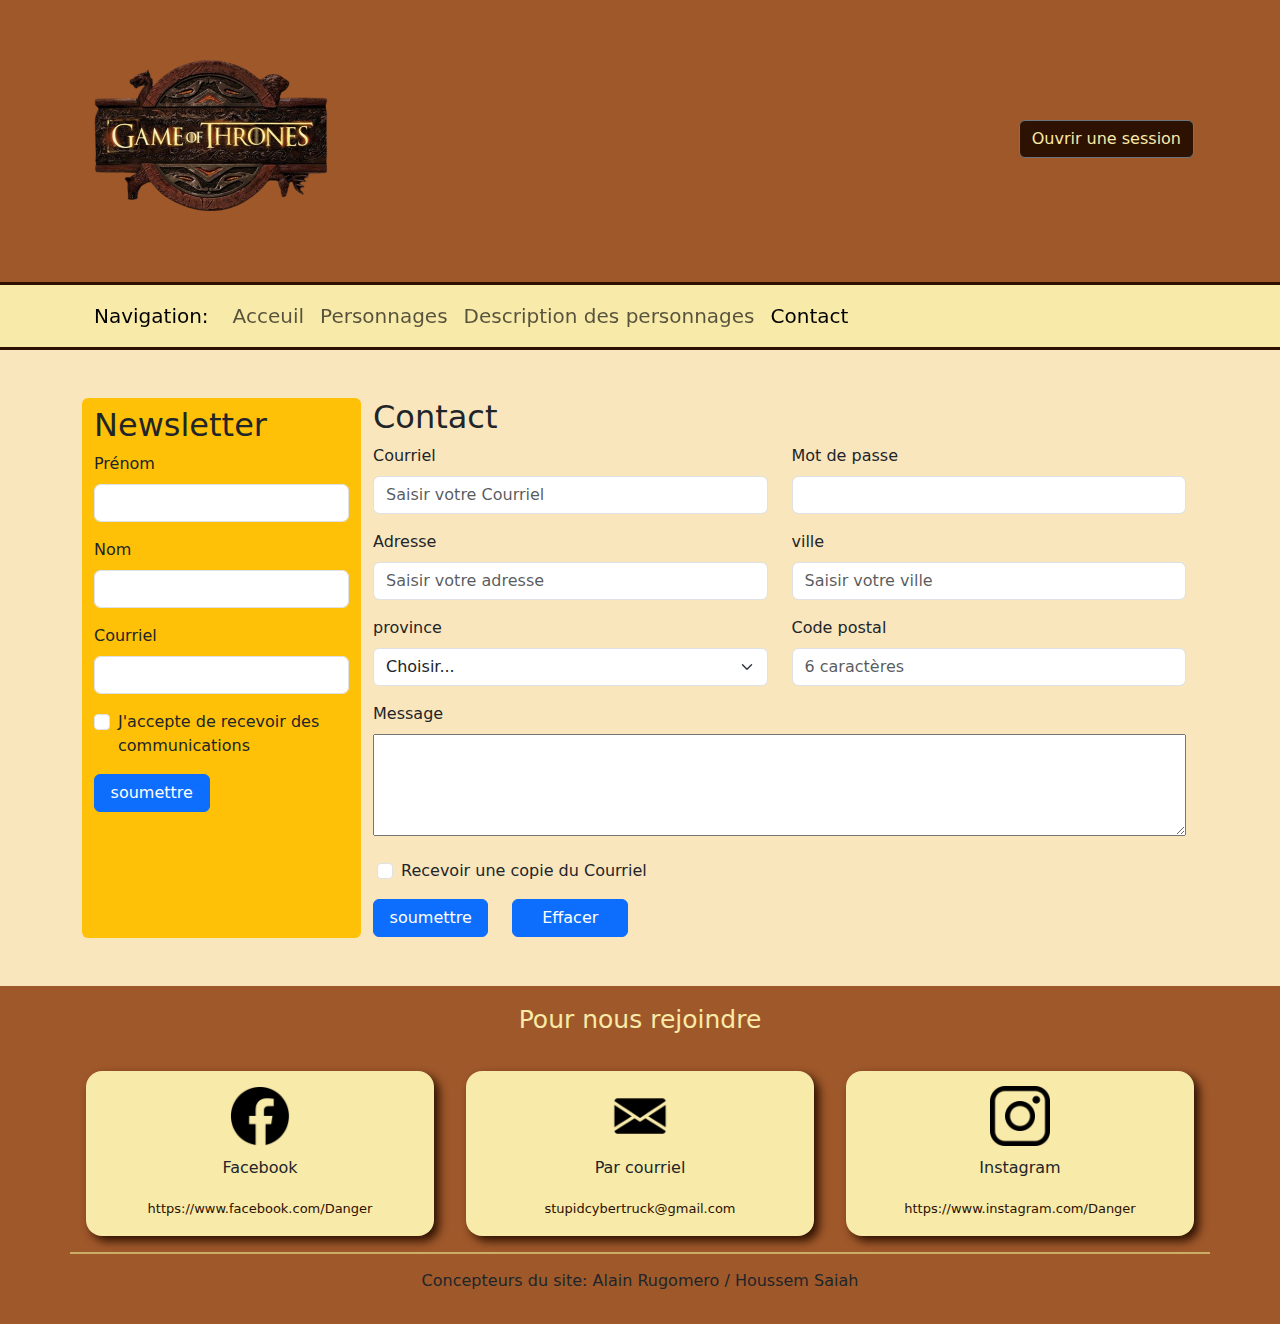
==== commit e25f9ba0: "page personnage incomplete" ====
--- a/contact.html
+++ b/contact.html
@@ -7,6 +7,7 @@
     <!-- Pour s'assurer d'un affichage correct sur mobile -->
     <meta name="viewport" content="width=device-width, initial-scale=1.0">
 
+    <meta name="description" content="">
     <!-- Styles de Boostrap + Styles personnalisés provenant de styles.scss -->
     <link rel="stylesheet" href="scss/styles.css">
     <!-- Nous n'aurons pas besoin de normalize.css, car il existe des styles
@@ -18,18 +19,7 @@
 
 
 <body>
-<<<<<<< HEAD
-
-    <header class="bg-dark">
-
-        <div class="container">
-
-            <div class="row d-flex justify-content-between">
-
-                <div class="col-sm-12 col-md-12 col-lg-2">
-                    <img class="img-fluid w-100" src="resources/logo/logo.png" alt="logo de site web">
-=======
-    <a href="#contenu_principal" class="texte-pour-lecteur">Allez vers contenu principal</a>
+    <a href="#contenu_principal_3" class="texte-pour-lecteur">Allez vers contenu principal</a>
     <header>
         <div class="container text-center p-3">
             <div class="flex-de">
@@ -47,7 +37,7 @@
     <div class="bg-navbar">
         <div class="container">
 
-            <nav class="navbar navbar-expand-lg w-100 sticky-top">
+            <nav class="navbar navbar-expand-lg w-100 sticky-top" aria-label="navigation principal">
                 <div class="container-fluid container">
 
                     <a class="navbar-brand" href="#">Navigation:</a>
@@ -64,88 +54,21 @@
                             <a class="nav-link active" aria-current="page" href="contact.html">Contact</a>
                         </div>
                     </div>
->>>>>>> 2db9c62c22b5407ba27b86a82968844ab13d17bd
                 </div>
             </nav>
         </div>
     </div>
 
-<<<<<<< HEAD
-                <div class="col-sm-12 col-md-12 col-lg-3 text-end mt-4">
-                    <button type="button" class="btn btn-primary w-100">Ouvrir une session</button>
-                </div>
-            </div>
-
-
-            <div class="d-flex justify-content-between">
-
-                <div class="mt-2 mx-4">
-                    <h1 class="text-light fs-4 mx-1">Navigation:</h1>
-                </div>
-
-                <div>
-
-                    <nav class="navbar navbar-expand-lg navbar-light bg-light rounded sticky-top"
-                        aria-label="Twelfth navbar example">
-
-                        <button class="navbar-toggler ms-auto" type="button" data-bs-toggle="collapse"
-                            data-bs-target="#navbarsExample10" aria-controls="navbarsExample10" aria-expanded="false"
-                            aria-label="Toggle navigation">
-                            <span class="navbar-toggler-icon"></span>
-                        </button>
-
-                        <div class="collapse navbar-collapse justify-content-start" id="navbarsExample10">
-
-                            <ul class="navbar-nav">
-
-                                <li class="nav-item">
-                                    <a class="nav-link active" aria-current="page" href="index.html">Accueil</a>
-                                </li>
-                                <li class="nav-item">
-                                    <a class="nav-link active" aria-current="page"
-                                        href="personnages.html">Personnages</a>
-                                </li>
-                                <li class="nav-item">
-                                    <a class="nav-link active" href="description.html" aria-disabled="page">Description
-                                        des
-                                        Personnages</a>
-                                </li>
-                                <li class="nav-item">
-                                    <a class="nav-link active" href="contact.html" aria-disabled="page">Contact</a>
-                                </li>
-                            </ul>
-
-                        </div>
-                    </nav>
-
-
-                </div>
-
-            </div>
-        </div>
-    </header>
-
-    <main class="mt-5">
-
-        <div class="container">
-
-            <div class="row">
-                <div class="col-sm-12 col-md-12 col-lg-3 bg-warning">
-
-                    <form method="post" action="#">
-                        <h2>Newsletter</h2>
-=======
-
-    <main id="contenu_principal" aria-label="contenu principal" class="mt-5 mb-5 container">
+
+    <main id="contenu_principal_3" aria-label="contenu principal" class="mt-5 mb-5 container">
         
         <div class="container">
 
             <div class="row">
-                <div class="col-sm-12 col-md-12 col-lg-3 bg-warning custom-height">
+                <div class="col-sm-12 col-md-12 col-lg-3 bg-warning rounded-2 custom-height">
 
                     <form method="post" action="#">
                         <h2 class="mt-2">Newsletter</h2>
->>>>>>> 2db9c62c22b5407ba27b86a82968844ab13d17bd
                         <div class="mb-3">
                             <label for="inputPrenom" class="form-label">Prénom</label>
                             <input type="text" class="form-control" id="inputPrenom" name="inputPrenom">
@@ -166,7 +89,7 @@
 
                         <div class="row">
                             <div class="col-lg-6 col-12">
-                                <button type="submit" class="btn btn-primary w-100">soumettre</button>
+                                <button type="submit" class="btn btn-primary w-100 custom-button">soumettre</button>
                             </div>
                         </div>
 
@@ -225,7 +148,7 @@
                             <div class="mb-3 col-sm-12 col-md-12 col-lg-6">
                                 <label for="poste" class="form-label">Code postal</label>
                                 <input type="text" class="form-control" id="poste" name="poste" maxlength="6"
-                                    placeholder="6 caractère">
+                                    placeholder="6 caractères">
                             </div>
 
                             <div class="mb-3 col-12">
@@ -241,11 +164,11 @@
 
                         <div class="row">
                             <div class="col-2">
-                                <button type="submit" class="btn btn-primary w-100">soumettre</button>
+                                <button type="submit" class="btn btn-primary w-100 custom-button">soumettre</button>
                             </div>
 
                             <div class="col-2">
-                                <button type="reset" class="btn btn-primary w-100">Effacer</button>
+                                <button type="reset" class="btn btn-primary w-100 custom-button">Effacer</button>
                             </div>
                         </div>
                     </form>
@@ -253,29 +176,6 @@
                 </div>
             </div>
         </div>
-<<<<<<< HEAD
-    </main>
-
-    <footer class="mt-5 bg-warning">
-
-        <div class="container">
-            
-            <h3 class="text-center pt-4">Pour nous Joindre</h3>
-
-            <div class="row text-center mt-4">
-
-                <div class="col-sm-12 col-md-12 col-lg-4">
-
-                    <div class="border rounded-5 bg-light p-3">
-
-                        <svg xmlns="http://www.w3.org/2000/svg" width="80" height="80" fill="currentColor"
-                            class="bi bi-facebook" viewBox="0 0 16 16">
-                            <path
-                                d="M16 8.049c0-4.446-3.582-8.05-8-8.05C3.58 0-.002 3.603-.002 8.05c0 4.017 2.926 7.347 6.75 7.951v-5.625h-2.03V8.05H6.75V6.275c0-2.017 1.195-3.131 3.022-3.131.876 0 1.791.157 1.791.157v1.98h-1.009c-.993 0-1.303.621-1.303 1.258v1.51h2.218l-.354 2.326H9.25V16c3.824-.604 6.75-3.934 6.75-7.951" />
-                        </svg>
-
-                        <p>Facebook</p>
-=======
 
     </main>
 
@@ -332,58 +232,7 @@
             </div>
         </div>
     </footer>
->>>>>>> 2db9c62c22b5407ba27b86a82968844ab13d17bd
-
-                        <a href="www.facebook.com/xxxxx">www.facebook.com/xxxxx</a>
-                    </div>
-                </div>
-
-
-                <div class="col-sm-12 col-md-12 col-lg-4">
-
-                    <div class="border rounded-4 bg-light p-3">
-
-                        <svg xmlns="http://www.w3.org/2000/svg" width="80" height="80" fill="currentColor"
-                            class="bi bi-envelope-fill" viewBox="0 0 16 16">
-                            <path
-                                d="M.05 3.555A2 2 0 0 1 2 2h12a2 2 0 0 1 1.95 1.555L8 8.414zM0 4.697v7.104l5.803-3.558zM6.761 8.83l-6.57 4.027A2 2 0 0 0 2 14h12a2 2 0 0 0 1.808-1.144l-6.57-4.027L8 9.586zm3.436-.586L16 11.801V4.697z" />
-                        </svg>
-
-                        <p>Par Courriel</p>
-
-                        <a href="info@monsiteweb.com">info@monsiteweb.com</a>
-                    </div>
-
-                </div>
-
-                <div class="col-sm-12 col-md-12 col-lg-4">
-
-                    <div class="border rounded-4 bg-light p-3">
-
-                        <svg xmlns="http://www.w3.org/2000/svg" width="80" height="80" fill="currentColor"
-                            class="bi bi-instagram" viewBox="0 0 16 16">
-                            <path
-                                d="M8 0C5.829 0 5.556.01 4.703.048 3.85.088 3.269.222 2.76.42a3.9 3.9 0 0 0-1.417.923A3.9 3.9 0 0 0 .42 2.76C.222 3.268.087 3.85.048 4.7.01 5.555 0 5.827 0 8.001c0 2.172.01 2.444.048 3.297.04.852.174 1.433.372 1.942.205.526.478.972.923 1.417.444.445.89.719 1.416.923.51.198 1.09.333 1.942.372C5.555 15.99 5.827 16 8 16s2.444-.01 3.298-.048c.851-.04 1.434-.174 1.943-.372a3.9 3.9 0 0 0 1.416-.923c.445-.445.718-.891.923-1.417.197-.509.332-1.09.372-1.942C15.99 10.445 16 10.173 16 8s-.01-2.445-.048-3.299c-.04-.851-.175-1.433-.372-1.941a3.9 3.9 0 0 0-.923-1.417A3.9 3.9 0 0 0 13.24.42c-.51-.198-1.092-.333-1.943-.372C10.443.01 10.172 0 7.998 0zm-.717 1.442h.718c2.136 0 2.389.007 3.232.046.78.035 1.204.166 1.486.275.373.145.64.319.92.599s.453.546.598.92c.11.281.24.705.275 1.485.039.843.047 1.096.047 3.231s-.008 2.389-.047 3.232c-.035.78-.166 1.203-.275 1.485a2.5 2.5 0 0 1-.599.919c-.28.28-.546.453-.92.598-.28.11-.704.24-1.485.276-.843.038-1.096.047-3.232.047s-2.39-.009-3.233-.047c-.78-.036-1.203-.166-1.485-.276a2.5 2.5 0 0 1-.92-.598 2.5 2.5 0 0 1-.6-.92c-.109-.281-.24-.705-.275-1.485-.038-.843-.046-1.096-.046-3.233s.008-2.388.046-3.231c.036-.78.166-1.204.276-1.486.145-.373.319-.64.599-.92s.546-.453.92-.598c.282-.11.705-.24 1.485-.276.738-.034 1.024-.044 2.515-.045zm4.988 1.328a.96.96 0 1 0 0 1.92.96.96 0 0 0 0-1.92m-4.27 1.122a4.109 4.109 0 1 0 0 8.217 4.109 4.109 0 0 0 0-8.217m0 1.441a2.667 2.667 0 1 1 0 5.334 2.667 2.667 0 0 1 0-5.334" />
-                        </svg>
-
-                        <p>Instagram</p>
-
-                        <a href="www.instagram.com/x">www.instagram.com/x</a>
-                    </div>
-
-                </div>
-
-
-            </div>
-
-            <div class="col-12 mt-5">
-
-                <div class="border-top border-dark mb-3"></div>
-                <p class="text-center pb-3">Concepteurs du site: ALain Fernand Rugomero / Houssem Saïah</p>
-            </div>
-        </div>
-
-    </footer>
+
 
     <!-- Scripts de Bootstrap NE PAS RETIRER -->
     <!------------------------------------------------------------------------------------
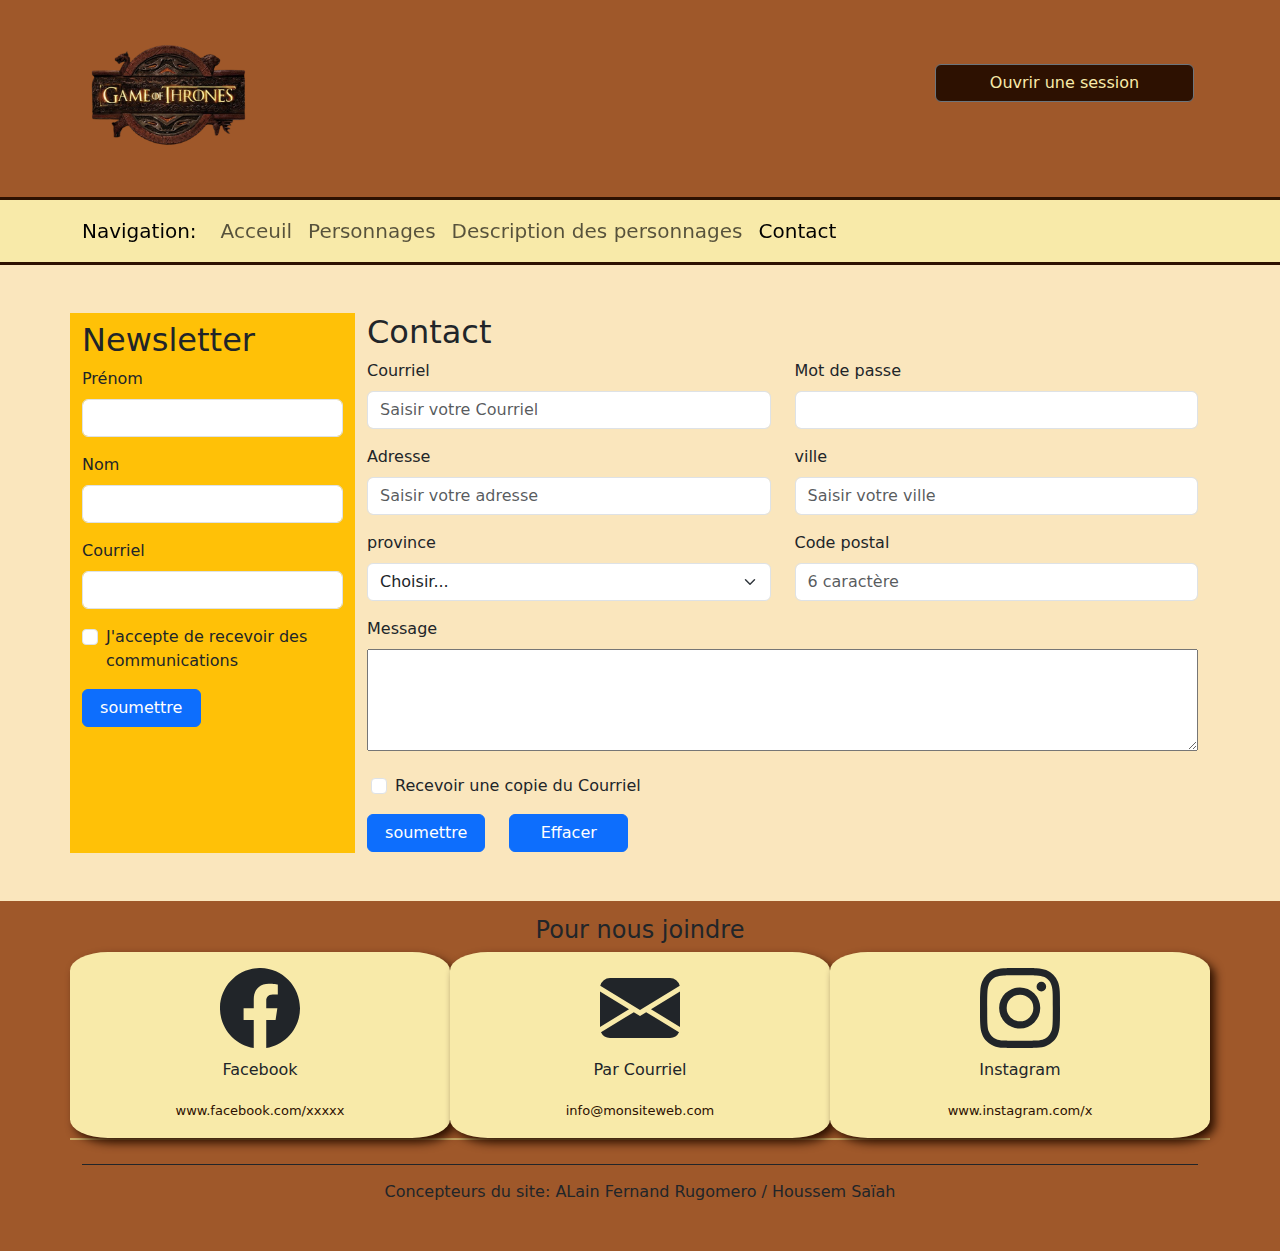
==== commit 9f11ec12: "Quelque modification en rapport avec les consignes et l'accéssibilité" ====
--- a/contact.html
+++ b/contact.html
@@ -7,7 +7,6 @@
     <!-- Pour s'assurer d'un affichage correct sur mobile -->
     <meta name="viewport" content="width=device-width, initial-scale=1.0">
 
-    <meta name="description" content="">
     <!-- Styles de Boostrap + Styles personnalisés provenant de styles.scss -->
     <link rel="stylesheet" href="scss/styles.css">
     <!-- Nous n'aurons pas besoin de normalize.css, car il existe des styles
@@ -19,33 +18,37 @@
 
 
 <body>
-    <a href="#contenu_principal_3" class="texte-pour-lecteur">Allez vers contenu principal</a>
+    <a href="#contenu_principal" class="texte-pour-lecteur">Allez vers contenu principal</a>
+
     <header>
+
         <div class="container text-center p-3">
-            <div class="flex-de">
-                <div>
+            
+            <div class="row d-flex justify-content-between">
+
+                <div class="col-sm-12 col-md-12 col-lg-2">
                     <img src="resources/logo/logo.png" alt="Logo Game Of Thrones" width="250">
                 </div>
-                <div class="boutton-header">
-                    <button type="button" class="btn btn-secondary btn-md">Ouvrir une session</button>
-                </div>
-            </div>
-        </div>
-
-    </header>
-
-    <div class="bg-navbar">
-        <div class="container">
-
-            <nav class="navbar navbar-expand-lg w-100 sticky-top" aria-label="navigation principal">
-                <div class="container-fluid container">
+                <div class="col-sm-12 col-md-12 col-lg-3 pt-5">
+                    <button type="button" class="btn btn-secondary btn-md w-100">Ouvrir une session</button>
+                </div>
+            </div>
+        </div>
+
+        <div class="bg-navbar fs-5">
+
+            <nav class="navbar navbar-expand-lg w-100 sticky-top" aria-label="Navigation principale">
+
+                <div class="container">
 
                     <a class="navbar-brand" href="#">Navigation:</a>
+
                     <button class="navbar-toggler" type="button" data-bs-toggle="collapse"
                         data-bs-target="#navbarNavAltMarkup" aria-controls="navbarNavAltMarkup" aria-expanded="false"
                         aria-label="Toggle navigation">
                         <span class="navbar-toggler-icon"></span>
                     </button>
+
                     <div class="collapse navbar-collapse" id="navbarNavAltMarkup">
                         <div class="navbar-nav">
                             <a class="nav-link" href="index.html">Acceuil</a>
@@ -54,21 +57,24 @@
                             <a class="nav-link active" aria-current="page" href="contact.html">Contact</a>
                         </div>
                     </div>
+                    
                 </div>
             </nav>
         </div>
-    </div>
-
-
-    <main id="contenu_principal_3" aria-label="contenu principal" class="mt-5 mb-5 container">
+
+    </header>
+
+
+    <main id="contenu_principal" aria-label="contenu principal" class="mt-5 mb-5">
         
         <div class="container">
 
             <div class="row">
-                <div class="col-sm-12 col-md-12 col-lg-3 bg-warning rounded-2 custom-height">
-
-                    <form method="post" action="#">
-                        <h2 class="mt-2">Newsletter</h2>
+
+                <div class="col-sm-12 col-md-12 col-lg-3 bg-warning custom-height">
+
+                    <form method="post" action="#" aria-label="Formulaire de News letter">
+                        <h1 class="mt-2 fs-2">Newsletter</h1>
                         <div class="mb-3">
                             <label for="inputPrenom" class="form-label">Prénom</label>
                             <input type="text" class="form-control" id="inputPrenom" name="inputPrenom">
@@ -89,7 +95,7 @@
 
                         <div class="row">
                             <div class="col-lg-6 col-12">
-                                <button type="submit" class="btn btn-primary w-100 custom-button">soumettre</button>
+                                <button type="submit" class="btn btn-primary w-100">soumettre</button>
                             </div>
                         </div>
 
@@ -99,9 +105,9 @@
 
                 <div class="col-sm-12 col-md-12 col-lg-9">
 
-                    <h2>Contact</h2>
-
-                    <form method="post" action="https://dev.dfrmedia.com/post.php">
+                    <h1 class="fs-2">Contact</h1>
+
+                    <form method="post" action="https://dev.dfrmedia.com/post.php" aria-label="Formulaire de contact">
 
                         <div class="row">
 
@@ -148,7 +154,7 @@
                             <div class="mb-3 col-sm-12 col-md-12 col-lg-6">
                                 <label for="poste" class="form-label">Code postal</label>
                                 <input type="text" class="form-control" id="poste" name="poste" maxlength="6"
-                                    placeholder="6 caractères">
+                                    placeholder="6 caractère">
                             </div>
 
                             <div class="mb-3 col-12">
@@ -164,11 +170,11 @@
 
                         <div class="row">
                             <div class="col-2">
-                                <button type="submit" class="btn btn-primary w-100 custom-button">soumettre</button>
+                                <button type="submit" class="btn btn-primary w-100">soumettre</button>
                             </div>
 
                             <div class="col-2">
-                                <button type="reset" class="btn btn-primary w-100 custom-button">Effacer</button>
+                                <button type="reset" class="btn btn-primary w-100">Effacer</button>
                             </div>
                         </div>
                     </form>
@@ -180,59 +186,73 @@
     </main>
 
     <footer>
+
         <div class="container">
-            <div class="con-1">
-                <p>
-                    Pour nous rejoindre
-                </p>
-            </div>
-            <div class="row carte">
-
-                <div class="col-md rounded-4 m-3">
-                    <div>
-                        <img src="resources/icons/facebook.png" alt="facebook-icon">
-                    </div>
-                    <div>
+
+            <h2 class="text-center fs-4">Pour nous joindre</h2>
+
+            <div class="row carte text-center">
+
+                <div class="col-sm-12 col-md-12 col-lg-4">
+
+                    <div class="p-3">
+
+                        <svg xmlns="http://www.w3.org/2000/svg" width="80" height="80" fill="currentColor"
+                            class="bi bi-facebook" viewBox="0 0 16 16">
+                            <path
+                                d="M16 8.049c0-4.446-3.582-8.05-8-8.05C3.58 0-.002 3.603-.002 8.05c0 4.017 2.926 7.347 6.75 7.951v-5.625h-2.03V8.05H6.75V6.275c0-2.017 1.195-3.131 3.022-3.131.876 0 1.791.157 1.791.157v1.98h-1.009c-.993 0-1.303.621-1.303 1.258v1.51h2.218l-.354 2.326H9.25V16c3.824-.604 6.75-3.934 6.75-7.951" />
+                        </svg>
+
                         <p>Facebook</p>
-                    </div>
-                    <div>
-                        <p><a href="https://www.facebook.com/groups/728167564419012"
-                                target="_blank">https://www.facebook.com/Danger</a></p>
-                    </div>
-                </div>
-                <div class="col-md rounded-4 m-3">
-                    <div>
-                        <img src="resources/icons/courriel.png" alt="facebook-icon">
-                    </div>
-                    <div>
-                        <p>Par courriel</p>
-                    </div>
-                    <div>
-                        <p><a href="mailto:example@email.com">stupidcybertruck@gmail.com</a></p>
-                    </div>
-                </div>
-                <div class="col-md rounded-4 m-3">
-                    <div>
-                        <img src="resources/icons/instagram.png" alt="facebook-icon">
-                    </div>
-                    <div>
+
+                        <a href="www.facebook.com/xxxxx">www.facebook.com/xxxxx</a>
+                    </div>
+                </div>
+
+                <div class="col-sm-12 col-md-12 col-lg-4">
+
+                    <div class=" rounded-4 p-3">
+
+                        <svg xmlns="http://www.w3.org/2000/svg" width="80" height="80" fill="currentColor"
+                            class="bi bi-envelope-fill" viewBox="0 0 16 16">
+                            <path
+                                d="M.05 3.555A2 2 0 0 1 2 2h12a2 2 0 0 1 1.95 1.555L8 8.414zM0 4.697v7.104l5.803-3.558zM6.761 8.83l-6.57 4.027A2 2 0 0 0 2 14h12a2 2 0 0 0 1.808-1.144l-6.57-4.027L8 9.586zm3.436-.586L16 11.801V4.697z" />
+                        </svg>
+
+                        <p>Par Courriel</p>
+
+                        <a href="info@monsiteweb.com">info@monsiteweb.com</a>
+                    </div>
+
+                </div>
+
+                <div class="col-sm-12 col-md-12 col-lg-4">
+
+                    <div class="rounded-4 p-3">
+
+                        <svg xmlns="http://www.w3.org/2000/svg" width="80" height="80" fill="currentColor"
+                            class="bi bi-instagram" viewBox="0 0 16 16">
+                            <path
+                                d="M8 0C5.829 0 5.556.01 4.703.048 3.85.088 3.269.222 2.76.42a3.9 3.9 0 0 0-1.417.923A3.9 3.9 0 0 0 .42 2.76C.222 3.268.087 3.85.048 4.7.01 5.555 0 5.827 0 8.001c0 2.172.01 2.444.048 3.297.04.852.174 1.433.372 1.942.205.526.478.972.923 1.417.444.445.89.719 1.416.923.51.198 1.09.333 1.942.372C5.555 15.99 5.827 16 8 16s2.444-.01 3.298-.048c.851-.04 1.434-.174 1.943-.372a3.9 3.9 0 0 0 1.416-.923c.445-.445.718-.891.923-1.417.197-.509.332-1.09.372-1.942C15.99 10.445 16 10.173 16 8s-.01-2.445-.048-3.299c-.04-.851-.175-1.433-.372-1.941a3.9 3.9 0 0 0-.923-1.417A3.9 3.9 0 0 0 13.24.42c-.51-.198-1.092-.333-1.943-.372C10.443.01 10.172 0 7.998 0zm-.717 1.442h.718c2.136 0 2.389.007 3.232.046.78.035 1.204.166 1.486.275.373.145.64.319.92.599s.453.546.598.92c.11.281.24.705.275 1.485.039.843.047 1.096.047 3.231s-.008 2.389-.047 3.232c-.035.78-.166 1.203-.275 1.485a2.5 2.5 0 0 1-.599.919c-.28.28-.546.453-.92.598-.28.11-.704.24-1.485.276-.843.038-1.096.047-3.232.047s-2.39-.009-3.233-.047c-.78-.036-1.203-.166-1.485-.276a2.5 2.5 0 0 1-.92-.598 2.5 2.5 0 0 1-.6-.92c-.109-.281-.24-.705-.275-1.485-.038-.843-.046-1.096-.046-3.233s.008-2.388.046-3.231c.036-.78.166-1.204.276-1.486.145-.373.319-.64.599-.92s.546-.453.92-.598c.282-.11.705-.24 1.485-.276.738-.034 1.024-.044 2.515-.045zm4.988 1.328a.96.96 0 1 0 0 1.92.96.96 0 0 0 0-1.92m-4.27 1.122a4.109 4.109 0 1 0 0 8.217 4.109 4.109 0 0 0 0-8.217m0 1.441a2.667 2.667 0 1 1 0 5.334 2.667 2.667 0 0 1 0-5.334" />
+                        </svg>
+
                         <p>Instagram</p>
-                    </div>
-                    <div>
-                        <p><a href="https://www.instagram.com/ihate.elonmusk/"
-                                target="_blank">https://www.instagram.com/Danger</a></p>
-                    </div>
-                </div>
+
+                        <a href="www.instagram.com/x">www.instagram.com/x</a>
+                    </div>
+
+                </div>
+
             </div>
             
-            <div>
-                <p>
-                    Concepteurs du site: Alain Rugomero / Houssem Saiah
-                </p>
-            </div>
+            <div class="col-12 mt-4">
+
+                <div class="border-top border-dark"></div>
+                <p class="text-center pb-3">Concepteurs du site: ALain Fernand Rugomero / Houssem Saïah</p>
+            </div>
+            
         </div>
     </footer>
-
 
     <!-- Scripts de Bootstrap NE PAS RETIRER -->
     <!------------------------------------------------------------------------------------
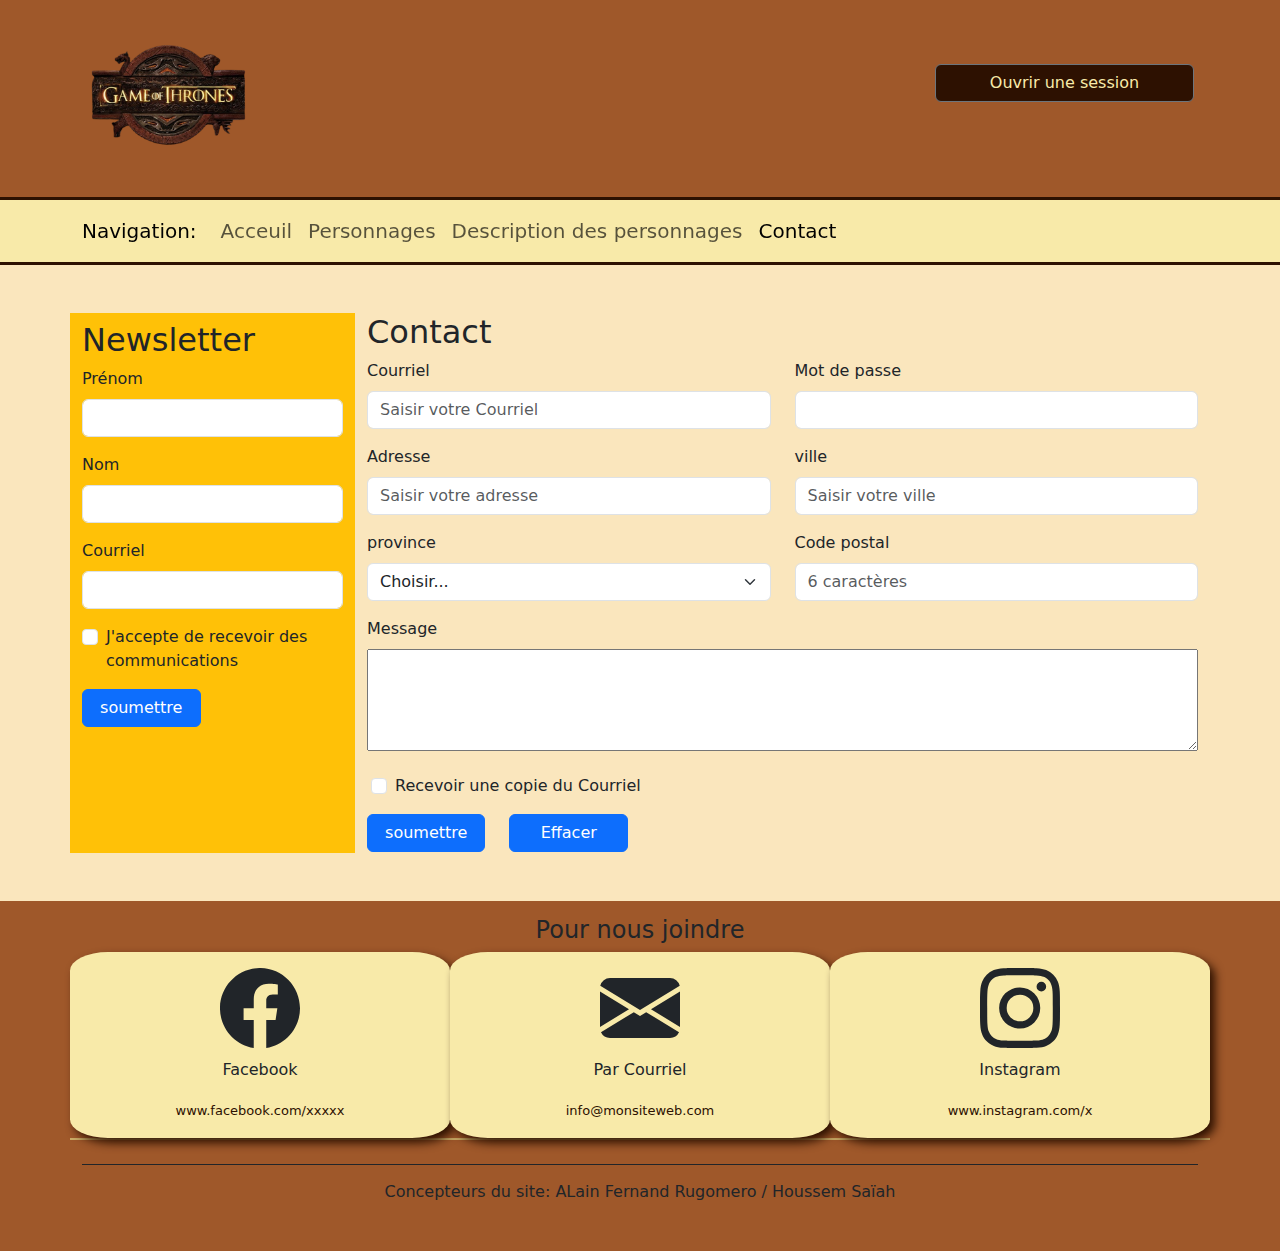
==== commit 82e3293b: "Quelques modification en rapport avec les consignes et l'accéssibitlité." ====
--- a/contact.html
+++ b/contact.html
@@ -7,6 +7,7 @@
     <!-- Pour s'assurer d'un affichage correct sur mobile -->
     <meta name="viewport" content="width=device-width, initial-scale=1.0">
 
+    <meta name="description" content="">
     <!-- Styles de Boostrap + Styles personnalisés provenant de styles.scss -->
     <link rel="stylesheet" href="scss/styles.css">
     <!-- Nous n'aurons pas besoin de normalize.css, car il existe des styles
@@ -95,7 +96,7 @@
 
                         <div class="row">
                             <div class="col-lg-6 col-12">
-                                <button type="submit" class="btn btn-primary w-100">soumettre</button>
+                                <button type="submit" class="btn btn-primary w-100 custom-button">soumettre</button>
                             </div>
                         </div>
 
@@ -154,7 +155,7 @@
                             <div class="mb-3 col-sm-12 col-md-12 col-lg-6">
                                 <label for="poste" class="form-label">Code postal</label>
                                 <input type="text" class="form-control" id="poste" name="poste" maxlength="6"
-                                    placeholder="6 caractère">
+                                    placeholder="6 caractères">
                             </div>
 
                             <div class="mb-3 col-12">
@@ -170,11 +171,11 @@
 
                         <div class="row">
                             <div class="col-2">
-                                <button type="submit" class="btn btn-primary w-100">soumettre</button>
+                                <button type="submit" class="btn btn-primary w-100 custom-button">soumettre</button>
                             </div>
 
                             <div class="col-2">
-                                <button type="reset" class="btn btn-primary w-100">Effacer</button>
+                                <button type="reset" class="btn btn-primary w-100 custom-button">Effacer</button>
                             </div>
                         </div>
                     </form>
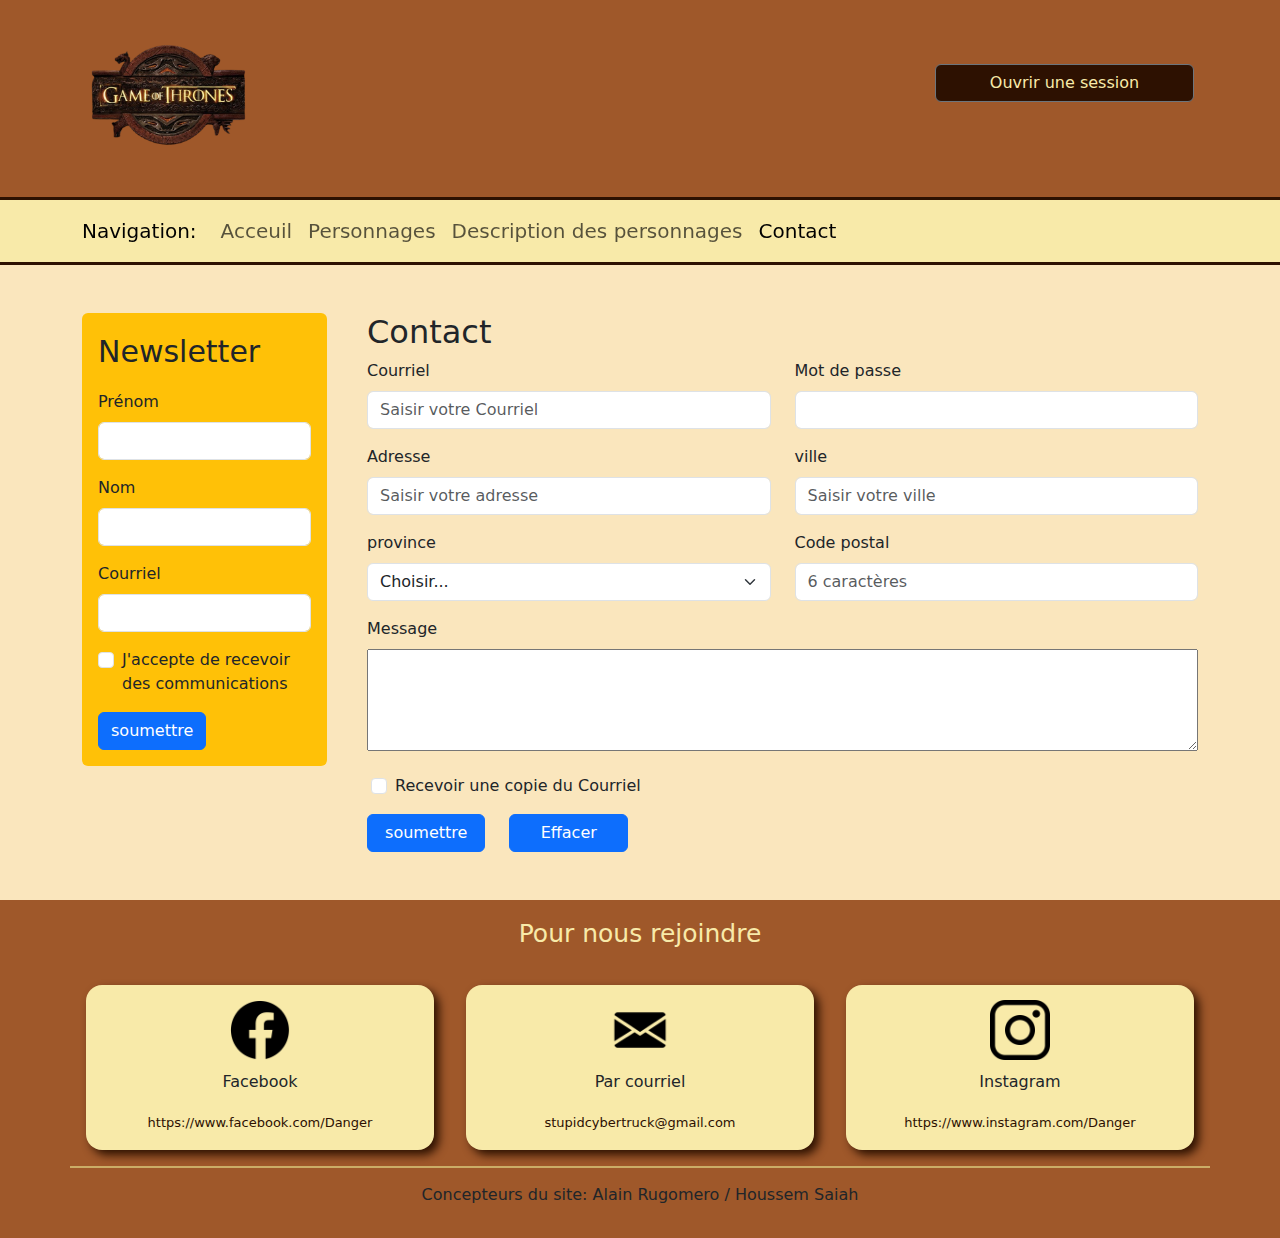
==== commit 2113580b: "Nettoyage du code et vérification" ====
--- a/contact.html
+++ b/contact.html
@@ -31,10 +31,29 @@
                     <img src="resources/logo/logo.png" alt="Logo Game Of Thrones" width="250">
                 </div>
                 <div class="col-sm-12 col-md-12 col-lg-3 pt-5">
-                    <button type="button" class="btn btn-secondary btn-md w-100">Ouvrir une session</button>
-                </div>
-            </div>
-        </div>
+                    <button type="button" class="btn btn-secondary btn-md w-100" data-bs-toggle="modal" data-bs-target="#myModal">Ouvrir une session</button>
+                </div>
+            </div>
+        </div>
+
+        <div class="modal" id="myModal" tabindex="-1">
+            <div class="modal-dialog">
+              <div class="modal-content" style="background-color: #fae6bd;">
+                <div class="modal-header">
+                  <h5 class="modal-title">Ouvrir une session</h5>
+                  <button type="button" class="btn-close" data-bs-dismiss="modal" aria-label="Close"></button>
+                </div>
+                <div class="modal-body">
+                  <p>Cette section est en développement</p>
+                  <p>Vous pouvez écrire à <a href="mailto:example@email.com">stupidcybertruck@gmail.com</a> pour toute assistance.</p>
+                </div>
+                <div class="modal-footer">
+                  <button type="button" class="btn btn-secondary" data-bs-dismiss="modal">Annuler</button>
+                  <button type="button" class="btn btn-primary">Ok</button>
+                </div>
+              </div>
+            </div>
+          </div>
 
         <div class="bg-navbar fs-5">
 
@@ -65,17 +84,16 @@
 
     </header>
 
-
     <main id="contenu_principal" aria-label="contenu principal" class="mt-5 mb-5">
         
         <div class="container">
 
             <div class="row">
 
-                <div class="col-sm-12 col-md-12 col-lg-3 bg-warning custom-height">
-
-                    <form method="post" action="#" aria-label="Formulaire de News letter">
-                        <h1 class="mt-2 fs-2">Newsletter</h1>
+                <div class="col-md-3">
+
+                    <form method="post" action="#" class="bg-warning p-3 rounded-2 me-3">
+                        <p style="font-size: 30px;">Newsletter</p>
                         <div class="mb-3">
                             <label for="inputPrenom" class="form-label">Prénom</label>
                             <input type="text" class="form-control" id="inputPrenom" name="inputPrenom">
@@ -94,11 +112,10 @@
                                 communications</label>
                         </div>
 
-                        <div class="row">
-                            <div class="col-lg-6 col-12">
-                                <button type="submit" class="btn btn-primary w-100 custom-button">soumettre</button>
-                            </div>
-                        </div>
+                        <div class="boutton-soumettre">
+                            <input type="submit" class="btn btn-primary" value="soumettre"/>
+                        </div>
+                        
 
                     </form>
 
@@ -187,71 +204,56 @@
     </main>
 
     <footer>
-
         <div class="container">
-
-            <h2 class="text-center fs-4">Pour nous joindre</h2>
-
-            <div class="row carte text-center">
-
-                <div class="col-sm-12 col-md-12 col-lg-4">
-
-                    <div class="p-3">
-
-                        <svg xmlns="http://www.w3.org/2000/svg" width="80" height="80" fill="currentColor"
-                            class="bi bi-facebook" viewBox="0 0 16 16">
-                            <path
-                                d="M16 8.049c0-4.446-3.582-8.05-8-8.05C3.58 0-.002 3.603-.002 8.05c0 4.017 2.926 7.347 6.75 7.951v-5.625h-2.03V8.05H6.75V6.275c0-2.017 1.195-3.131 3.022-3.131.876 0 1.791.157 1.791.157v1.98h-1.009c-.993 0-1.303.621-1.303 1.258v1.51h2.218l-.354 2.326H9.25V16c3.824-.604 6.75-3.934 6.75-7.951" />
-                        </svg>
-
+            <div class="con-1">
+                <p>
+                    Pour nous rejoindre
+                </p>
+            </div>
+            <div class="row carte">
+
+                <div class="col-md rounded-4 m-3">
+                    <div>
+                        <img src="resources/icons/facebook.png" alt="facebook-icon">
+                    </div>
+                    <div>
                         <p>Facebook</p>
-
-                        <a href="www.facebook.com/xxxxx">www.facebook.com/xxxxx</a>
-                    </div>
-                </div>
-
-                <div class="col-sm-12 col-md-12 col-lg-4">
-
-                    <div class=" rounded-4 p-3">
-
-                        <svg xmlns="http://www.w3.org/2000/svg" width="80" height="80" fill="currentColor"
-                            class="bi bi-envelope-fill" viewBox="0 0 16 16">
-                            <path
-                                d="M.05 3.555A2 2 0 0 1 2 2h12a2 2 0 0 1 1.95 1.555L8 8.414zM0 4.697v7.104l5.803-3.558zM6.761 8.83l-6.57 4.027A2 2 0 0 0 2 14h12a2 2 0 0 0 1.808-1.144l-6.57-4.027L8 9.586zm3.436-.586L16 11.801V4.697z" />
-                        </svg>
-
-                        <p>Par Courriel</p>
-
-                        <a href="info@monsiteweb.com">info@monsiteweb.com</a>
-                    </div>
-
-                </div>
-
-                <div class="col-sm-12 col-md-12 col-lg-4">
-
-                    <div class="rounded-4 p-3">
-
-                        <svg xmlns="http://www.w3.org/2000/svg" width="80" height="80" fill="currentColor"
-                            class="bi bi-instagram" viewBox="0 0 16 16">
-                            <path
-                                d="M8 0C5.829 0 5.556.01 4.703.048 3.85.088 3.269.222 2.76.42a3.9 3.9 0 0 0-1.417.923A3.9 3.9 0 0 0 .42 2.76C.222 3.268.087 3.85.048 4.7.01 5.555 0 5.827 0 8.001c0 2.172.01 2.444.048 3.297.04.852.174 1.433.372 1.942.205.526.478.972.923 1.417.444.445.89.719 1.416.923.51.198 1.09.333 1.942.372C5.555 15.99 5.827 16 8 16s2.444-.01 3.298-.048c.851-.04 1.434-.174 1.943-.372a3.9 3.9 0 0 0 1.416-.923c.445-.445.718-.891.923-1.417.197-.509.332-1.09.372-1.942C15.99 10.445 16 10.173 16 8s-.01-2.445-.048-3.299c-.04-.851-.175-1.433-.372-1.941a3.9 3.9 0 0 0-.923-1.417A3.9 3.9 0 0 0 13.24.42c-.51-.198-1.092-.333-1.943-.372C10.443.01 10.172 0 7.998 0zm-.717 1.442h.718c2.136 0 2.389.007 3.232.046.78.035 1.204.166 1.486.275.373.145.64.319.92.599s.453.546.598.92c.11.281.24.705.275 1.485.039.843.047 1.096.047 3.231s-.008 2.389-.047 3.232c-.035.78-.166 1.203-.275 1.485a2.5 2.5 0 0 1-.599.919c-.28.28-.546.453-.92.598-.28.11-.704.24-1.485.276-.843.038-1.096.047-3.232.047s-2.39-.009-3.233-.047c-.78-.036-1.203-.166-1.485-.276a2.5 2.5 0 0 1-.92-.598 2.5 2.5 0 0 1-.6-.92c-.109-.281-.24-.705-.275-1.485-.038-.843-.046-1.096-.046-3.233s.008-2.388.046-3.231c.036-.78.166-1.204.276-1.486.145-.373.319-.64.599-.92s.546-.453.92-.598c.282-.11.705-.24 1.485-.276.738-.034 1.024-.044 2.515-.045zm4.988 1.328a.96.96 0 1 0 0 1.92.96.96 0 0 0 0-1.92m-4.27 1.122a4.109 4.109 0 1 0 0 8.217 4.109 4.109 0 0 0 0-8.217m0 1.441a2.667 2.667 0 1 1 0 5.334 2.667 2.667 0 0 1 0-5.334" />
-                        </svg>
-
+                    </div>
+                    <div>
+                        <p><a href="https://www.facebook.com/groups/728167564419012"
+                                target="_blank">https://www.facebook.com/Danger</a></p>
+                    </div>
+                </div>
+                <div class="col-md rounded-4 m-3">
+                    <div>
+                        <img src="resources/icons/courriel.png" alt="facebook-icon">
+                    </div>
+                    <div>
+                        <p>Par courriel</p>
+                    </div>
+                    <div>
+                        <p><a href="mailto:example@email.com">stupidcybertruck@gmail.com</a></p>
+                    </div>
+                </div>
+                <div class="col-md rounded-4 m-3">
+                    <div>
+                        <img src="resources/icons/instagram.png" alt="facebook-icon">
+                    </div>
+                    <div>
                         <p>Instagram</p>
-
-                        <a href="www.instagram.com/x">www.instagram.com/x</a>
-                    </div>
-
-                </div>
-
-            </div>
-            
-            <div class="col-12 mt-4">
-
-                <div class="border-top border-dark"></div>
-                <p class="text-center pb-3">Concepteurs du site: ALain Fernand Rugomero / Houssem Saïah</p>
-            </div>
-            
+                    </div>
+                    <div>
+                        <p><a href="https://www.instagram.com/ihate.elonmusk/"
+                                target="_blank">https://www.instagram.com/Danger</a></p>
+                    </div>
+                </div>
+            </div>
+
+            <div>
+                <p>
+                    Concepteurs du site: Alain Rugomero / Houssem Saiah
+                </p>
+            </div>
         </div>
     </footer>
 
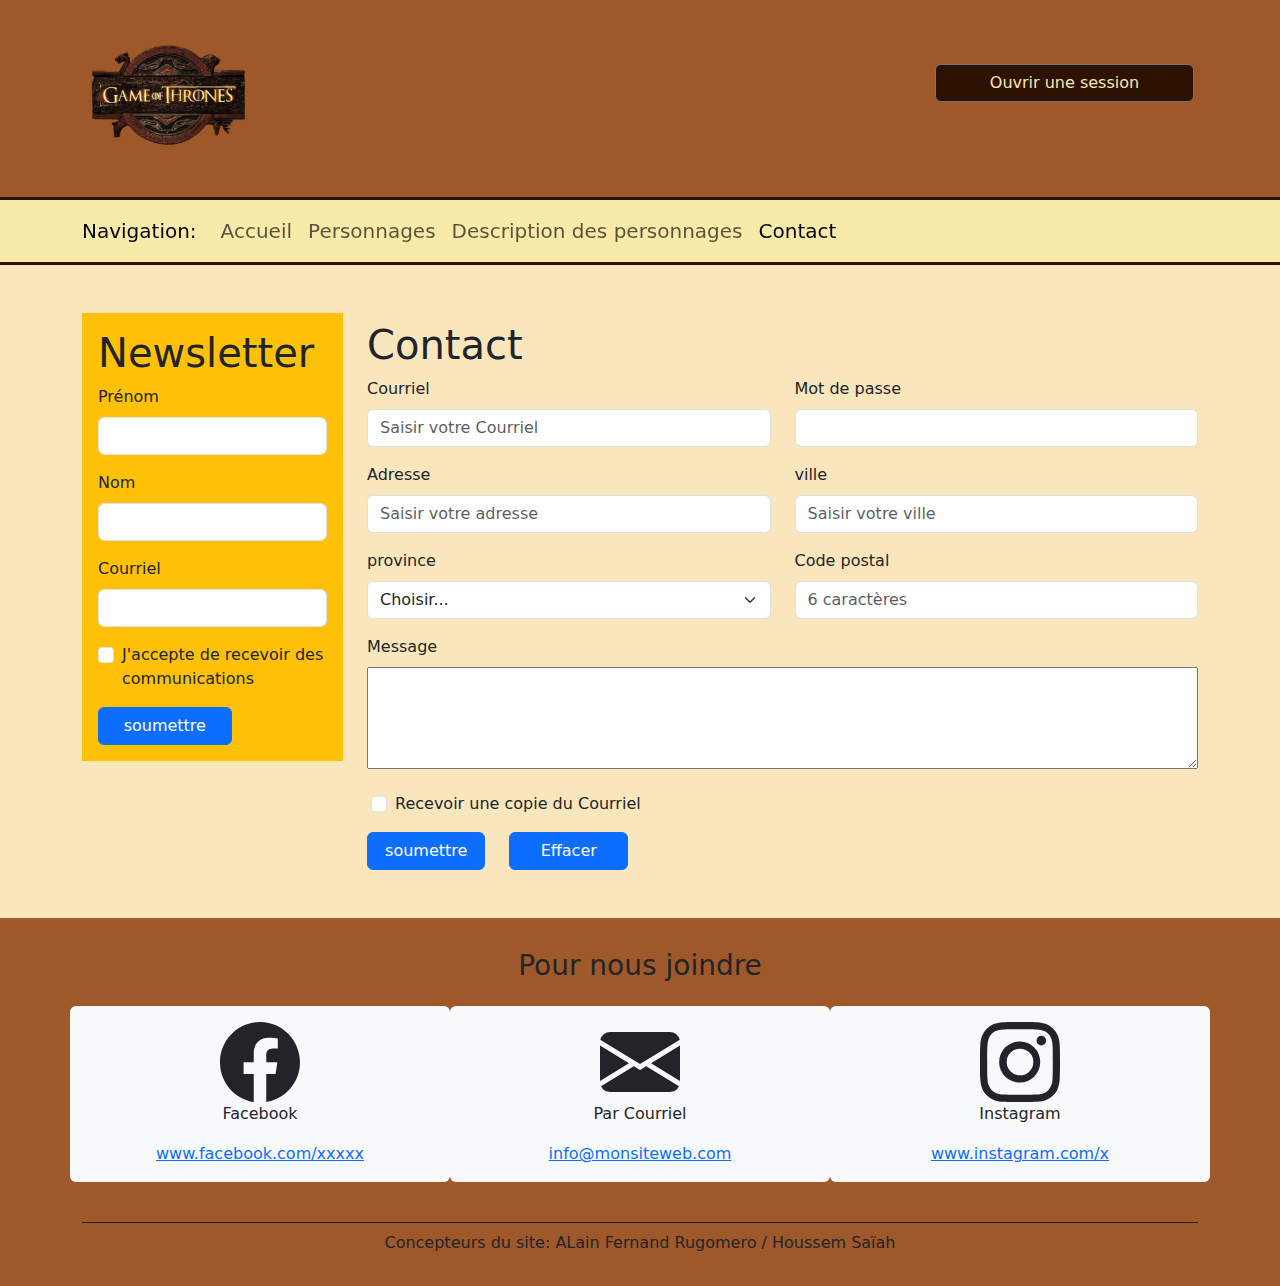
==== commit 82ae0964: "Correction important" ====
--- a/contact.html
+++ b/contact.html
@@ -19,6 +19,7 @@
 
 
 <body>
+
     <a href="#contenu_principal" class="texte-pour-lecteur">Allez vers contenu principal</a>
 
     <header>
@@ -28,19 +29,24 @@
             <div class="row d-flex justify-content-between">
 
                 <div class="col-sm-12 col-md-12 col-lg-2">
-                    <img src="resources/logo/logo.png" alt="Logo Game Of Thrones" width="250">
-                </div>
+
+                    <img class="img-fluid" src="resources/logo/logo.png" alt="Logo du site web Game Of Thrones">
+
+                </div>
+
                 <div class="col-sm-12 col-md-12 col-lg-3 pt-5">
+
                     <button type="button" class="btn btn-secondary btn-md w-100" data-bs-toggle="modal" data-bs-target="#myModal">Ouvrir une session</button>
+
                 </div>
             </div>
         </div>
 
         <div class="modal" id="myModal" tabindex="-1">
             <div class="modal-dialog">
-              <div class="modal-content" style="background-color: #fae6bd;">
+              <div class="modal-content bg-light">
                 <div class="modal-header">
-                  <h5 class="modal-title">Ouvrir une session</h5>
+                  <h1 class="modal-title">Ouvrir une session</h1>
                   <button type="button" class="btn-close" data-bs-dismiss="modal" aria-label="Close"></button>
                 </div>
                 <div class="modal-body">
@@ -71,7 +77,7 @@
 
                     <div class="collapse navbar-collapse" id="navbarNavAltMarkup">
                         <div class="navbar-nav">
-                            <a class="nav-link" href="index.html">Acceuil</a>
+                            <a class="nav-link" href="index.html">Accueil</a>
                             <a class="nav-link" href="personnages.html">Personnages</a>
                             <a class="nav-link" href="description.html">Description des personnages</a>
                             <a class="nav-link active" aria-current="page" href="contact.html">Contact</a>
@@ -84,16 +90,18 @@
 
     </header>
 
-    <main id="contenu_principal" aria-label="contenu principal" class="mt-5 mb-5">
+    <main id="contenu_principal" class="mt-5 mb-5">
         
         <div class="container">
 
             <div class="row">
 
-                <div class="col-md-3">
-
-                    <form method="post" action="#" class="bg-warning p-3 rounded-2 me-3">
-                        <p style="font-size: 30px;">Newsletter</p>
+                <div class="col-sm-12 col-md-12 col-lg-3">
+
+                    <form method="post" action="#" class="bg-warning p-3">
+
+                        <h2 class="fs-1">Newsletter</h2>
+
                         <div class="mb-3">
                             <label for="inputPrenom" class="form-label">Prénom</label>
                             <input type="text" class="form-control" id="inputPrenom" name="inputPrenom">
@@ -112,8 +120,8 @@
                                 communications</label>
                         </div>
 
-                        <div class="boutton-soumettre">
-                            <input type="submit" class="btn btn-primary" value="soumettre"/>
+                        <div class="col-lg-7 col-12">
+                            <input type="submit" class="btn btn-primary w-100" value="soumettre"/>
                         </div>
                         
 
@@ -123,7 +131,7 @@
 
                 <div class="col-sm-12 col-md-12 col-lg-9">
 
-                    <h1 class="fs-2">Contact</h1>
+                    <h2 class="fs-1 pt-2">Contact</h2>
 
                     <form method="post" action="https://dev.dfrmedia.com/post.php" aria-label="Formulaire de contact">
 
@@ -204,56 +212,72 @@
     </main>
 
     <footer>
+
         <div class="container">
-            <div class="con-1">
-                <p>
-                    Pour nous rejoindre
-                </p>
-            </div>
-            <div class="row carte">
-
-                <div class="col-md rounded-4 m-3">
-                    <div>
-                        <img src="resources/icons/facebook.png" alt="facebook-icon">
-                    </div>
-                    <div>
+
+            <h2 class="text-center fs-3 mt-3 mb-4">Pour nous joindre</h2>
+
+            <div class="row text-center">
+
+                <div class="col-sm-12 col-md-12 col-lg-4 bg-light rounded-2 mb-3">
+
+                    <div class="p-3">
+
+                        <svg xmlns="http://www.w3.org/2000/svg" width="80" height="80" fill="currentColor"
+                            class="bi bi-facebook" viewBox="0 0 16 16">
+                            <path
+                                d="M16 8.049c0-4.446-3.582-8.05-8-8.05C3.58 0-.002 3.603-.002 8.05c0 4.017 2.926 7.347 6.75 7.951v-5.625h-2.03V8.05H6.75V6.275c0-2.017 1.195-3.131 3.022-3.131.876 0 1.791.157 1.791.157v1.98h-1.009c-.993 0-1.303.621-1.303 1.258v1.51h2.218l-.354 2.326H9.25V16c3.824-.604 6.75-3.934 6.75-7.951" />
+                        </svg>
+
                         <p>Facebook</p>
-                    </div>
-                    <div>
-                        <p><a href="https://www.facebook.com/groups/728167564419012"
-                                target="_blank">https://www.facebook.com/Danger</a></p>
-                    </div>
-                </div>
-                <div class="col-md rounded-4 m-3">
-                    <div>
-                        <img src="resources/icons/courriel.png" alt="facebook-icon">
-                    </div>
-                    <div>
-                        <p>Par courriel</p>
-                    </div>
-                    <div>
-                        <p><a href="mailto:example@email.com">stupidcybertruck@gmail.com</a></p>
-                    </div>
-                </div>
-                <div class="col-md rounded-4 m-3">
-                    <div>
-                        <img src="resources/icons/instagram.png" alt="facebook-icon">
-                    </div>
-                    <div>
+
+                        <a href="www.facebook.com/xxxxx">www.facebook.com/xxxxx</a>
+                    </div>
+
+                </div>
+
+                <div class="col-sm-12 col-md-12 col-lg-4 bg-light rounded-2 mb-3">
+
+                    <div class=" rounded-4 p-3">
+
+                        <svg xmlns="http://www.w3.org/2000/svg" width="80" height="80" fill="currentColor"
+                            class="bi bi-envelope-fill" viewBox="0 0 16 16">
+                            <path
+                                d="M.05 3.555A2 2 0 0 1 2 2h12a2 2 0 0 1 1.95 1.555L8 8.414zM0 4.697v7.104l5.803-3.558zM6.761 8.83l-6.57 4.027A2 2 0 0 0 2 14h12a2 2 0 0 0 1.808-1.144l-6.57-4.027L8 9.586zm3.436-.586L16 11.801V4.697z" />
+                        </svg>
+
+                        <p>Par Courriel</p>
+
+                        <a href="info@monsiteweb.com">info@monsiteweb.com</a>
+                    </div>
+
+                </div>
+
+                <div class="col-sm-12 col-md-12 col-lg-4 bg-light rounded-2 mb-3">
+
+                    <div class="rounded-4 p-3">
+
+                        <svg xmlns="http://www.w3.org/2000/svg" width="80" height="80" fill="currentColor"
+                            class="bi bi-instagram" viewBox="0 0 16 16">
+                            <path
+                                d="M8 0C5.829 0 5.556.01 4.703.048 3.85.088 3.269.222 2.76.42a3.9 3.9 0 0 0-1.417.923A3.9 3.9 0 0 0 .42 2.76C.222 3.268.087 3.85.048 4.7.01 5.555 0 5.827 0 8.001c0 2.172.01 2.444.048 3.297.04.852.174 1.433.372 1.942.205.526.478.972.923 1.417.444.445.89.719 1.416.923.51.198 1.09.333 1.942.372C5.555 15.99 5.827 16 8 16s2.444-.01 3.298-.048c.851-.04 1.434-.174 1.943-.372a3.9 3.9 0 0 0 1.416-.923c.445-.445.718-.891.923-1.417.197-.509.332-1.09.372-1.942C15.99 10.445 16 10.173 16 8s-.01-2.445-.048-3.299c-.04-.851-.175-1.433-.372-1.941a3.9 3.9 0 0 0-.923-1.417A3.9 3.9 0 0 0 13.24.42c-.51-.198-1.092-.333-1.943-.372C10.443.01 10.172 0 7.998 0zm-.717 1.442h.718c2.136 0 2.389.007 3.232.046.78.035 1.204.166 1.486.275.373.145.64.319.92.599s.453.546.598.92c.11.281.24.705.275 1.485.039.843.047 1.096.047 3.231s-.008 2.389-.047 3.232c-.035.78-.166 1.203-.275 1.485a2.5 2.5 0 0 1-.599.919c-.28.28-.546.453-.92.598-.28.11-.704.24-1.485.276-.843.038-1.096.047-3.232.047s-2.39-.009-3.233-.047c-.78-.036-1.203-.166-1.485-.276a2.5 2.5 0 0 1-.92-.598 2.5 2.5 0 0 1-.6-.92c-.109-.281-.24-.705-.275-1.485-.038-.843-.046-1.096-.046-3.233s.008-2.388.046-3.231c.036-.78.166-1.204.276-1.486.145-.373.319-.64.599-.92s.546-.453.92-.598c.282-.11.705-.24 1.485-.276.738-.034 1.024-.044 2.515-.045zm4.988 1.328a.96.96 0 1 0 0 1.92.96.96 0 0 0 0-1.92m-4.27 1.122a4.109 4.109 0 1 0 0 8.217 4.109 4.109 0 0 0 0-8.217m0 1.441a2.667 2.667 0 1 1 0 5.334 2.667 2.667 0 0 1 0-5.334" />
+                        </svg>
+
                         <p>Instagram</p>
-                    </div>
-                    <div>
-                        <p><a href="https://www.instagram.com/ihate.elonmusk/"
-                                target="_blank">https://www.instagram.com/Danger</a></p>
-                    </div>
-                </div>
-            </div>
-
-            <div>
-                <p>
-                    Concepteurs du site: Alain Rugomero / Houssem Saiah
-                </p>
-            </div>
+
+                        <a href="www.instagram.com/x">www.instagram.com/x</a>
+                    </div>
+
+                </div>
+
+            </div>
+            
+            <div class="col-12 mt-4">
+
+                <div class="border-top border-dark"></div>
+                <p class="text-center mt-2">Concepteurs du site: ALain Fernand Rugomero / Houssem Saïah</p>
+            </div>
+            
         </div>
     </footer>
 
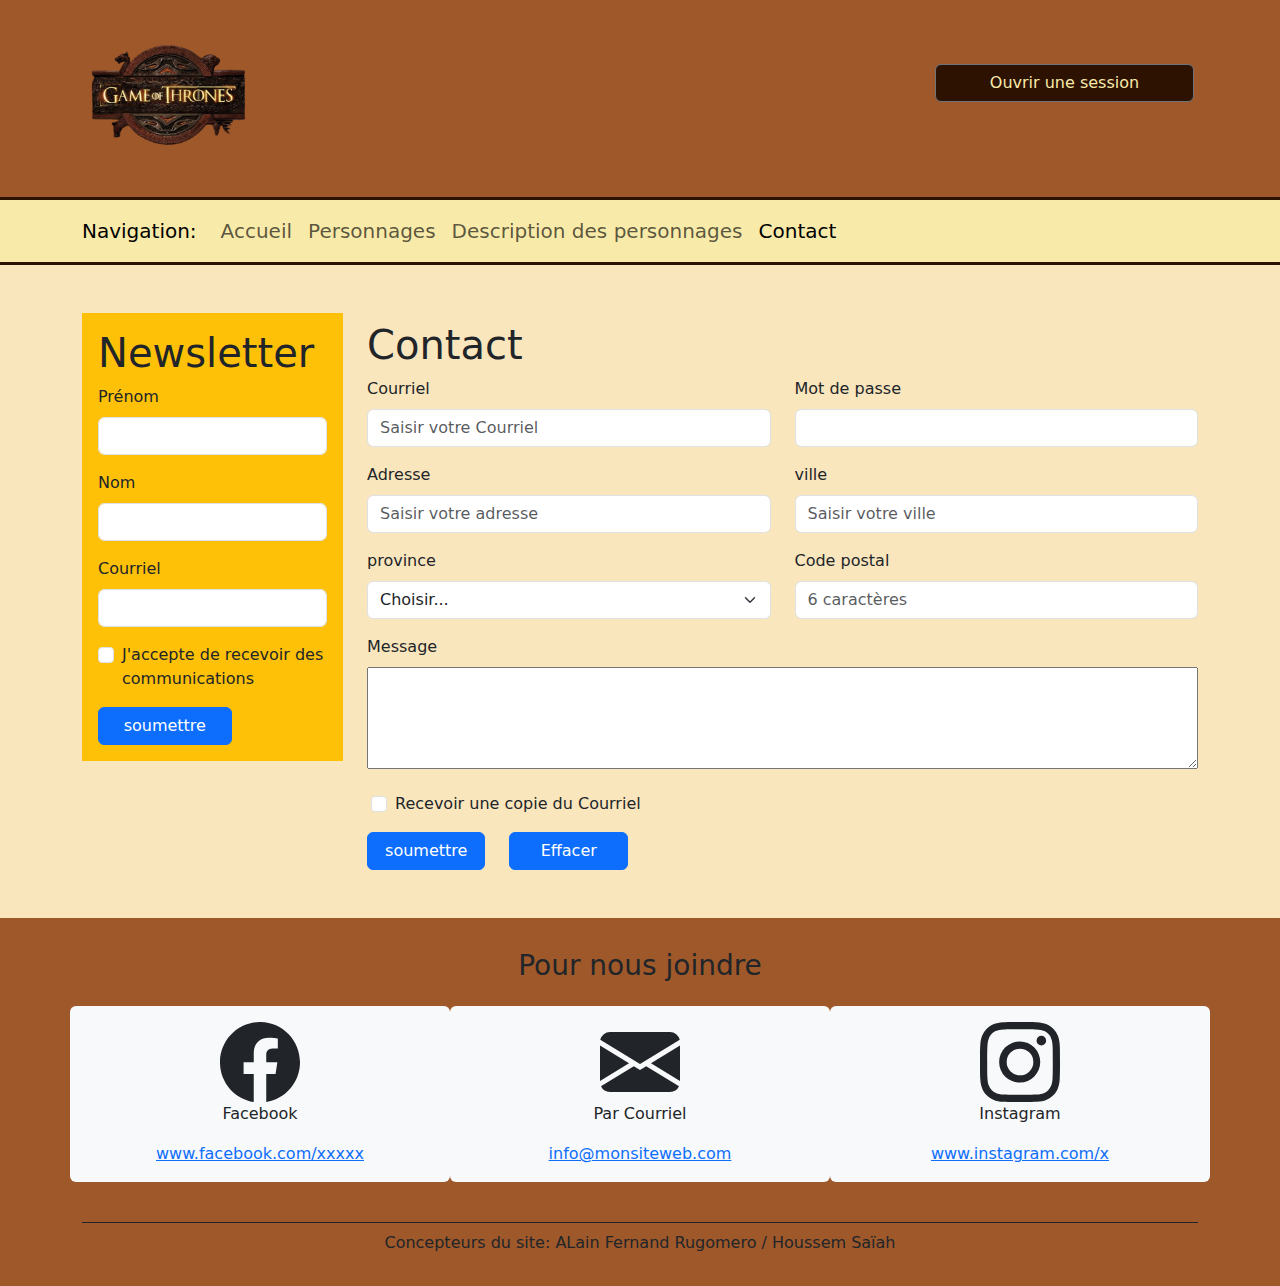
==== commit e2028d5c: "Ajout Sticky pour les headers" ====
--- a/contact.html
+++ b/contact.html
@@ -22,7 +22,7 @@
 
     <a href="#contenu_principal" class="texte-pour-lecteur">Allez vers contenu principal</a>
 
-    <header>
+    <header class="sticky-top">
 
         <div class="container text-center p-3">
             
@@ -63,7 +63,7 @@
 
         <div class="bg-navbar fs-5">
 
-            <nav class="navbar navbar-expand-lg w-100 sticky-top" aria-label="Navigation principale">
+            <nav class="navbar navbar-expand-lg w-100" aria-label="Navigation principale">
 
                 <div class="container">
 
